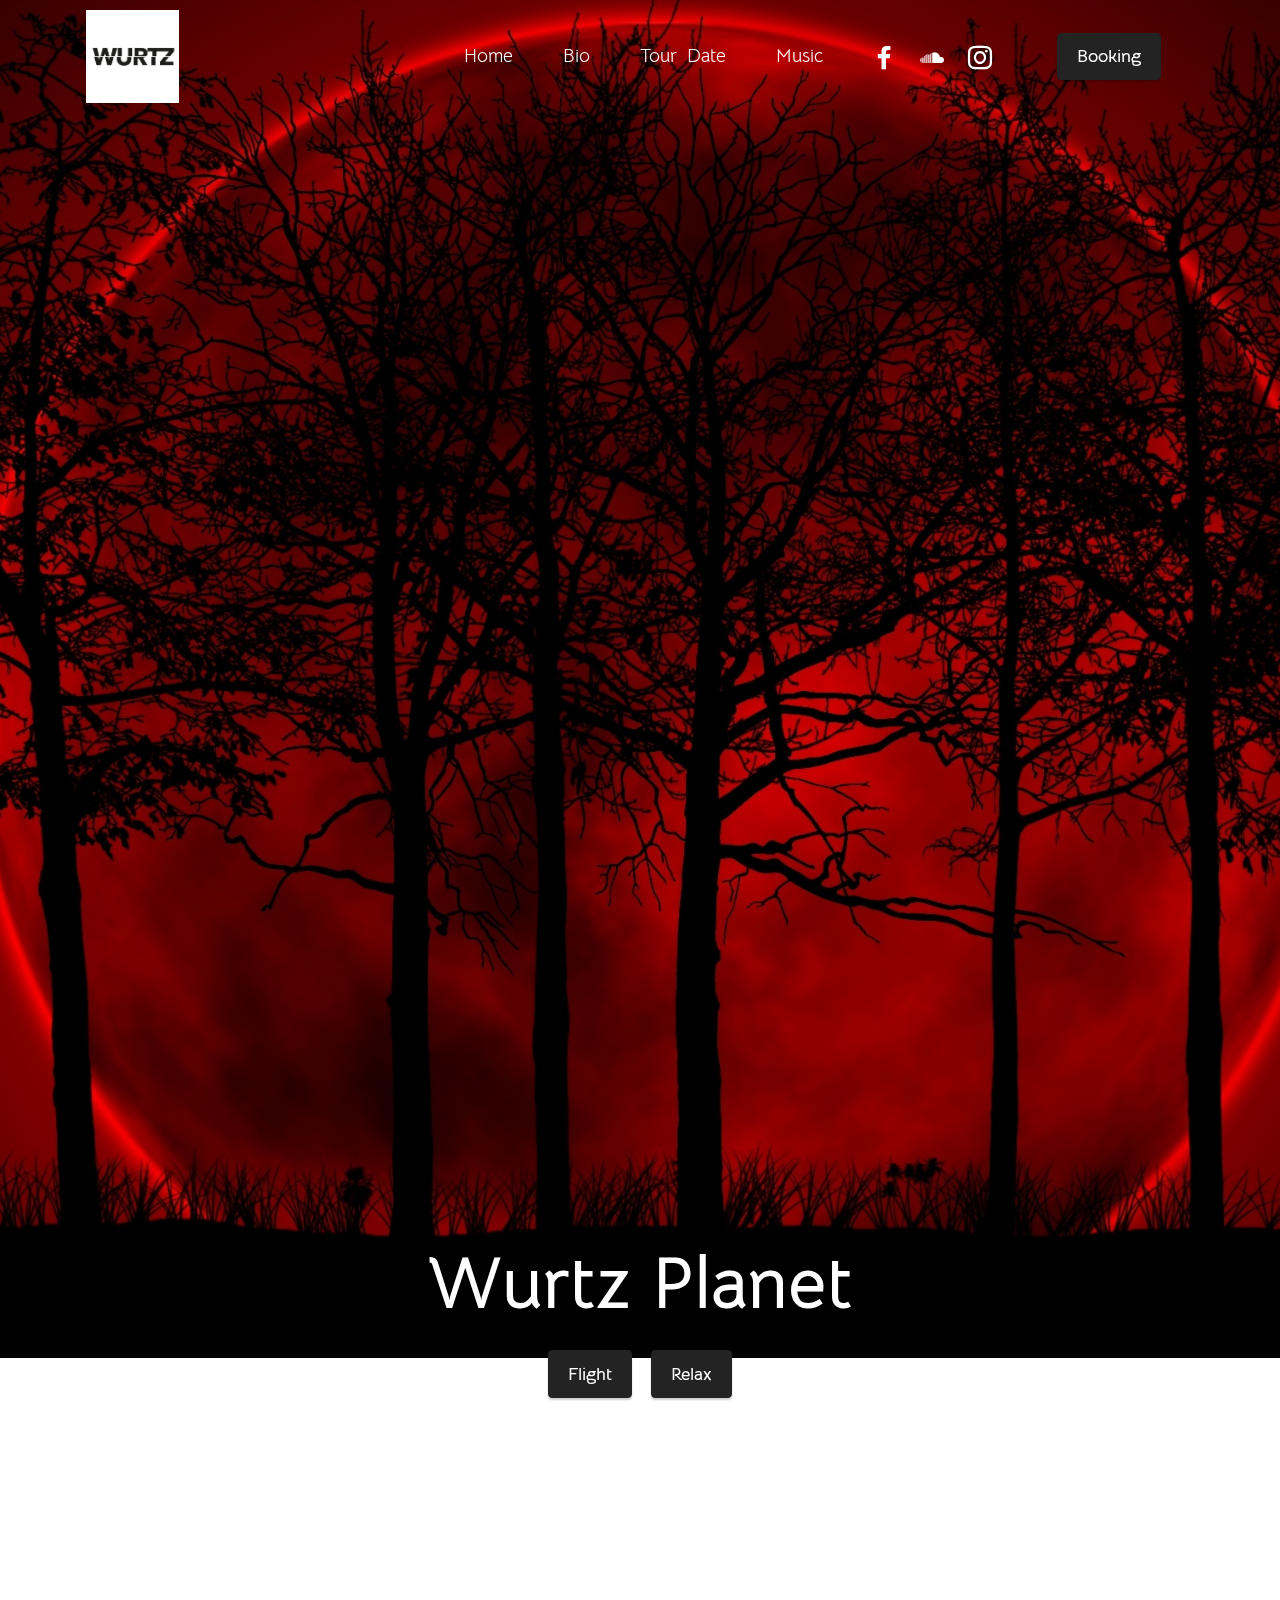
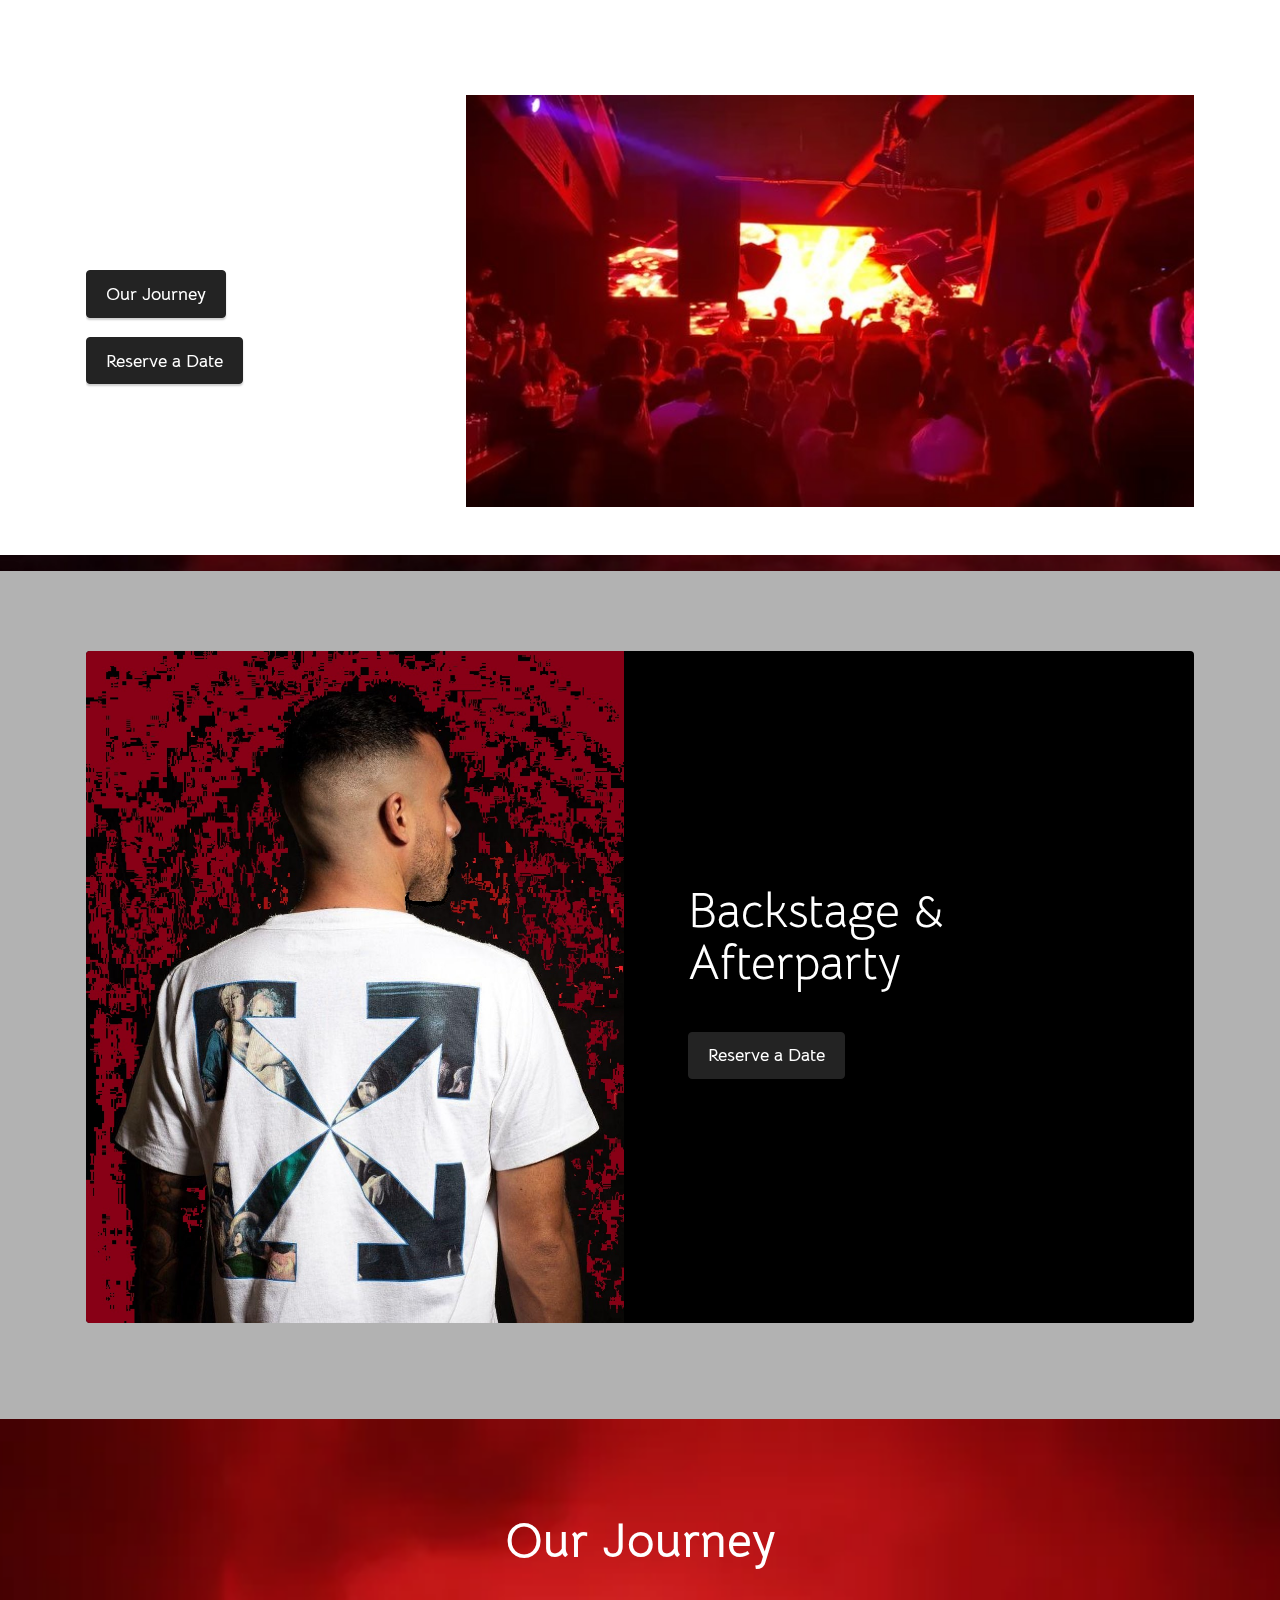
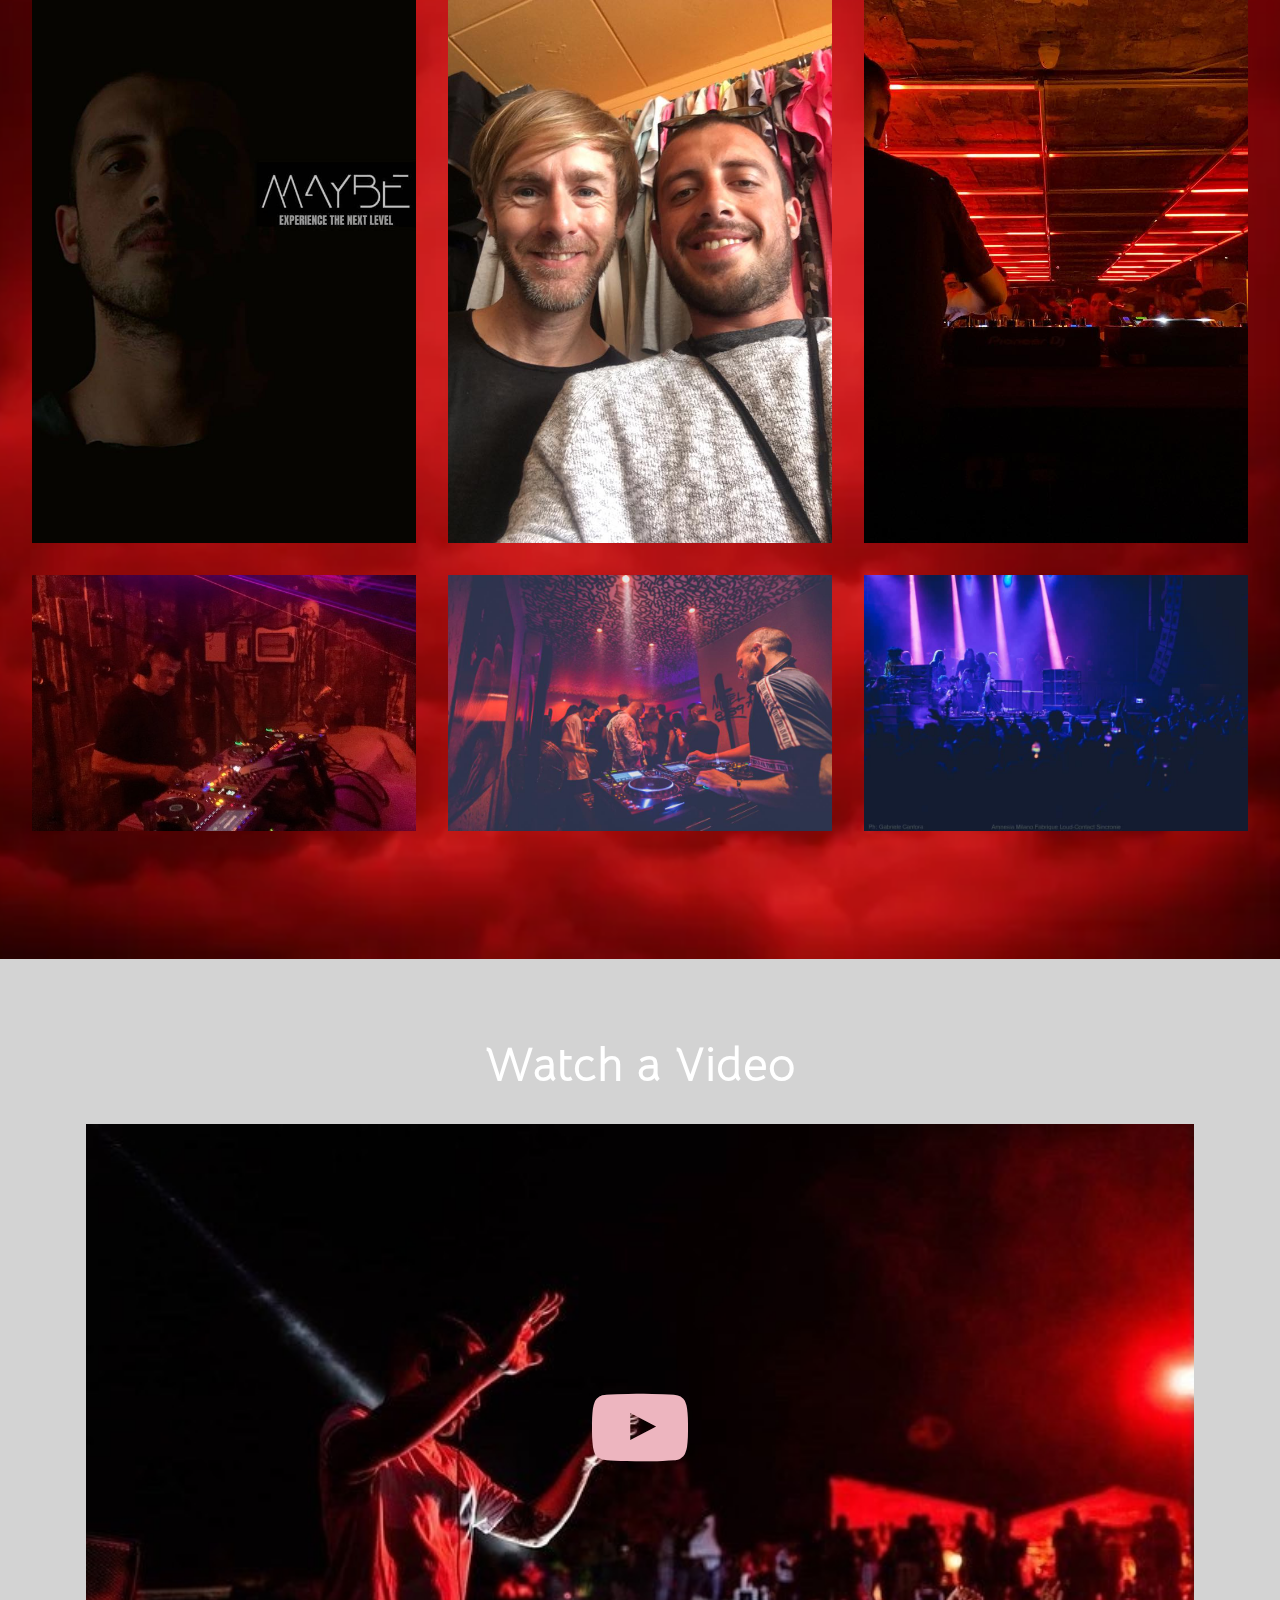
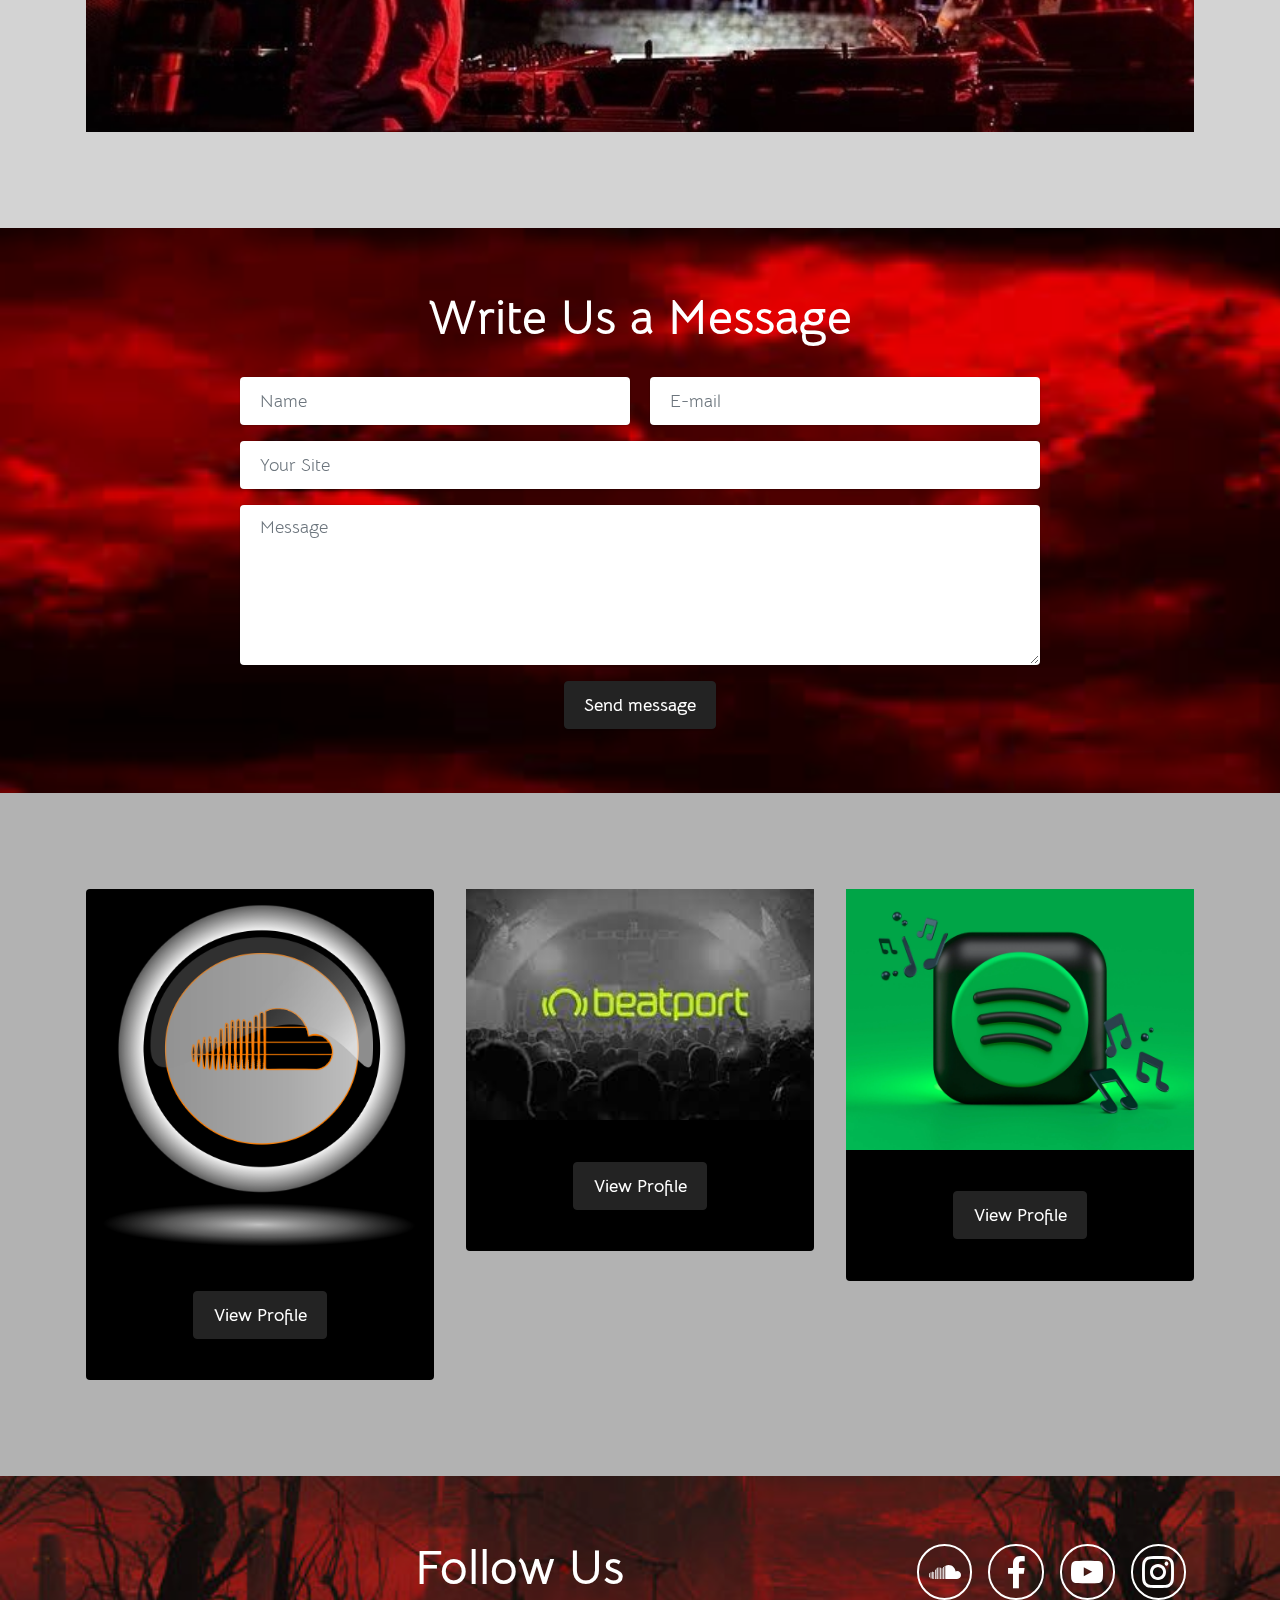
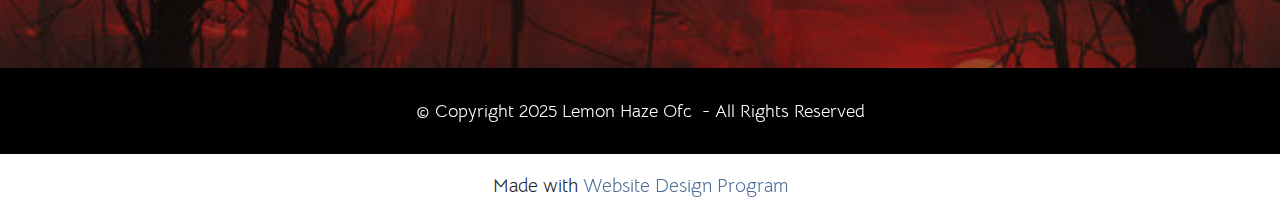
==== index.html @ 7be325e4 "Add files via upload" ====
<!DOCTYPE html>
<html  >
<head>
  <!-- Site made with Mobirise Website Builder v5.7.12, https://mobirise.com -->
  <meta charset="UTF-8">
  <meta http-equiv="X-UA-Compatible" content="IE=edge">
  <meta name="generator" content="Mobirise v5.7.12, mobirise.com">
  <meta name="viewport" content="width=device-width, initial-scale=1, minimum-scale=1">
  <link rel="shortcut icon" href="assets/images/81972401-2770375233029414-4002633344884932608-n.jpg" type="image/x-icon">
  <meta name="description" content="">
  
  
  <title>Home</title>
  <link rel="stylesheet" href="assets/web/assets/mobirise-icons2/mobirise2.css">
  <link rel="stylesheet" href="assets/bootstrap/css/bootstrap.min.css">
  <link rel="stylesheet" href="assets/bootstrap/css/bootstrap-grid.min.css">
  <link rel="stylesheet" href="assets/bootstrap/css/bootstrap-reboot.min.css">
  <link rel="stylesheet" href="assets/parallax/jarallax.css">
  <link rel="stylesheet" href="assets/dropdown/css/style.css">
  <link rel="stylesheet" href="assets/socicon/css/styles.css">
  <link rel="stylesheet" href="assets/theme/css/style.css">
  <link rel="preload" href="https://fonts.googleapis.com/css?family=Bellota+Text:300,300i,400,400i,700,700i&display=swap" as="style" onload="this.onload=null;this.rel='stylesheet'">
  <noscript><link rel="stylesheet" href="https://fonts.googleapis.com/css?family=Bellota+Text:300,300i,400,400i,700,700i&display=swap"></noscript>
  <link rel="preload" as="style" href="assets/mobirise/css/mbr-additional.css"><link rel="stylesheet" href="assets/mobirise/css/mbr-additional.css" type="text/css">

  
  
  
</head>
<body>
  
  <section data-bs-version="5.1" class="menu menu1 cid-sFGMsvHDIa" once="menu" id="menu1-1">
    

    <nav class="navbar navbar-dropdown navbar-expand-lg">
        <div class="container">
            <div class="navbar-brand">
                <span class="navbar-logo">
                    
                        <img src="assets/images/81972401-2770375233029414-4002633344884932608-n.jpg" alt="wurtz.ofc" style="height: 5.8rem;">
                    
                </span>
                <span class="navbar-caption-wrap"><a class="navbar-caption text-black display-7" href="https://mobiri.se"></a></span>
            </div>
            <button class="navbar-toggler" type="button" data-toggle="collapse" data-bs-toggle="collapse" data-target="#navbarSupportedContent" data-bs-target="#navbarSupportedContent" aria-controls="navbarNavAltMarkup" aria-expanded="false" aria-label="Toggle navigation">
                <div class="hamburger">
                    <span></span>
                    <span></span>
                    <span></span>
                    <span></span>
                </div>
            </button>
            <div class="collapse navbar-collapse" id="navbarSupportedContent">
                <ul class="navbar-nav nav-dropdown" data-app-modern-menu="true"><li class="nav-item"><a class="nav-link link text-white text-primary display-7" href="index.html">Home</a></li><li class="nav-item"><a class="nav-link link text-white text-primary display-7" href="page3.html">Bio</a></li>
                    <li class="nav-item"><a class="nav-link link text-white text-primary display-7" href="page2.html">Tour&nbsp; Date</a></li>
                    <li class="nav-item"><a class="nav-link link text-white text-primary display-7" href="page1.html">Music</a>
                    </li></ul>
                <div class="icons-menu">
                    <a class="iconfont-wrapper" href="https://www.facebook.com/wurtzofficialpage/" target="_blank">
                        <span class="p-2 mbr-iconfont socicon-facebook socicon"></span>
                    </a>
                    <a class="iconfont-wrapper" href="https://soundcloud.com/wurtz01" target="_blank">
                        <span class="p-2 mbr-iconfont socicon-soundcloud socicon"></span>
                    </a>
                    <a class="iconfont-wrapper" href="https://www.instagram.com/wurtz_official/" target="_blank">
                        <span class="p-2 mbr-iconfont socicon-instagram socicon"></span>
                    </a>
                    
                </div>
                <div class="navbar-buttons mbr-section-btn"><a class="btn btn-black display-4" href="mailto:wurtz00@gmail.com">Booking</a></div>
            </div>
        </div>
    </nav>
</section>

<section data-bs-version="5.1" class="header1 cid-sFGMfPD7iT mbr-parallax-background" id="header1-0">

    

    <div class="mbr-overlay" style="opacity: 0; background-color: rgb(255, 255, 255);"></div>

    <div class="container">
        <div class="row justify-content-center">
            <div class="col-12 col-lg-12">
                <h1 class="mbr-section-title mbr-fonts-style mb-3 display-1"><strong><br></strong><br><br><br><br><br><br><br><br><br><br><br><strong>Wurtz Planet</strong></h1>
                
                
                <div class="mbr-section-btn mt-3"><a class="btn btn-black display-4" href="https://open.spotify.com/artist/1a7wiOiltJCrirpiJb0mA1">Flight</a> <a class="btn btn-black display-4" href="https://www.instagram.com/p/CbLE-Q-uY0v/">Relax</a></div>
            </div>
        </div>
    </div>
</section>

<section data-bs-version="5.1" class="features11 cid-sFGOTvnvck mbr-parallax-background" id="features12-6">

    
    
    <div class="container">
        <div class="row align-items-center">
            <div class="col-12 col-lg">
                <div class="card-wrapper">
                    <div class="card-box">
                        <h4 class="card-title mbr-fonts-style mb-4 display-2"><strong>Mainstage</strong></h4>
                        <p class="mbr-text mbr-fonts-style mb-4 display-7"></p>
                        <div class="mbr-text mbr-fonts-style counter-container display-7"></div>
                        <div class="mbr-section-btn mb-4"><a class="btn btn-black display-4" href="https://www.beatport.com/artist/wurtz/302035">Our Journey</a> <a class="btn btn-black display-4" href="mailto:wurtz00@gmail.com">Reserve a Date</a></div>
                    </div>
                </div>
            </div>
            <div class="col-12 col-lg-8 md-pb">
                <div class="image-wrapper">
                    <img src="assets/images/236347858-1173889056447923-3359621336158377202-n.jpg" alt="Wurtz.ofc">
                </div>
            </div>
        </div>
    </div>
</section>

<section data-bs-version="5.1" class="features6 cid-sFGS12H2E8 mbr-parallax-background" id="features7-7">
    <!---->
    

    <div class="mbr-overlay" style="opacity: 0.3; background-color: rgb(0, 0, 0);">
    </div>
    <div class="container">
        <div class="card-wrapper">
            <div class="row align-items-center">
                <div class="col-12 col-lg-6">
                    <div class="image-wrapper">
                        <img src="assets/images/225890872-1247975685652959-6220475168043591533-n52959-6220475168043591533-n-1.jpg" alt="Mobirise Website Builder">
                    </div>
                </div>
                <div class="col-12 col-lg">
                    <div class="text-box">
                        <h5 class="mbr-title mbr-fonts-style display-2">Backstage &amp; Afterparty</h5>
                        <p class="mbr-text mbr-fonts-style display-7"></p>
                        <div class="cost">
                            <span class="currentcost mbr-fonts-style pr-2 display-2"></span>
                            <span class="oldcost mbr-fonts-style display-2"></span>
                        </div>
                        <div class="mbr-section-btn pt-3"><a href="mailto:wurtz00@gmail.com" class="btn btn-black display-4">Reserve a Date</a></div>
                    </div>
                </div>
            </div>
        </div>
    </div>
</section>

<section data-bs-version="5.1" class="gallery4 mbr-gallery cid-sFGSX04rSl" id="gallery4-b">
    

    <div class="mbr-overlay" style="opacity: 0.1; background-color: rgb(0, 0, 0);">
    </div>

    <div class="container-fluid">
        <div class="mbr-section-head">
            <h3 class="mbr-section-title mbr-fonts-style align-center m-0 display-2"><strong>Our Journey</strong></h3>
            <h4 class="mbr-section-subtitle mbr-fonts-style align-center mb-0 mt-2 display-5"></h4>
        </div>
        <div class="row mbr-gallery mt-4">
            <div class="col-12 col-md-6 col-lg-4 item gallery-image active">
                <div class="item-wrapper" data-toggle="modal" data-bs-toggle="modal" data-target="#tFhnbG9gn8-modal" data-bs-target="#tFhnbG9gn8-modal">
                    <img class="w-100" src="assets/images/73065849-2594980940568845-1992466969638469632-n.jpg" alt="Mobirise Website Builder" data-slide-to="0" data-bs-slide-to="0" data-target="#lb-tFhnbG9gn8" data-bs-target="#lb-tFhnbG9gn8">
                    <div class="icon-wrapper">
                        <span class="mobi-mbri mobi-mbri-search mbr-iconfont mbr-iconfont-btn"></span>
                    </div>
                </div>
                
            </div><div class="col-12 col-md-6 col-lg-4 item gallery-image">
                <div class="item-wrapper" data-toggle="modal" data-bs-toggle="modal" data-target="#tFhnbG9gn8-modal" data-bs-target="#tFhnbG9gn8-modal">
                    <img class="w-100" src="assets/images/14610999-1224195994314020-492263745057657788-n.jpg" alt="Mobirise Website Builder" data-slide-to="1" data-bs-slide-to="1" data-target="#lb-tFhnbG9gn8" data-bs-target="#lb-tFhnbG9gn8">
                    <div class="icon-wrapper">
                        <span class="mobi-mbri mobi-mbri-search mbr-iconfont mbr-iconfont-btn"></span>
                    </div>
                </div>
                
            </div><div class="col-12 col-md-6 col-lg-4 item gallery-image">
                <div class="item-wrapper" data-toggle="modal" data-bs-toggle="modal" data-target="#tFhnbG9gn8-modal" data-bs-target="#tFhnbG9gn8-modal">
                    <img class="w-100" src="assets/images/154367758-1280872628973660-5133074635063492504-n.jpg" alt="Mobirise Website Builder" data-slide-to="2" data-bs-slide-to="2" data-target="#lb-tFhnbG9gn8" data-bs-target="#lb-tFhnbG9gn8">
                    <div class="icon-wrapper">
                        <span class="mobi-mbri mobi-mbri-search mbr-iconfont mbr-iconfont-btn"></span>
                    </div>
                </div>
                
            </div><div class="col-12 col-md-6 col-lg-4 item gallery-image">
                <div class="item-wrapper" data-toggle="modal" data-bs-toggle="modal" data-target="#tFhnbG9gn8-modal" data-bs-target="#tFhnbG9gn8-modal">
                    <img class="w-100" src="assets/images/186861326-803150663660580-7966450202137342094-n.jpg" alt="Mobirise Website Builder" data-slide-to="3" data-bs-slide-to="3" data-target="#lb-tFhnbG9gn8" data-bs-target="#lb-tFhnbG9gn8">
                    <div class="icon-wrapper">
                        <span class="mobi-mbri mobi-mbri-search mbr-iconfont mbr-iconfont-btn"></span>
                    </div>
                </div>
                
            </div><div class="col-12 col-md-6 col-lg-4 item gallery-image">
                <div class="item-wrapper" data-toggle="modal" data-bs-toggle="modal" data-target="#tFhnbG9gn8-modal" data-bs-target="#tFhnbG9gn8-modal">
                    <img class="w-100" src="assets/images/45159271-2010643909002554-6036973299311837184-n.jpg" alt="Mobirise Website Builder" data-slide-to="4" data-bs-slide-to="4" data-target="#lb-tFhnbG9gn8" data-bs-target="#lb-tFhnbG9gn8">
                    <div class="icon-wrapper">
                        <span class="mobi-mbri mobi-mbri-search mbr-iconfont mbr-iconfont-btn"></span>
                    </div>
                </div>
                
            </div><div class="col-12 col-md-6 col-lg-4 item gallery-image">
                <div class="item-wrapper" data-toggle="modal" data-bs-toggle="modal" data-target="#tFhnbG9gn8-modal" data-bs-target="#tFhnbG9gn8-modal">
                    <img class="w-100" src="assets/images/87506786-2868870303179906-6472787449062883328-n.jpg" alt="Mobirise Website Builder" data-slide-to="5" data-bs-slide-to="5" data-target="#lb-tFhnbG9gn8" data-bs-target="#lb-tFhnbG9gn8">
                    <div class="icon-wrapper">
                        <span class="mobi-mbri mobi-mbri-search mbr-iconfont mbr-iconfont-btn"></span>
                    </div>
                </div>
                
            </div>
            
            
            
        </div>

        <div class="modal mbr-slider" tabindex="-1" role="dialog" aria-hidden="true" id="tFhnbG9gn8-modal">
            <div class="modal-dialog" role="document">
                <div class="modal-content">
                    <div class="modal-body">
                        <div class="carousel slide carousel-fade" id="lb-tFhnbG9gn8" data-ride="carousel" data-bs-ride="carousel" data-interval="9000" data-bs-interval="9000">
                            <div class="carousel-inner">
                                <div class="carousel-item active">
                                    <img class="d-block w-100" src="assets/images/73065849-2594980940568845-1992466969638469632-n.jpg" alt="Mobirise Website Builder">
                                </div><div class="carousel-item">
                                    <img class="d-block w-100" src="assets/images/14610999-1224195994314020-492263745057657788-n.jpg" alt="Mobirise Website Builder">
                                </div><div class="carousel-item">
                                    <img class="d-block w-100" src="assets/images/154367758-1280872628973660-5133074635063492504-n.jpg" alt="Mobirise Website Builder">
                                </div><div class="carousel-item">
                                    <img class="d-block w-100" src="assets/images/186861326-803150663660580-7966450202137342094-n.jpg" alt="Mobirise Website Builder">
                                </div><div class="carousel-item">
                                    <img class="d-block w-100" src="assets/images/45159271-2010643909002554-6036973299311837184-n.jpg" alt="Mobirise Website Builder">
                                </div><div class="carousel-item">
                                    <img class="d-block w-100" src="assets/images/87506786-2868870303179906-6472787449062883328-n.jpg" alt="Mobirise Website Builder">
                                </div>
                                
                                
                                
                            </div>
                            <ol class="carousel-indicators">
                                <li data-slide-to="0" data-bs-slide-to="0" class="active" data-target="#lb-tFhnbG9gn8" data-bs-target="#lb-tFhnbG9gn8"></li><li data-slide-to="1" data-bs-slide-to="1" class="" data-target="#lb-tFhnbG9gn8" data-bs-target="#lb-tFhnbG9gn8"></li><li data-slide-to="2" data-bs-slide-to="2" class="" data-target="#lb-tFhnbG9gn8" data-bs-target="#lb-tFhnbG9gn8"></li><li data-slide-to="3" data-bs-slide-to="3" class="" data-target="#lb-tFhnbG9gn8" data-bs-target="#lb-tFhnbG9gn8"></li><li data-slide-to="4" data-bs-slide-to="4" class="" data-target="#lb-tFhnbG9gn8" data-bs-target="#lb-tFhnbG9gn8"></li><li data-slide-to="5" data-bs-slide-to="5" class="" data-target="#lb-tFhnbG9gn8" data-bs-target="#lb-tFhnbG9gn8"></li>
                                
                                
                                
                            </ol>
                            <a role="button" href="" class="close" data-dismiss="modal" data-bs-dismiss="modal" aria-label="Close">
                            </a>
                            <a class="carousel-control-prev carousel-control" role="button" data-slide="prev" data-bs-slide="prev" href="#lb-tFhnbG9gn8">
                                <span class="mobi-mbri mobi-mbri-arrow-prev" aria-hidden="true"></span>
                                <span class="sr-only visually-hidden">Previous</span>
                            </a>
                            <a class="carousel-control-next carousel-control" role="button" data-slide="next" data-bs-slide="next" href="#lb-tFhnbG9gn8">
                                <span class="mobi-mbri mobi-mbri-arrow-next" aria-hidden="true"></span>
                                <span class="sr-only visually-hidden">Next</span>
                            </a>
                        </div>
                    </div>
                </div>
            </div>
        </div>
    </div>
</section>

<section data-bs-version="5.1" class="video1 cid-sFGThwwRWM mbr-parallax-background" id="video1-e">
    
    <div class="mbr-overlay" style="opacity: 0.2; background-color: rgb(35, 35, 35);">
    </div>
    <div class="align-center container">
        <div class="mbr-section-head">
            <h4 class="mbr-section-title mbr-fonts-style mb-0 display-2">
                <strong>Watch a Video</strong></h4>
            
        </div>
        <div class="row justify-content-center mt-4">
            <div class="col-12 col-lg-12">
                <div class="box">
                    <div class="mbr-media show-modal align-center" data-modal=".modalWindow">
                        <img src="assets/images/120138841-350434696108813-220834448090129142-n-2.jpg" alt="ges">
                        <div class="icon-wrap">
                            <a class="text-primary" href="https://www.youtube.com/watch?v=paLJTu7as3E&ab_channel=EPHIMERATulum"><span class="mbr-iconfont socicon-youtube socicon" style="color: rgb(237, 181, 191); fill: rgb(237, 181, 191);"></span></a>
                        </div>
                    </div>
                </div>
            </div>
        </div>
    </div>
    <div>
        <div class="modalWindow" style="display: none;">
            <div class="modalWindow-container">
                <div class="modalWindow-video-container">
                    <div class="modalWindow-video">
                        <iframe width="100%" height="100%" frameborder="0" allowfullscreen="1" data-src="https://www.youtube.com/watch?v=paLJTu7as3E&amp;ab_channel=EPHIMERATulum"></iframe>
                    </div>
                    <a class="close" role="button" data-dismiss="modal" data-bs-dismiss="modal">
                        <span aria-hidden="true" class="mbr-iconfont mobi-mbri-close mobi-mbri closeModal"></span>
                        <span class="sr-only visually-hidden">Close</span>
                    </a>
                </div>
            </div>
        </div>
    </div>
</section>

<section data-bs-version="5.1" class="form5 cid-sFGTcFRqw0" id="form5-d">
    
    <div class="mbr-overlay"></div>
    <div class="container-fluid">
        <div class="mbr-section-head">
            <h3 class="mbr-section-title mbr-fonts-style align-center mb-0 display-2">
                <strong>Write Us a Message</strong></h3>
            
        </div>
        <div class="row justify-content-center mt-4">
            <div class="col-lg-8 mx-auto mbr-form" data-form-type="formoid">
                <form action="https://mobirise.eu/" method="POST" class="mbr-form form-with-styler" data-form-title="Form Name"><input type="hidden" name="email" data-form-email="true" value="hccUSJmX7SXEFe5ePlqw5TLQFfBufygYO5WwaYSu8ErOCqto+astl08S6xbHzshqfDCkkp+HUzBVH5K4PpY/qmGvRBQ7VtPh4tTRE+IHlakUqqttNBRxqtiXDtc0bK6y">
                    <div class="row">
                        <div hidden="hidden" data-form-alert="" class="alert alert-success col-12">Thanks for filling out
                            the form!</div>
                        <div hidden="hidden" data-form-alert-danger="" class="alert alert-danger col-12">Oops...! some
                            problem!</div>
                    </div>
                    <div class="dragArea row">
                        <div class="col-md col-sm-12 form-group mb-3" data-for="name">
                            <input type="text" name="name" placeholder="Name" data-form-field="name" class="form-control" value="" id="name-form5-d">
                        </div>
                        <div class="col-md col-sm-12 form-group mb-3" data-for="email">
                            <input type="email" name="email" placeholder="E-mail" data-form-field="email" class="form-control" value="" id="email-form5-d">
                        </div>
                        <div class="col-12 form-group mb-3" data-for="url">
                            <input type="url" name="url" placeholder="Your Site" data-form-field="url" class="form-control" value="" id="url-form5-d">
                        </div>
                        <div class="col-12 form-group mb-3" data-for="textarea">
                            <textarea name="textarea" placeholder="Message" data-form-field="textarea" class="form-control" id="textarea-form5-d"></textarea>
                        </div>
                        <div class="col-lg-12 col-md-12 col-sm-12 align-center mbr-section-btn"><button type="submit" class="btn btn-black display-4">Send message</button></div>
                    </div>
                </form>
            </div>
        </div>
    </div>
</section>

<section data-bs-version="5.1" class="team1 cid-sFGSUpvomC mbr-parallax-background" id="team1-a">
    

    <div class="mbr-overlay" style="opacity: 0.3; background-color: rgb(0, 0, 0);">
    </div>
    <div class="container">
        <div class="row justify-content-center">
            
            <div class="col-sm-6 col-lg-4">
                <div class="card-wrap">
                    <div class="image-wrap">
                        <img src="assets/images/mbr.png" alt="https://soundcloud.com/wurtz01">
                    </div>
                    <div class="content-wrap">
                        
                        
                        
                        
                        <div class="mbr-section-btn card-btn align-center"><a class="btn btn-black display-4" href="https://soundcloud.com/wurtz01">View
                                Profile</a></div>
                    </div>
                </div>
            </div>

            <div class="col-sm-6 col-lg-4">
                <div class="card-wrap">
                    <div class="image-wrap">
                        <img src="assets/images/beatport.jpg" alt="Mobirise Website Builder">
                    </div>
                    <div class="content-wrap">
                        
                        
                        
                        
                        <div class="mbr-section-btn card-btn align-center"><a class="btn btn-black display-4" href="https://www.beatport.com/artist/wurtz/302035">View
                                Profile</a></div>
                    </div>
                </div>
            </div>

            <div class="col-sm-6 col-lg-4">
                <div class="card-wrap">
                    <div class="image-wrap">
                        <img src="assets/images/alexander-shatov-jlo3-oy5zlq-unsplash.webp" alt="spotify">
                    </div>
                    <div class="content-wrap">
                        
                        
                        
                        
                        <div class="mbr-section-btn card-btn align-center"><a class="btn btn-black display-4" href="https://open.spotify.com/artist/1a7wiOiltJCrirpiJb0mA1">View
                                Profile</a></div>
                    </div>
                </div>
            </div>

            
        </div>
    </div>
</section>

<section data-bs-version="5.1" class="contacts4 cid-sFGVxOqzIN" id="contacts4-f">

    

    <div class="mbr-overlay" style="opacity: 0.4; background-color: rgb(0, 0, 0);">
    </div>

    <div class="container">
        <div class="row align-items-center justify-content-center">
            <div class="text-content col-12 col-md-6">
                <h2 class="mbr-section-title mbr-fonts-style display-2"><strong>&nbsp;Follow Us</strong>
                </h2>
                
            </div>
            <div class="icons d-flex align-items-center col-12 col-md-6 justify-content-end mt-md-0 mt-2 flex-wrap">
                <a href="https://soundcloud.com/wurtz01" target="_blank">
                    <span class="mbr-iconfont mbr-iconfont-social socicon-soundcloud socicon"></span>
                </a>
                <a href="https://www.facebook.com/wurtzofficialpage/" target="_blank">
                    <span class="mbr-iconfont mbr-iconfont-social socicon-facebook socicon"></span>
                </a>
                <a href="https://www.youtube.com/watch?v=paLJTu7as3E&ab_channel=EPHIMERATulum" target="_blank">
                    <span class="mbr-iconfont mbr-iconfont-social socicon-youtube socicon"></span>
                </a>
                <a href="https://www.instagram.com/wurtz_official/" target="_blank">
                    <span class="mbr-iconfont mbr-iconfont-social socicon-instagram socicon"></span>
                </a>
                
                
                
                
                
                
            </div>
        </div>
    </div>
    
</section>

<section data-bs-version="5.1" class="footer7 cid-sFGSOnwtIp" once="footers" id="footer7-8">

    

    

    <div class="container">
        <div class="media-container-row align-center mbr-white">
            <div class="col-12">
                <p class="mbr-text mb-0 mbr-fonts-style display-4">
                    © Copyright 2025 Lemon Haze Ofc&nbsp; - All Rights Reserved
                </p>
            </div>
        </div>
    </div>
</section><section class="display-7" style="padding: 0;align-items: center;justify-content: center;flex-wrap: wrap;    align-content: center;display: flex;position: relative;height: 4rem;"><a href="https://mobiri.se/" style="flex: 1 1;height: 4rem;position: absolute;width: 100%;z-index: 1;"><img alt="" style="height: 4rem;" src="[data-uri]"></a><p style="margin: 0;text-align: center;" class="display-7">Made with &#8204;</p><a style="z-index:1" href="https://mobirise.com/builder/web-design-program.html">Website Design Program</a></section><script src="assets/bootstrap/js/bootstrap.bundle.min.js"></script>  <script src="assets/parallax/jarallax.js"></script>  <script src="assets/smoothscroll/smooth-scroll.js"></script>  <script src="assets/ytplayer/index.js"></script>  <script src="assets/dropdown/js/navbar-dropdown.js"></script>  <script src="assets/playervimeo/vimeo_player.js"></script>  <script src="assets/sociallikes/social-likes.js"></script>  <script src="assets/theme/js/script.js"></script>  <script src="assets/formoid/formoid.min.js"></script>  
  
  
</body>
</html>
---- assets/web/assets/mobirise-icons2/mobirise2.css ----
@font-face {
  font-family: 'Moririse2';
  font-display: swap;
  src:  url('mobirise2.eot?f2bix4');
  src:  url('mobirise2.eot?f2bix4#iefix') format('embedded-opentype'),
    url('mobirise2.ttf?f2bix4') format('truetype'),
    url('mobirise2.woff?f2bix4') format('woff'),
    url('mobirise2.svg?f2bix4#mobirise2') format('svg');
  font-weight: normal;
  font-style: normal;
}

[class^="mobi-"], [class*=" mobi-"] {
  /* use !important to prevent issues with browser extensions that change fonts */
  font-family: 'Moririse2' !important;
  speak: none;
  font-style: normal;
  font-weight: normal;
  font-variant: normal;
  text-transform: none;
  line-height: 1;

  /* Better Font Rendering =========== */
  -webkit-font-smoothing: antialiased;
  -moz-osx-font-smoothing: grayscale;
}

.mobi-mbri-add-submenu:before {
  content: "\e900";
}
.mobi-mbri-alert:before {
  content: "\e901";
}
.mobi-mbri-align-center:before {
  content: "\e902";
}
.mobi-mbri-align-justify:before {
  content: "\e903";
}
.mobi-mbri-align-left:before {
  content: "\e904";
}
.mobi-mbri-align-right:before {
  content: "\e905";
}
.mobi-mbri-android:before {
  content: "\e906";
}
.mobi-mbri-apple:before {
  content: "\e907";
}
.mobi-mbri-arrow-down:before {
  content: "\e908";
}
.mobi-mbri-arrow-next:before {
  content: "\e909";
}
.mobi-mbri-arrow-prev:before {
  content: "\e90a";
}
.mobi-mbri-arrow-up:before {
  content: "\e90b";
}
.mobi-mbri-bold:before {
  content: "\e90c";
}
.mobi-mbri-bookmark:before {
  content: "\e90d";
}
.mobi-mbri-bootstrap:before {
  content: "\e90e";
}
.mobi-mbri-briefcase:before {
  content: "\e90f";
}
.mobi-mbri-browse:before {
  content: "\e910";
}
.mobi-mbri-bulleted-list:before {
  content: "\e911";
}
.mobi-mbri-calendar:before {
  content: "\e912";
}
.mobi-mbri-camera:before {
  content: "\e913";
}
.mobi-mbri-cart-add:before {
  content: "\e914";
}
.mobi-mbri-cart-full:before {
  content: "\e915";
}
.mobi-mbri-cash:before {
  content: "\e916";
}
.mobi-mbri-change-style:before {
  content: "\e917";
}
.mobi-mbri-chat:before {
  content: "\e918";
}
.mobi-mbri-clock:before {
  content: "\e919";
}
.mobi-mbri-close:before {
  content: "\e91a";
}
.mobi-mbri-cloud:before {
  content: "\e91b";
}
.mobi-mbri-code:before {
  content: "\e91c";
}
.mobi-mbri-contact-form:before {
  content: "\e91d";
}
.mobi-mbri-credit-card:before {
  content: "\e91e";
}
.mobi-mbri-cursor-click:before {
  content: "\e91f";
}
.mobi-mbri-cust-feedback:before {
  content: "\e920";
}
.mobi-mbri-database:before {
  content: "\e921";
}
.mobi-mbri-delivery:before {
  content: "\e922";
}
.mobi-mbri-desktop:before {
  content: "\e923";
}
.mobi-mbri-devices:before {
  content: "\e924";
}
.mobi-mbri-down:before {
  content: "\e925";
}
.mobi-mbri-download-2:before {
  content: "\e926";
}
.mobi-mbri-download:before {
  content: "\e927";
}
.mobi-mbri-drag-n-drop-2:before {
  content: "\e928";
}
.mobi-mbri-drag-n-drop:before {
  content: "\e929";
}
.mobi-mbri-edit-2:before {
  content: "\e92a";
}
.mobi-mbri-edit:before {
  content: "\e92b";
}
.mobi-mbri-error:before {
  content: "\e92c";
}
.mobi-mbri-extension:before {
  content: "\e92d";
}
.mobi-mbri-features:before {
  content: "\e92e";
}
.mobi-mbri-file:before {
  content: "\e92f";
}
.mobi-mbri-flag:before {
  content: "\e930";
}
.mobi-mbri-folder:before {
  content: "\e931";
}
.mobi-mbri-gift:before {
  content: "\e932";
}
.mobi-mbri-github:before {
  content: "\e933";
}
.mobi-mbri-globe-2:before {
  content: "\e934";
}
.mobi-mbri-globe:before {
  content: "\e935";
}
.mobi-mbri-growing-chart:before {
  content: "\e936";
}
.mobi-mbri-hearth:before {
  content: "\e937";
}
.mobi-mbri-help:before {
  content: "\e938";
}
.mobi-mbri-home:before {
  content: "\e939";
}
.mobi-mbri-hot-cup:before {
  content: "\e93a";
}
.mobi-mbri-idea:before {
  content: "\e93b";
}
.mobi-mbri-image-gallery:before {
  content: "\e93c";
}
.mobi-mbri-image-slider:before {
  content: "\e93d";
}
.mobi-mbri-info:before {
  content: "\e93e";
}
.mobi-mbri-italic:before {
  content: "\e93f";
}
.mobi-mbri-key:before {
  content: "\e940";
}
.mobi-mbri-laptop:before {
  content: "\e941";
}
.mobi-mbri-layers:before {
  content: "\e942";
}
.mobi-mbri-left-right:before {
  content: "\e943";
}
.mobi-mbri-left:before {
  content: "\e944";
}
.mobi-mbri-letter:before {
  content: "\e945";
}
.mobi-mbri-like:before {
  content: "\e946";
}
.mobi-mbri-link:before {
  content: "\e947";
}
.mobi-mbri-lock:before {
  content: "\e948";
}
.mobi-mbri-login:before {
  content: "\e949";
}
.mobi-mbri-logout:before {
  content: "\e94a";
}
.mobi-mbri-magic-stick:before {
  content: "\e94b";
}
.mobi-mbri-map-pin:before {
  content: "\e94c";
}
.mobi-mbri-menu:before {
  content: "\e94d";
}
.mobi-mbri-mobile-2:before {
  content: "\e94e";
}
.mobi-mbri-mobile-horizontal:before {
  content: "\e94f";
}
.mobi-mbri-mobile:before {
  content: "\e950";
}
.mobi-mbri-mobirise:before {
  content: "\e951";
}
.mobi-mbri-more-horizontal:before {
  content: "\e952";
}
.mobi-mbri-more-vertical:before {
  content: "\e953";
}
.mobi-mbri-music:before {
  content: "\e954";
}
.mobi-mbri-new-file:before {
  content: "\e955";
}
.mobi-mbri-numbered-list:before {
  content: "\e956";
}
.mobi-mbri-opened-folder:before {
  content: "\e957";
}
.mobi-mbri-pages:before {
  content: "\e958";
}
.mobi-mbri-paper-plane:before {
  content: "\e959";
}
.mobi-mbri-paperclip:before {
  content: "\e95a";
}
.mobi-mbri-phone:before {
  content: "\e95b";
}
.mobi-mbri-photo:before {
  content: "\e95c";
}
.mobi-mbri-photos:before {
  content: "\e95d";
}
.mobi-mbri-pin:before {
  content: "\e95e";
}
.mobi-mbri-play:before {
  content: "\e95f";
}
.mobi-mbri-plus:before {
  content: "\e960";
}
.mobi-mbri-preview:before {
  content: "\e961";
}
.mobi-mbri-print:before {
  content: "\e962";
}
.mobi-mbri-protect:before {
  content: "\e963";
}
.mobi-mbri-question:before {
  content: "\e964";
}
.mobi-mbri-quote-left:before {
  content: "\e965";
}
.mobi-mbri-quote-right:before {
  content: "\e966";
}
.mobi-mbri-redo:before {
  content: "\e967";
}
.mobi-mbri-refresh:before {
  content: "\e968";
}
.mobi-mbri-responsive-2:before {
  content: "\e969";
}
.mobi-mbri-responsive:before {
  content: "\e96a";
}
.mobi-mbri-right:before {
  content: "\e96b";
}
.mobi-mbri-rocket:before {
  content: "\e96c";
}
.mobi-mbri-sad-face:before {
  content: "\e96d";
}
.mobi-mbri-sale:before {
  content: "\e96e";
}
.mobi-mbri-save:before {
  content: "\e96f";
}
.mobi-mbri-search:before {
  content: "\e970";
}
.mobi-mbri-setting-2:before {
  content: "\e971";
}
.mobi-mbri-setting-3:before {
  content: "\e972";
}
.mobi-mbri-setting:before {
  content: "\e973";
}
.mobi-mbri-share:before {
  content: "\e974";
}
.mobi-mbri-shopping-bag:before {
  content: "\e975";
}
.mobi-mbri-shopping-basket:before {
  content: "\e976";
}
.mobi-mbri-shopping-cart:before {
  content: "\e977";
}
.mobi-mbri-sites:before {
  content: "\e978";
}
.mobi-mbri-smile-face:before {
  content: "\e979";
}
.mobi-mbri-speed:before {
  content: "\e97a";
}
.mobi-mbri-star:before {
  content: "\e97b";
}
.mobi-mbri-success:before {
  content: "\e97c";
}
.mobi-mbri-sun:before {
  content: "\e97d";
}
.mobi-mbri-sun2:before {
  content: "\e97e";
}
.mobi-mbri-tablet-vertical:before {
  content: "\e97f";
}
.mobi-mbri-tablet:before {
  content: "\e980";
}
.mobi-mbri-target:before {
  content: "\e981";
}
.mobi-mbri-timer:before {
  content: "\e982";
}
.mobi-mbri-to-ftp:before {
  content: "\e983";
}
.mobi-mbri-to-local-drive:before {
  content: "\e984";
}
.mobi-mbri-touch-swipe:before {
  content: "\e985";
}
.mobi-mbri-touch:before {
  content: "\e986";
}
.mobi-mbri-trash:before {
  content: "\e987";
}
.mobi-mbri-underline:before {
  content: "\e988";
}
.mobi-mbri-undo:before {
  content: "\e989";
}
.mobi-mbri-unlink:before {
  content: "\e98a";
}
.mobi-mbri-unlock:before {
  content: "\e98b";
}
.mobi-mbri-up-down:before {
  content: "\e98c";
}
.mobi-mbri-up:before {
  content: "\e98d";
}
.mobi-mbri-update:before {
  content: "\e98e";
}
.mobi-mbri-upload-2:before {
  content: "\e98f";
}
.mobi-mbri-upload:before {
  content: "\e990";
}
.mobi-mbri-user-2:before {
  content: "\e991";
}
.mobi-mbri-user:before {
  content: "\e992";
}
.mobi-mbri-users:before {
  content: "\e993";
}
.mobi-mbri-video-play:before {
  content: "\e994";
}
.mobi-mbri-video:before {
  content: "\e995";
}
.mobi-mbri-watch:before {
  content: "\e996";
}
.mobi-mbri-website-theme-2:before {
  content: "\e997";
}
.mobi-mbri-website-theme:before {
  content: "\e998";
}
.mobi-mbri-wifi:before {
  content: "\e999";
}
.mobi-mbri-windows:before {
  content: "\e99a";
}
.mobi-mbri-zoom-in:before {
  content: "\e99b";
}
.mobi-mbri-zoom-out:before {
  content: "\e99c";
}
---- assets/parallax/jarallax.css ----
.jarallax {
    position: relative;
    z-index: 0;
}
.jarallax > .jarallax-img {
    position: absolute;
    object-fit: cover;
    /* support for plugin https://github.com/bfred-it/object-fit-images */
    font-family: 'object-fit: cover;';
    top: 0;
    left: 0;
    width: 100%;
    height: 100%;
    z-index: -1;
}
---- assets/dropdown/css/style.css ----
.navbar-dropdown {
  left: 0;
  padding: 0;
  position: absolute;
  right: 0;
  top: 0;
  transition: all 0.45s ease;
  z-index: 1030;
  background: #282828; }
  .navbar-dropdown .navbar-logo {
    margin-right: 0.8rem;
    transition: margin 0.3s ease-in-out;
    vertical-align: middle; }
    .navbar-dropdown .navbar-logo img {
      height: 3.125rem;
      transition: all 0.3s ease-in-out; }
    .navbar-dropdown .navbar-logo.mbr-iconfont {
      font-size: 3.125rem;
      line-height: 3.125rem; }
  .navbar-dropdown .navbar-caption {
    font-weight: 700;
    white-space: normal;
    vertical-align: -4px;
    line-height: 3.125rem !important; }
    .navbar-dropdown .navbar-caption, .navbar-dropdown .navbar-caption:hover {
      color: inherit;
      text-decoration: none; }
  .navbar-dropdown .mbr-iconfont + .navbar-caption {
    vertical-align: -1px; }
  .navbar-dropdown.navbar-fixed-top {
    position: fixed; }
  .navbar-dropdown .navbar-brand span {
    vertical-align: -4px; }
  .navbar-dropdown.bg-color.transparent {
    background: none; }
  .navbar-dropdown.navbar-short .navbar-brand {
    padding: 0.625rem 0; }
    .navbar-dropdown.navbar-short .navbar-brand span {
      vertical-align: -1px; }
  .navbar-dropdown.navbar-short .navbar-caption {
    line-height: 2.375rem !important;
    vertical-align: -2px; }
  .navbar-dropdown.navbar-short .navbar-logo {
    margin-right: 0.5rem; }
    .navbar-dropdown.navbar-short .navbar-logo img {
      height: 2.375rem; }
    .navbar-dropdown.navbar-short .navbar-logo.mbr-iconfont {
      font-size: 2.375rem;
      line-height: 2.375rem; }
  .navbar-dropdown.navbar-short .mbr-table-cell {
    height: 3.625rem; }
  .navbar-dropdown .navbar-close {
    left: 0.6875rem;
    position: fixed;
    top: 0.75rem;
    z-index: 1000; }
  .navbar-dropdown .hamburger-icon {
    content: "";
    display: inline-block;
    vertical-align: middle;
    width: 16px;
    -webkit-box-shadow: 0 -6px 0 1px #282828,0 0 0 1px #282828,0 6px 0 1px #282828;
    -moz-box-shadow: 0 -6px 0 1px #282828,0 0 0 1px #282828,0 6px 0 1px #282828;
    box-shadow: 0 -6px 0 1px #282828,0 0 0 1px #282828,0 6px 0 1px #282828; }

.dropdown-menu .dropdown-toggle[data-toggle="dropdown-submenu"]::after {
  border-bottom: 0.35em solid transparent;
  border-left: 0.35em solid;
  border-right: 0;
  border-top: 0.35em solid transparent;
  margin-left: 0.3rem; }

.dropdown-menu .dropdown-item:focus {
  outline: 0; }

.nav-dropdown {
  font-size: 0.75rem;
  font-weight: 500;
  height: auto !important; }
  .nav-dropdown .nav-btn {
    padding-left: 1rem; }
  .nav-dropdown .link {
    margin: .667em 1.667em;
    font-weight: 500;
    padding: 0;
    transition: color .2s ease-in-out; }
    .nav-dropdown .link.dropdown-toggle {
      margin-right: 2.583em; }
      .nav-dropdown .link.dropdown-toggle::after {
        margin-left: .25rem;
        border-top: 0.35em solid;
        border-right: 0.35em solid transparent;
        border-left: 0.35em solid transparent;
        border-bottom: 0; }
      .nav-dropdown .link.dropdown-toggle[aria-expanded="true"] {
        margin: 0;
        padding: 0.667em 3.263em  0.667em 1.667em; }
  .nav-dropdown .link::after,
  .nav-dropdown .dropdown-item::after {
    color: inherit; }
  .nav-dropdown .btn {
    font-size: 0.75rem;
    font-weight: 700;
    letter-spacing: 0;
    margin-bottom: 0;
    padding-left: 1.25rem;
    padding-right: 1.25rem; }
  .nav-dropdown .dropdown-menu {
    border-radius: 0;
    border: 0;
    left: 0;
    margin: 0;
    padding-bottom: 1.25rem;
    padding-top: 1.25rem;
    position: relative; }
  .nav-dropdown .dropdown-submenu {
    margin-left: 0.125rem;
    top: 0; }
  .nav-dropdown .dropdown-item {
    font-weight: 500;
    line-height: 2;
    padding: 0.3846em 4.615em 0.3846em 1.5385em;
    position: relative;
    transition: color .2s ease-in-out, background-color .2s ease-in-out; }
    .nav-dropdown .dropdown-item::after {
      margin-top: -0.3077em;
      position: absolute;
      right: 1.1538em;
      top: 50%; }
    .nav-dropdown .dropdown-item:focus, .nav-dropdown .dropdown-item:hover {
      background: none; }

@media (max-width: 767px) {
  .nav-dropdown.navbar-toggleable-sm {
    bottom: 0;
    display: none;
    left: 0;
    overflow-x: hidden;
    position: fixed;
    top: 0;
    transform: translateX(-100%);
    -ms-transform: translateX(-100%);
    -webkit-transform: translateX(-100%);
    width: 18.75rem;
    z-index: 999; } }
.nav-dropdown.navbar-toggleable-xl {
  bottom: 0;
  display: none;
  left: 0;
  overflow-x: hidden;
  position: fixed;
  top: 0;
  transform: translateX(-100%);
  -ms-transform: translateX(-100%);
  -webkit-transform: translateX(-100%);
  width: 18.75rem;
  z-index: 999; }

.nav-dropdown-sm {
  display: block !important;
  overflow-x: hidden;
  overflow: auto;
  padding-top: 3.875rem; }
  .nav-dropdown-sm::after {
    content: "";
    display: block;
    height: 3rem;
    width: 100%; }
  .nav-dropdown-sm.collapse.in ~ .navbar-close {
    display: block !important; }
  .nav-dropdown-sm.collapsing, .nav-dropdown-sm.collapse.in {
    transform: translateX(0);
    -ms-transform: translateX(0);
    -webkit-transform: translateX(0);
    transition: all 0.25s ease-out;
    -webkit-transition: all 0.25s ease-out;
    background: #282828; }
  .nav-dropdown-sm.collapsing[aria-expanded="false"] {
    transform: translateX(-100%);
    -ms-transform: translateX(-100%);
    -webkit-transform: translateX(-100%); }
  .nav-dropdown-sm .nav-item {
    display: block;
    margin-left: 0 !important;
    padding-left: 0; }
  .nav-dropdown-sm .link,
  .nav-dropdown-sm .dropdown-item {
    border-top: 1px dotted rgba(255, 255, 255, 0.1);
    font-size: 0.8125rem;
    line-height: 1.6;
    margin: 0 !important;
    padding: 0.875rem 2.4rem 0.875rem 1.5625rem !important;
    position: relative;
    white-space: normal; }
    .nav-dropdown-sm .link:focus, .nav-dropdown-sm .link:hover,
    .nav-dropdown-sm .dropdown-item:focus,
    .nav-dropdown-sm .dropdown-item:hover {
      background: rgba(0, 0, 0, 0.2) !important;
      color: #c0a375; }
  .nav-dropdown-sm .nav-btn {
    position: relative;
    padding: 1.5625rem 1.5625rem 0 1.5625rem; }
    .nav-dropdown-sm .nav-btn::before {
      border-top: 1px dotted rgba(255, 255, 255, 0.1);
      content: "";
      left: 0;
      position: absolute;
      top: 0;
      width: 100%; }
    .nav-dropdown-sm .nav-btn + .nav-btn {
      padding-top: 0.625rem; }
      .nav-dropdown-sm .nav-btn + .nav-btn::before {
        display: none; }
  .nav-dropdown-sm .btn {
    padding: 0.625rem 0; }
  .nav-dropdown-sm .dropdown-toggle[data-toggle="dropdown-submenu"]::after {
    margin-left: .25rem;
    border-top: 0.35em solid;
    border-right: 0.35em solid transparent;
    border-left: 0.35em solid transparent;
    border-bottom: 0; }
  .nav-dropdown-sm .dropdown-toggle[data-toggle="dropdown-submenu"][aria-expanded="true"]::after {
    border-top: 0;
    border-right: 0.35em solid transparent;
    border-left: 0.35em solid transparent;
    border-bottom: 0.35em solid; }
  .nav-dropdown-sm .dropdown-menu {
    margin: 0;
    padding: 0;
    position: relative;
    top: 0;
    left: 0;
    width: 100%;
    border: 0;
    float: none;
    border-radius: 0;
    background: none; }
  .nav-dropdown-sm .dropdown-submenu {
    left: 100%;
    margin-left: 0.125rem;
    margin-top: -1.25rem;
    top: 0; }

.navbar-toggleable-sm .nav-dropdown .dropdown-menu {
  position: absolute; }

.navbar-toggleable-sm .nav-dropdown .dropdown-submenu {
  left: 100%;
  margin-left: 0.125rem;
  margin-top: -1.25rem;
  top: 0; }

.navbar-toggleable-sm.opened .nav-dropdown .dropdown-menu {
  position: relative; }

.navbar-toggleable-sm.opened .nav-dropdown .dropdown-submenu {
  left: 0;
  margin-left: 00rem;
  margin-top: 0rem;
  top: 0; }

.is-builder .nav-dropdown.collapsing {
  transition: none !important; }
---- assets/socicon/css/styles.css ----
@charset "UTF-8";

@font-face {
  font-family: 'Socicon';
  src:  url('../fonts/socicon.eot');
  src:  url('../fonts/socicon.eot?#iefix') format('embedded-opentype'),
    url('../fonts/socicon.woff2') format('woff2'),
    url('../fonts/socicon.ttf') format('truetype'),
    url('../fonts/socicon.woff') format('woff'),
    url('../fonts/socicon.svg#socicon') format('svg');
  font-weight: normal;
  font-style: normal;
  font-display: swap;
}

[data-icon]:before {
  font-family: "socicon" !important;
  content: attr(data-icon);
  font-style: normal !important;
  font-weight: normal !important;
  font-variant: normal !important;
  text-transform: none !important;
  speak: none;
  line-height: 1;
  -webkit-font-smoothing: antialiased;
  -moz-osx-font-smoothing: grayscale;
}

[class^="socicon-"], [class*=" socicon-"] {
  /* use !important to prevent issues with browser extensions that change fonts */
  font-family: 'Socicon' !important;
  speak: none;
  font-style: normal;
  font-weight: normal;
  font-variant: normal;
  text-transform: none;
  line-height: 1;

  /* Better Font Rendering =========== */
  -webkit-font-smoothing: antialiased;
  -moz-osx-font-smoothing: grayscale;
}

.socicon-eitaa:before {
  content: "\e97c";
}
.socicon-soroush:before {
  content: "\e97d";
}
.socicon-bale:before {
  content: "\e97e";
}
.socicon-zazzle:before {
  content: "\e97b";
}
.socicon-society6:before {
  content: "\e97a";
}
.socicon-redbubble:before {
  content: "\e979";
}
.socicon-avvo:before {
  content: "\e978";
}
.socicon-stitcher:before {
  content: "\e977";
}
.socicon-googlehangouts:before {
  content: "\e974";
}
.socicon-dlive:before {
  content: "\e975";
}
.socicon-vsco:before {
  content: "\e976";
}
.socicon-flipboard:before {
  content: "\e973";
}
.socicon-ubuntu:before {
  content: "\e958";
}
.socicon-artstation:before {
  content: "\e959";
}
.socicon-invision:before {
  content: "\e95a";
}
.socicon-torial:before {
  content: "\e95b";
}
.socicon-collectorz:before {
  content: "\e95c";
}
.socicon-seenthis:before {
  content: "\e95d";
}
.socicon-googleplaymusic:before {
  content: "\e95e";
}
.socicon-debian:before {
  content: "\e95f";
}
.socicon-filmfreeway:before {
  content: "\e960";
}
.socicon-gnome:before {
  content: "\e961";
}
.socicon-itchio:before {
  content: "\e962";
}
.socicon-jamendo:before {
  content: "\e963";
}
.socicon-mix:before {
  content: "\e964";
}
.socicon-sharepoint:before {
  content: "\e965";
}
.socicon-tinder:before {
  content: "\e966";
}
.socicon-windguru:before {
  content: "\e967";
}
.socicon-cdbaby:before {
  content: "\e968";
}
.socicon-elementaryos:before {
  content: "\e969";
}
.socicon-stage32:before {
  content: "\e96a";
}
.socicon-tiktok:before {
  content: "\e96b";
}
.socicon-gitter:before {
  content: "\e96c";
}
.socicon-letterboxd:before {
  content: "\e96d";
}
.socicon-threema:before {
  content: "\e96e";
}
.socicon-splice:before {
  content: "\e96f";
}
.socicon-metapop:before {
  content: "\e970";
}
.socicon-naver:before {
  content: "\e971";
}
.socicon-remote:before {
  content: "\e972";
}
.socicon-internet:before {
  content: "\e957";
}
.socicon-moddb:before {
  content: "\e94b";
}
.socicon-indiedb:before {
  content: "\e94c";
}
.socicon-traxsource:before {
  content: "\e94d";
}
.socicon-gamefor:before {
  content: "\e94e";
}
.socicon-pixiv:before {
  content: "\e94f";
}
.socicon-myanimelist:before {
  content: "\e950";
}
.socicon-blackberry:before {
  content: "\e951";
}
.socicon-wickr:before {
  content: "\e952";
}
.socicon-spip:before {
  content: "\e953";
}
.socicon-napster:before {
  content: "\e954";
}
.socicon-beatport:before {
  content: "\e955";
}
.socicon-hackerone:before {
  content: "\e956";
}
.socicon-hackernews:before {
  content: "\e946";
}
.socicon-smashwords:before {
  content: "\e947";
}
.socicon-kobo:before {
  content: "\e948";
}
.socicon-bookbub:before {
  content: "\e949";
}
.socicon-mailru:before {
  content: "\e94a";
}
.socicon-gitlab:before {
  content: "\e945";
}
.socicon-instructables:before {
  content: "\e944";
}
.socicon-portfolio:before {
  content: "\e943";
}
.socicon-codered:before {
  content: "\e940";
}
.socicon-origin:before {
  content: "\e941";
}
.socicon-nextdoor:before {
  content: "\e942";
}
.socicon-udemy:before {
  content: "\e93f";
}
.socicon-livemaster:before {
  content: "\e93e";
}
.socicon-crunchbase:before {
  content: "\e93b";
}
.socicon-homefy:before {
  content: "\e93c";
}
.socicon-calendly:before {
  content: "\e93d";
}
.socicon-realtor:before {
  content: "\e90f";
}
.socicon-tidal:before {
  content: "\e910";
}
.socicon-qobuz:before {
  content: "\e911";
}
.socicon-natgeo:before {
  content: "\e912";
}
.socicon-mastodon:before {
  content: "\e913";
}
.socicon-unsplash:before {
  content: "\e914";
}
.socicon-homeadvisor:before {
  content: "\e915";
}
.socicon-angieslist:before {
  content: "\e916";
}
.socicon-codepen:before {
  content: "\e917";
}
.socicon-slack:before {
  content: "\e918";
}
.socicon-openaigym:before {
  content: "\e919";
}
.socicon-logmein:before {
  content: "\e91a";
}
.socicon-fiverr:before {
  content: "\e91b";
}
.socicon-gotomeeting:before {
  content: "\e91c";
}
.socicon-aliexpress:before {
  content: "\e91d";
}
.socicon-guru:before {
  content: "\e91e";
}
.socicon-appstore:before {
  content: "\e91f";
}
.socicon-homes:before {
  content: "\e920";
}
.socicon-zoom:before {
  content: "\e921";
}
.socicon-alibaba:before {
  content: "\e922";
}
.socicon-craigslist:before {
  content: "\e923";
}
.socicon-wix:before {
  content: "\e924";
}
.socicon-redfin:before {
  content: "\e925";
}
.socicon-googlecalendar:before {
  content: "\e926";
}
.socicon-shopify:before {
  content: "\e927";
}
.socicon-freelancer:before {
  content: "\e928";
}
.socicon-seedrs:before {
  content: "\e929";
}
.socicon-bing:before {
  content: "\e92a";
}
.socicon-doodle:before {
  content: "\e92b";
}
.socicon-bonanza:before {
  content: "\e92c";
}
.socicon-squarespace:before {
  content: "\e92d";
}
.socicon-toptal:before {
  content: "\e92e";
}
.socicon-gust:before {
  content: "\e92f";
}
.socicon-ask:before {
  content: "\e930";
}
.socicon-trulia:before {
  content: "\e931";
}
.socicon-loomly:before {
  content: "\e932";
}
.socicon-ghost:before {
  content: "\e933";
}
.socicon-upwork:before {
  content: "\e934";
}
.socicon-fundable:before {
  content: "\e935";
}
.socicon-booking:before {
  content: "\e936";
}
.socicon-googlemaps:before {
  content: "\e937";
}
.socicon-zillow:before {
  content: "\e938";
}
.socicon-niconico:before {
  content: "\e939";
}
.socicon-toneden:before {
  content: "\e93a";
}
.socicon-augment:before {
  content: "\e908";
}
.socicon-bitbucket:before {
  content: "\e909";
}
.socicon-fyuse:before {
  content: "\e90a";
}
.socicon-yt-gaming:before {
  content: "\e90b";
}
.socicon-sketchfab:before {
  content: "\e90c";
}
.socicon-mobcrush:before {
  content: "\e90d";
}
.socicon-microsoft:before {
  content: "\e90e";
}
.socicon-pandora:before {
  content: "\e907";
}
.socicon-messenger:before {
  content: "\e906";
}
.socicon-gamewisp:before {
  content: "\e905";
}
.socicon-bloglovin:before {
  content: "\e904";
}
.socicon-tunein:before {
  content: "\e903";
}
.socicon-gamejolt:before {
  content: "\e901";
}
.socicon-trello:before {
  content: "\e902";
}
.socicon-spreadshirt:before {
  content: "\e900";
}
.socicon-500px:before {
  content: "\e000";
}
.socicon-8tracks:before {
  content: "\e001";
}
.socicon-airbnb:before {
  content: "\e002";
}
.socicon-alliance:before {
  content: "\e003";
}
.socicon-amazon:before {
  content: "\e004";
}
.socicon-amplement:before {
  content: "\e005";
}
.socicon-android:before {
  content: "\e006";
}
.socicon-angellist:before {
  content: "\e007";
}
.socicon-apple:before {
  content: "\e008";
}
.socicon-appnet:before {
  content: "\e009";
}
.socicon-baidu:before {
  content: "\e00a";
}
.socicon-bandcamp:before {
  content: "\e00b";
}
.socicon-battlenet:before {
  content: "\e00c";
}
.socicon-mixer:before {
  content: "\e00d";
}
.socicon-bebee:before {
  content: "\e00e";
}
.socicon-bebo:before {
  content: "\e00f";
}
.socicon-behance:before {
  content: "\e010";
}
.socicon-blizzard:before {
  content: "\e011";
}
.socicon-blogger:before {
  content: "\e012";
}
.socicon-buffer:before {
  content: "\e013";
}
.socicon-chrome:before {
  content: "\e014";
}
.socicon-coderwall:before {
  content: "\e015";
}
.socicon-curse:before {
  content: "\e016";
}
.socicon-dailymotion:before {
  content: "\e017";
}
.socicon-deezer:before {
  content: "\e018";
}
.socicon-delicious:before {
  content: "\e019";
}
.socicon-deviantart:before {
  content: "\e01a";
}
.socicon-diablo:before {
  content: "\e01b";
}
.socicon-digg:before {
  content: "\e01c";
}
.socicon-discord:before {
  content: "\e01d";
}
.socicon-disqus:before {
  content: "\e01e";
}
.socicon-douban:before {
  content: "\e01f";
}
.socicon-draugiem:before {
  content: "\e020";
}
.socicon-dribbble:before {
  content: "\e021";
}
.socicon-drupal:before {
  content: "\e022";
}
.socicon-ebay:before {
  content: "\e023";
}
.socicon-ello:before {
  content: "\e024";
}
.socicon-endomodo:before {
  content: "\e025";
}
.socicon-envato:before {
  content: "\e026";
}
.socicon-etsy:before {
  content: "\e027";
}
.socicon-facebook:before {
  content: "\e028";
}
.socicon-feedburner:before {
  content: "\e029";
}
.socicon-filmweb:before {
  content: "\e02a";
}
.socicon-firefox:before {
  content: "\e02b";
}
.socicon-flattr:before {
  content: "\e02c";
}
.socicon-flickr:before {
  content: "\e02d";
}
.socicon-formulr:before {
  content: "\e02e";
}
.socicon-forrst:before {
  content: "\e02f";
}
.socicon-foursquare:before {
  content: "\e030";
}
.socicon-friendfeed:before {
  content: "\e031";
}
.socicon-github:before {
  content: "\e032";
}
.socicon-goodreads:before {
  content: "\e033";
}
.socicon-google:before {
  content: "\e034";
}
.socicon-googlescholar:before {
  content: "\e035";
}
.socicon-googlegroups:before {
  content: "\e036";
}
.socicon-googlephotos:before {
  content: "\e037";
}
.socicon-googleplus:before {
  content: "\e038";
}
.socicon-grooveshark:before {
  content: "\e039";
}
.socicon-hackerrank:before {
  content: "\e03a";
}
.socicon-hearthstone:before {
  content: "\e03b";
}
.socicon-hellocoton:before {
  content: "\e03c";
}
.socicon-heroes:before {
  content: "\e03d";
}
.socicon-smashcast:before {
  content: "\e03e";
}
.socicon-horde:before {
  content: "\e03f";
}
.socicon-houzz:before {
  content: "\e040";
}
.socicon-icq:before {
  content: "\e041";
}
.socicon-identica:before {
  content: "\e042";
}
.socicon-imdb:before {
  content: "\e043";
}
.socicon-instagram:before {
  content: "\e044";
}
.socicon-issuu:before {
  content: "\e045";
}
.socicon-istock:before {
  content: "\e046";
}
.socicon-itunes:before {
  content: "\e047";
}
.socicon-keybase:before {
  content: "\e048";
}
.socicon-lanyrd:before {
  content: "\e049";
}
.socicon-lastfm:before {
  content: "\e04a";
}
.socicon-line:before {
  content: "\e04b";
}
.socicon-linkedin:before {
  content: "\e04c";
}
.socicon-livejournal:before {
  content: "\e04d";
}
.socicon-lyft:before {
  content: "\e04e";
}
.socicon-macos:before {
  content: "\e04f";
}
.socicon-mail:before {
  content: "\e050";
}
.socicon-medium:before {
  content: "\e051";
}
.socicon-meetup:before {
  content: "\e052";
}
.socicon-mixcloud:before {
  content: "\e053";
}
.socicon-modelmayhem:before {
  content: "\e054";
}
.socicon-mumble:before {
  content: "\e055";
}
.socicon-myspace:before {
  content: "\e056";
}
.socicon-newsvine:before {
  content: "\e057";
}
.socicon-nintendo:before {
  content: "\e058";
}
.socicon-npm:before {
  content: "\e059";
}
.socicon-odnoklassniki:before {
  content: "\e05a";
}
.socicon-openid:before {
  content: "\e05b";
}
.socicon-opera:before {
  content: "\e05c";
}
.socicon-outlook:before {
  content: "\e05d";
}
.socicon-overwatch:before {
  content: "\e05e";
}
.socicon-patreon:before {
  content: "\e05f";
}
.socicon-paypal:before {
  content: "\e060";
}
.socicon-periscope:before {
  content: "\e061";
}
.socicon-persona:before {
  content: "\e062";
}
.socicon-pinterest:before {
  content: "\e063";
}
.socicon-play:before {
  content: "\e064";
}
.socicon-player:before {
  content: "\e065";
}
.socicon-playstation:before {
  content: "\e066";
}
.socicon-pocket:before {
  content: "\e067";
}
.socicon-qq:before {
  content: "\e068";
}
.socicon-quora:before {
  content: "\e069";
}
.socicon-raidcall:before {
  content: "\e06a";
}
.socicon-ravelry:before {
  content: "\e06b";
}
.socicon-reddit:before {
  content: "\e06c";
}
.socicon-renren:before {
  content: "\e06d";
}
.socicon-researchgate:before {
  content: "\e06e";
}
.socicon-residentadvisor:before {
  content: "\e06f";
}
.socicon-reverbnation:before {
  content: "\e070";
}
.socicon-rss:before {
  content: "\e071";
}
.socicon-sharethis:before {
  content: "\e072";
}
.socicon-skype:before {
  content: "\e073";
}
.socicon-slideshare:before {
  content: "\e074";
}
.socicon-smugmug:before {
  content: "\e075";
}
.socicon-snapchat:before {
  content: "\e076";
}
.socicon-songkick:before {
  content: "\e077";
}
.socicon-soundcloud:before {
  content: "\e078";
}
.socicon-spotify:before {
  content: "\e079";
}
.socicon-stackexchange:before {
  content: "\e07a";
}
.socicon-stackoverflow:before {
  content: "\e07b";
}
.socicon-starcraft:before {
  content: "\e07c";
}
.socicon-stayfriends:before {
  content: "\e07d";
}
.socicon-steam:before {
  content: "\e07e";
}
.socicon-storehouse:before {
  content: "\e07f";
}
.socicon-strava:before {
  content: "\e080";
}
.socicon-streamjar:before {
  content: "\e081";
}
.socicon-stumbleupon:before {
  content: "\e082";
}
.socicon-swarm:before {
  content: "\e083";
}
.socicon-teamspeak:before {
  content: "\e084";
}
.socicon-teamviewer:before {
  content: "\e085";
}
.socicon-technorati:before {
  content: "\e086";
}
.socicon-telegram:before {
  content: "\e087";
}
.socicon-tripadvisor:before {
  content: "\e088";
}
.socicon-tripit:before {
  content: "\e089";
}
.socicon-triplej:before {
  content: "\e08a";
}
.socicon-tumblr:before {
  content: "\e08b";
}
.socicon-twitch:before {
  content: "\e08c";
}
.socicon-twitter:before {
  content: "\e08d";
}
.socicon-uber:before {
  content: "\e08e";
}
.socicon-ventrilo:before {
  content: "\e08f";
}
.socicon-viadeo:before {
  content: "\e090";
}
.socicon-viber:before {
  content: "\e091";
}
.socicon-viewbug:before {
  content: "\e092";
}
.socicon-vimeo:before {
  content: "\e093";
}
.socicon-vine:before {
  content: "\e094";
}
.socicon-vkontakte:before {
  content: "\e095";
}
.socicon-warcraft:before {
  content: "\e096";
}
.socicon-wechat:before {
  content: "\e097";
}
.socicon-weibo:before {
  content: "\e098";
}
.socicon-whatsapp:before {
  content: "\e099";
}
.socicon-wikipedia:before {
  content: "\e09a";
}
.socicon-windows:before {
  content: "\e09b";
}
.socicon-wordpress:before {
  content: "\e09c";
}
.socicon-wykop:before {
  content: "\e09d";
}
.socicon-xbox:before {
  content: "\e09e";
}
.socicon-xing:before {
  content: "\e09f";
}
.socicon-yahoo:before {
  content: "\e0a0";
}
.socicon-yammer:before {
  content: "\e0a1";
}
.socicon-yandex:before {
  content: "\e0a2";
}
.socicon-yelp:before {
  content: "\e0a3";
}
.socicon-younow:before {
  content: "\e0a4";
}
.socicon-youtube:before {
  content: "\e0a5";
}
.socicon-zapier:before {
  content: "\e0a6";
}
.socicon-zerply:before {
  content: "\e0a7";
}
.socicon-zomato:before {
  content: "\e0a8";
}
.socicon-zynga:before {
  content: "\e0a9";
}
---- assets/theme/css/style.css ----
@charset "UTF-8";
section {
  background-color: #ffffff;
}

body {
  font-style: normal;
  line-height: 1.5;
  font-weight: 400;
  color: #232323;
  position: relative;
}

button {
  background-color: transparent;
  border-color: transparent;
}

section,
.container,
.container-fluid {
  position: relative;
  word-wrap: break-word;
}

a.mbr-iconfont:hover {
  text-decoration: none;
}

.article .lead p,
.article .lead ul,
.article .lead ol,
.article .lead pre,
.article .lead blockquote {
  margin-bottom: 0;
}

a {
  font-style: normal;
  font-weight: 400;
  cursor: pointer;
}
a, a:hover {
  text-decoration: none;
}

.mbr-section-title {
  font-style: normal;
  line-height: 1.3;
}

.mbr-section-subtitle {
  line-height: 1.3;
}

.mbr-text {
  font-style: normal;
  line-height: 1.7;
}

h1,
h2,
h3,
h4,
h5,
h6,
.display-1,
.display-2,
.display-4,
.display-5,
.display-7,
span,
p,
a {
  line-height: 1;
  word-break: break-word;
  word-wrap: break-word;
  font-weight: 400;
}

b,
strong {
  font-weight: bold;
}

input:-webkit-autofill, input:-webkit-autofill:hover, input:-webkit-autofill:focus, input:-webkit-autofill:active {
  transition-delay: 9999s;
  -webkit-transition-property: background-color, color;
  transition-property: background-color, color;
}

textarea[type=hidden] {
  display: none;
}

section {
  background-position: 50% 50%;
  background-repeat: no-repeat;
  background-size: cover;
}
section .mbr-background-video,
section .mbr-background-video-preview {
  position: absolute;
  bottom: 0;
  left: 0;
  right: 0;
  top: 0;
}

.hidden {
  visibility: hidden;
}

.mbr-z-index20 {
  z-index: 20;
}

/*! Base colors */
.mbr-white {
  color: #ffffff;
}

.mbr-black {
  color: #111111;
}

.mbr-bg-white {
  background-color: #ffffff;
}

.mbr-bg-black {
  background-color: #000000;
}

/*! Text-aligns */
.align-left {
  text-align: left;
}

.align-center {
  text-align: center;
}

.align-right {
  text-align: right;
}

/*! Font-weight  */
.mbr-light {
  font-weight: 300;
}

.mbr-regular {
  font-weight: 400;
}

.mbr-semibold {
  font-weight: 500;
}

.mbr-bold {
  font-weight: 700;
}

/*! Media  */
.media-content {
  flex-basis: 100%;
}

.media-container-row {
  display: flex;
  flex-direction: row;
  flex-wrap: wrap;
  justify-content: center;
  align-content: center;
  align-items: start;
}
.media-container-row .media-size-item {
  width: 400px;
}

.media-container-column {
  display: flex;
  flex-direction: column;
  flex-wrap: wrap;
  justify-content: center;
  align-content: center;
  align-items: stretch;
}
.media-container-column > * {
  width: 100%;
}

@media (min-width: 992px) {
  .media-container-row {
    flex-wrap: nowrap;
  }
}
figure {
  margin-bottom: 0;
  overflow: hidden;
}

figure[mbr-media-size] {
  transition: width 0.1s;
}

img,
iframe {
  display: block;
  width: 100%;
}

.card {
  background-color: transparent;
  border: none;
}

.card-box {
  width: 100%;
}

.card-img {
  text-align: center;
  flex-shrink: 0;
  -webkit-flex-shrink: 0;
}

.media {
  max-width: 100%;
  margin: 0 auto;
}

.mbr-figure {
  align-self: center;
}

.media-container > div {
  max-width: 100%;
}

.mbr-figure img,
.card-img img {
  width: 100%;
}

@media (max-width: 991px) {
  .media-size-item {
    width: auto !important;
  }

  .media {
    width: auto;
  }

  .mbr-figure {
    width: 100% !important;
  }
}
/*! Buttons */
.mbr-section-btn {
  margin-left: -0.6rem;
  margin-right: -0.6rem;
  font-size: 0;
}

.btn {
  font-weight: 600;
  border-width: 1px;
  font-style: normal;
  margin: 0.6rem 0.6rem;
  white-space: normal;
  transition: all 0.2s ease-in-out;
  display: inline-flex;
  align-items: center;
  justify-content: center;
  word-break: break-word;
}

.btn-sm {
  font-weight: 600;
  letter-spacing: 0px;
  transition: all 0.3s ease-in-out;
}

.btn-md {
  font-weight: 600;
  letter-spacing: 0px;
  transition: all 0.3s ease-in-out;
}

.btn-lg {
  font-weight: 600;
  letter-spacing: 0px;
  transition: all 0.3s ease-in-out;
}

.btn-form {
  margin: 0;
}
.btn-form:hover {
  cursor: pointer;
}

nav .mbr-section-btn {
  margin-left: 0rem;
  margin-right: 0rem;
}

/*! Btn icon margin */
.btn .mbr-iconfont,
.btn.btn-sm .mbr-iconfont {
  order: 1;
  cursor: pointer;
  margin-left: 0.5rem;
  vertical-align: sub;
}

.btn.btn-md .mbr-iconfont,
.btn.btn-md .mbr-iconfont {
  margin-left: 0.8rem;
}

.mbr-regular {
  font-weight: 400;
}

.mbr-semibold {
  font-weight: 500;
}

.mbr-bold {
  font-weight: 700;
}

[type=submit] {
  -webkit-appearance: none;
}

/*! Full-screen */
.mbr-fullscreen .mbr-overlay {
  min-height: 100vh;
}

.mbr-fullscreen {
  display: flex;
  display: -moz-flex;
  display: -ms-flex;
  display: -o-flex;
  align-items: center;
  min-height: 100vh;
  padding-top: 3rem;
  padding-bottom: 3rem;
}

/*! Map */
.map {
  height: 25rem;
  position: relative;
}
.map iframe {
  width: 100%;
  height: 100%;
}

/*! Scroll to top arrow */
.mbr-arrow-up {
  bottom: 25px;
  right: 90px;
  position: fixed;
  text-align: right;
  z-index: 5000;
  color: #ffffff;
  font-size: 22px;
}

.mbr-arrow-up a {
  background: rgba(0, 0, 0, 0.2);
  border-radius: 50%;
  color: #fff;
  display: inline-block;
  height: 60px;
  width: 60px;
  border: 2px solid #fff;
  outline-style: none !important;
  position: relative;
  text-decoration: none;
  transition: all 0.3s ease-in-out;
  cursor: pointer;
  text-align: center;
}
.mbr-arrow-up a:hover {
  background-color: rgba(0, 0, 0, 0.4);
}
.mbr-arrow-up a i {
  line-height: 60px;
}

.mbr-arrow-up-icon {
  display: block;
  color: #fff;
}

.mbr-arrow-up-icon::before {
  content: "›";
  display: inline-block;
  font-family: serif;
  font-size: 22px;
  line-height: 1;
  font-style: normal;
  position: relative;
  top: 6px;
  left: -4px;
  transform: rotate(-90deg);
}

/*! Arrow Down */
.mbr-arrow {
  position: absolute;
  bottom: 45px;
  left: 50%;
  width: 60px;
  height: 60px;
  cursor: pointer;
  background-color: rgba(80, 80, 80, 0.5);
  border-radius: 50%;
  transform: translateX(-50%);
}
@media (max-width: 767px) {
  .mbr-arrow {
    display: none;
  }
}
.mbr-arrow > a {
  display: inline-block;
  text-decoration: none;
  outline-style: none;
  -webkit-animation: arrowdown 1.7s ease-in-out infinite;
          animation: arrowdown 1.7s ease-in-out infinite;
  color: #ffffff;
}
.mbr-arrow > a > i {
  position: absolute;
  top: -2px;
  left: 15px;
  font-size: 2rem;
}

#scrollToTop a i::before {
  content: "";
  position: absolute;
  display: block;
  border-bottom: 2.5px solid #fff;
  border-left: 2.5px solid #fff;
  width: 27.8%;
  height: 27.8%;
  left: 50%;
  top: 51%;
  transform: translateY(-30%) translateX(-50%) rotate(135deg);
}

@keyframes arrowdown {
  0% {
    transform: translateY(0px);
  }
  50% {
    transform: translateY(-5px);
  }
  100% {
    transform: translateY(0px);
  }
}
@-webkit-keyframes arrowdown {
  0% {
    transform: translateY(0px);
  }
  50% {
    transform: translateY(-5px);
  }
  100% {
    transform: translateY(0px);
  }
}
@media (max-width: 500px) {
  .mbr-arrow-up {
    left: 0;
    right: 0;
    text-align: center;
  }
}
/*Gradients animation*/
@keyframes gradient-animation {
  from {
    background-position: 0% 100%;
    -webkit-animation-timing-function: ease-in-out;
            animation-timing-function: ease-in-out;
  }
  to {
    background-position: 100% 0%;
    -webkit-animation-timing-function: ease-in-out;
            animation-timing-function: ease-in-out;
  }
}
@-webkit-keyframes gradient-animation {
  from {
    background-position: 0% 100%;
    -webkit-animation-timing-function: ease-in-out;
            animation-timing-function: ease-in-out;
  }
  to {
    background-position: 100% 0%;
    -webkit-animation-timing-function: ease-in-out;
            animation-timing-function: ease-in-out;
  }
}
.bg-gradient {
  background-size: 200% 200%;
  animation: gradient-animation 5s infinite alternate;
  -webkit-animation: gradient-animation 5s infinite alternate;
}

.menu .navbar-brand {
  display: -webkit-flex;
}
.menu .navbar-brand span {
  display: flex;
  display: -webkit-flex;
}
.menu .navbar-brand .navbar-caption-wrap {
  display: -webkit-flex;
}
.menu .navbar-brand .navbar-logo img {
  display: -webkit-flex;
  width: auto;
}
@media (min-width: 768px) and (max-width: 991px) {
  .menu .navbar-toggleable-sm .navbar-nav {
    display: -ms-flexbox;
  }
}
@media (max-width: 991px) {
  .menu .navbar-collapse {
    max-height: 93.5vh;
  }
  .menu .navbar-collapse.show {
    overflow: auto;
  }
}
@media (min-width: 992px) {
  .menu .navbar-nav.nav-dropdown {
    display: -webkit-flex;
  }
  .menu .navbar-toggleable-sm .navbar-collapse {
    display: -webkit-flex !important;
  }
  .menu .collapsed .navbar-collapse {
    max-height: 93.5vh;
  }
  .menu .collapsed .navbar-collapse.show {
    overflow: auto;
  }
}
@media (max-width: 767px) {
  .menu .navbar-collapse {
    max-height: 80vh;
  }
}

.nav-link .mbr-iconfont {
  margin-right: 0.5rem;
}

.navbar {
  display: -webkit-flex;
  -webkit-flex-wrap: wrap;
  -webkit-align-items: center;
  -webkit-justify-content: space-between;
}

.navbar-collapse {
  -webkit-flex-basis: 100%;
  -webkit-flex-grow: 1;
  -webkit-align-items: center;
}

.nav-dropdown .link {
  padding: 0.667em 1.667em !important;
  margin: 0 !important;
}

.nav {
  display: -webkit-flex;
  -webkit-flex-wrap: wrap;
}

.row {
  display: -webkit-flex;
  -webkit-flex-wrap: wrap;
}

.justify-content-center {
  -webkit-justify-content: center;
}

.form-inline {
  display: -webkit-flex;
}

.card-wrapper {
  -webkit-flex: 1;
}

.carousel-control {
  z-index: 10;
  display: -webkit-flex;
}

.carousel-controls {
  display: -webkit-flex;
}

.media {
  display: -webkit-flex;
}

.form-group:focus {
  outline: none;
}

.jq-selectbox__select {
  padding: 7px 0;
  position: relative;
}

.jq-selectbox__dropdown {
  overflow: hidden;
  border-radius: 10px;
  position: absolute;
  top: 100%;
  left: 0 !important;
  width: 100% !important;
}

.jq-selectbox__trigger-arrow {
  right: 0;
  transform: translateY(-50%);
}

.jq-selectbox li {
  padding: 1.07em 0.5em;
}

input[type=range] {
  padding-left: 0 !important;
  padding-right: 0 !important;
}

.modal-dialog,
.modal-content {
  height: 100%;
}

.modal-dialog .carousel-inner {
  height: calc(100vh - 1.75rem);
}
@media (max-width: 575px) {
  .modal-dialog .carousel-inner {
    height: calc(100vh - 1rem);
  }
}

.carousel-item {
  text-align: center;
}

.carousel-item img {
  margin: auto;
}

.navbar-toggler {
  align-self: flex-start;
  padding: 0.25rem 0.75rem;
  font-size: 1.25rem;
  line-height: 1;
  background: transparent;
  border: 1px solid transparent;
  border-radius: 0.25rem;
}

.navbar-toggler:focus,
.navbar-toggler:hover {
  text-decoration: none;
  box-shadow: none;
}

.navbar-toggler-icon {
  display: inline-block;
  width: 1.5em;
  height: 1.5em;
  vertical-align: middle;
  content: "";
  background: no-repeat center center;
  background-size: 100% 100%;
}

.navbar-toggler-left {
  position: absolute;
  left: 1rem;
}

.navbar-toggler-right {
  position: absolute;
  right: 1rem;
}

.card-img {
  width: auto;
}

.menu .navbar.collapsed:not(.beta-menu) {
  flex-direction: column;
}

.carousel-item.active,
.carousel-item-next,
.carousel-item-prev {
  display: flex;
}

.note-air-layout .dropup .dropdown-menu,
.note-air-layout .navbar-fixed-bottom .dropdown .dropdown-menu {
  bottom: initial !important;
}

html,
body {
  height: auto;
  min-height: 100vh;
}

.dropup .dropdown-toggle::after {
  display: none;
}

.form-asterisk {
  font-family: initial;
  position: absolute;
  top: -2px;
  font-weight: normal;
}

.form-control-label {
  position: relative;
  cursor: pointer;
  margin-bottom: 0.357em;
  padding: 0;
}

.alert {
  color: #ffffff;
  border-radius: 0;
  border: 0;
  font-size: 1.1rem;
  line-height: 1.5;
  margin-bottom: 1.875rem;
  padding: 1.25rem;
  position: relative;
  text-align: center;
}
.alert.alert-form::after {
  background-color: inherit;
  bottom: -7px;
  content: "";
  display: block;
  height: 14px;
  left: 50%;
  margin-left: -7px;
  position: absolute;
  transform: rotate(45deg);
  width: 14px;
}

.form-control {
  background-color: #ffffff;
  background-clip: border-box;
  color: #232323;
  line-height: 1rem !important;
  height: auto;
  padding: 0.6rem 1.2rem;
  transition: border-color 0.25s ease 0s;
  border: 1px solid transparent !important;
  border-radius: 4px;
  box-shadow: rgba(0, 0, 0, 0.07) 0px 1px 1px 0px, rgba(0, 0, 0, 0.07) 0px 1px 3px 0px, rgba(0, 0, 0, 0.03) 0px 0px 0px 1px;
}
.form-active .form-control:invalid {
  border-color: red;
}

form .row {
  margin-left: -0.6rem;
  margin-right: -0.6rem;
}
form .row [class*=col] {
  padding-left: 0.6rem;
  padding-right: 0.6rem;
}

form .mbr-section-btn {
  margin: 0;
  padding-left: 0.6rem;
  padding-right: 0.6rem;
}

form .btn {
  display: flex;
  padding: 0.6rem 1.2rem;
  margin: 0;
}

form .form-check-input {
  margin-top: 0.5;
}

textarea.form-control {
  line-height: 1.5rem !important;
}

.form-group {
  margin-bottom: 1.2rem;
}

.form-control,
form .btn {
  min-height: 48px;
}

.gdpr-block label span.textGDPR input[name=gdpr] {
  top: 7px;
}

.form-control:focus {
  box-shadow: none;
}

:focus {
  outline: none;
}

.mbr-overlay {
  background-color: #000;
  bottom: 0;
  left: 0;
  opacity: 0.5;
  position: absolute;
  right: 0;
  top: 0;
  z-index: 0;
  pointer-events: none;
}

blockquote {
  font-style: italic;
  padding: 3rem;
  font-size: 1.09rem;
  position: relative;
  border-left: 3px solid;
}

ul,
ol,
pre,
blockquote {
  margin-bottom: 2.3125rem;
}

.mt-4 {
  margin-top: 2rem !important;
}

.mb-4 {
  margin-bottom: 2rem !important;
}

@media (min-width: 992px) {
  .container {
    padding-left: 16px;
    padding-right: 16px;
  }

  .row {
    margin-left: -16px;
    margin-right: -16px;
  }
  .row > [class*=col] {
    padding-left: 16px;
    padding-right: 16px;
  }
}
@media (min-width: 768px) {
  .container-fluid {
    padding-left: 32px;
    padding-right: 32px;
  }
}
@media (min-width: 768px) and (max-width: 991px) {
  .mbr-container {
    padding-left: 32px;
    padding-right: 32px;
  }
}
@media (max-width: 767px) {
  .mbr-container {
    padding-left: 16px;
    padding-right: 16px;
  }
}
.card-wrapper,
.item-wrapper {
  overflow: hidden;
}

.app-video-wrapper > img {
  opacity: 1;
}

.item {
  position: relative;
}

.dropdown-menu .dropdown-menu {
  left: 100%;
}

.dropdown-item + .dropdown-menu {
  display: none;
}

.dropdown-item:hover + .dropdown-menu,
.dropdown-menu:hover {
  display: block;
}

@media (min-aspect-ratio: 16/9) {
  .mbr-video-foreground {
    height: 300% !important;
    top: -100% !important;
  }
}
@media (max-aspect-ratio: 16/9) {
  .mbr-video-foreground {
    width: 300% !important;
    left: -100% !important;
  }
}.engine {
	position: absolute;
	text-indent: -2400px;
	text-align: center;
	padding: 0;
	top: 0;
	left: -2400px;
}
---- assets/mobirise/css/mbr-additional.css ----
body {
  font-family: Jost;
}
.display-1 {
  font-family: 'Bellota Text', display;
  font-size: 4.6rem;
  line-height: 1.1;
}
.display-1 > .mbr-iconfont {
  font-size: 5.75rem;
}
.display-2 {
  font-family: 'Bellota Text', display;
  font-size: 3rem;
  line-height: 1.1;
}
.display-2 > .mbr-iconfont {
  font-size: 3.75rem;
}
.display-4 {
  font-family: 'Bellota Text', display;
  font-size: 1.1rem;
  line-height: 1.5;
}
.display-4 > .mbr-iconfont {
  font-size: 1.375rem;
}
.display-5 {
  font-family: 'Bellota Text', display;
  font-size: 2rem;
  line-height: 1.5;
}
.display-5 > .mbr-iconfont {
  font-size: 2.5rem;
}
.display-7 {
  font-family: 'Bellota Text', display;
  font-size: 1.2rem;
  line-height: 1.5;
}
.display-7 > .mbr-iconfont {
  font-size: 1.5rem;
}
/* ---- Fluid typography for mobile devices ---- */
/* 1.4 - font scale ratio ( bootstrap == 1.42857 ) */
/* 100vw - current viewport width */
/* (48 - 20)  48 == 48rem == 768px, 20 == 20rem == 320px(minimal supported viewport) */
/* 0.65 - min scale variable, may vary */
@media (max-width: 992px) {
  .display-1 {
    font-size: 3.68rem;
  }
}
@media (max-width: 768px) {
  .display-1 {
    font-size: 3.22rem;
    font-size: calc( 2.26rem + (4.6 - 2.26) * ((100vw - 20rem) / (48 - 20)));
    line-height: calc( 1.1 * (2.26rem + (4.6 - 2.26) * ((100vw - 20rem) / (48 - 20))));
  }
  .display-2 {
    font-size: 2.4rem;
    font-size: calc( 1.7rem + (3 - 1.7) * ((100vw - 20rem) / (48 - 20)));
    line-height: calc( 1.3 * (1.7rem + (3 - 1.7) * ((100vw - 20rem) / (48 - 20))));
  }
  .display-4 {
    font-size: 0.88rem;
    font-size: calc( 1.0350000000000001rem + (1.1 - 1.0350000000000001) * ((100vw - 20rem) / (48 - 20)));
    line-height: calc( 1.4 * (1.0350000000000001rem + (1.1 - 1.0350000000000001) * ((100vw - 20rem) / (48 - 20))));
  }
  .display-5 {
    font-size: 1.6rem;
    font-size: calc( 1.35rem + (2 - 1.35) * ((100vw - 20rem) / (48 - 20)));
    line-height: calc( 1.4 * (1.35rem + (2 - 1.35) * ((100vw - 20rem) / (48 - 20))));
  }
  .display-7 {
    font-size: 0.96rem;
    font-size: calc( 1.07rem + (1.2 - 1.07) * ((100vw - 20rem) / (48 - 20)));
    line-height: calc( 1.4 * (1.07rem + (1.2 - 1.07) * ((100vw - 20rem) / (48 - 20))));
  }
}
/* Buttons */
.btn {
  padding: 0.6rem 1.2rem;
  border-radius: 4px;
}
.btn-sm {
  padding: 0.6rem 1.2rem;
  border-radius: 4px;
}
.btn-md {
  padding: 0.6rem 1.2rem;
  border-radius: 4px;
}
.btn-lg {
  padding: 1rem 2.6rem;
  border-radius: 4px;
}
.bg-primary {
  background-color: #4d6d9a !important;
}
.bg-success {
  background-color: #40b0bf !important;
}
.bg-info {
  background-color: #47b5ed !important;
}
.bg-warning {
  background-color: #ffe161 !important;
}
.bg-danger {
  background-color: #ff9966 !important;
}
.btn-primary,
.btn-primary:active {
  background-color: #4d6d9a !important;
  border-color: #4d6d9a !important;
  color: #ffffff !important;
  box-shadow: 0 2px 2px 0 rgba(0, 0, 0, 0.2);
}
.btn-primary:hover,
.btn-primary:focus,
.btn-primary.focus,
.btn-primary.active {
  color: #ffffff !important;
  background-color: #304460 !important;
  border-color: #304460 !important;
  box-shadow: 0 2px 5px 0 rgba(0, 0, 0, 0.2);
}
.btn-primary.disabled,
.btn-primary:disabled {
  color: #ffffff !important;
  background-color: #304460 !important;
  border-color: #304460 !important;
}
.btn-secondary,
.btn-secondary:active {
  background-color: #edb5bf !important;
  border-color: #edb5bf !important;
  color: #ffffff !important;
  box-shadow: 0 2px 2px 0 rgba(0, 0, 0, 0.2);
}
.btn-secondary:hover,
.btn-secondary:focus,
.btn-secondary.focus,
.btn-secondary.active {
  color: #ffffff !important;
  background-color: #dc6f83 !important;
  border-color: #dc6f83 !important;
  box-shadow: 0 2px 5px 0 rgba(0, 0, 0, 0.2);
}
.btn-secondary.disabled,
.btn-secondary:disabled {
  color: #ffffff !important;
  background-color: #dc6f83 !important;
  border-color: #dc6f83 !important;
}
.btn-info,
.btn-info:active {
  background-color: #47b5ed !important;
  border-color: #47b5ed !important;
  color: #ffffff !important;
  box-shadow: 0 2px 2px 0 rgba(0, 0, 0, 0.2);
}
.btn-info:hover,
.btn-info:focus,
.btn-info.focus,
.btn-info.active {
  color: #ffffff !important;
  background-color: #148cca !important;
  border-color: #148cca !important;
  box-shadow: 0 2px 5px 0 rgba(0, 0, 0, 0.2);
}
.btn-info.disabled,
.btn-info:disabled {
  color: #ffffff !important;
  background-color: #148cca !important;
  border-color: #148cca !important;
}
.btn-success,
.btn-success:active {
  background-color: #40b0bf !important;
  border-color: #40b0bf !important;
  color: #ffffff !important;
  box-shadow: 0 2px 2px 0 rgba(0, 0, 0, 0.2);
}
.btn-success:hover,
.btn-success:focus,
.btn-success.focus,
.btn-success.active {
  color: #ffffff !important;
  background-color: #2a747e !important;
  border-color: #2a747e !important;
  box-shadow: 0 2px 5px 0 rgba(0, 0, 0, 0.2);
}
.btn-success.disabled,
.btn-success:disabled {
  color: #ffffff !important;
  background-color: #2a747e !important;
  border-color: #2a747e !important;
}
.btn-warning,
.btn-warning:active {
  background-color: #ffe161 !important;
  border-color: #ffe161 !important;
  color: #614f00 !important;
  box-shadow: 0 2px 2px 0 rgba(0, 0, 0, 0.2);
}
.btn-warning:hover,
.btn-warning:focus,
.btn-warning.focus,
.btn-warning.active {
  color: #0a0800 !important;
  background-color: #ffd10a !important;
  border-color: #ffd10a !important;
  box-shadow: 0 2px 5px 0 rgba(0, 0, 0, 0.2);
}
.btn-warning.disabled,
.btn-warning:disabled {
  color: #614f00 !important;
  background-color: #ffd10a !important;
  border-color: #ffd10a !important;
}
.btn-danger,
.btn-danger:active {
  background-color: #ff9966 !important;
  border-color: #ff9966 !important;
  color: #ffffff !important;
  box-shadow: 0 2px 2px 0 rgba(0, 0, 0, 0.2);
}
.btn-danger:hover,
.btn-danger:focus,
.btn-danger.focus,
.btn-danger.active {
  color: #ffffff !important;
  background-color: #ff5f0f !important;
  border-color: #ff5f0f !important;
  box-shadow: 0 2px 5px 0 rgba(0, 0, 0, 0.2);
}
.btn-danger.disabled,
.btn-danger:disabled {
  color: #ffffff !important;
  background-color: #ff5f0f !important;
  border-color: #ff5f0f !important;
}
.btn-white,
.btn-white:active {
  background-color: #fafafa !important;
  border-color: #fafafa !important;
  color: #7a7a7a !important;
  box-shadow: 0 2px 2px 0 rgba(0, 0, 0, 0.2);
}
.btn-white:hover,
.btn-white:focus,
.btn-white.focus,
.btn-white.active {
  color: #4f4f4f !important;
  background-color: #cfcfcf !important;
  border-color: #cfcfcf !important;
  box-shadow: 0 2px 5px 0 rgba(0, 0, 0, 0.2);
}
.btn-white.disabled,
.btn-white:disabled {
  color: #7a7a7a !important;
  background-color: #cfcfcf !important;
  border-color: #cfcfcf !important;
}
.btn-black,
.btn-black:active {
  background-color: #232323 !important;
  border-color: #232323 !important;
  color: #ffffff !important;
  box-shadow: 0 2px 2px 0 rgba(0, 0, 0, 0.2);
}
.btn-black:hover,
.btn-black:focus,
.btn-black.focus,
.btn-black.active {
  color: #ffffff !important;
  background-color: #000000 !important;
  border-color: #000000 !important;
  box-shadow: 0 2px 5px 0 rgba(0, 0, 0, 0.2);
}
.btn-black.disabled,
.btn-black:disabled {
  color: #ffffff !important;
  background-color: #000000 !important;
  border-color: #000000 !important;
}
.btn-primary-outline,
.btn-primary-outline:active {
  background-color: transparent !important;
  border-color: transparent;
  color: #4d6d9a;
}
.btn-primary-outline:hover,
.btn-primary-outline:focus,
.btn-primary-outline.focus,
.btn-primary-outline.active {
  color: #304460 !important;
  background-color: transparent!important;
  border-color: transparent!important;
  box-shadow: none!important;
}
.btn-primary-outline.disabled,
.btn-primary-outline:disabled {
  color: #ffffff !important;
  background-color: #4d6d9a !important;
  border-color: #4d6d9a !important;
}
.btn-secondary-outline,
.btn-secondary-outline:active {
  background-color: transparent !important;
  border-color: transparent;
  color: #edb5bf;
}
.btn-secondary-outline:hover,
.btn-secondary-outline:focus,
.btn-secondary-outline.focus,
.btn-secondary-outline.active {
  color: #dc6f83 !important;
  background-color: transparent!important;
  border-color: transparent!important;
  box-shadow: none!important;
}
.btn-secondary-outline.disabled,
.btn-secondary-outline:disabled {
  color: #ffffff !important;
  background-color: #edb5bf !important;
  border-color: #edb5bf !important;
}
.btn-info-outline,
.btn-info-outline:active {
  background-color: transparent !important;
  border-color: transparent;
  color: #47b5ed;
}
.btn-info-outline:hover,
.btn-info-outline:focus,
.btn-info-outline.focus,
.btn-info-outline.active {
  color: #148cca !important;
  background-color: transparent!important;
  border-color: transparent!important;
  box-shadow: none!important;
}
.btn-info-outline.disabled,
.btn-info-outline:disabled {
  color: #ffffff !important;
  background-color: #47b5ed !important;
  border-color: #47b5ed !important;
}
.btn-success-outline,
.btn-success-outline:active {
  background-color: transparent !important;
  border-color: transparent;
  color: #40b0bf;
}
.btn-success-outline:hover,
.btn-success-outline:focus,
.btn-success-outline.focus,
.btn-success-outline.active {
  color: #2a747e !important;
  background-color: transparent!important;
  border-color: transparent!important;
  box-shadow: none!important;
}
.btn-success-outline.disabled,
.btn-success-outline:disabled {
  color: #ffffff !important;
  background-color: #40b0bf !important;
  border-color: #40b0bf !important;
}
.btn-warning-outline,
.btn-warning-outline:active {
  background-color: transparent !important;
  border-color: transparent;
  color: #ffe161;
}
.btn-warning-outline:hover,
.btn-warning-outline:focus,
.btn-warning-outline.focus,
.btn-warning-outline.active {
  color: #ffd10a !important;
  background-color: transparent!important;
  border-color: transparent!important;
  box-shadow: none!important;
}
.btn-warning-outline.disabled,
.btn-warning-outline:disabled {
  color: #614f00 !important;
  background-color: #ffe161 !important;
  border-color: #ffe161 !important;
}
.btn-danger-outline,
.btn-danger-outline:active {
  background-color: transparent !important;
  border-color: transparent;
  color: #ff9966;
}
.btn-danger-outline:hover,
.btn-danger-outline:focus,
.btn-danger-outline.focus,
.btn-danger-outline.active {
  color: #ff5f0f !important;
  background-color: transparent!important;
  border-color: transparent!important;
  box-shadow: none!important;
}
.btn-danger-outline.disabled,
.btn-danger-outline:disabled {
  color: #ffffff !important;
  background-color: #ff9966 !important;
  border-color: #ff9966 !important;
}
.btn-black-outline,
.btn-black-outline:active {
  background-color: transparent !important;
  border-color: transparent;
  color: #232323;
}
.btn-black-outline:hover,
.btn-black-outline:focus,
.btn-black-outline.focus,
.btn-black-outline.active {
  color: #000000 !important;
  background-color: transparent!important;
  border-color: transparent!important;
  box-shadow: none!important;
}
.btn-black-outline.disabled,
.btn-black-outline:disabled {
  color: #ffffff !important;
  background-color: #232323 !important;
  border-color: #232323 !important;
}
.btn-white-outline,
.btn-white-outline:active {
  background-color: transparent !important;
  border-color: transparent;
  color: #fafafa;
}
.btn-white-outline:hover,
.btn-white-outline:focus,
.btn-white-outline.focus,
.btn-white-outline.active {
  color: #cfcfcf !important;
  background-color: transparent!important;
  border-color: transparent!important;
  box-shadow: none!important;
}
.btn-white-outline.disabled,
.btn-white-outline:disabled {
  color: #7a7a7a !important;
  background-color: #fafafa !important;
  border-color: #fafafa !important;
}
.text-primary {
  color: #4d6d9a !important;
}
.text-secondary {
  color: #edb5bf !important;
}
.text-success {
  color: #40b0bf !important;
}
.text-info {
  color: #47b5ed !important;
}
.text-warning {
  color: #ffe161 !important;
}
.text-danger {
  color: #ff9966 !important;
}
.text-white {
  color: #fafafa !important;
}
.text-black {
  color: #232323 !important;
}
a.text-primary:hover,
a.text-primary:focus,
a.text-primary.active {
  color: #2b3d56 !important;
}
a.text-secondary:hover,
a.text-secondary:focus,
a.text-secondary.active {
  color: #d96378 !important;
}
a.text-success:hover,
a.text-success:focus,
a.text-success.active {
  color: #266a73 !important;
}
a.text-info:hover,
a.text-info:focus,
a.text-info.active {
  color: #1283bc !important;
}
a.text-warning:hover,
a.text-warning:focus,
a.text-warning.active {
  color: #facb00 !important;
}
a.text-danger:hover,
a.text-danger:focus,
a.text-danger.active {
  color: #ff5500 !important;
}
a.text-white:hover,
a.text-white:focus,
a.text-white.active {
  color: #c7c7c7 !important;
}
a.text-black:hover,
a.text-black:focus,
a.text-black.active {
  color: #000000 !important;
}
a[class*="text-"]:not(.nav-link):not(.dropdown-item):not([role]):not(.navbar-caption) {
  position: relative;
  background-image: transparent;
  background-size: 10000px 2px;
  background-repeat: no-repeat;
  background-position: 0px 1.2em;
  background-position: -10000px 1.2em;
}
a[class*="text-"]:not(.nav-link):not(.dropdown-item):not([role]):not(.navbar-caption):hover {
  transition: background-position 2s ease-in-out;
  background-image: linear-gradient(currentColor 50%, currentColor 50%);
  background-position: 0px 1.2em;
}
.nav-tabs .nav-link.active {
  color: #4d6d9a;
}
.nav-tabs .nav-link:not(.active) {
  color: #232323;
}
.alert-success {
  background-color: #70c770;
}
.alert-info {
  background-color: #47b5ed;
}
.alert-warning {
  background-color: #ffe161;
}
.alert-danger {
  background-color: #ff9966;
}
.mbr-gallery-filter li.active .btn {
  background-color: #4d6d9a;
  border-color: #4d6d9a;
  color: #ffffff;
}
.mbr-gallery-filter li.active .btn:focus {
  box-shadow: none;
}
a,
a:hover {
  color: #4d6d9a;
}
.mbr-plan-header.bg-primary .mbr-plan-subtitle,
.mbr-plan-header.bg-primary .mbr-plan-price-desc {
  color: #9aafcc;
}
.mbr-plan-header.bg-success .mbr-plan-subtitle,
.mbr-plan-header.bg-success .mbr-plan-price-desc {
  color: #a0d8df;
}
.mbr-plan-header.bg-info .mbr-plan-subtitle,
.mbr-plan-header.bg-info .mbr-plan-price-desc {
  color: #ffffff;
}
.mbr-plan-header.bg-warning .mbr-plan-subtitle,
.mbr-plan-header.bg-warning .mbr-plan-price-desc {
  color: #ffffff;
}
.mbr-plan-header.bg-danger .mbr-plan-subtitle,
.mbr-plan-header.bg-danger .mbr-plan-price-desc {
  color: #ffffff;
}
/* Scroll to top button*/
.scrollToTop_wraper {
  display: none;
}
.form-control {
  font-family: 'Bellota Text', display;
  font-size: 1.1rem;
  line-height: 1.5;
  font-weight: 400;
}
.form-control > .mbr-iconfont {
  font-size: 1.375rem;
}
.form-control:hover,
.form-control:focus {
  box-shadow: rgba(0, 0, 0, 0.07) 0px 1px 1px 0px, rgba(0, 0, 0, 0.07) 0px 1px 3px 0px, rgba(0, 0, 0, 0.03) 0px 0px 0px 1px;
  border-color: #4d6d9a !important;
}
.form-control:-webkit-input-placeholder {
  font-family: 'Bellota Text', display;
  font-size: 1.1rem;
  line-height: 1.5;
  font-weight: 400;
}
.form-control:-webkit-input-placeholder > .mbr-iconfont {
  font-size: 1.375rem;
}
blockquote {
  border-color: #4d6d9a;
}
/* Forms */
.jq-selectbox li:hover,
.jq-selectbox li.selected {
  background-color: #4d6d9a;
  color: #ffffff;
}
.jq-number__spin {
  transition: 0.25s ease;
}
.jq-number__spin:hover {
  border-color: #4d6d9a;
}
.jq-selectbox .jq-selectbox__trigger-arrow,
.jq-number__spin.minus:after,
.jq-number__spin.plus:after {
  transition: 0.4s;
  border-top-color: #353535;
  border-bottom-color: #353535;
}
.jq-selectbox:hover .jq-selectbox__trigger-arrow,
.jq-number__spin.minus:hover:after,
.jq-number__spin.plus:hover:after {
  border-top-color: #4d6d9a;
  border-bottom-color: #4d6d9a;
}
.xdsoft_datetimepicker .xdsoft_calendar td.xdsoft_default,
.xdsoft_datetimepicker .xdsoft_calendar td.xdsoft_current,
.xdsoft_datetimepicker .xdsoft_timepicker .xdsoft_time_box > div > div.xdsoft_current {
  color: #ffffff !important;
  background-color: #4d6d9a !important;
  box-shadow: none !important;
}
.xdsoft_datetimepicker .xdsoft_calendar td:hover,
.xdsoft_datetimepicker .xdsoft_timepicker .xdsoft_time_box > div > div:hover {
  color: #000000 !important;
  background: #edb5bf !important;
  box-shadow: none !important;
}
.lazy-bg {
  background-image: none !important;
}
.lazy-placeholder:not(section),
.lazy-none {
  display: block;
  position: relative;
  padding-bottom: 56.25%;
  width: 100%;
  height: auto;
}
iframe.lazy-placeholder,
.lazy-placeholder:after {
  content: '';
  position: absolute;
  width: 200px;
  height: 200px;
  background: transparent no-repeat center;
  background-size: contain;
  top: 50%;
  left: 50%;
  transform: translateX(-50%) translateY(-50%);
  background-image: url("data:image/svg+xml;charset=UTF-8,%3csvg width='32' height='32' viewBox='0 0 64 64' xmlns='http://www.w3.org/2000/svg' stroke='%234d6d9a' %3e%3cg fill='none' fill-rule='evenodd'%3e%3cg transform='translate(16 16)' stroke-width='2'%3e%3ccircle stroke-opacity='.5' cx='16' cy='16' r='16'/%3e%3cpath d='M32 16c0-9.94-8.06-16-16-16'%3e%3canimateTransform attributeName='transform' type='rotate' from='0 16 16' to='360 16 16' dur='1s' repeatCount='indefinite'/%3e%3c/path%3e%3c/g%3e%3c/g%3e%3c/svg%3e");
}
section.lazy-placeholder:after {
  opacity: 0.5;
}
body {
  overflow-x: hidden;
}
a {
  transition: color 0.6s;
}
.cid-sFGMsvHDIa .navbar-dropdown {
  position: relative !important;
}
.cid-sFGMsvHDIa .navbar-dropdown {
  position: absolute !important;
}
.cid-sFGMsvHDIa .dropdown-item:before {
  font-family: Moririse2 !important;
  content: "\e966";
  display: inline-block;
  width: 0;
  position: absolute;
  left: 1rem;
  top: 0.5rem;
  margin-right: 0.5rem;
  line-height: 1;
  font-size: inherit;
  vertical-align: middle;
  text-align: center;
  overflow: hidden;
  transform: scale(0, 1);
  transition: all 0.25s ease-in-out;
}
.cid-sFGMsvHDIa .dropdown-menu {
  padding: 0;
  border-radius: 4px;
  box-shadow: 0 1px 3px 0 rgba(0, 0, 0, 0.1);
}
.cid-sFGMsvHDIa .dropdown-item {
  border-bottom: 1px solid #e6e6e6;
}
.cid-sFGMsvHDIa .dropdown-item:hover,
.cid-sFGMsvHDIa .dropdown-item:focus {
  background: #4d6d9a !important;
  color: white !important;
}
.cid-sFGMsvHDIa .dropdown-item:first-child {
  border-top-left-radius: 4px;
  border-top-right-radius: 4px;
}
.cid-sFGMsvHDIa .dropdown-item:last-child {
  border-bottom: none;
  border-bottom-left-radius: 4px;
  border-bottom-right-radius: 4px;
}
.cid-sFGMsvHDIa .nav-dropdown .link {
  padding: 0 0.3em !important;
  margin: 0.667em 1em !important;
}
.cid-sFGMsvHDIa .nav-dropdown .link.dropdown-toggle::after {
  margin-left: 0.5rem;
  margin-top: 0.2rem;
}
.cid-sFGMsvHDIa .nav-link {
  position: relative;
}
.cid-sFGMsvHDIa .container {
  display: flex;
  margin: auto;
}
.cid-sFGMsvHDIa .iconfont-wrapper {
  color: #ffffff !important;
  font-size: 1.5rem;
  padding-right: 0.5rem;
}
.cid-sFGMsvHDIa .dropdown-menu,
.cid-sFGMsvHDIa .navbar.opened {
  background: #000000 !important;
}
.cid-sFGMsvHDIa .nav-item:focus,
.cid-sFGMsvHDIa .nav-link:focus {
  outline: none;
}
.cid-sFGMsvHDIa .dropdown .dropdown-menu .dropdown-item {
  width: auto;
  transition: all 0.25s ease-in-out;
}
.cid-sFGMsvHDIa .dropdown .dropdown-menu .dropdown-item::after {
  right: 0.5rem;
}
.cid-sFGMsvHDIa .dropdown .dropdown-menu .dropdown-item .mbr-iconfont {
  margin-right: 0.5rem;
  vertical-align: sub;
}
.cid-sFGMsvHDIa .dropdown .dropdown-menu .dropdown-item .mbr-iconfont:before {
  display: inline-block;
  transform: scale(1, 1);
  transition: all 0.25s ease-in-out;
}
.cid-sFGMsvHDIa .collapsed .dropdown-menu .dropdown-item:before {
  display: none;
}
.cid-sFGMsvHDIa .collapsed .dropdown .dropdown-menu .dropdown-item {
  padding: 0.235em 1.5em 0.235em 1.5em !important;
  transition: none;
  margin: 0 !important;
}
.cid-sFGMsvHDIa .navbar {
  min-height: 70px;
  transition: all 0.3s;
  border-bottom: 1px solid transparent;
  background: rgba(0, 0, 0, 0);
}
.cid-sFGMsvHDIa .navbar.opened {
  transition: all 0.3s;
}
.cid-sFGMsvHDIa .navbar .dropdown-item {
  padding: 0.5rem 1.8rem;
}
.cid-sFGMsvHDIa .navbar .navbar-logo img {
  width: auto;
}
.cid-sFGMsvHDIa .navbar .navbar-collapse {
  justify-content: flex-end;
  z-index: 1;
}
.cid-sFGMsvHDIa .navbar.collapsed {
  justify-content: center;
}
.cid-sFGMsvHDIa .navbar.collapsed .nav-item .nav-link::before {
  display: none;
}
.cid-sFGMsvHDIa .navbar.collapsed.opened .dropdown-menu {
  top: 0;
}
@media (min-width: 992px) {
  .cid-sFGMsvHDIa .navbar.collapsed.opened:not(.navbar-short) .navbar-collapse {
    max-height: calc(98.5vh - 5.8rem);
  }
}
.cid-sFGMsvHDIa .navbar.collapsed .dropdown-menu .dropdown-submenu {
  left: 0 !important;
}
.cid-sFGMsvHDIa .navbar.collapsed .dropdown-menu .dropdown-item:after {
  right: auto;
}
.cid-sFGMsvHDIa .navbar.collapsed .dropdown-menu .dropdown-toggle[data-toggle="dropdown-submenu"]:after {
  margin-left: 0.5rem;
  margin-top: 0.2rem;
  border-top: 0.35em solid;
  border-right: 0.35em solid transparent;
  border-left: 0.35em solid transparent;
  border-bottom: 0;
  top: 41%;
}
.cid-sFGMsvHDIa .navbar.collapsed ul.navbar-nav li {
  margin: auto;
}
.cid-sFGMsvHDIa .navbar.collapsed .dropdown-menu .dropdown-item {
  padding: 0.25rem 1.5rem;
  text-align: center;
}
.cid-sFGMsvHDIa .navbar.collapsed .icons-menu {
  padding-left: 0;
  padding-right: 0;
  padding-top: 0.5rem;
  padding-bottom: 0.5rem;
}
@media (max-width: 991px) {
  .cid-sFGMsvHDIa .navbar .nav-item .nav-link::before {
    display: none;
  }
  .cid-sFGMsvHDIa .navbar.opened .dropdown-menu {
    top: 0;
  }
  .cid-sFGMsvHDIa .navbar .dropdown-menu .dropdown-submenu {
    left: 0 !important;
  }
  .cid-sFGMsvHDIa .navbar .dropdown-menu .dropdown-item:after {
    right: auto;
  }
  .cid-sFGMsvHDIa .navbar .dropdown-menu .dropdown-toggle[data-toggle="dropdown-submenu"]:after {
    margin-left: 0.5rem;
    margin-top: 0.2rem;
    border-top: 0.35em solid;
    border-right: 0.35em solid transparent;
    border-left: 0.35em solid transparent;
    border-bottom: 0;
    top: 40%;
  }
  .cid-sFGMsvHDIa .navbar .navbar-logo img {
    height: 3rem !important;
  }
  .cid-sFGMsvHDIa .navbar ul.navbar-nav li {
    margin: auto;
  }
  .cid-sFGMsvHDIa .navbar .dropdown-menu .dropdown-item {
    padding: 0.25rem 1.5rem !important;
    text-align: center;
  }
  .cid-sFGMsvHDIa .navbar .navbar-brand {
    flex-shrink: initial;
    flex-basis: auto;
    word-break: break-word;
    padding-right: 2rem;
  }
  .cid-sFGMsvHDIa .navbar .navbar-toggler {
    flex-basis: auto;
  }
  .cid-sFGMsvHDIa .navbar .icons-menu {
    padding-left: 0;
    padding-top: 0.5rem;
    padding-bottom: 0.5rem;
  }
}
.cid-sFGMsvHDIa .navbar.navbar-short {
  min-height: 60px;
}
.cid-sFGMsvHDIa .navbar.navbar-short .navbar-logo img {
  height: 2.5rem !important;
}
.cid-sFGMsvHDIa .navbar.navbar-short .navbar-brand {
  min-height: 60px;
  padding: 0;
}
.cid-sFGMsvHDIa .navbar-brand {
  min-height: 70px;
  flex-shrink: 0;
  align-items: center;
  margin-right: 0;
  padding: 10px 0;
  transition: all 0.3s;
  word-break: break-word;
  z-index: 1;
}
.cid-sFGMsvHDIa .navbar-brand .navbar-caption {
  line-height: inherit !important;
}
.cid-sFGMsvHDIa .navbar-brand .navbar-logo a {
  outline: none;
}
.cid-sFGMsvHDIa .dropdown-item.active,
.cid-sFGMsvHDIa .dropdown-item:active {
  background-color: transparent;
}
.cid-sFGMsvHDIa .navbar-expand-lg .navbar-nav .nav-link {
  padding: 0;
}
.cid-sFGMsvHDIa .nav-dropdown .link.dropdown-toggle {
  margin-right: 1.667em;
}
.cid-sFGMsvHDIa .nav-dropdown .link.dropdown-toggle[aria-expanded="true"] {
  margin-right: 0;
  padding: 0.667em 1.667em;
}
.cid-sFGMsvHDIa .navbar.navbar-expand-lg .dropdown .dropdown-menu {
  background: #000000;
}
.cid-sFGMsvHDIa .navbar.navbar-expand-lg .dropdown .dropdown-menu .dropdown-submenu {
  margin: 0;
  left: 100%;
}
.cid-sFGMsvHDIa .navbar .dropdown.open > .dropdown-menu {
  display: block;
}
.cid-sFGMsvHDIa ul.navbar-nav {
  flex-wrap: wrap;
}
.cid-sFGMsvHDIa .navbar-buttons {
  text-align: center;
  min-width: 170px;
}
.cid-sFGMsvHDIa button.navbar-toggler {
  outline: none;
  width: 31px;
  height: 20px;
  cursor: pointer;
  transition: all 0.2s;
  position: relative;
  align-self: center;
}
.cid-sFGMsvHDIa button.navbar-toggler .hamburger span {
  position: absolute;
  right: 0;
  width: 30px;
  height: 2px;
  border-right: 5px;
  background-color: #000000;
}
.cid-sFGMsvHDIa button.navbar-toggler .hamburger span:nth-child(1) {
  top: 0;
  transition: all 0.2s;
}
.cid-sFGMsvHDIa button.navbar-toggler .hamburger span:nth-child(2) {
  top: 8px;
  transition: all 0.15s;
}
.cid-sFGMsvHDIa button.navbar-toggler .hamburger span:nth-child(3) {
  top: 8px;
  transition: all 0.15s;
}
.cid-sFGMsvHDIa button.navbar-toggler .hamburger span:nth-child(4) {
  top: 16px;
  transition: all 0.2s;
}
.cid-sFGMsvHDIa nav.opened .hamburger span:nth-child(1) {
  top: 8px;
  width: 0;
  opacity: 0;
  right: 50%;
  transition: all 0.2s;
}
.cid-sFGMsvHDIa nav.opened .hamburger span:nth-child(2) {
  transform: rotate(45deg);
  transition: all 0.25s;
}
.cid-sFGMsvHDIa nav.opened .hamburger span:nth-child(3) {
  transform: rotate(-45deg);
  transition: all 0.25s;
}
.cid-sFGMsvHDIa nav.opened .hamburger span:nth-child(4) {
  top: 8px;
  width: 0;
  opacity: 0;
  right: 50%;
  transition: all 0.2s;
}
.cid-sFGMsvHDIa .navbar-dropdown {
  padding: 0 1rem;
}
.cid-sFGMsvHDIa a.nav-link {
  display: flex;
  align-items: center;
  justify-content: center;
}
.cid-sFGMsvHDIa .icons-menu {
  flex-wrap: nowrap;
  display: flex;
  justify-content: center;
  padding-left: 1rem;
  padding-right: 1rem;
  padding-top: 0.3rem;
  text-align: center;
}
@media screen and (-ms-high-contrast: active), (-ms-high-contrast: none) {
  .cid-sFGMsvHDIa .navbar {
    height: 70px;
  }
  .cid-sFGMsvHDIa .navbar.opened {
    height: auto;
  }
  .cid-sFGMsvHDIa .nav-item .nav-link:hover::before {
    width: 175%;
    max-width: calc(100% + 2rem);
    left: -1rem;
  }
}
.cid-sFGMfPD7iT {
  padding-top: 17rem;
  padding-bottom: 16rem;
  background-image: url("../../../assets/images/116942-drzewa-czerwone-niebo-planeta.jpg");
}
.cid-sFGMfPD7iT .mbr-section-title {
  text-align: center;
  color: #ffffff;
}
.cid-sFGMfPD7iT .mbr-text,
.cid-sFGMfPD7iT .mbr-section-btn {
  text-align: center;
  color: #5f6366;
}
.cid-sFGOTvnvck {
  padding-top: 2rem;
  padding-bottom: 3rem;
  background-image: url("../../../assets/images/519b484783ba2a367d26627646b6.jpeg");
}
.cid-sFGOTvnvck .card-wrapper {
  padding-right: 2rem;
}
@media (max-width: 992px) {
  .cid-sFGOTvnvck .card {
    margin-bottom: 2rem!important;
  }
  .cid-sFGOTvnvck .card-wrapper {
    padding: 0 1rem;
  }
}
@media (max-width: 767px) {
  .cid-sFGOTvnvck .link-wrap {
    align-items: center;
  }
}
.cid-sFGOTvnvck .image-wrapper img {
  width: 100%;
  object-fit: cover;
}
.cid-sFGOTvnvck .mbr-text,
.cid-sFGOTvnvck .link-wrap,
.cid-sFGOTvnvck .mbr-section-btn {
  color: #ffffff;
}
.cid-sFGOTvnvck .card-title,
.cid-sFGOTvnvck .card-box {
  color: #ffffff;
}
.cid-sFGS12H2E8 {
  padding-top: 6rem;
  padding-bottom: 6rem;
  background-image: url("../../../assets/images/751f176542ca49d2a3a75850f997.jpeg");
}
.cid-sFGS12H2E8 .oldcost {
  text-decoration: line-through;
  color: #ffffff;
}
.cid-sFGS12H2E8 .currentcost {
  color: #232323;
}
.cid-sFGS12H2E8 .card-wrapper {
  border-radius: 4px;
  background: #000000;
}
@media (min-width: 992px) {
  .cid-sFGS12H2E8 .text-box {
    padding: 2rem;
    padding-right: 4rem;
  }
}
@media (max-width: 991px) {
  .cid-sFGS12H2E8 .text-box {
    padding: 2rem;
  }
}
@media (max-width: 767px) {
  .cid-sFGS12H2E8 .text-box {
    padding: 1rem;
  }
}
.cid-sFGS12H2E8 .image-wrapper img {
  width: 100%;
  object-fit: cover;
}
.cid-sFGS12H2E8 .mbr-text,
.cid-sFGS12H2E8 .cost,
.cid-sFGS12H2E8 .mbr-section-btn {
  color: #ffffff;
}
.cid-sFGS12H2E8 H5 {
  color: #ffffff;
}
.cid-sFGSX04rSl {
  padding-top: 6rem;
  padding-bottom: 6rem;
  background-image: url("../../../assets/images/depositphotos-15807829-stock-photo-red-sky.webp");
}
.cid-sFGSX04rSl .item {
  padding-bottom: 2rem;
}
.cid-sFGSX04rSl .item-wrapper {
  height: 100%;
  position: relative;
}
.cid-sFGSX04rSl .item-wrapper img {
  height: 100%;
  object-fit: cover;
}
.cid-sFGSX04rSl .item-wrapper .icon-wrapper {
  pointer-events: none;
  position: absolute;
  width: 60px;
  height: 60px;
  font-size: 22px;
  left: 50%;
  top: 50%;
  display: flex;
  align-items: center;
  justify-content: center;
  border: 2px solid #ffffff;
  border-radius: 50%;
  opacity: 0;
  color: #ffffff;
  transform: translateX(-50%) translateY(-50%);
  background-color: #1b1b1b;
  transition: 0.2s;
}
.cid-sFGSX04rSl .item-wrapper:hover .icon-wrapper {
  opacity: 0.7;
}
.cid-sFGSX04rSl .carousel-control,
.cid-sFGSX04rSl .close {
  background: #1b1b1b;
}
.cid-sFGSX04rSl .carousel-control-prev {
  margin-left: 2.5rem;
}
.cid-sFGSX04rSl .carousel-control-prev span {
  margin-right: 5px;
}
.cid-sFGSX04rSl .carousel-control-next {
  margin-right: 2.5rem;
}
.cid-sFGSX04rSl .carousel-control-next span {
  margin-left: 5px;
}
.cid-sFGSX04rSl .close {
  position: fixed;
  opacity: 0.5;
  font-size: 22px;
  font-weight: 300;
  width: 60px;
  height: 60px;
  border-radius: 50%;
  color: #fff;
  top: 2.5rem;
  right: 2.5rem;
  border: 2px solid #fff;
  text-shadow: none;
  z-index: 5;
  transition: opacity 0.3s ease;
  font-family: 'Moririse2';
  align-items: center;
  justify-content: center;
  display: flex;
}
.cid-sFGSX04rSl .close::before {
  content: '\e91a';
}
.cid-sFGSX04rSl .close:hover {
  opacity: 1;
  background: #000;
  color: #fff;
}
.cid-sFGSX04rSl .carousel-control {
  display: flex;
  top: 50%;
  width: 60px;
  height: 60px;
  margin-top: -1.5rem;
  font-size: 22px;
  background-color: rgba(0, 0, 0, 0.5);
  border: 2px solid #fff;
  border-radius: 50%;
  transition: all 0.3s;
}
.cid-sFGSX04rSl .carousel-control.carousel-control-prev {
  left: 0;
  margin-left: 2.5rem;
}
.cid-sFGSX04rSl .carousel-control.carousel-control-next {
  right: 0;
  margin-right: 2.5rem;
}
@media (max-width: 767px) {
  .cid-sFGSX04rSl .carousel-control {
    top: auto;
    bottom: 1rem;
  }
}
.cid-sFGSX04rSl .carousel-indicators {
  position: absolute;
  bottom: 0;
  margin-bottom: 3px;
}
.cid-sFGSX04rSl .carousel-indicators li {
  max-width: 15px;
  height: 15px;
  width: 15px;
  max-height: 15px;
  margin: 3px;
  background-color: rgba(0, 0, 0, 0.5);
  border: 2px solid #fff;
  border-radius: 50%;
  opacity: 0.5;
  transition: all 0.3s;
}
.cid-sFGSX04rSl .carousel-indicators li.active,
.cid-sFGSX04rSl .carousel-indicators li:hover {
  opacity: 0.9;
}
.cid-sFGSX04rSl .carousel-indicators li::after,
.cid-sFGSX04rSl .carousel-indicators li::before {
  content: none;
}
.cid-sFGSX04rSl .carousel-indicators.ie-fix {
  left: 50%;
  display: block;
  width: 60%;
  margin-left: -30%;
  text-align: center;
}
@media (max-width: 768px) {
  .cid-sFGSX04rSl .carousel-indicators {
    display: none !important;
  }
}
@media (max-width: 991px) {
  .cid-sFGSX04rSl .carousel-indicators {
    margin-bottom: 3.625rem !important;
    padding-left: 2.5rem;
    padding-right: 2.5rem;
  }
}
@media (max-width: 767px) {
  .cid-sFGSX04rSl .carousel-indicators {
    display: none;
  }
}
.cid-sFGSX04rSl .carousel-inner {
  display: flex;
  align-items: center;
}
.cid-sFGSX04rSl .carousel-inner > .active {
  display: block;
}
.cid-sFGSX04rSl .carousel-control.left {
  left: 0;
  margin-left: 2.5rem;
}
.cid-sFGSX04rSl .carousel-control.right {
  right: 0;
  margin-right: 2.5rem;
}
.cid-sFGSX04rSl .carousel-control:hover {
  background: #1b1b1b;
  color: #fff;
  opacity: 1;
}
@media (max-width: 768px) {
  .cid-sFGSX04rSl .carousel-control,
  .cid-sFGSX04rSl .carousel-indicators,
  .cid-sFGSX04rSl .modal .close {
    position: fixed;
  }
}
@media (max-width: 767px) {
  .cid-sFGSX04rSl .mbr-slider .carousel-control {
    top: auto;
    bottom: 20px;
  }
  .cid-sFGSX04rSl .mbr-slider > .container .carousel-control {
    margin-bottom: 0;
  }
}
.cid-sFGSX04rSl .carousel-indicators .active,
.cid-sFGSX04rSl .carousel-indicators li {
  width: 7px;
  height: 7px;
  margin: 3px;
  background: #000000;
  opacity: 0.5;
  border: 4px solid #000000;
}
.cid-sFGSX04rSl .carousel-indicators .active {
  background: #fff;
}
.cid-sFGSX04rSl .carousel-indicators li {
  max-width: 15px;
  max-height: 15px;
  border-radius: 50%;
}
.cid-sFGSX04rSl .modal {
  padding-left: 0 !important;
  position: fixed;
  overflow: hidden;
  padding-right: 0 !important;
}
.cid-sFGSX04rSl .modal-dialog {
  margin: 0 auto;
  max-width: 100%;
  padding-left: 1rem;
  padding-right: 1rem;
}
.cid-sFGSX04rSl .modal-content {
  border-radius: 0;
  border: none;
  background: transparent;
}
.cid-sFGSX04rSl .modal-body {
  padding: 0;
  display: flex;
  align-items: center;
}
.cid-sFGSX04rSl .modal-body img {
  width: 100%;
  object-fit: contain;
  max-height: calc(100vh - 1.75rem);
}
.cid-sFGSX04rSl .carousel {
  width: 100%;
}
.cid-sFGSX04rSl .modal-backdrop.in {
  opacity: 0.8;
}
.cid-sFGSX04rSl .modal.fade .modal-dialog {
  transition: margin-top 0.3s ease-out;
}
.cid-sFGSX04rSl .modal.fade .modal-dialog,
.cid-sFGSX04rSl .modal.in .modal-dialog {
  transform: none;
}
.cid-sFGSX04rSl .mbr-gallery .item-wrapper {
  cursor: pointer;
}
.cid-sFGSX04rSl H6 {
  text-align: center;
}
.cid-sFGSX04rSl H3 {
  color: #ffffff;
}
.cid-sFGSX04rSl H4 {
  color: #ffffff;
}
.cid-sFGThwwRWM {
  padding-top: 5rem;
  padding-bottom: 6rem;
  background-image: url("../../../assets/images/imageswww.faceb.jpg");
}
.cid-sFGThwwRWM .mbr-media {
  position: relative;
}
.cid-sFGThwwRWM .mbr-media img {
  width: 100%;
  object-fit: cover;
}
.cid-sFGThwwRWM .icon-wrap {
  left: 50%;
  top: 50%;
  transform: translate(-50%, -50%);
  position: absolute;
}
.cid-sFGThwwRWM .mbr-media span {
  font-size: 6rem;
  transition: all 0.2s;
}
.cid-sFGThwwRWM .modalWindow {
  position: fixed;
  z-index: 5000;
  left: 0;
  top: 0;
  background-color: rgba(61, 61, 61, 0.65);
  width: 100%;
  height: 100%;
}
.cid-sFGThwwRWM .modalWindow .modalWindow-container {
  display: table-cell;
  vertical-align: middle;
}
.cid-sFGThwwRWM .modalWindow .modalWindow-video {
  height: calc(44.9943757vw);
  width: 80vw;
  margin: 0 auto;
}
.cid-sFGThwwRWM .close {
  position: fixed;
  opacity: 0.5;
  font-size: 22px;
  font-weight: 300;
  width: 60px;
  height: 60px;
  border-radius: 50%;
  color: #fff;
  top: 2.5rem;
  right: 2.5rem;
  border: 2px solid #fff;
  text-shadow: none;
  z-index: 5;
  transition: opacity 0.3s ease;
  align-items: center;
  justify-content: center;
  display: flex;
}
.cid-sFGThwwRWM .close:hover {
  opacity: 1;
  background: #000;
  color: #fff;
}
.cid-sFGThwwRWM .mbr-section-title {
  color: #ffffff;
}
.cid-sFGTcFRqw0 {
  padding-top: 4rem;
  padding-bottom: 4rem;
  background-image: url("../../../assets/images/images.jpg");
}
.cid-sFGTcFRqw0 .mbr-overlay {
  background-color: #000000;
  opacity: 0.1;
}
.cid-sFGTcFRqw0 form .mbr-section-btn {
  text-align: center;
  width: 100%;
}
.cid-sFGTcFRqw0 form .mbr-section-btn .btn {
  display: inline-flex;
}
@media (max-width: 991px) {
  .cid-sFGTcFRqw0 form .mbr-section-btn .btn {
    width: 100%;
  }
}
.cid-sFGTcFRqw0 textarea {
  min-height: 10rem;
}
.cid-sFGTcFRqw0 .mbr-section-title {
  color: #ffffff;
}
.cid-sFGSUpvomC {
  padding-top: 6rem;
  padding-bottom: 6rem;
  background-image: url("../../../assets/images/krwawe-chmury-przykryly-miasto.-kolejny-zwiastun-apokalipsy-article.jpg");
}
.cid-sFGSUpvomC .team-card {
  margin-bottom: 2rem;
  transition: all 0.3s;
}
.cid-sFGSUpvomC .team-card:hover {
  transform: translateY(-10px);
}
.cid-sFGSUpvomC .card-wrap {
  background: #000000;
  border-radius: 4px;
}
@media (max-width: 991px) {
  .cid-sFGSUpvomC .card-wrap {
    margin-bottom: 2rem;
  }
}
.cid-sFGSUpvomC .card-wrap .image-wrap img {
  width: 100%;
}
@media (min-width: 768px) {
  .cid-sFGSUpvomC .card-wrap .content-wrap {
    padding: 2rem;
  }
}
@media (max-width: 767px) {
  .cid-sFGSUpvomC .card-wrap .content-wrap {
    padding: 1rem;
  }
}
.cid-sFGSUpvomC .social-row {
  text-align: center;
}
.cid-sFGSUpvomC .social-row .soc-item {
  display: inline-block;
  text-align: center;
  border-radius: 50%;
  margin-right: 0.6rem;
  margin-bottom: 1rem;
  padding: 0.5rem;
  border: 2px solid #6592e6;
  transition: all 0.3s;
}
.cid-sFGSUpvomC .social-row .soc-item .mbr-iconfont {
  transition: all 0.3s;
  display: flex;
  justify-content: center;
  align-content: center;
  color: #6592e6;
  font-size: 1.5rem;
}
.cid-sFGSUpvomC .social-row .soc-item:hover {
  background-color: #6592e6;
}
.cid-sFGSUpvomC .social-row .soc-item:hover .mbr-iconfont {
  color: #ffffff;
}
.cid-sFGSUpvomC .mbr-section-title {
  color: #ffffff;
  text-align: center;
}
.cid-sFGVxOqzIN {
  padding-top: 60px;
  padding-bottom: 60px;
  background-image: url("../../../assets/images/the-road-by-dae-k-dbwpqoo-350t.jpg");
}
.cid-sFGVxOqzIN .media-container-row {
  justify-content: space-between;
}
.cid-sFGVxOqzIN .text-content {
  max-width: 50%;
}
@media (max-width: 768px) {
  .cid-sFGVxOqzIN .text-content {
    max-width: none;
  }
}
.cid-sFGVxOqzIN .mbr-iconfont-social {
  margin: 0.5rem;
  font-size: 32px;
  display: flex;
  border-radius: 50%;
  text-align: center;
  color: #ffffff;
  border: 2px solid #ffffff;
  justify-content: center;
  align-content: center;
  transition: all 0.3s;
}
.cid-sFGVxOqzIN .mbr-iconfont-social:before {
  padding: 0.6rem;
}
.cid-sFGVxOqzIN .mbr-iconfont-social:hover {
  background-color: #ffffff;
  color: #000000;
}
@media (max-width: 768px) {
  .cid-sFGVxOqzIN .icons {
    justify-content: center !important;
  }
  .cid-sFGVxOqzIN .text-content * {
    text-align: center;
  }
}
.cid-sFGVxOqzIN .mbr-section-title {
  color: #ffffff;
  text-align: right;
}
.cid-sFGSOnwtIp {
  padding-top: 30px;
  padding-bottom: 30px;
  background-color: #000000;
  overflow: hidden;
}
.cid-sFGSOnwtIp .media-container-row .mbr-text {
  text-align: center;
}
.cid-tBJXe81gFq {
  padding-top: 9rem;
  padding-bottom: 6rem;
  background-image: url("../../../assets/images/519b484783ba2a367d26627646b6.jpeg");
}
.cid-tBJXe81gFq .mbr-fallback-image.disabled {
  display: none;
}
.cid-tBJXe81gFq .mbr-fallback-image {
  display: block;
  background-size: cover;
  background-position: center center;
  width: 100%;
  height: 100%;
  position: absolute;
  top: 0;
}
.cid-tBJXe81gFq .oldcost {
  text-decoration: line-through;
  color: #000000;
}
.cid-tBJXe81gFq .currentcost {
  color: #000000;
}
.cid-tBJXe81gFq .card-wrapper {
  border-radius: 4px;
  background: #000000;
}
@media (min-width: 992px) {
  .cid-tBJXe81gFq .text-box {
    padding: 2rem;
    padding-right: 4rem;
  }
}
@media (max-width: 991px) {
  .cid-tBJXe81gFq .text-box {
    padding: 2rem;
  }
}
@media (max-width: 767px) {
  .cid-tBJXe81gFq .text-box {
    padding: 1rem;
  }
}
.cid-tBJXe81gFq .image-wrapper img {
  width: 100%;
  object-fit: cover;
}
.cid-tBJXe81gFq .mbr-text,
.cid-tBJXe81gFq .cost,
.cid-tBJXe81gFq .mbr-section-btn {
  color: #000000;
}
.cid-tBJXe81gFq H5 {
  color: #000000;
  text-align: center;
}
.cid-sFGMsvHDIa .navbar-dropdown {
  position: relative !important;
}
.cid-sFGMsvHDIa .navbar-dropdown {
  position: absolute !important;
}
.cid-sFGMsvHDIa .dropdown-item:before {
  font-family: Moririse2 !important;
  content: "\e966";
  display: inline-block;
  width: 0;
  position: absolute;
  left: 1rem;
  top: 0.5rem;
  margin-right: 0.5rem;
  line-height: 1;
  font-size: inherit;
  vertical-align: middle;
  text-align: center;
  overflow: hidden;
  transform: scale(0, 1);
  transition: all 0.25s ease-in-out;
}
.cid-sFGMsvHDIa .dropdown-menu {
  padding: 0;
  border-radius: 4px;
  box-shadow: 0 1px 3px 0 rgba(0, 0, 0, 0.1);
}
.cid-sFGMsvHDIa .dropdown-item {
  border-bottom: 1px solid #e6e6e6;
}
.cid-sFGMsvHDIa .dropdown-item:hover,
.cid-sFGMsvHDIa .dropdown-item:focus {
  background: #4d6d9a !important;
  color: white !important;
}
.cid-sFGMsvHDIa .dropdown-item:first-child {
  border-top-left-radius: 4px;
  border-top-right-radius: 4px;
}
.cid-sFGMsvHDIa .dropdown-item:last-child {
  border-bottom: none;
  border-bottom-left-radius: 4px;
  border-bottom-right-radius: 4px;
}
.cid-sFGMsvHDIa .nav-dropdown .link {
  padding: 0 0.3em !important;
  margin: 0.667em 1em !important;
}
.cid-sFGMsvHDIa .nav-dropdown .link.dropdown-toggle::after {
  margin-left: 0.5rem;
  margin-top: 0.2rem;
}
.cid-sFGMsvHDIa .nav-link {
  position: relative;
}
.cid-sFGMsvHDIa .container {
  display: flex;
  margin: auto;
}
.cid-sFGMsvHDIa .iconfont-wrapper {
  color: #ffffff !important;
  font-size: 1.5rem;
  padding-right: 0.5rem;
}
.cid-sFGMsvHDIa .dropdown-menu,
.cid-sFGMsvHDIa .navbar.opened {
  background: #000000 !important;
}
.cid-sFGMsvHDIa .nav-item:focus,
.cid-sFGMsvHDIa .nav-link:focus {
  outline: none;
}
.cid-sFGMsvHDIa .dropdown .dropdown-menu .dropdown-item {
  width: auto;
  transition: all 0.25s ease-in-out;
}
.cid-sFGMsvHDIa .dropdown .dropdown-menu .dropdown-item::after {
  right: 0.5rem;
}
.cid-sFGMsvHDIa .dropdown .dropdown-menu .dropdown-item .mbr-iconfont {
  margin-right: 0.5rem;
  vertical-align: sub;
}
.cid-sFGMsvHDIa .dropdown .dropdown-menu .dropdown-item .mbr-iconfont:before {
  display: inline-block;
  transform: scale(1, 1);
  transition: all 0.25s ease-in-out;
}
.cid-sFGMsvHDIa .collapsed .dropdown-menu .dropdown-item:before {
  display: none;
}
.cid-sFGMsvHDIa .collapsed .dropdown .dropdown-menu .dropdown-item {
  padding: 0.235em 1.5em 0.235em 1.5em !important;
  transition: none;
  margin: 0 !important;
}
.cid-sFGMsvHDIa .navbar {
  min-height: 70px;
  transition: all 0.3s;
  border-bottom: 1px solid transparent;
  background: rgba(0, 0, 0, 0);
}
.cid-sFGMsvHDIa .navbar.opened {
  transition: all 0.3s;
}
.cid-sFGMsvHDIa .navbar .dropdown-item {
  padding: 0.5rem 1.8rem;
}
.cid-sFGMsvHDIa .navbar .navbar-logo img {
  width: auto;
}
.cid-sFGMsvHDIa .navbar .navbar-collapse {
  justify-content: flex-end;
  z-index: 1;
}
.cid-sFGMsvHDIa .navbar.collapsed {
  justify-content: center;
}
.cid-sFGMsvHDIa .navbar.collapsed .nav-item .nav-link::before {
  display: none;
}
.cid-sFGMsvHDIa .navbar.collapsed.opened .dropdown-menu {
  top: 0;
}
@media (min-width: 992px) {
  .cid-sFGMsvHDIa .navbar.collapsed.opened:not(.navbar-short) .navbar-collapse {
    max-height: calc(98.5vh - 5.8rem);
  }
}
.cid-sFGMsvHDIa .navbar.collapsed .dropdown-menu .dropdown-submenu {
  left: 0 !important;
}
.cid-sFGMsvHDIa .navbar.collapsed .dropdown-menu .dropdown-item:after {
  right: auto;
}
.cid-sFGMsvHDIa .navbar.collapsed .dropdown-menu .dropdown-toggle[data-toggle="dropdown-submenu"]:after {
  margin-left: 0.5rem;
  margin-top: 0.2rem;
  border-top: 0.35em solid;
  border-right: 0.35em solid transparent;
  border-left: 0.35em solid transparent;
  border-bottom: 0;
  top: 41%;
}
.cid-sFGMsvHDIa .navbar.collapsed ul.navbar-nav li {
  margin: auto;
}
.cid-sFGMsvHDIa .navbar.collapsed .dropdown-menu .dropdown-item {
  padding: 0.25rem 1.5rem;
  text-align: center;
}
.cid-sFGMsvHDIa .navbar.collapsed .icons-menu {
  padding-left: 0;
  padding-right: 0;
  padding-top: 0.5rem;
  padding-bottom: 0.5rem;
}
@media (max-width: 991px) {
  .cid-sFGMsvHDIa .navbar .nav-item .nav-link::before {
    display: none;
  }
  .cid-sFGMsvHDIa .navbar.opened .dropdown-menu {
    top: 0;
  }
  .cid-sFGMsvHDIa .navbar .dropdown-menu .dropdown-submenu {
    left: 0 !important;
  }
  .cid-sFGMsvHDIa .navbar .dropdown-menu .dropdown-item:after {
    right: auto;
  }
  .cid-sFGMsvHDIa .navbar .dropdown-menu .dropdown-toggle[data-toggle="dropdown-submenu"]:after {
    margin-left: 0.5rem;
    margin-top: 0.2rem;
    border-top: 0.35em solid;
    border-right: 0.35em solid transparent;
    border-left: 0.35em solid transparent;
    border-bottom: 0;
    top: 40%;
  }
  .cid-sFGMsvHDIa .navbar .navbar-logo img {
    height: 3rem !important;
  }
  .cid-sFGMsvHDIa .navbar ul.navbar-nav li {
    margin: auto;
  }
  .cid-sFGMsvHDIa .navbar .dropdown-menu .dropdown-item {
    padding: 0.25rem 1.5rem !important;
    text-align: center;
  }
  .cid-sFGMsvHDIa .navbar .navbar-brand {
    flex-shrink: initial;
    flex-basis: auto;
    word-break: break-word;
    padding-right: 2rem;
  }
  .cid-sFGMsvHDIa .navbar .navbar-toggler {
    flex-basis: auto;
  }
  .cid-sFGMsvHDIa .navbar .icons-menu {
    padding-left: 0;
    padding-top: 0.5rem;
    padding-bottom: 0.5rem;
  }
}
.cid-sFGMsvHDIa .navbar.navbar-short {
  min-height: 60px;
}
.cid-sFGMsvHDIa .navbar.navbar-short .navbar-logo img {
  height: 2.5rem !important;
}
.cid-sFGMsvHDIa .navbar.navbar-short .navbar-brand {
  min-height: 60px;
  padding: 0;
}
.cid-sFGMsvHDIa .navbar-brand {
  min-height: 70px;
  flex-shrink: 0;
  align-items: center;
  margin-right: 0;
  padding: 10px 0;
  transition: all 0.3s;
  word-break: break-word;
  z-index: 1;
}
.cid-sFGMsvHDIa .navbar-brand .navbar-caption {
  line-height: inherit !important;
}
.cid-sFGMsvHDIa .navbar-brand .navbar-logo a {
  outline: none;
}
.cid-sFGMsvHDIa .dropdown-item.active,
.cid-sFGMsvHDIa .dropdown-item:active {
  background-color: transparent;
}
.cid-sFGMsvHDIa .navbar-expand-lg .navbar-nav .nav-link {
  padding: 0;
}
.cid-sFGMsvHDIa .nav-dropdown .link.dropdown-toggle {
  margin-right: 1.667em;
}
.cid-sFGMsvHDIa .nav-dropdown .link.dropdown-toggle[aria-expanded="true"] {
  margin-right: 0;
  padding: 0.667em 1.667em;
}
.cid-sFGMsvHDIa .navbar.navbar-expand-lg .dropdown .dropdown-menu {
  background: #000000;
}
.cid-sFGMsvHDIa .navbar.navbar-expand-lg .dropdown .dropdown-menu .dropdown-submenu {
  margin: 0;
  left: 100%;
}
.cid-sFGMsvHDIa .navbar .dropdown.open > .dropdown-menu {
  display: block;
}
.cid-sFGMsvHDIa ul.navbar-nav {
  flex-wrap: wrap;
}
.cid-sFGMsvHDIa .navbar-buttons {
  text-align: center;
  min-width: 170px;
}
.cid-sFGMsvHDIa button.navbar-toggler {
  outline: none;
  width: 31px;
  height: 20px;
  cursor: pointer;
  transition: all 0.2s;
  position: relative;
  align-self: center;
}
.cid-sFGMsvHDIa button.navbar-toggler .hamburger span {
  position: absolute;
  right: 0;
  width: 30px;
  height: 2px;
  border-right: 5px;
  background-color: #000000;
}
.cid-sFGMsvHDIa button.navbar-toggler .hamburger span:nth-child(1) {
  top: 0;
  transition: all 0.2s;
}
.cid-sFGMsvHDIa button.navbar-toggler .hamburger span:nth-child(2) {
  top: 8px;
  transition: all 0.15s;
}
.cid-sFGMsvHDIa button.navbar-toggler .hamburger span:nth-child(3) {
  top: 8px;
  transition: all 0.15s;
}
.cid-sFGMsvHDIa button.navbar-toggler .hamburger span:nth-child(4) {
  top: 16px;
  transition: all 0.2s;
}
.cid-sFGMsvHDIa nav.opened .hamburger span:nth-child(1) {
  top: 8px;
  width: 0;
  opacity: 0;
  right: 50%;
  transition: all 0.2s;
}
.cid-sFGMsvHDIa nav.opened .hamburger span:nth-child(2) {
  transform: rotate(45deg);
  transition: all 0.25s;
}
.cid-sFGMsvHDIa nav.opened .hamburger span:nth-child(3) {
  transform: rotate(-45deg);
  transition: all 0.25s;
}
.cid-sFGMsvHDIa nav.opened .hamburger span:nth-child(4) {
  top: 8px;
  width: 0;
  opacity: 0;
  right: 50%;
  transition: all 0.2s;
}
.cid-sFGMsvHDIa .navbar-dropdown {
  padding: 0 1rem;
}
.cid-sFGMsvHDIa a.nav-link {
  display: flex;
  align-items: center;
  justify-content: center;
}
.cid-sFGMsvHDIa .icons-menu {
  flex-wrap: nowrap;
  display: flex;
  justify-content: center;
  padding-left: 1rem;
  padding-right: 1rem;
  padding-top: 0.3rem;
  text-align: center;
}
@media screen and (-ms-high-contrast: active), (-ms-high-contrast: none) {
  .cid-sFGMsvHDIa .navbar {
    height: 70px;
  }
  .cid-sFGMsvHDIa .navbar.opened {
    height: auto;
  }
  .cid-sFGMsvHDIa .nav-item .nav-link:hover::before {
    width: 175%;
    max-width: calc(100% + 2rem);
    left: -1rem;
  }
}
.cid-sFGSOnwtIp {
  padding-top: 30px;
  padding-bottom: 30px;
  background-color: #000000;
  overflow: hidden;
}
.cid-sFGSOnwtIp .media-container-row .mbr-text {
  text-align: center;
}
.cid-tBJSERJonw {
  padding-top: 5rem;
  padding-bottom: 5rem;
  background-image: url("../../../assets/images/the-road-by-dae-k-dbwpqoo-350t.jpg");
}
.cid-tBJSERJonw .mbr-fallback-image.disabled {
  display: none;
}
.cid-tBJSERJonw .mbr-fallback-image {
  display: block;
  background-size: cover;
  background-position: center center;
  width: 100%;
  height: 100%;
  position: absolute;
  top: 0;
}
.cid-tBJSERJonw .timelines-container {
  display: flex;
  flex-wrap: wrap;
}
.cid-tBJSERJonw .timeline-element {
  position: relative;
}
.cid-tBJSERJonw .image-wrapper img {
  width: 100%;
  object-fit: cover;
}
.cid-tBJSERJonw .iconBackground {
  position: absolute;
  left: 33.33%;
  width: 20px;
  height: 20px;
  border-radius: 50%;
  border: 2px solid #000000;
  top: 30px;
  margin-left: -9px;
  padding: 0;
}
.cid-tBJSERJonw .separline:before {
  top: 50px;
  bottom: 0;
  position: absolute;
  content: "";
  width: 2px;
  background-color: #000000;
  left: 33.33%;
  height: calc(100% + 30px);
}
@media (max-width: 767px) {
  .cid-tBJSERJonw .iconBackground {
    left: 15px !important;
  }
  .cid-tBJSERJonw .separline:before {
    left: 15px !important;
  }
}
.cid-tBJSERJonw .mbr-section-title,
.cid-tBJSERJonw .mbr-section-subtitle {
  text-align: center;
}
@media (max-width: 767px) {
  .cid-tBJSERJonw .time-line-date-content {
    margin-left: 1rem;
  }
  .cid-tBJSERJonw .time-line-date-content .mbr-timeline-date {
    text-align: center;
  }
}
@media (min-width: 768px) {
  .cid-tBJSERJonw .time-line-date-content {
    margin-right: 1rem;
  }
  .cid-tBJSERJonw .time-line-date-content .mbr-timeline-date {
    text-align: right;
  }
}
.cid-tBJSERJonw .timeline-text-content {
  margin-left: 2rem;
}
.cid-tBJSERJonw .reverseTimeline {
  display: flex;
  flex-direction: column-reverse;
}
.cid-tBJSERJonw .mbr-timeline-date {
  text-align: right;
}
.cid-tBJSERJonw .mbr-section-title {
  color: #ffffff;
}
.cid-tBJSERJonw .mbr-timeline-text {
  color: #000000;
}
.cid-sFGSOnwtIp {
  padding-top: 30px;
  padding-bottom: 30px;
  background-color: #000000;
  overflow: hidden;
}
.cid-sFGSOnwtIp .media-container-row .mbr-text {
  text-align: center;
}
.cid-tBKnXhy7SM {
  z-index: 1000;
  width: 100%;
}
.cid-tBKnXhy7SM nav.navbar {
  position: fixed;
}
.cid-tBKnXhy7SM .dropdown-item:before {
  font-family: Moririse2 !important;
  content: "\e966";
  display: inline-block;
  width: 0;
  position: absolute;
  left: 1rem;
  top: 0.5rem;
  margin-right: 0.5rem;
  line-height: 1;
  font-size: inherit;
  vertical-align: middle;
  text-align: center;
  overflow: hidden;
  transform: scale(0, 1);
  transition: all 0.25s ease-in-out;
}
.cid-tBKnXhy7SM .dropdown-menu {
  padding: 0;
  border-radius: 4px;
  box-shadow: 0 1px 3px 0 rgba(0, 0, 0, 0.1);
}
.cid-tBKnXhy7SM .dropdown-item {
  border-bottom: 1px solid #e6e6e6;
}
.cid-tBKnXhy7SM .dropdown-item:hover,
.cid-tBKnXhy7SM .dropdown-item:focus {
  background: #4d6d9a !important;
  color: white !important;
}
.cid-tBKnXhy7SM .dropdown-item:hover span {
  color: white;
}
.cid-tBKnXhy7SM .dropdown-item:first-child {
  border-top-left-radius: 4px;
  border-top-right-radius: 4px;
}
.cid-tBKnXhy7SM .dropdown-item:last-child {
  border-bottom: none;
  border-bottom-left-radius: 4px;
  border-bottom-right-radius: 4px;
}
.cid-tBKnXhy7SM .nav-dropdown .link {
  padding: 0 0.3em !important;
  margin: 0.667em 1em !important;
}
.cid-tBKnXhy7SM .nav-dropdown .link.dropdown-toggle::after {
  margin-left: 0.5rem;
  margin-top: 0.2rem;
}
.cid-tBKnXhy7SM .nav-link {
  position: relative;
}
.cid-tBKnXhy7SM .container {
  display: flex;
  margin: auto;
  flex-wrap: nowrap;
}
@media (max-width: 991px) {
  .cid-tBKnXhy7SM .container {
    flex-wrap: wrap;
  }
}
.cid-tBKnXhy7SM .container-fluid {
  flex-wrap: nowrap;
}
@media (max-width: 991px) {
  .cid-tBKnXhy7SM .container-fluid {
    flex-wrap: wrap;
  }
}
.cid-tBKnXhy7SM .iconfont-wrapper {
  color: #ffffff !important;
  font-size: 1.5rem;
  padding-right: 0.5rem;
}
.cid-tBKnXhy7SM .dropdown-menu,
.cid-tBKnXhy7SM .navbar.opened {
  background: #000000 !important;
}
.cid-tBKnXhy7SM .nav-item:focus,
.cid-tBKnXhy7SM .nav-link:focus {
  outline: none;
}
.cid-tBKnXhy7SM .dropdown .dropdown-menu .dropdown-item {
  width: auto;
  transition: all 0.25s ease-in-out;
}
.cid-tBKnXhy7SM .dropdown .dropdown-menu .dropdown-item::after {
  right: 0.5rem;
}
.cid-tBKnXhy7SM .dropdown .dropdown-menu .dropdown-item .mbr-iconfont {
  margin-right: 0.5rem;
  vertical-align: sub;
}
.cid-tBKnXhy7SM .dropdown .dropdown-menu .dropdown-item .mbr-iconfont:before {
  display: inline-block;
  transform: scale(1, 1);
  transition: all 0.25s ease-in-out;
}
.cid-tBKnXhy7SM .collapsed .dropdown-menu .dropdown-item:before {
  display: none;
}
.cid-tBKnXhy7SM .collapsed .dropdown .dropdown-menu .dropdown-item {
  padding: 0.235em 1.5em 0.235em 1.5em !important;
  transition: none;
  margin: 0 !important;
}
.cid-tBKnXhy7SM .navbar {
  min-height: 70px;
  transition: all 0.3s;
  border-bottom: 1px solid transparent;
  position: absolute;
  background: rgba(0, 0, 0, 0.4);
}
.cid-tBKnXhy7SM .navbar.opened {
  transition: all 0.3s;
}
.cid-tBKnXhy7SM .navbar .dropdown-item {
  padding: 0.5rem 1.8rem;
}
.cid-tBKnXhy7SM .navbar .navbar-logo img {
  width: auto;
}
.cid-tBKnXhy7SM .navbar .navbar-collapse {
  justify-content: flex-end;
  z-index: 1;
}
.cid-tBKnXhy7SM .navbar.collapsed {
  justify-content: center;
}
.cid-tBKnXhy7SM .navbar.collapsed .nav-item .nav-link::before {
  display: none;
}
.cid-tBKnXhy7SM .navbar.collapsed.opened .dropdown-menu {
  top: 0;
}
@media (min-width: 992px) {
  .cid-tBKnXhy7SM .navbar.collapsed.opened:not(.navbar-short) .navbar-collapse {
    max-height: calc(98.5vh - 4.2rem);
  }
}
.cid-tBKnXhy7SM .navbar.collapsed .dropdown-menu .dropdown-submenu {
  left: 0 !important;
}
.cid-tBKnXhy7SM .navbar.collapsed .dropdown-menu .dropdown-item:after {
  right: auto;
}
.cid-tBKnXhy7SM .navbar.collapsed .dropdown-menu .dropdown-toggle[data-toggle="dropdown-submenu"]:after {
  margin-left: 0.5rem;
  margin-top: 0.2rem;
  border-top: 0.35em solid;
  border-right: 0.35em solid transparent;
  border-left: 0.35em solid transparent;
  border-bottom: 0;
  top: 41%;
}
.cid-tBKnXhy7SM .navbar.collapsed ul.navbar-nav li {
  margin: auto;
}
.cid-tBKnXhy7SM .navbar.collapsed .dropdown-menu .dropdown-item {
  padding: 0.25rem 1.5rem;
  text-align: center;
}
.cid-tBKnXhy7SM .navbar.collapsed .icons-menu {
  padding-left: 0;
  padding-right: 0;
  padding-top: 0.5rem;
  padding-bottom: 0.5rem;
}
@media (max-width: 991px) {
  .cid-tBKnXhy7SM .navbar .nav-item .nav-link::before {
    display: none;
  }
  .cid-tBKnXhy7SM .navbar.opened .dropdown-menu {
    top: 0;
  }
  .cid-tBKnXhy7SM .navbar .dropdown-menu .dropdown-submenu {
    left: 0 !important;
  }
  .cid-tBKnXhy7SM .navbar .dropdown-menu .dropdown-item:after {
    right: auto;
  }
  .cid-tBKnXhy7SM .navbar .dropdown-menu .dropdown-toggle[data-toggle="dropdown-submenu"]:after {
    margin-left: 0.5rem;
    margin-top: 0.2rem;
    border-top: 0.35em solid;
    border-right: 0.35em solid transparent;
    border-left: 0.35em solid transparent;
    border-bottom: 0;
    top: 40%;
  }
  .cid-tBKnXhy7SM .navbar .navbar-logo img {
    height: 3rem !important;
  }
  .cid-tBKnXhy7SM .navbar ul.navbar-nav li {
    margin: auto;
  }
  .cid-tBKnXhy7SM .navbar .dropdown-menu .dropdown-item {
    padding: 0.25rem 1.5rem !important;
    text-align: center;
  }
  .cid-tBKnXhy7SM .navbar .navbar-brand {
    flex-shrink: initial;
    flex-basis: auto;
    word-break: break-word;
    padding-right: 2rem;
  }
  .cid-tBKnXhy7SM .navbar .navbar-toggler {
    flex-basis: auto;
  }
  .cid-tBKnXhy7SM .navbar .icons-menu {
    padding-left: 0;
    padding-top: 0.5rem;
    padding-bottom: 0.5rem;
  }
}
@media (max-width: 991px) and (max-width: 767px) {
  .cid-tBKnXhy7SM .navbar .navbar-brand {
    width: calc(100% - 31px);
  }
}
.cid-tBKnXhy7SM .navbar.navbar-short {
  min-height: 60px;
}
.cid-tBKnXhy7SM .navbar.navbar-short .navbar-logo img {
  height: 2.5rem !important;
}
.cid-tBKnXhy7SM .navbar.navbar-short .navbar-brand {
  min-height: 60px;
  padding: 0;
}
.cid-tBKnXhy7SM .navbar-brand {
  min-height: 70px;
  flex-shrink: 0;
  align-items: center;
  margin-right: 0;
  padding: 10px 0;
  transition: all 0.3s;
  word-break: break-word;
  z-index: 1;
}
.cid-tBKnXhy7SM .navbar-brand .navbar-caption {
  line-height: inherit !important;
}
.cid-tBKnXhy7SM .navbar-brand .navbar-logo a {
  outline: none;
}
.cid-tBKnXhy7SM .dropdown-item.active,
.cid-tBKnXhy7SM .dropdown-item:active {
  background-color: transparent;
}
.cid-tBKnXhy7SM .navbar-expand-lg .navbar-nav .nav-link {
  padding: 0;
}
.cid-tBKnXhy7SM .nav-dropdown .link.dropdown-toggle {
  margin-right: 1.667em;
}
.cid-tBKnXhy7SM .nav-dropdown .link.dropdown-toggle[aria-expanded="true"] {
  margin-right: 0;
  padding: 0.667em 1.667em;
}
.cid-tBKnXhy7SM .navbar.navbar-expand-lg .dropdown .dropdown-menu {
  background: #000000;
}
.cid-tBKnXhy7SM .navbar.navbar-expand-lg .dropdown .dropdown-menu .dropdown-submenu {
  margin: 0;
  left: 100%;
}
.cid-tBKnXhy7SM .navbar .dropdown.open > .dropdown-menu {
  display: block;
}
.cid-tBKnXhy7SM ul.navbar-nav {
  flex-wrap: wrap;
}
.cid-tBKnXhy7SM .navbar-buttons {
  text-align: center;
  min-width: 170px;
}
.cid-tBKnXhy7SM button.navbar-toggler {
  outline: none;
  width: 31px;
  height: 20px;
  cursor: pointer;
  transition: all 0.2s;
  position: relative;
  align-self: center;
}
.cid-tBKnXhy7SM button.navbar-toggler .hamburger span {
  position: absolute;
  right: 0;
  width: 30px;
  height: 2px;
  border-right: 5px;
  background-color: #ffffff;
}
.cid-tBKnXhy7SM button.navbar-toggler .hamburger span:nth-child(1) {
  top: 0;
  transition: all 0.2s;
}
.cid-tBKnXhy7SM button.navbar-toggler .hamburger span:nth-child(2) {
  top: 8px;
  transition: all 0.15s;
}
.cid-tBKnXhy7SM button.navbar-toggler .hamburger span:nth-child(3) {
  top: 8px;
  transition: all 0.15s;
}
.cid-tBKnXhy7SM button.navbar-toggler .hamburger span:nth-child(4) {
  top: 16px;
  transition: all 0.2s;
}
.cid-tBKnXhy7SM nav.opened .hamburger span:nth-child(1) {
  top: 8px;
  width: 0;
  opacity: 0;
  right: 50%;
  transition: all 0.2s;
}
.cid-tBKnXhy7SM nav.opened .hamburger span:nth-child(2) {
  transform: rotate(45deg);
  transition: all 0.25s;
}
.cid-tBKnXhy7SM nav.opened .hamburger span:nth-child(3) {
  transform: rotate(-45deg);
  transition: all 0.25s;
}
.cid-tBKnXhy7SM nav.opened .hamburger span:nth-child(4) {
  top: 8px;
  width: 0;
  opacity: 0;
  right: 50%;
  transition: all 0.2s;
}
.cid-tBKnXhy7SM .navbar-dropdown {
  padding: 0 1rem;
  position: fixed;
}
.cid-tBKnXhy7SM a.nav-link {
  display: flex;
  align-items: center;
  justify-content: center;
}
.cid-tBKnXhy7SM .icons-menu {
  flex-wrap: nowrap;
  display: flex;
  justify-content: center;
  padding-left: 1rem;
  padding-right: 1rem;
  padding-top: 0.3rem;
  text-align: center;
}
@media screen and (-ms-high-contrast: active), (-ms-high-contrast: none) {
  .cid-tBKnXhy7SM .navbar {
    height: 70px;
  }
  .cid-tBKnXhy7SM .navbar.opened {
    height: auto;
  }
  .cid-tBKnXhy7SM .nav-item .nav-link:hover::before {
    width: 175%;
    max-width: calc(100% + 2rem);
    left: -1rem;
  }
}
.cid-tBKhbJlC5A {
  background-image: url("../../../assets/images/121949087-342123907042172-6603153388050483146-n-3.jpg");
}
.cid-tBKhbJlC5A .mbr-fallback-image.disabled {
  display: none;
}
.cid-tBKhbJlC5A .mbr-fallback-image {
  display: block;
  background-size: cover;
  background-position: center center;
  width: 100%;
  height: 100%;
  position: absolute;
  top: 0;
}
.cid-tBKhbJlC5A .row {
  flex-direction: row-reverse;
}
@media (max-width: 991px) {
  .cid-tBKhbJlC5A .image-wrapper {
    margin-bottom: 2rem;
  }
}
.cid-tBKhbJlC5A .image-wrapper img {
  width: 100%;
  object-fit: cover;
}
@media (min-width: 992px) {
  .cid-tBKhbJlC5A .text-wrapper {
    padding: 0 2rem;
  }
}
@media (max-width: 768px) {
  .cid-tBKhbJlC5A .text-wrapper {
    margin-bottom: 2rem;
  }
}
.cid-tBKhbJlC5A .mbr-section-title {
  color: #ffffff;
}
.cid-tBKhbJlC5A .mbr-text,
.cid-tBKhbJlC5A .mbr-section-btn {
  color: #ffffff;
}
.cid-sFGMsvHDIa .navbar-dropdown {
  position: relative !important;
}
.cid-sFGMsvHDIa .navbar-dropdown {
  position: absolute !important;
}
.cid-sFGMsvHDIa .dropdown-item:before {
  font-family: Moririse2 !important;
  content: "\e966";
  display: inline-block;
  width: 0;
  position: absolute;
  left: 1rem;
  top: 0.5rem;
  margin-right: 0.5rem;
  line-height: 1;
  font-size: inherit;
  vertical-align: middle;
  text-align: center;
  overflow: hidden;
  transform: scale(0, 1);
  transition: all 0.25s ease-in-out;
}
.cid-sFGMsvHDIa .dropdown-menu {
  padding: 0;
  border-radius: 4px;
  box-shadow: 0 1px 3px 0 rgba(0, 0, 0, 0.1);
}
.cid-sFGMsvHDIa .dropdown-item {
  border-bottom: 1px solid #e6e6e6;
}
.cid-sFGMsvHDIa .dropdown-item:hover,
.cid-sFGMsvHDIa .dropdown-item:focus {
  background: #4d6d9a !important;
  color: white !important;
}
.cid-sFGMsvHDIa .dropdown-item:first-child {
  border-top-left-radius: 4px;
  border-top-right-radius: 4px;
}
.cid-sFGMsvHDIa .dropdown-item:last-child {
  border-bottom: none;
  border-bottom-left-radius: 4px;
  border-bottom-right-radius: 4px;
}
.cid-sFGMsvHDIa .nav-dropdown .link {
  padding: 0 0.3em !important;
  margin: 0.667em 1em !important;
}
.cid-sFGMsvHDIa .nav-dropdown .link.dropdown-toggle::after {
  margin-left: 0.5rem;
  margin-top: 0.2rem;
}
.cid-sFGMsvHDIa .nav-link {
  position: relative;
}
.cid-sFGMsvHDIa .container {
  display: flex;
  margin: auto;
}
.cid-sFGMsvHDIa .iconfont-wrapper {
  color: #ffffff !important;
  font-size: 1.5rem;
  padding-right: 0.5rem;
}
.cid-sFGMsvHDIa .dropdown-menu,
.cid-sFGMsvHDIa .navbar.opened {
  background: #000000 !important;
}
.cid-sFGMsvHDIa .nav-item:focus,
.cid-sFGMsvHDIa .nav-link:focus {
  outline: none;
}
.cid-sFGMsvHDIa .dropdown .dropdown-menu .dropdown-item {
  width: auto;
  transition: all 0.25s ease-in-out;
}
.cid-sFGMsvHDIa .dropdown .dropdown-menu .dropdown-item::after {
  right: 0.5rem;
}
.cid-sFGMsvHDIa .dropdown .dropdown-menu .dropdown-item .mbr-iconfont {
  margin-right: 0.5rem;
  vertical-align: sub;
}
.cid-sFGMsvHDIa .dropdown .dropdown-menu .dropdown-item .mbr-iconfont:before {
  display: inline-block;
  transform: scale(1, 1);
  transition: all 0.25s ease-in-out;
}
.cid-sFGMsvHDIa .collapsed .dropdown-menu .dropdown-item:before {
  display: none;
}
.cid-sFGMsvHDIa .collapsed .dropdown .dropdown-menu .dropdown-item {
  padding: 0.235em 1.5em 0.235em 1.5em !important;
  transition: none;
  margin: 0 !important;
}
.cid-sFGMsvHDIa .navbar {
  min-height: 70px;
  transition: all 0.3s;
  border-bottom: 1px solid transparent;
  background: rgba(0, 0, 0, 0);
}
.cid-sFGMsvHDIa .navbar.opened {
  transition: all 0.3s;
}
.cid-sFGMsvHDIa .navbar .dropdown-item {
  padding: 0.5rem 1.8rem;
}
.cid-sFGMsvHDIa .navbar .navbar-logo img {
  width: auto;
}
.cid-sFGMsvHDIa .navbar .navbar-collapse {
  justify-content: flex-end;
  z-index: 1;
}
.cid-sFGMsvHDIa .navbar.collapsed {
  justify-content: center;
}
.cid-sFGMsvHDIa .navbar.collapsed .nav-item .nav-link::before {
  display: none;
}
.cid-sFGMsvHDIa .navbar.collapsed.opened .dropdown-menu {
  top: 0;
}
@media (min-width: 992px) {
  .cid-sFGMsvHDIa .navbar.collapsed.opened:not(.navbar-short) .navbar-collapse {
    max-height: calc(98.5vh - 5.8rem);
  }
}
.cid-sFGMsvHDIa .navbar.collapsed .dropdown-menu .dropdown-submenu {
  left: 0 !important;
}
.cid-sFGMsvHDIa .navbar.collapsed .dropdown-menu .dropdown-item:after {
  right: auto;
}
.cid-sFGMsvHDIa .navbar.collapsed .dropdown-menu .dropdown-toggle[data-toggle="dropdown-submenu"]:after {
  margin-left: 0.5rem;
  margin-top: 0.2rem;
  border-top: 0.35em solid;
  border-right: 0.35em solid transparent;
  border-left: 0.35em solid transparent;
  border-bottom: 0;
  top: 41%;
}
.cid-sFGMsvHDIa .navbar.collapsed ul.navbar-nav li {
  margin: auto;
}
.cid-sFGMsvHDIa .navbar.collapsed .dropdown-menu .dropdown-item {
  padding: 0.25rem 1.5rem;
  text-align: center;
}
.cid-sFGMsvHDIa .navbar.collapsed .icons-menu {
  padding-left: 0;
  padding-right: 0;
  padding-top: 0.5rem;
  padding-bottom: 0.5rem;
}
@media (max-width: 991px) {
  .cid-sFGMsvHDIa .navbar .nav-item .nav-link::before {
    display: none;
  }
  .cid-sFGMsvHDIa .navbar.opened .dropdown-menu {
    top: 0;
  }
  .cid-sFGMsvHDIa .navbar .dropdown-menu .dropdown-submenu {
    left: 0 !important;
  }
  .cid-sFGMsvHDIa .navbar .dropdown-menu .dropdown-item:after {
    right: auto;
  }
  .cid-sFGMsvHDIa .navbar .dropdown-menu .dropdown-toggle[data-toggle="dropdown-submenu"]:after {
    margin-left: 0.5rem;
    margin-top: 0.2rem;
    border-top: 0.35em solid;
    border-right: 0.35em solid transparent;
    border-left: 0.35em solid transparent;
    border-bottom: 0;
    top: 40%;
  }
  .cid-sFGMsvHDIa .navbar .navbar-logo img {
    height: 3rem !important;
  }
  .cid-sFGMsvHDIa .navbar ul.navbar-nav li {
    margin: auto;
  }
  .cid-sFGMsvHDIa .navbar .dropdown-menu .dropdown-item {
    padding: 0.25rem 1.5rem !important;
    text-align: center;
  }
  .cid-sFGMsvHDIa .navbar .navbar-brand {
    flex-shrink: initial;
    flex-basis: auto;
    word-break: break-word;
    padding-right: 2rem;
  }
  .cid-sFGMsvHDIa .navbar .navbar-toggler {
    flex-basis: auto;
  }
  .cid-sFGMsvHDIa .navbar .icons-menu {
    padding-left: 0;
    padding-top: 0.5rem;
    padding-bottom: 0.5rem;
  }
}
.cid-sFGMsvHDIa .navbar.navbar-short {
  min-height: 60px;
}
.cid-sFGMsvHDIa .navbar.navbar-short .navbar-logo img {
  height: 2.5rem !important;
}
.cid-sFGMsvHDIa .navbar.navbar-short .navbar-brand {
  min-height: 60px;
  padding: 0;
}
.cid-sFGMsvHDIa .navbar-brand {
  min-height: 70px;
  flex-shrink: 0;
  align-items: center;
  margin-right: 0;
  padding: 10px 0;
  transition: all 0.3s;
  word-break: break-word;
  z-index: 1;
}
.cid-sFGMsvHDIa .navbar-brand .navbar-caption {
  line-height: inherit !important;
}
.cid-sFGMsvHDIa .navbar-brand .navbar-logo a {
  outline: none;
}
.cid-sFGMsvHDIa .dropdown-item.active,
.cid-sFGMsvHDIa .dropdown-item:active {
  background-color: transparent;
}
.cid-sFGMsvHDIa .navbar-expand-lg .navbar-nav .nav-link {
  padding: 0;
}
.cid-sFGMsvHDIa .nav-dropdown .link.dropdown-toggle {
  margin-right: 1.667em;
}
.cid-sFGMsvHDIa .nav-dropdown .link.dropdown-toggle[aria-expanded="true"] {
  margin-right: 0;
  padding: 0.667em 1.667em;
}
.cid-sFGMsvHDIa .navbar.navbar-expand-lg .dropdown .dropdown-menu {
  background: #000000;
}
.cid-sFGMsvHDIa .navbar.navbar-expand-lg .dropdown .dropdown-menu .dropdown-submenu {
  margin: 0;
  left: 100%;
}
.cid-sFGMsvHDIa .navbar .dropdown.open > .dropdown-menu {
  display: block;
}
.cid-sFGMsvHDIa ul.navbar-nav {
  flex-wrap: wrap;
}
.cid-sFGMsvHDIa .navbar-buttons {
  text-align: center;
  min-width: 170px;
}
.cid-sFGMsvHDIa button.navbar-toggler {
  outline: none;
  width: 31px;
  height: 20px;
  cursor: pointer;
  transition: all 0.2s;
  position: relative;
  align-self: center;
}
.cid-sFGMsvHDIa button.navbar-toggler .hamburger span {
  position: absolute;
  right: 0;
  width: 30px;
  height: 2px;
  border-right: 5px;
  background-color: #000000;
}
.cid-sFGMsvHDIa button.navbar-toggler .hamburger span:nth-child(1) {
  top: 0;
  transition: all 0.2s;
}
.cid-sFGMsvHDIa button.navbar-toggler .hamburger span:nth-child(2) {
  top: 8px;
  transition: all 0.15s;
}
.cid-sFGMsvHDIa button.navbar-toggler .hamburger span:nth-child(3) {
  top: 8px;
  transition: all 0.15s;
}
.cid-sFGMsvHDIa button.navbar-toggler .hamburger span:nth-child(4) {
  top: 16px;
  transition: all 0.2s;
}
.cid-sFGMsvHDIa nav.opened .hamburger span:nth-child(1) {
  top: 8px;
  width: 0;
  opacity: 0;
  right: 50%;
  transition: all 0.2s;
}
.cid-sFGMsvHDIa nav.opened .hamburger span:nth-child(2) {
  transform: rotate(45deg);
  transition: all 0.25s;
}
.cid-sFGMsvHDIa nav.opened .hamburger span:nth-child(3) {
  transform: rotate(-45deg);
  transition: all 0.25s;
}
.cid-sFGMsvHDIa nav.opened .hamburger span:nth-child(4) {
  top: 8px;
  width: 0;
  opacity: 0;
  right: 50%;
  transition: all 0.2s;
}
.cid-sFGMsvHDIa .navbar-dropdown {
  padding: 0 1rem;
}
.cid-sFGMsvHDIa a.nav-link {
  display: flex;
  align-items: center;
  justify-content: center;
}
.cid-sFGMsvHDIa .icons-menu {
  flex-wrap: nowrap;
  display: flex;
  justify-content: center;
  padding-left: 1rem;
  padding-right: 1rem;
  padding-top: 0.3rem;
  text-align: center;
}
@media screen and (-ms-high-contrast: active), (-ms-high-contrast: none) {
  .cid-sFGMsvHDIa .navbar {
    height: 70px;
  }
  .cid-sFGMsvHDIa .navbar.opened {
    height: auto;
  }
  .cid-sFGMsvHDIa .nav-item .nav-link:hover::before {
    width: 175%;
    max-width: calc(100% + 2rem);
    left: -1rem;
  }
}
.cid-sFGSOnwtIp {
  padding-top: 30px;
  padding-bottom: 30px;
  background-color: #000000;
  overflow: hidden;
}
.cid-sFGSOnwtIp .media-container-row .mbr-text {
  text-align: center;
}
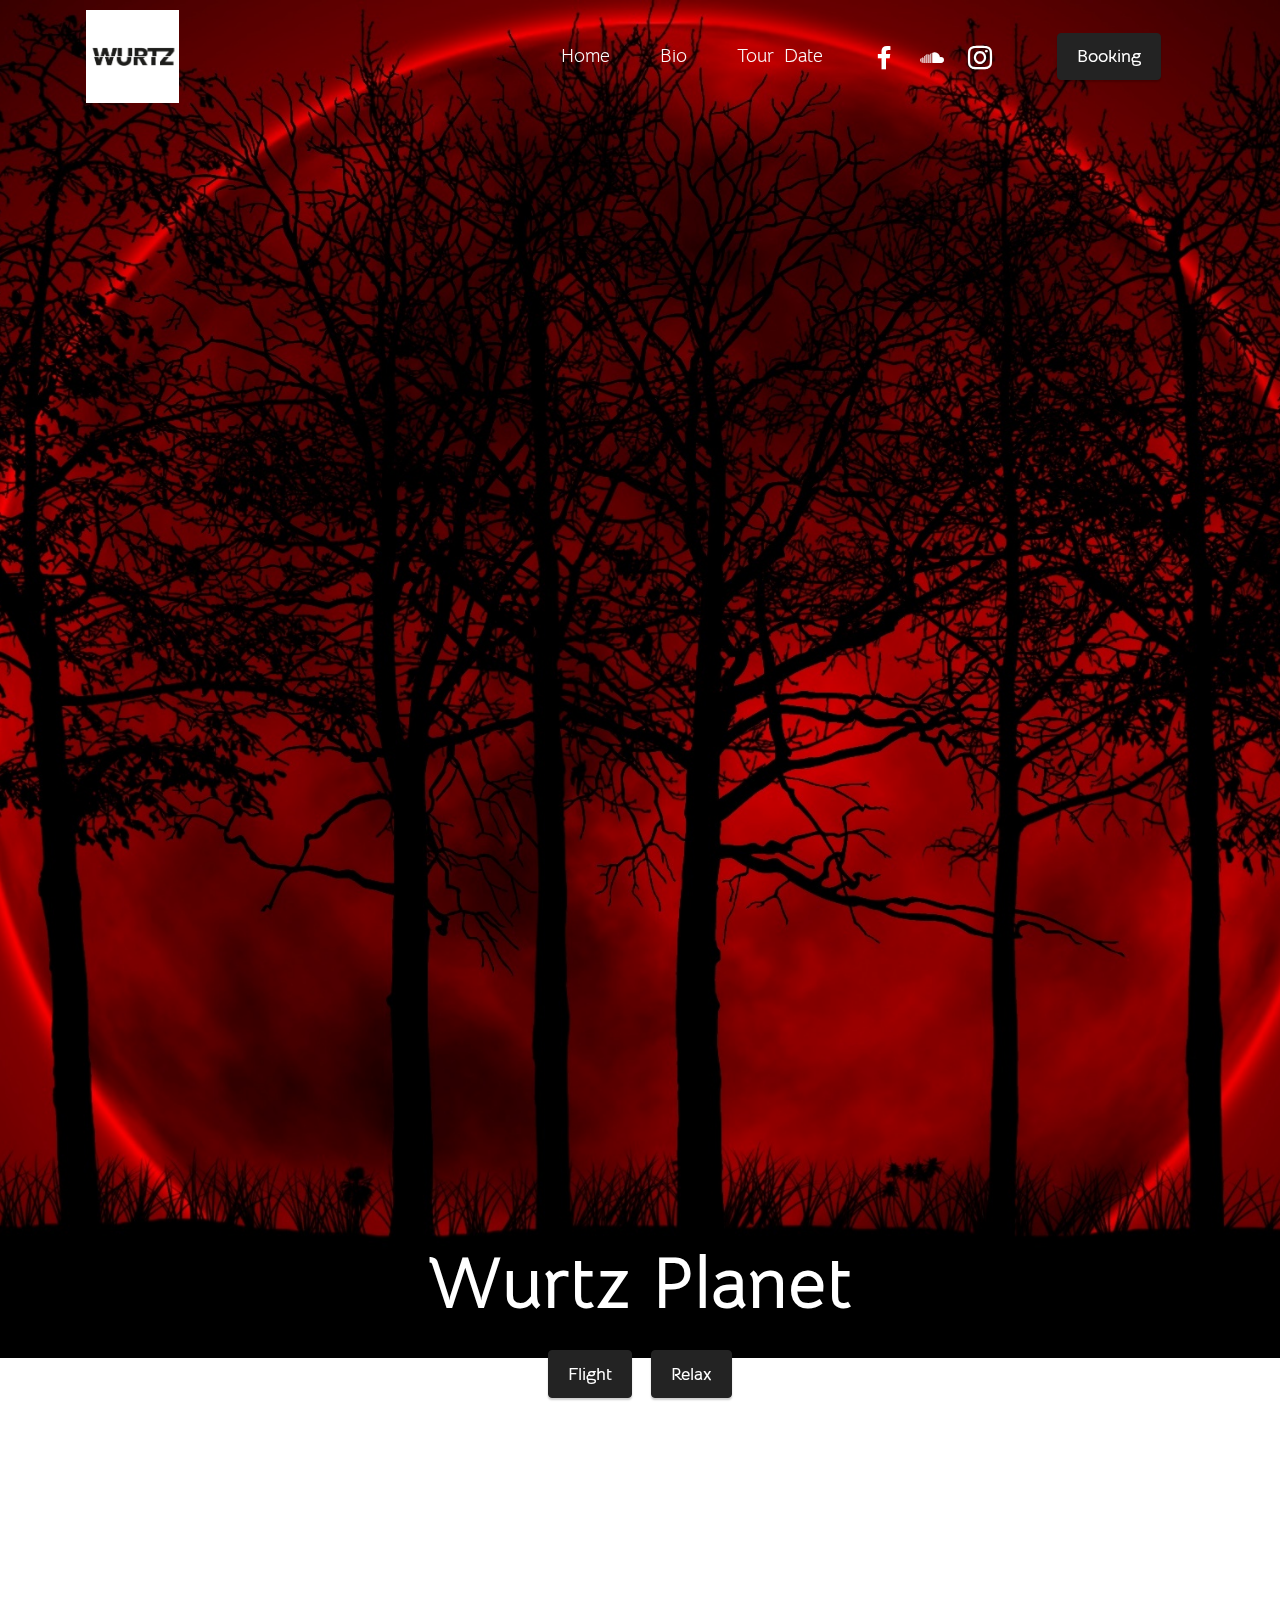
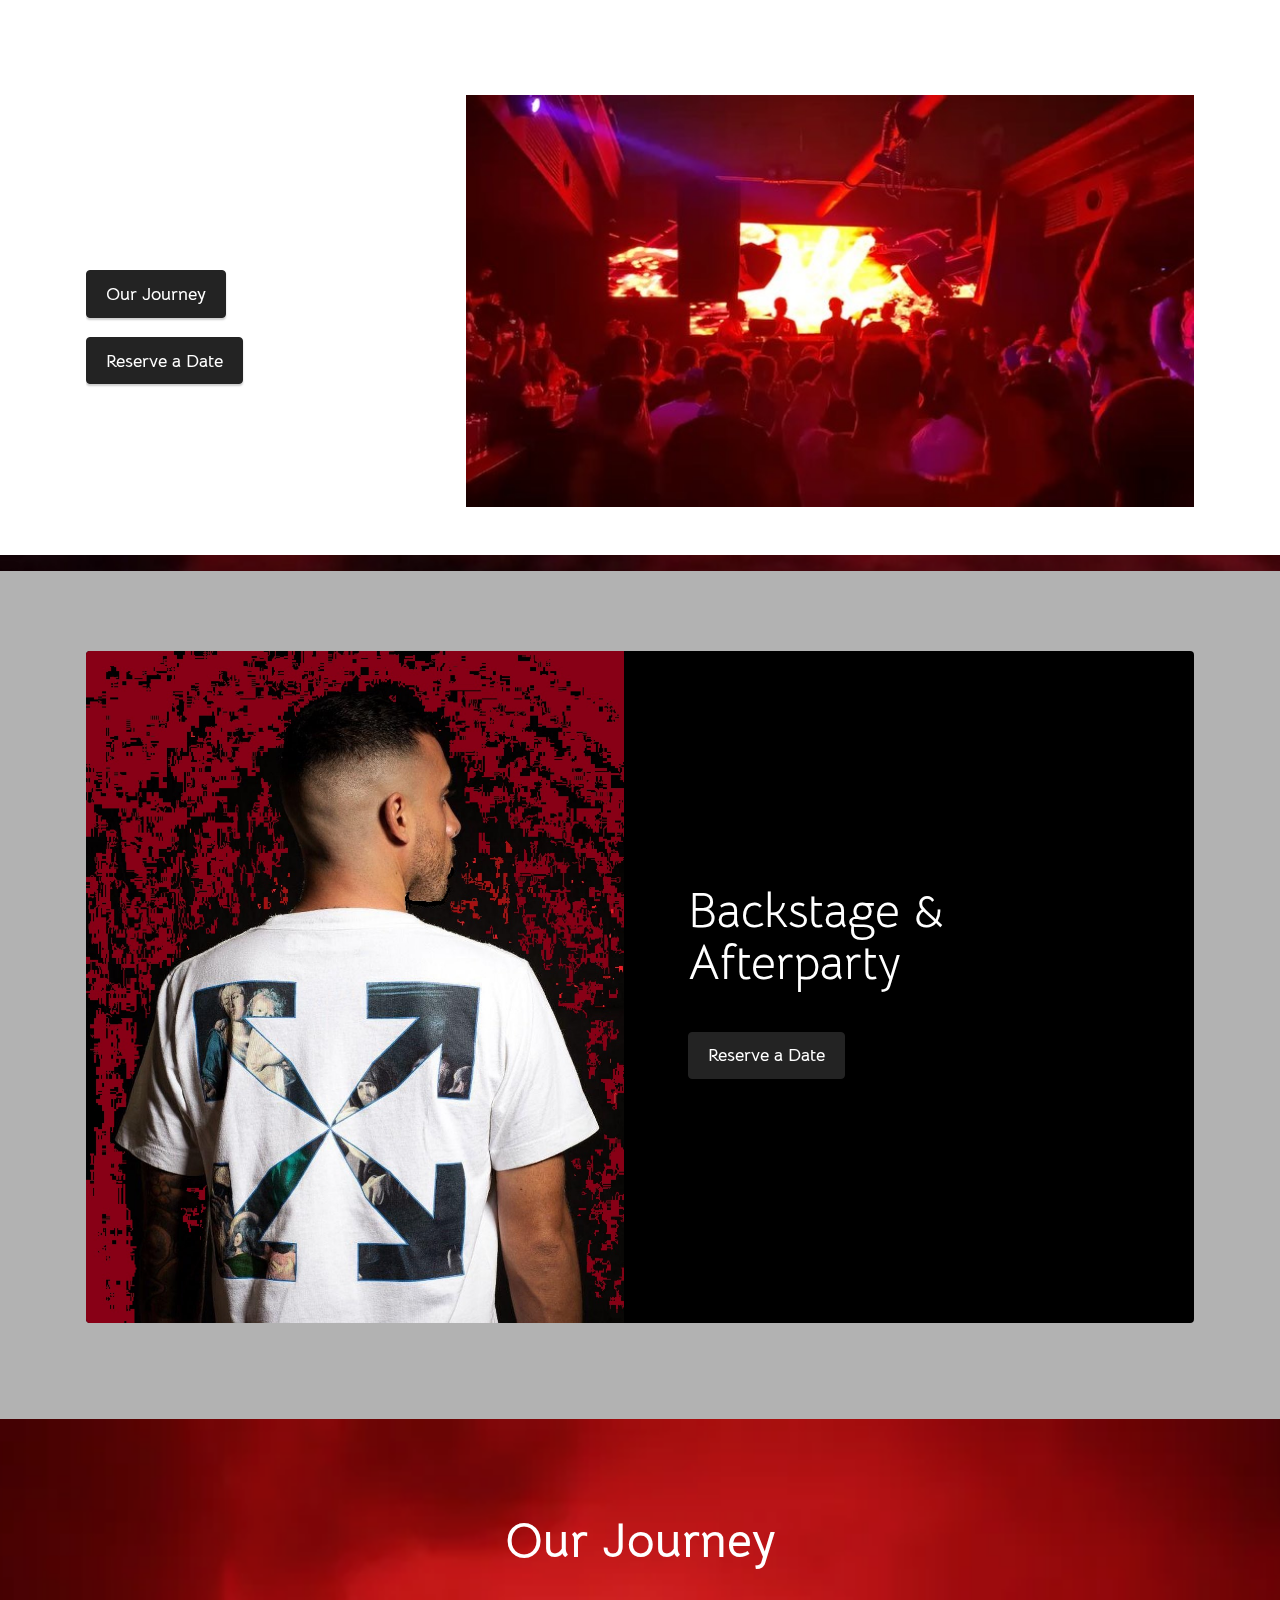
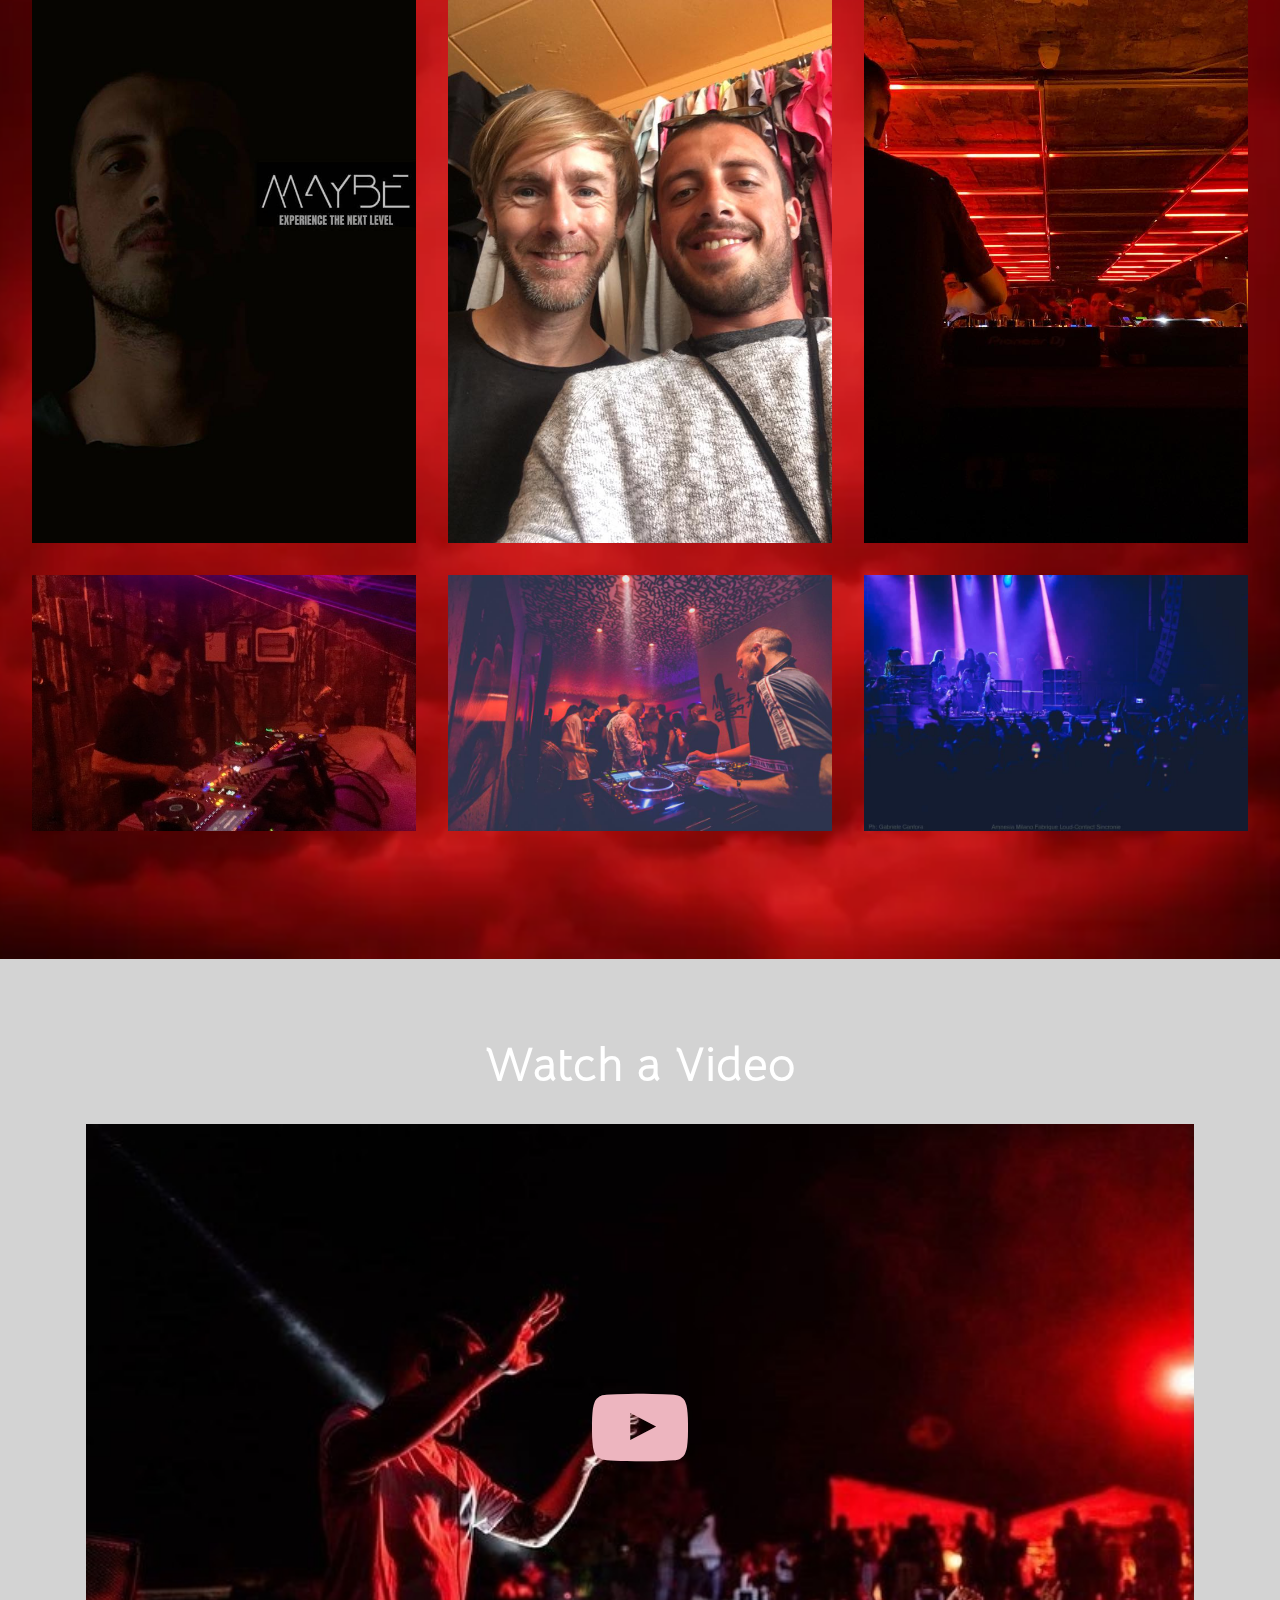
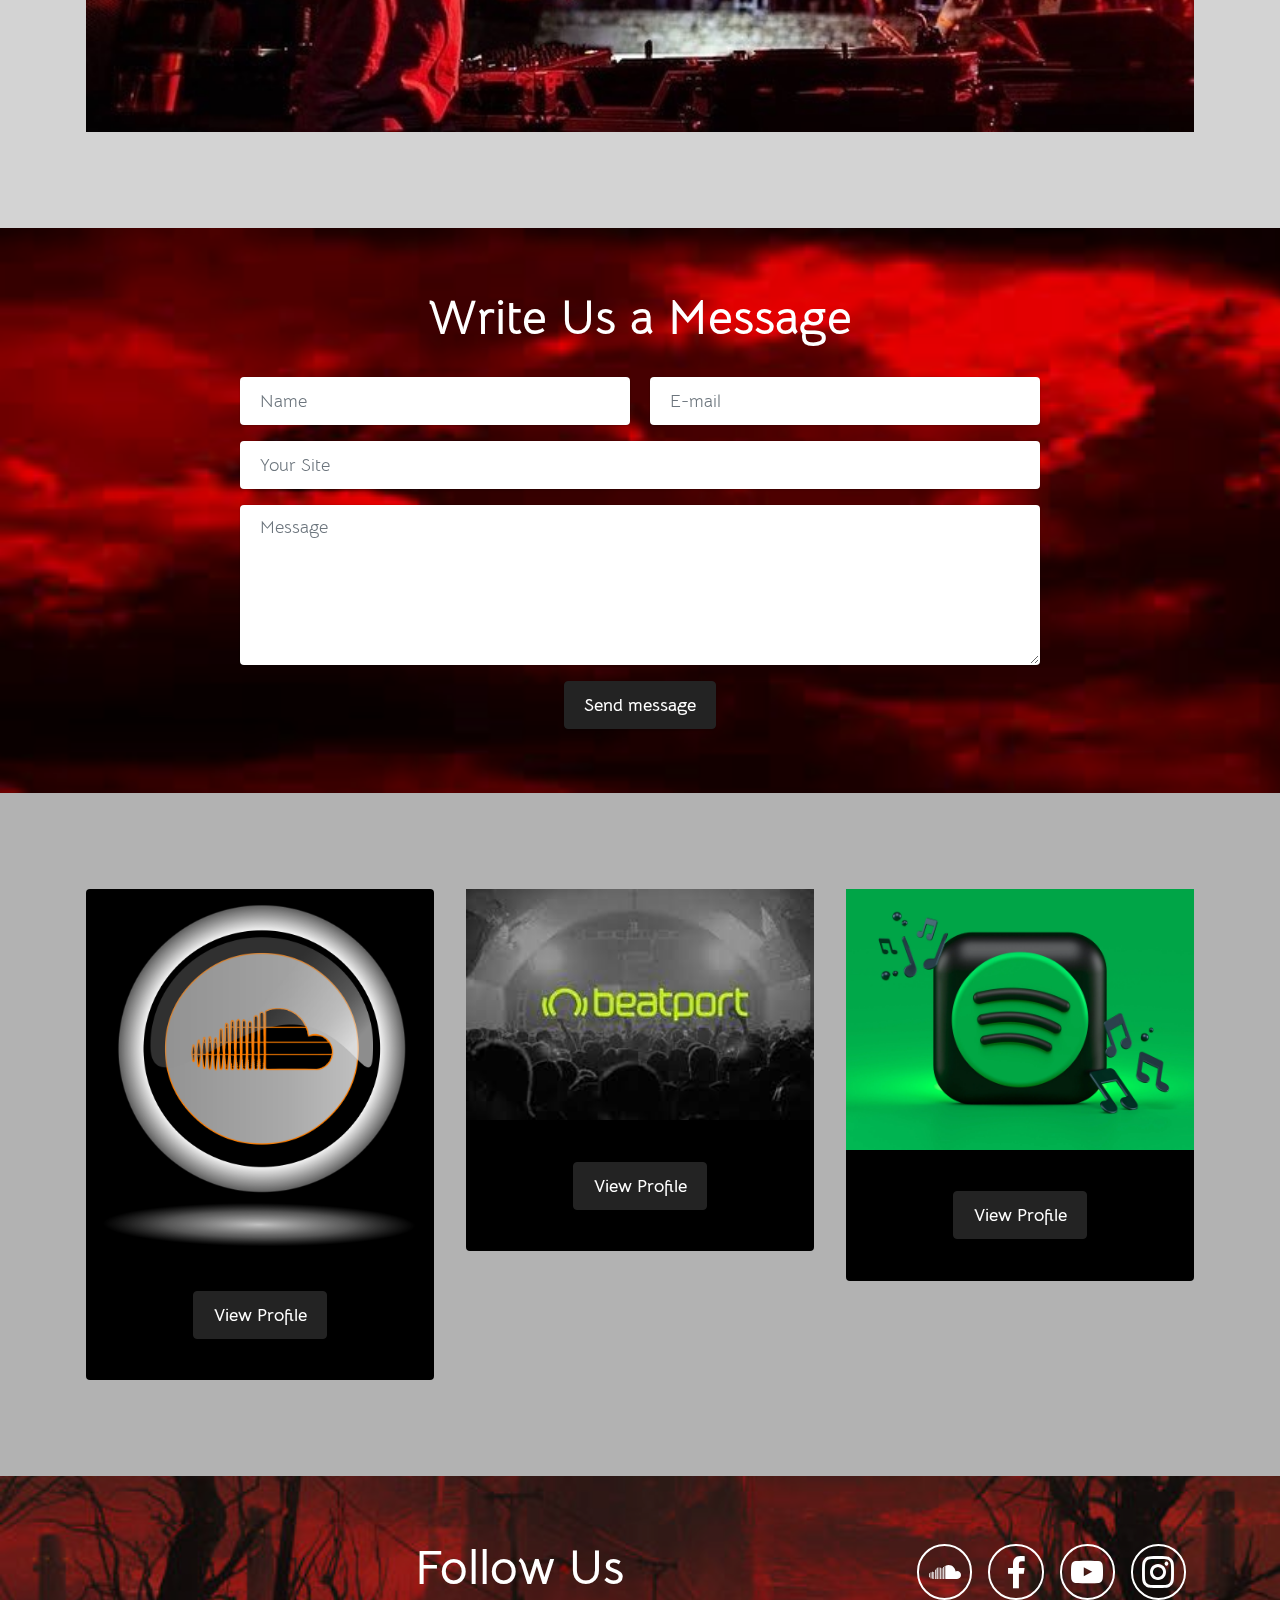
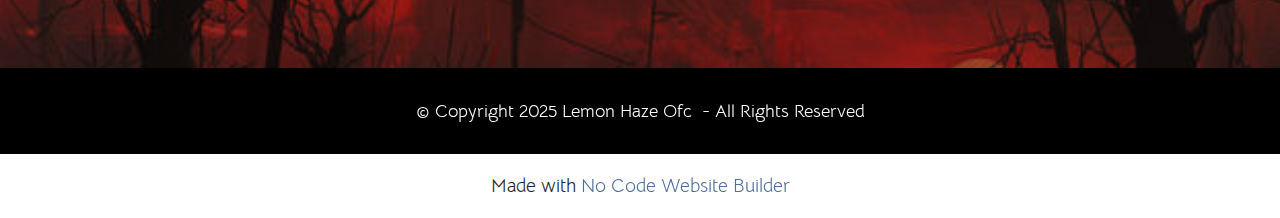
==== commit 1bc21ae5: "Add files via upload" ====
--- a/index.html
+++ b/index.html
@@ -52,9 +52,7 @@
             </button>
             <div class="collapse navbar-collapse" id="navbarSupportedContent">
                 <ul class="navbar-nav nav-dropdown" data-app-modern-menu="true"><li class="nav-item"><a class="nav-link link text-white text-primary display-7" href="index.html">Home</a></li><li class="nav-item"><a class="nav-link link text-white text-primary display-7" href="page3.html">Bio</a></li>
-                    <li class="nav-item"><a class="nav-link link text-white text-primary display-7" href="page2.html">Tour&nbsp; Date</a></li>
-                    <li class="nav-item"><a class="nav-link link text-white text-primary display-7" href="page1.html">Music</a>
-                    </li></ul>
+                    <li class="nav-item"><a class="nav-link link text-white text-primary display-7" href="page2.html">Tour&nbsp; Date</a></li></ul>
                 <div class="icons-menu">
                     <a class="iconfont-wrapper" href="https://www.facebook.com/wurtzofficialpage/" target="_blank">
                         <span class="p-2 mbr-iconfont socicon-facebook socicon"></span>
@@ -159,64 +157,64 @@
         </div>
         <div class="row mbr-gallery mt-4">
             <div class="col-12 col-md-6 col-lg-4 item gallery-image active">
-                <div class="item-wrapper" data-toggle="modal" data-bs-toggle="modal" data-target="#tFhnbG9gn8-modal" data-bs-target="#tFhnbG9gn8-modal">
-                    <img class="w-100" src="assets/images/73065849-2594980940568845-1992466969638469632-n.jpg" alt="Mobirise Website Builder" data-slide-to="0" data-bs-slide-to="0" data-target="#lb-tFhnbG9gn8" data-bs-target="#lb-tFhnbG9gn8">
+                <div class="item-wrapper" data-toggle="modal" data-bs-toggle="modal" data-target="#tFhCWDNJ4P-modal" data-bs-target="#tFhCWDNJ4P-modal">
+                    <img class="w-100" src="assets/images/73065849-2594980940568845-1992466969638469632-n.jpg" alt="Mobirise Website Builder" data-slide-to="0" data-bs-slide-to="0" data-target="#lb-tFhCWDNJ4P" data-bs-target="#lb-tFhCWDNJ4P">
                     <div class="icon-wrapper">
                         <span class="mobi-mbri mobi-mbri-search mbr-iconfont mbr-iconfont-btn"></span>
                     </div>
                 </div>
                 
             </div><div class="col-12 col-md-6 col-lg-4 item gallery-image">
-                <div class="item-wrapper" data-toggle="modal" data-bs-toggle="modal" data-target="#tFhnbG9gn8-modal" data-bs-target="#tFhnbG9gn8-modal">
-                    <img class="w-100" src="assets/images/14610999-1224195994314020-492263745057657788-n.jpg" alt="Mobirise Website Builder" data-slide-to="1" data-bs-slide-to="1" data-target="#lb-tFhnbG9gn8" data-bs-target="#lb-tFhnbG9gn8">
+                <div class="item-wrapper" data-toggle="modal" data-bs-toggle="modal" data-target="#tFhCWDNJ4P-modal" data-bs-target="#tFhCWDNJ4P-modal">
+                    <img class="w-100" src="assets/images/14610999-1224195994314020-492263745057657788-n.jpg" alt="Mobirise Website Builder" data-slide-to="1" data-bs-slide-to="1" data-target="#lb-tFhCWDNJ4P" data-bs-target="#lb-tFhCWDNJ4P">
                     <div class="icon-wrapper">
                         <span class="mobi-mbri mobi-mbri-search mbr-iconfont mbr-iconfont-btn"></span>
                     </div>
                 </div>
                 
             </div><div class="col-12 col-md-6 col-lg-4 item gallery-image">
-                <div class="item-wrapper" data-toggle="modal" data-bs-toggle="modal" data-target="#tFhnbG9gn8-modal" data-bs-target="#tFhnbG9gn8-modal">
-                    <img class="w-100" src="assets/images/154367758-1280872628973660-5133074635063492504-n.jpg" alt="Mobirise Website Builder" data-slide-to="2" data-bs-slide-to="2" data-target="#lb-tFhnbG9gn8" data-bs-target="#lb-tFhnbG9gn8">
+                <div class="item-wrapper" data-toggle="modal" data-bs-toggle="modal" data-target="#tFhCWDNJ4P-modal" data-bs-target="#tFhCWDNJ4P-modal">
+                    <img class="w-100" src="assets/images/154367758-1280872628973660-5133074635063492504-n.jpg" alt="Mobirise Website Builder" data-slide-to="2" data-bs-slide-to="2" data-target="#lb-tFhCWDNJ4P" data-bs-target="#lb-tFhCWDNJ4P">
                     <div class="icon-wrapper">
                         <span class="mobi-mbri mobi-mbri-search mbr-iconfont mbr-iconfont-btn"></span>
                     </div>
                 </div>
                 
             </div><div class="col-12 col-md-6 col-lg-4 item gallery-image">
-                <div class="item-wrapper" data-toggle="modal" data-bs-toggle="modal" data-target="#tFhnbG9gn8-modal" data-bs-target="#tFhnbG9gn8-modal">
-                    <img class="w-100" src="assets/images/186861326-803150663660580-7966450202137342094-n.jpg" alt="Mobirise Website Builder" data-slide-to="3" data-bs-slide-to="3" data-target="#lb-tFhnbG9gn8" data-bs-target="#lb-tFhnbG9gn8">
+                <div class="item-wrapper" data-toggle="modal" data-bs-toggle="modal" data-target="#tFhCWDNJ4P-modal" data-bs-target="#tFhCWDNJ4P-modal">
+                    <img class="w-100" src="assets/images/186861326-803150663660580-7966450202137342094-n.jpg" alt="Mobirise Website Builder" data-slide-to="3" data-bs-slide-to="3" data-target="#lb-tFhCWDNJ4P" data-bs-target="#lb-tFhCWDNJ4P">
                     <div class="icon-wrapper">
                         <span class="mobi-mbri mobi-mbri-search mbr-iconfont mbr-iconfont-btn"></span>
                     </div>
                 </div>
                 
             </div><div class="col-12 col-md-6 col-lg-4 item gallery-image">
-                <div class="item-wrapper" data-toggle="modal" data-bs-toggle="modal" data-target="#tFhnbG9gn8-modal" data-bs-target="#tFhnbG9gn8-modal">
-                    <img class="w-100" src="assets/images/45159271-2010643909002554-6036973299311837184-n.jpg" alt="Mobirise Website Builder" data-slide-to="4" data-bs-slide-to="4" data-target="#lb-tFhnbG9gn8" data-bs-target="#lb-tFhnbG9gn8">
+                <div class="item-wrapper" data-toggle="modal" data-bs-toggle="modal" data-target="#tFhCWDNJ4P-modal" data-bs-target="#tFhCWDNJ4P-modal">
+                    <img class="w-100" src="assets/images/45159271-2010643909002554-6036973299311837184-n.jpg" alt="Mobirise Website Builder" data-slide-to="4" data-bs-slide-to="4" data-target="#lb-tFhCWDNJ4P" data-bs-target="#lb-tFhCWDNJ4P">
                     <div class="icon-wrapper">
                         <span class="mobi-mbri mobi-mbri-search mbr-iconfont mbr-iconfont-btn"></span>
                     </div>
                 </div>
                 
             </div><div class="col-12 col-md-6 col-lg-4 item gallery-image">
-                <div class="item-wrapper" data-toggle="modal" data-bs-toggle="modal" data-target="#tFhnbG9gn8-modal" data-bs-target="#tFhnbG9gn8-modal">
-                    <img class="w-100" src="assets/images/87506786-2868870303179906-6472787449062883328-n.jpg" alt="Mobirise Website Builder" data-slide-to="5" data-bs-slide-to="5" data-target="#lb-tFhnbG9gn8" data-bs-target="#lb-tFhnbG9gn8">
-                    <div class="icon-wrapper">
-                        <span class="mobi-mbri mobi-mbri-search mbr-iconfont mbr-iconfont-btn"></span>
-                    </div>
-                </div>
-                
-            </div>
-            
-            
-            
-        </div>
-
-        <div class="modal mbr-slider" tabindex="-1" role="dialog" aria-hidden="true" id="tFhnbG9gn8-modal">
+                <div class="item-wrapper" data-toggle="modal" data-bs-toggle="modal" data-target="#tFhCWDNJ4P-modal" data-bs-target="#tFhCWDNJ4P-modal">
+                    <img class="w-100" src="assets/images/87506786-2868870303179906-6472787449062883328-n.jpg" alt="Mobirise Website Builder" data-slide-to="5" data-bs-slide-to="5" data-target="#lb-tFhCWDNJ4P" data-bs-target="#lb-tFhCWDNJ4P">
+                    <div class="icon-wrapper">
+                        <span class="mobi-mbri mobi-mbri-search mbr-iconfont mbr-iconfont-btn"></span>
+                    </div>
+                </div>
+                
+            </div>
+            
+            
+            
+        </div>
+
+        <div class="modal mbr-slider" tabindex="-1" role="dialog" aria-hidden="true" id="tFhCWDNJ4P-modal">
             <div class="modal-dialog" role="document">
                 <div class="modal-content">
                     <div class="modal-body">
-                        <div class="carousel slide carousel-fade" id="lb-tFhnbG9gn8" data-ride="carousel" data-bs-ride="carousel" data-interval="9000" data-bs-interval="9000">
+                        <div class="carousel slide carousel-fade" id="lb-tFhCWDNJ4P" data-ride="carousel" data-bs-ride="carousel" data-interval="9000" data-bs-interval="9000">
                             <div class="carousel-inner">
                                 <div class="carousel-item active">
                                     <img class="d-block w-100" src="assets/images/73065849-2594980940568845-1992466969638469632-n.jpg" alt="Mobirise Website Builder">
@@ -236,18 +234,18 @@
                                 
                             </div>
                             <ol class="carousel-indicators">
-                                <li data-slide-to="0" data-bs-slide-to="0" class="active" data-target="#lb-tFhnbG9gn8" data-bs-target="#lb-tFhnbG9gn8"></li><li data-slide-to="1" data-bs-slide-to="1" class="" data-target="#lb-tFhnbG9gn8" data-bs-target="#lb-tFhnbG9gn8"></li><li data-slide-to="2" data-bs-slide-to="2" class="" data-target="#lb-tFhnbG9gn8" data-bs-target="#lb-tFhnbG9gn8"></li><li data-slide-to="3" data-bs-slide-to="3" class="" data-target="#lb-tFhnbG9gn8" data-bs-target="#lb-tFhnbG9gn8"></li><li data-slide-to="4" data-bs-slide-to="4" class="" data-target="#lb-tFhnbG9gn8" data-bs-target="#lb-tFhnbG9gn8"></li><li data-slide-to="5" data-bs-slide-to="5" class="" data-target="#lb-tFhnbG9gn8" data-bs-target="#lb-tFhnbG9gn8"></li>
+                                <li data-slide-to="0" data-bs-slide-to="0" class="active" data-target="#lb-tFhCWDNJ4P" data-bs-target="#lb-tFhCWDNJ4P"></li><li data-slide-to="1" data-bs-slide-to="1" class="" data-target="#lb-tFhCWDNJ4P" data-bs-target="#lb-tFhCWDNJ4P"></li><li data-slide-to="2" data-bs-slide-to="2" class="" data-target="#lb-tFhCWDNJ4P" data-bs-target="#lb-tFhCWDNJ4P"></li><li data-slide-to="3" data-bs-slide-to="3" class="" data-target="#lb-tFhCWDNJ4P" data-bs-target="#lb-tFhCWDNJ4P"></li><li data-slide-to="4" data-bs-slide-to="4" class="" data-target="#lb-tFhCWDNJ4P" data-bs-target="#lb-tFhCWDNJ4P"></li><li data-slide-to="5" data-bs-slide-to="5" class="" data-target="#lb-tFhCWDNJ4P" data-bs-target="#lb-tFhCWDNJ4P"></li>
                                 
                                 
                                 
                             </ol>
                             <a role="button" href="" class="close" data-dismiss="modal" data-bs-dismiss="modal" aria-label="Close">
                             </a>
-                            <a class="carousel-control-prev carousel-control" role="button" data-slide="prev" data-bs-slide="prev" href="#lb-tFhnbG9gn8">
+                            <a class="carousel-control-prev carousel-control" role="button" data-slide="prev" data-bs-slide="prev" href="#lb-tFhCWDNJ4P">
                                 <span class="mobi-mbri mobi-mbri-arrow-prev" aria-hidden="true"></span>
                                 <span class="sr-only visually-hidden">Previous</span>
                             </a>
-                            <a class="carousel-control-next carousel-control" role="button" data-slide="next" data-bs-slide="next" href="#lb-tFhnbG9gn8">
+                            <a class="carousel-control-next carousel-control" role="button" data-slide="next" data-bs-slide="next" href="#lb-tFhCWDNJ4P">
                                 <span class="mobi-mbri mobi-mbri-arrow-next" aria-hidden="true"></span>
                                 <span class="sr-only visually-hidden">Next</span>
                             </a>
@@ -310,7 +308,7 @@
         </div>
         <div class="row justify-content-center mt-4">
             <div class="col-lg-8 mx-auto mbr-form" data-form-type="formoid">
-                <form action="https://mobirise.eu/" method="POST" class="mbr-form form-with-styler" data-form-title="Form Name"><input type="hidden" name="email" data-form-email="true" value="hccUSJmX7SXEFe5ePlqw5TLQFfBufygYO5WwaYSu8ErOCqto+astl08S6xbHzshqfDCkkp+HUzBVH5K4PpY/qmGvRBQ7VtPh4tTRE+IHlakUqqttNBRxqtiXDtc0bK6y">
+                <form action="https://mobirise.eu/" method="POST" class="mbr-form form-with-styler" data-form-title="Form Name"><input type="hidden" name="email" data-form-email="true" value="IHLzYkuXtt6OVdFxaKX07kTG+ELiWnLzp7ooPxtKzWZlT9DiDTWkAU80KA5zIj79nTqRDFZFneXa6jd1D2WodjNoi63/wWuRY7/ipDFmtPiRAQ4N/Hb8N23KHH47vp6W">
                     <div class="row">
                         <div hidden="hidden" data-form-alert="" class="alert alert-success col-12">Thanks for filling out
                             the form!</div>
@@ -453,7 +451,7 @@
             </div>
         </div>
     </div>
-</section><section class="display-7" style="padding: 0;align-items: center;justify-content: center;flex-wrap: wrap;    align-content: center;display: flex;position: relative;height: 4rem;"><a href="https://mobiri.se/" style="flex: 1 1;height: 4rem;position: absolute;width: 100%;z-index: 1;"><img alt="" style="height: 4rem;" src="[data-uri]"></a><p style="margin: 0;text-align: center;" class="display-7">Made with &#8204;</p><a style="z-index:1" href="https://mobirise.com/builder/web-design-program.html">Website Design Program</a></section><script src="assets/bootstrap/js/bootstrap.bundle.min.js"></script>  <script src="assets/parallax/jarallax.js"></script>  <script src="assets/smoothscroll/smooth-scroll.js"></script>  <script src="assets/ytplayer/index.js"></script>  <script src="assets/dropdown/js/navbar-dropdown.js"></script>  <script src="assets/playervimeo/vimeo_player.js"></script>  <script src="assets/sociallikes/social-likes.js"></script>  <script src="assets/theme/js/script.js"></script>  <script src="assets/formoid/formoid.min.js"></script>  
+</section><section class="display-7" style="padding: 0;align-items: center;justify-content: center;flex-wrap: wrap;    align-content: center;display: flex;position: relative;height: 4rem;"><a href="https://mobiri.se/" style="flex: 1 1;height: 4rem;position: absolute;width: 100%;z-index: 1;"><img alt="" style="height: 4rem;" src="[data-uri]"></a><p style="margin: 0;text-align: center;" class="display-7">Made with &#8204;</p><a style="z-index:1" href="https://mobirise.com/builder/no-code-website-builder.html">No Code Website Builder</a></section><script src="assets/bootstrap/js/bootstrap.bundle.min.js"></script>  <script src="assets/parallax/jarallax.js"></script>  <script src="assets/smoothscroll/smooth-scroll.js"></script>  <script src="assets/ytplayer/index.js"></script>  <script src="assets/dropdown/js/navbar-dropdown.js"></script>  <script src="assets/playervimeo/vimeo_player.js"></script>  <script src="assets/sociallikes/social-likes.js"></script>  <script src="assets/theme/js/script.js"></script>  <script src="assets/formoid/formoid.min.js"></script>  
   
   
 </body>
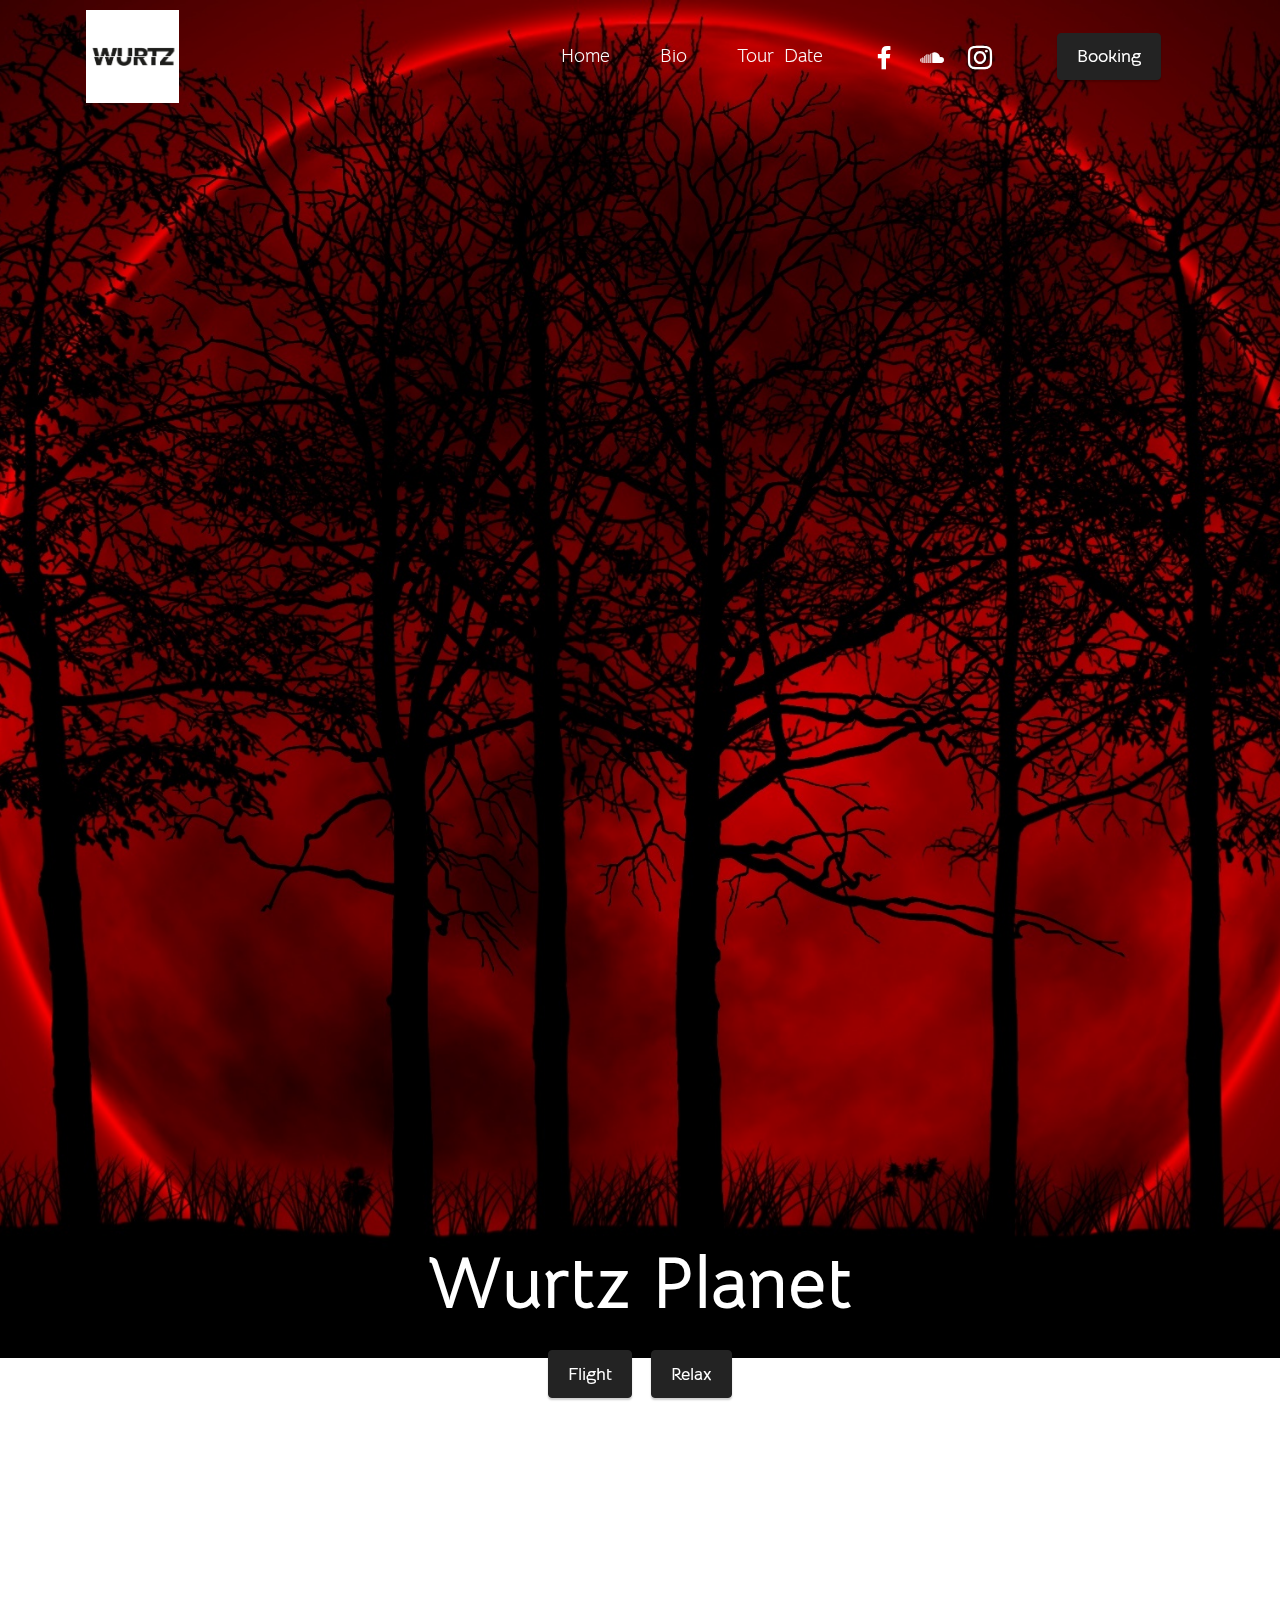
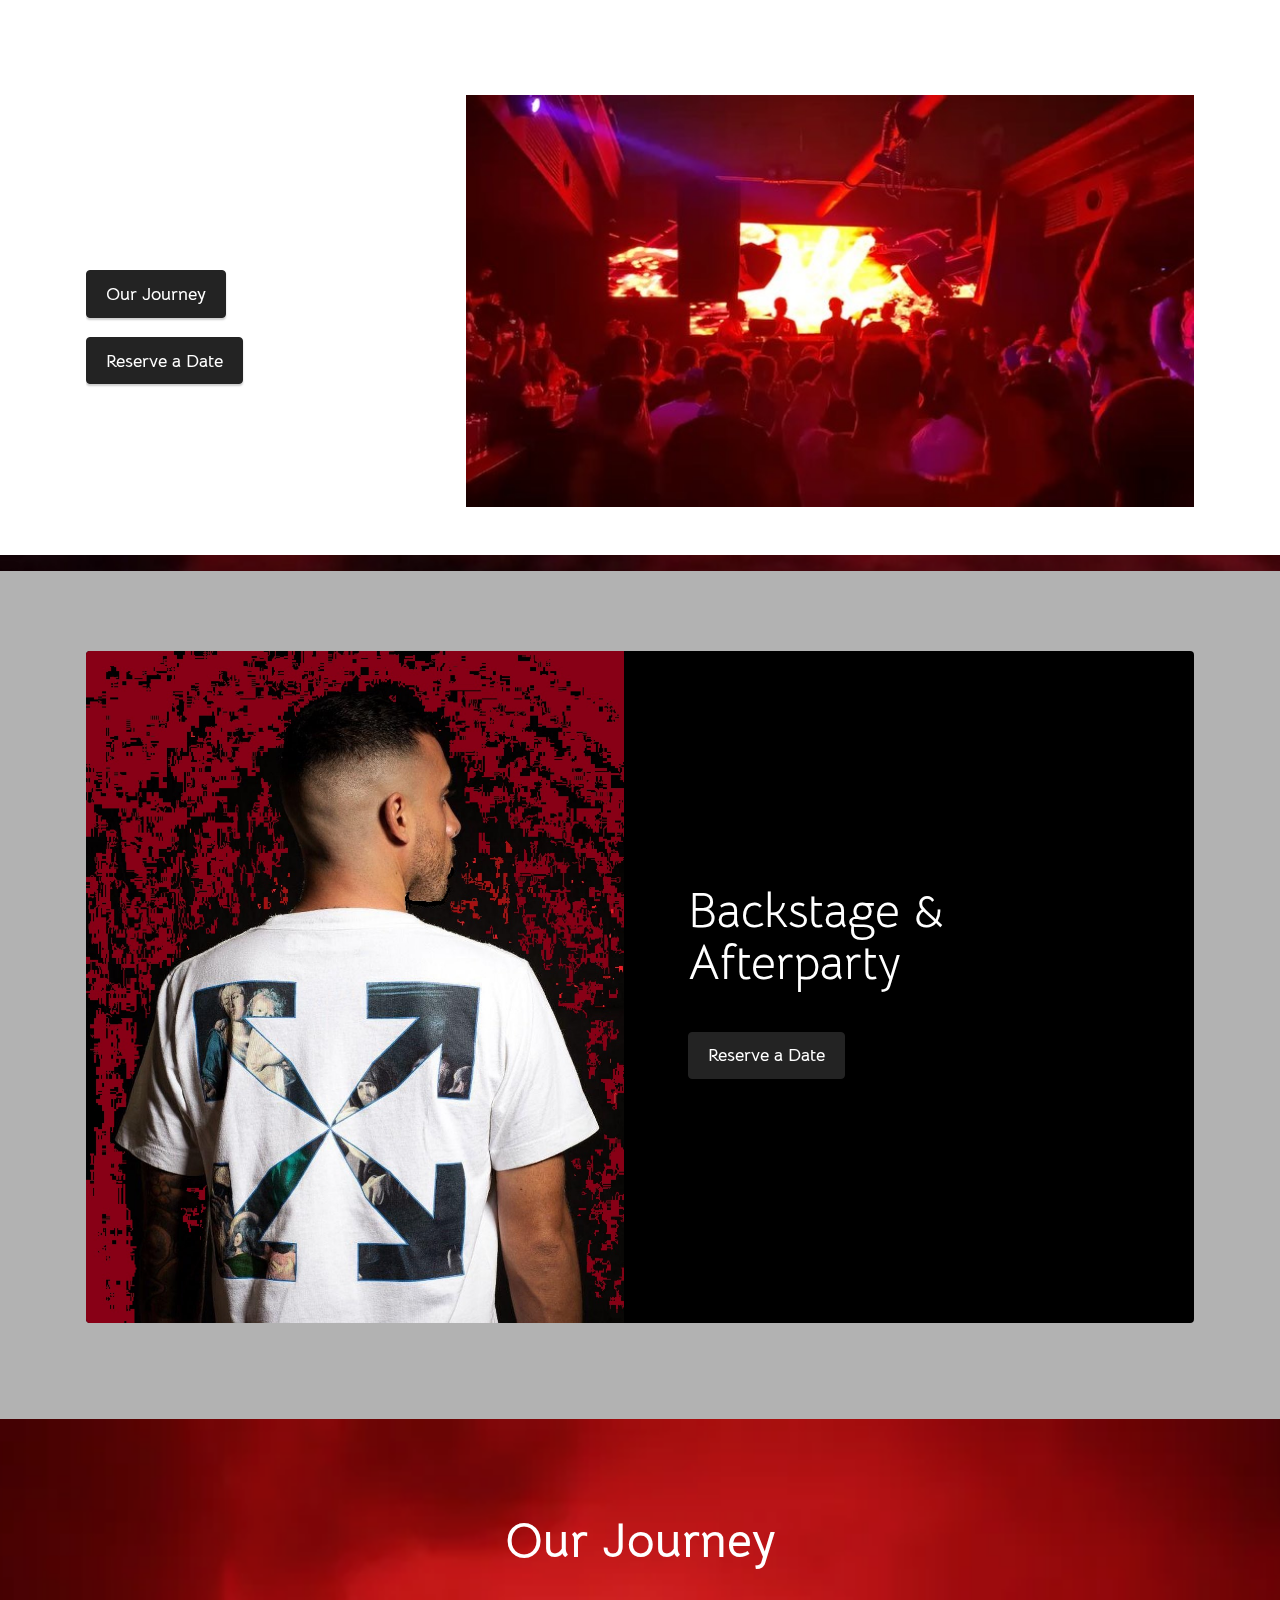
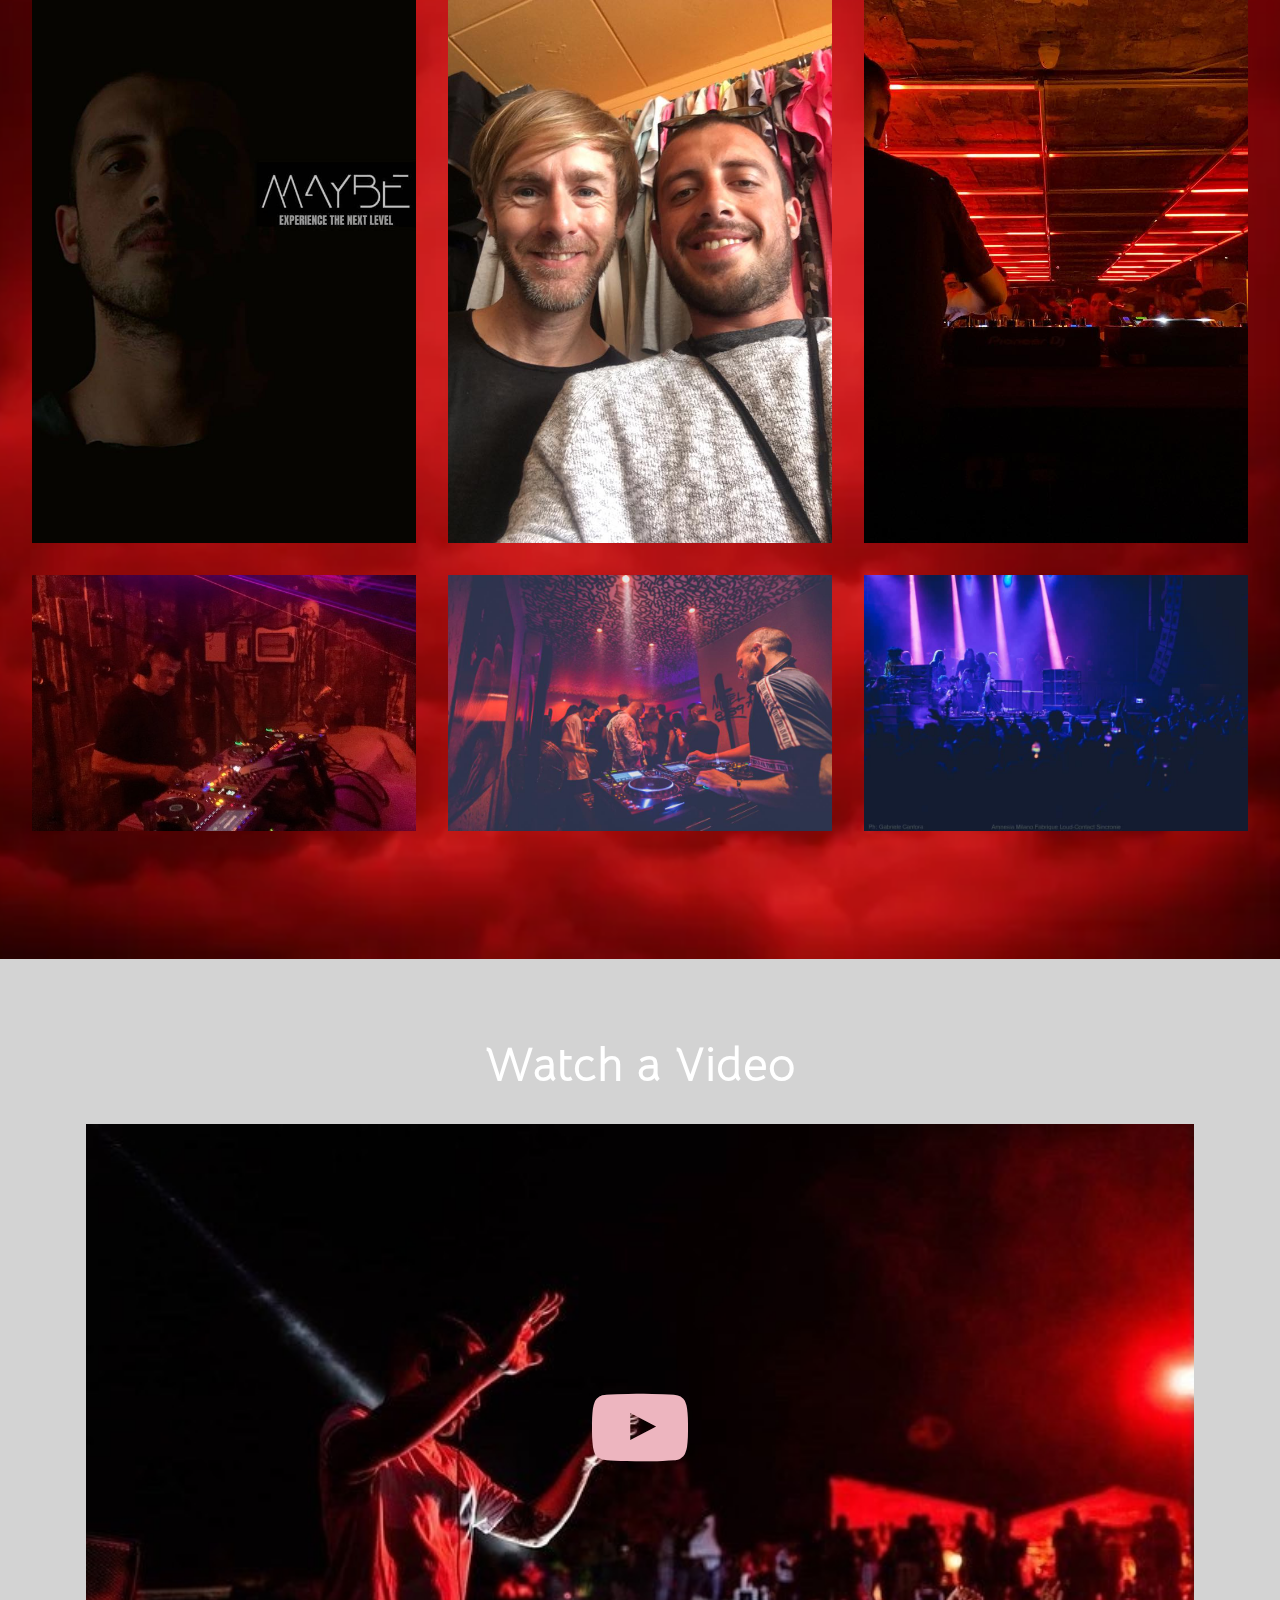
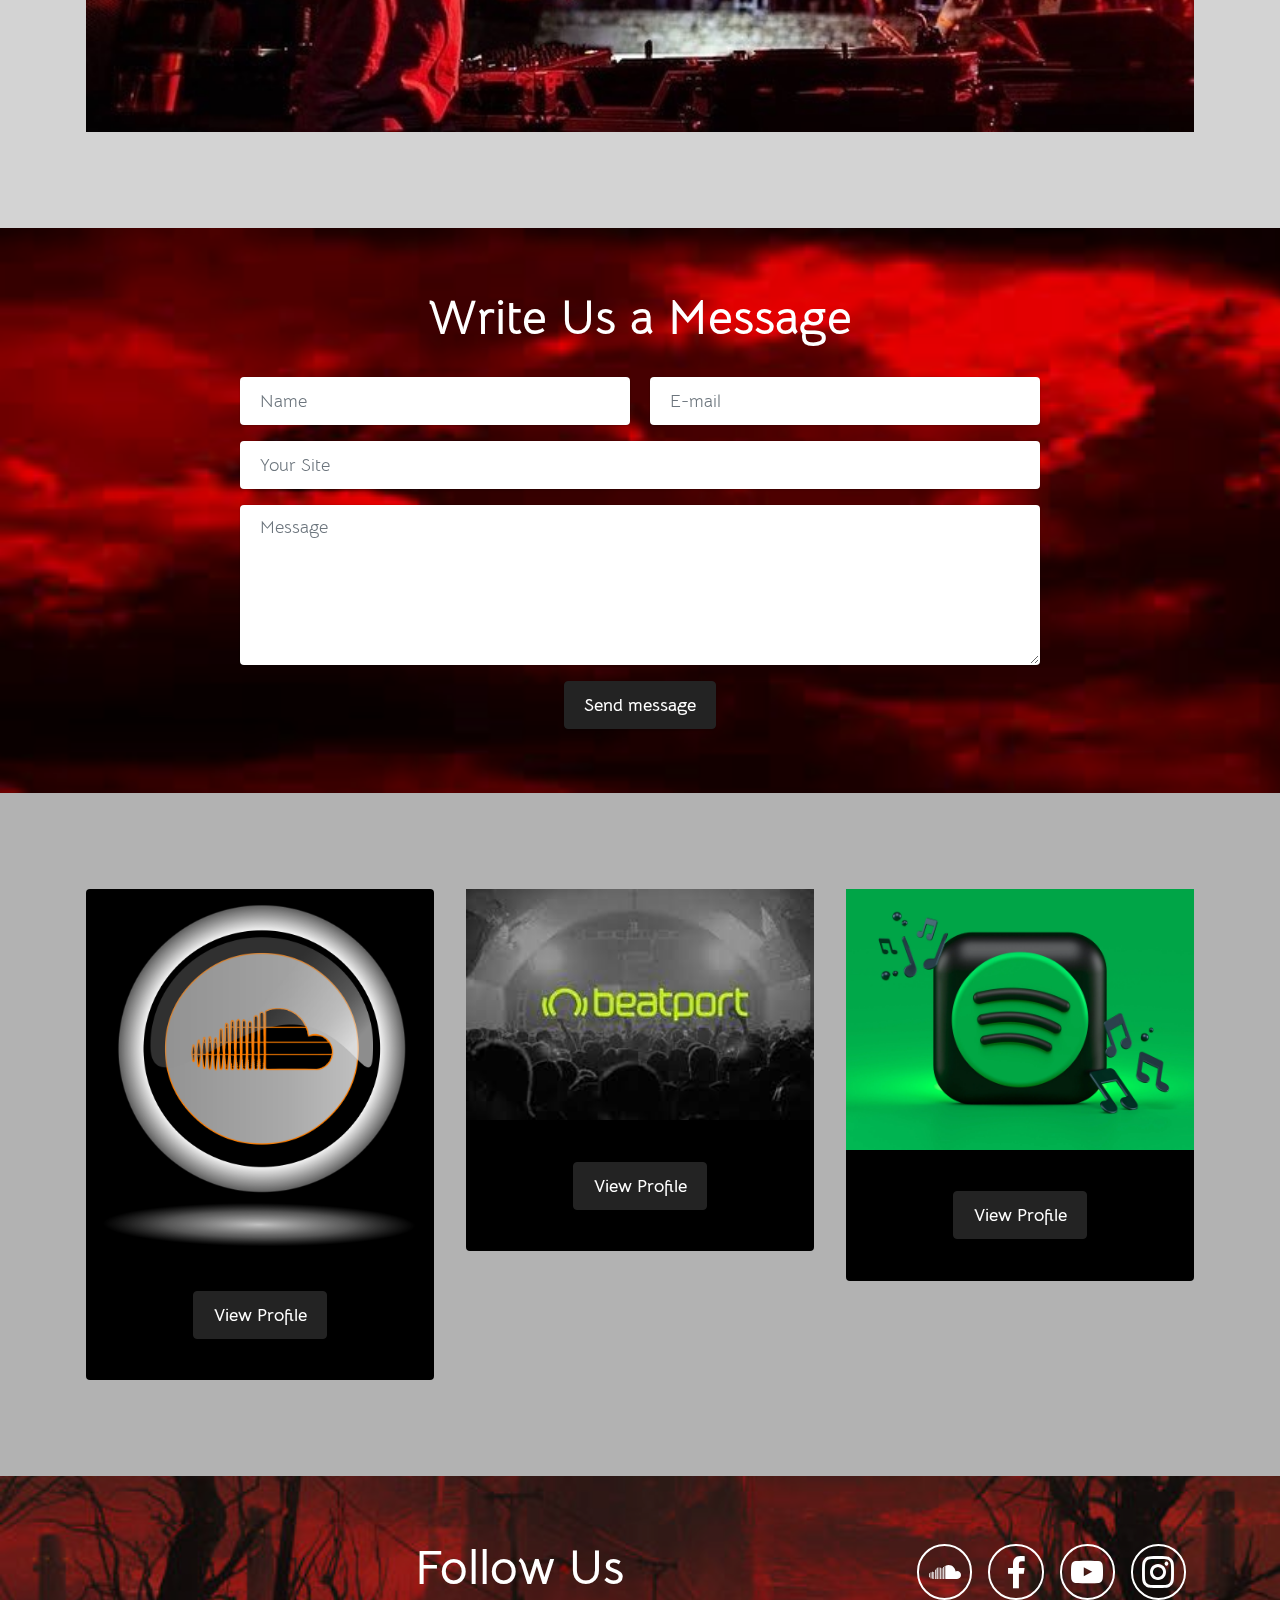
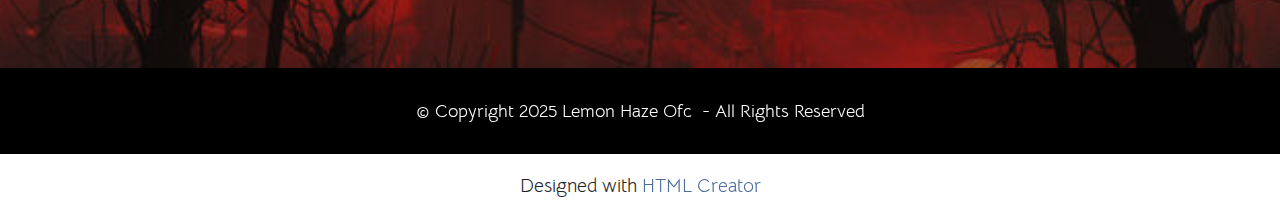
==== commit d08acf31: "Add files via upload" ====
--- a/index.html
+++ b/index.html
@@ -157,64 +157,64 @@
         </div>
         <div class="row mbr-gallery mt-4">
             <div class="col-12 col-md-6 col-lg-4 item gallery-image active">
-                <div class="item-wrapper" data-toggle="modal" data-bs-toggle="modal" data-target="#tFhCWDNJ4P-modal" data-bs-target="#tFhCWDNJ4P-modal">
-                    <img class="w-100" src="assets/images/73065849-2594980940568845-1992466969638469632-n.jpg" alt="Mobirise Website Builder" data-slide-to="0" data-bs-slide-to="0" data-target="#lb-tFhCWDNJ4P" data-bs-target="#lb-tFhCWDNJ4P">
+                <div class="item-wrapper" data-toggle="modal" data-bs-toggle="modal" data-target="#tFhEYEhOeR-modal" data-bs-target="#tFhEYEhOeR-modal">
+                    <img class="w-100" src="assets/images/73065849-2594980940568845-1992466969638469632-n.jpg" alt="Mobirise Website Builder" data-slide-to="0" data-bs-slide-to="0" data-target="#lb-tFhEYEhOeR" data-bs-target="#lb-tFhEYEhOeR">
                     <div class="icon-wrapper">
                         <span class="mobi-mbri mobi-mbri-search mbr-iconfont mbr-iconfont-btn"></span>
                     </div>
                 </div>
                 
             </div><div class="col-12 col-md-6 col-lg-4 item gallery-image">
-                <div class="item-wrapper" data-toggle="modal" data-bs-toggle="modal" data-target="#tFhCWDNJ4P-modal" data-bs-target="#tFhCWDNJ4P-modal">
-                    <img class="w-100" src="assets/images/14610999-1224195994314020-492263745057657788-n.jpg" alt="Mobirise Website Builder" data-slide-to="1" data-bs-slide-to="1" data-target="#lb-tFhCWDNJ4P" data-bs-target="#lb-tFhCWDNJ4P">
+                <div class="item-wrapper" data-toggle="modal" data-bs-toggle="modal" data-target="#tFhEYEhOeR-modal" data-bs-target="#tFhEYEhOeR-modal">
+                    <img class="w-100" src="assets/images/14610999-1224195994314020-492263745057657788-n.jpg" alt="Mobirise Website Builder" data-slide-to="1" data-bs-slide-to="1" data-target="#lb-tFhEYEhOeR" data-bs-target="#lb-tFhEYEhOeR">
                     <div class="icon-wrapper">
                         <span class="mobi-mbri mobi-mbri-search mbr-iconfont mbr-iconfont-btn"></span>
                     </div>
                 </div>
                 
             </div><div class="col-12 col-md-6 col-lg-4 item gallery-image">
-                <div class="item-wrapper" data-toggle="modal" data-bs-toggle="modal" data-target="#tFhCWDNJ4P-modal" data-bs-target="#tFhCWDNJ4P-modal">
-                    <img class="w-100" src="assets/images/154367758-1280872628973660-5133074635063492504-n.jpg" alt="Mobirise Website Builder" data-slide-to="2" data-bs-slide-to="2" data-target="#lb-tFhCWDNJ4P" data-bs-target="#lb-tFhCWDNJ4P">
+                <div class="item-wrapper" data-toggle="modal" data-bs-toggle="modal" data-target="#tFhEYEhOeR-modal" data-bs-target="#tFhEYEhOeR-modal">
+                    <img class="w-100" src="assets/images/154367758-1280872628973660-5133074635063492504-n.jpg" alt="Mobirise Website Builder" data-slide-to="2" data-bs-slide-to="2" data-target="#lb-tFhEYEhOeR" data-bs-target="#lb-tFhEYEhOeR">
                     <div class="icon-wrapper">
                         <span class="mobi-mbri mobi-mbri-search mbr-iconfont mbr-iconfont-btn"></span>
                     </div>
                 </div>
                 
             </div><div class="col-12 col-md-6 col-lg-4 item gallery-image">
-                <div class="item-wrapper" data-toggle="modal" data-bs-toggle="modal" data-target="#tFhCWDNJ4P-modal" data-bs-target="#tFhCWDNJ4P-modal">
-                    <img class="w-100" src="assets/images/186861326-803150663660580-7966450202137342094-n.jpg" alt="Mobirise Website Builder" data-slide-to="3" data-bs-slide-to="3" data-target="#lb-tFhCWDNJ4P" data-bs-target="#lb-tFhCWDNJ4P">
+                <div class="item-wrapper" data-toggle="modal" data-bs-toggle="modal" data-target="#tFhEYEhOeR-modal" data-bs-target="#tFhEYEhOeR-modal">
+                    <img class="w-100" src="assets/images/186861326-803150663660580-7966450202137342094-n.jpg" alt="Mobirise Website Builder" data-slide-to="3" data-bs-slide-to="3" data-target="#lb-tFhEYEhOeR" data-bs-target="#lb-tFhEYEhOeR">
                     <div class="icon-wrapper">
                         <span class="mobi-mbri mobi-mbri-search mbr-iconfont mbr-iconfont-btn"></span>
                     </div>
                 </div>
                 
             </div><div class="col-12 col-md-6 col-lg-4 item gallery-image">
-                <div class="item-wrapper" data-toggle="modal" data-bs-toggle="modal" data-target="#tFhCWDNJ4P-modal" data-bs-target="#tFhCWDNJ4P-modal">
-                    <img class="w-100" src="assets/images/45159271-2010643909002554-6036973299311837184-n.jpg" alt="Mobirise Website Builder" data-slide-to="4" data-bs-slide-to="4" data-target="#lb-tFhCWDNJ4P" data-bs-target="#lb-tFhCWDNJ4P">
+                <div class="item-wrapper" data-toggle="modal" data-bs-toggle="modal" data-target="#tFhEYEhOeR-modal" data-bs-target="#tFhEYEhOeR-modal">
+                    <img class="w-100" src="assets/images/45159271-2010643909002554-6036973299311837184-n.jpg" alt="Mobirise Website Builder" data-slide-to="4" data-bs-slide-to="4" data-target="#lb-tFhEYEhOeR" data-bs-target="#lb-tFhEYEhOeR">
                     <div class="icon-wrapper">
                         <span class="mobi-mbri mobi-mbri-search mbr-iconfont mbr-iconfont-btn"></span>
                     </div>
                 </div>
                 
             </div><div class="col-12 col-md-6 col-lg-4 item gallery-image">
-                <div class="item-wrapper" data-toggle="modal" data-bs-toggle="modal" data-target="#tFhCWDNJ4P-modal" data-bs-target="#tFhCWDNJ4P-modal">
-                    <img class="w-100" src="assets/images/87506786-2868870303179906-6472787449062883328-n.jpg" alt="Mobirise Website Builder" data-slide-to="5" data-bs-slide-to="5" data-target="#lb-tFhCWDNJ4P" data-bs-target="#lb-tFhCWDNJ4P">
-                    <div class="icon-wrapper">
-                        <span class="mobi-mbri mobi-mbri-search mbr-iconfont mbr-iconfont-btn"></span>
-                    </div>
-                </div>
-                
-            </div>
-            
-            
-            
-        </div>
-
-        <div class="modal mbr-slider" tabindex="-1" role="dialog" aria-hidden="true" id="tFhCWDNJ4P-modal">
+                <div class="item-wrapper" data-toggle="modal" data-bs-toggle="modal" data-target="#tFhEYEhOeR-modal" data-bs-target="#tFhEYEhOeR-modal">
+                    <img class="w-100" src="assets/images/87506786-2868870303179906-6472787449062883328-n.jpg" alt="Mobirise Website Builder" data-slide-to="5" data-bs-slide-to="5" data-target="#lb-tFhEYEhOeR" data-bs-target="#lb-tFhEYEhOeR">
+                    <div class="icon-wrapper">
+                        <span class="mobi-mbri mobi-mbri-search mbr-iconfont mbr-iconfont-btn"></span>
+                    </div>
+                </div>
+                
+            </div>
+            
+            
+            
+        </div>
+
+        <div class="modal mbr-slider" tabindex="-1" role="dialog" aria-hidden="true" id="tFhEYEhOeR-modal">
             <div class="modal-dialog" role="document">
                 <div class="modal-content">
                     <div class="modal-body">
-                        <div class="carousel slide carousel-fade" id="lb-tFhCWDNJ4P" data-ride="carousel" data-bs-ride="carousel" data-interval="9000" data-bs-interval="9000">
+                        <div class="carousel slide carousel-fade" id="lb-tFhEYEhOeR" data-ride="carousel" data-bs-ride="carousel" data-interval="9000" data-bs-interval="9000">
                             <div class="carousel-inner">
                                 <div class="carousel-item active">
                                     <img class="d-block w-100" src="assets/images/73065849-2594980940568845-1992466969638469632-n.jpg" alt="Mobirise Website Builder">
@@ -234,18 +234,18 @@
                                 
                             </div>
                             <ol class="carousel-indicators">
-                                <li data-slide-to="0" data-bs-slide-to="0" class="active" data-target="#lb-tFhCWDNJ4P" data-bs-target="#lb-tFhCWDNJ4P"></li><li data-slide-to="1" data-bs-slide-to="1" class="" data-target="#lb-tFhCWDNJ4P" data-bs-target="#lb-tFhCWDNJ4P"></li><li data-slide-to="2" data-bs-slide-to="2" class="" data-target="#lb-tFhCWDNJ4P" data-bs-target="#lb-tFhCWDNJ4P"></li><li data-slide-to="3" data-bs-slide-to="3" class="" data-target="#lb-tFhCWDNJ4P" data-bs-target="#lb-tFhCWDNJ4P"></li><li data-slide-to="4" data-bs-slide-to="4" class="" data-target="#lb-tFhCWDNJ4P" data-bs-target="#lb-tFhCWDNJ4P"></li><li data-slide-to="5" data-bs-slide-to="5" class="" data-target="#lb-tFhCWDNJ4P" data-bs-target="#lb-tFhCWDNJ4P"></li>
+                                <li data-slide-to="0" data-bs-slide-to="0" class="active" data-target="#lb-tFhEYEhOeR" data-bs-target="#lb-tFhEYEhOeR"></li><li data-slide-to="1" data-bs-slide-to="1" class="" data-target="#lb-tFhEYEhOeR" data-bs-target="#lb-tFhEYEhOeR"></li><li data-slide-to="2" data-bs-slide-to="2" class="" data-target="#lb-tFhEYEhOeR" data-bs-target="#lb-tFhEYEhOeR"></li><li data-slide-to="3" data-bs-slide-to="3" class="" data-target="#lb-tFhEYEhOeR" data-bs-target="#lb-tFhEYEhOeR"></li><li data-slide-to="4" data-bs-slide-to="4" class="" data-target="#lb-tFhEYEhOeR" data-bs-target="#lb-tFhEYEhOeR"></li><li data-slide-to="5" data-bs-slide-to="5" class="" data-target="#lb-tFhEYEhOeR" data-bs-target="#lb-tFhEYEhOeR"></li>
                                 
                                 
                                 
                             </ol>
                             <a role="button" href="" class="close" data-dismiss="modal" data-bs-dismiss="modal" aria-label="Close">
                             </a>
-                            <a class="carousel-control-prev carousel-control" role="button" data-slide="prev" data-bs-slide="prev" href="#lb-tFhCWDNJ4P">
+                            <a class="carousel-control-prev carousel-control" role="button" data-slide="prev" data-bs-slide="prev" href="#lb-tFhEYEhOeR">
                                 <span class="mobi-mbri mobi-mbri-arrow-prev" aria-hidden="true"></span>
                                 <span class="sr-only visually-hidden">Previous</span>
                             </a>
-                            <a class="carousel-control-next carousel-control" role="button" data-slide="next" data-bs-slide="next" href="#lb-tFhCWDNJ4P">
+                            <a class="carousel-control-next carousel-control" role="button" data-slide="next" data-bs-slide="next" href="#lb-tFhEYEhOeR">
                                 <span class="mobi-mbri mobi-mbri-arrow-next" aria-hidden="true"></span>
                                 <span class="sr-only visually-hidden">Next</span>
                             </a>
@@ -308,7 +308,7 @@
         </div>
         <div class="row justify-content-center mt-4">
             <div class="col-lg-8 mx-auto mbr-form" data-form-type="formoid">
-                <form action="https://mobirise.eu/" method="POST" class="mbr-form form-with-styler" data-form-title="Form Name"><input type="hidden" name="email" data-form-email="true" value="IHLzYkuXtt6OVdFxaKX07kTG+ELiWnLzp7ooPxtKzWZlT9DiDTWkAU80KA5zIj79nTqRDFZFneXa6jd1D2WodjNoi63/wWuRY7/ipDFmtPiRAQ4N/Hb8N23KHH47vp6W">
+                <form action="https://mobirise.eu/" method="POST" class="mbr-form form-with-styler" data-form-title="Form Name"><input type="hidden" name="email" data-form-email="true" value="vvbqwiHtahXV7U6cQfkUxKmJybWe55+BzI/hSqF5j5BhM+x34umZKepzYzwXTLXCr8+sPU5BI8JWZITLTC/IUOmWop/0vKufrzYGT/O67dsQg/hDYvRn+WvAIiN7cvhA">
                     <div class="row">
                         <div hidden="hidden" data-form-alert="" class="alert alert-success col-12">Thanks for filling out
                             the form!</div>
@@ -451,7 +451,7 @@
             </div>
         </div>
     </div>
-</section><section class="display-7" style="padding: 0;align-items: center;justify-content: center;flex-wrap: wrap;    align-content: center;display: flex;position: relative;height: 4rem;"><a href="https://mobiri.se/" style="flex: 1 1;height: 4rem;position: absolute;width: 100%;z-index: 1;"><img alt="" style="height: 4rem;" src="[data-uri]"></a><p style="margin: 0;text-align: center;" class="display-7">Made with &#8204;</p><a style="z-index:1" href="https://mobirise.com/builder/no-code-website-builder.html">No Code Website Builder</a></section><script src="assets/bootstrap/js/bootstrap.bundle.min.js"></script>  <script src="assets/parallax/jarallax.js"></script>  <script src="assets/smoothscroll/smooth-scroll.js"></script>  <script src="assets/ytplayer/index.js"></script>  <script src="assets/dropdown/js/navbar-dropdown.js"></script>  <script src="assets/playervimeo/vimeo_player.js"></script>  <script src="assets/sociallikes/social-likes.js"></script>  <script src="assets/theme/js/script.js"></script>  <script src="assets/formoid/formoid.min.js"></script>  
+</section><section class="display-7" style="padding: 0;align-items: center;justify-content: center;flex-wrap: wrap;    align-content: center;display: flex;position: relative;height: 4rem;"><a href="https://mobiri.se/" style="flex: 1 1;height: 4rem;position: absolute;width: 100%;z-index: 1;"><img alt="" style="height: 4rem;" src="[data-uri]"></a><p style="margin: 0;text-align: center;" class="display-7">Designed with &#8204;</p><a style="z-index:1" href="https://mobirise.com/html-builder.html">HTML Creator</a></section><script src="assets/bootstrap/js/bootstrap.bundle.min.js"></script>  <script src="assets/parallax/jarallax.js"></script>  <script src="assets/smoothscroll/smooth-scroll.js"></script>  <script src="assets/ytplayer/index.js"></script>  <script src="assets/dropdown/js/navbar-dropdown.js"></script>  <script src="assets/playervimeo/vimeo_player.js"></script>  <script src="assets/sociallikes/social-likes.js"></script>  <script src="assets/theme/js/script.js"></script>  <script src="assets/formoid/formoid.min.js"></script>  
   
   
 </body>
--- a/assets/mobirise/css/mbr-additional.css
+++ b/assets/mobirise/css/mbr-additional.css
@@ -1598,15 +1598,15 @@
 .cid-sFGSOnwtIp .media-container-row .mbr-text {
   text-align: center;
 }
-.cid-tBJXe81gFq {
-  padding-top: 9rem;
-  padding-bottom: 6rem;
-  background-image: url("../../../assets/images/519b484783ba2a367d26627646b6.jpeg");
-}
-.cid-tBJXe81gFq .mbr-fallback-image.disabled {
+.cid-tBJSERJonw {
+  padding-top: 5rem;
+  padding-bottom: 5rem;
+  background-image: url("../../../assets/images/the-road-by-dae-k-dbwpqoo-350t.jpg");
+}
+.cid-tBJSERJonw .mbr-fallback-image.disabled {
   display: none;
 }
-.cid-tBJXe81gFq .mbr-fallback-image {
+.cid-tBJSERJonw .mbr-fallback-image {
   display: block;
   background-size: cover;
   background-position: center center;
@@ -1615,45 +1615,506 @@
   position: absolute;
   top: 0;
 }
-.cid-tBJXe81gFq .oldcost {
-  text-decoration: line-through;
-  color: #000000;
-}
-.cid-tBJXe81gFq .currentcost {
-  color: #000000;
-}
-.cid-tBJXe81gFq .card-wrapper {
-  border-radius: 4px;
-  background: #000000;
-}
-@media (min-width: 992px) {
-  .cid-tBJXe81gFq .text-box {
-    padding: 2rem;
-    padding-right: 4rem;
-  }
-}
-@media (max-width: 991px) {
-  .cid-tBJXe81gFq .text-box {
-    padding: 2rem;
-  }
-}
-@media (max-width: 767px) {
-  .cid-tBJXe81gFq .text-box {
-    padding: 1rem;
-  }
-}
-.cid-tBJXe81gFq .image-wrapper img {
+.cid-tBJSERJonw .timelines-container {
+  display: flex;
+  flex-wrap: wrap;
+}
+.cid-tBJSERJonw .timeline-element {
+  position: relative;
+}
+.cid-tBJSERJonw .image-wrapper img {
   width: 100%;
   object-fit: cover;
 }
-.cid-tBJXe81gFq .mbr-text,
-.cid-tBJXe81gFq .cost,
-.cid-tBJXe81gFq .mbr-section-btn {
+.cid-tBJSERJonw .iconBackground {
+  position: absolute;
+  left: 33.33%;
+  width: 20px;
+  height: 20px;
+  border-radius: 50%;
+  border: 2px solid #000000;
+  top: 30px;
+  margin-left: -9px;
+  padding: 0;
+}
+.cid-tBJSERJonw .separline:before {
+  top: 50px;
+  bottom: 0;
+  position: absolute;
+  content: "";
+  width: 2px;
+  background-color: #000000;
+  left: 33.33%;
+  height: calc(100% + 30px);
+}
+@media (max-width: 767px) {
+  .cid-tBJSERJonw .iconBackground {
+    left: 15px !important;
+  }
+  .cid-tBJSERJonw .separline:before {
+    left: 15px !important;
+  }
+}
+.cid-tBJSERJonw .mbr-section-title,
+.cid-tBJSERJonw .mbr-section-subtitle {
+  text-align: center;
+}
+@media (max-width: 767px) {
+  .cid-tBJSERJonw .time-line-date-content {
+    margin-left: 1rem;
+  }
+  .cid-tBJSERJonw .time-line-date-content .mbr-timeline-date {
+    text-align: center;
+  }
+}
+@media (min-width: 768px) {
+  .cid-tBJSERJonw .time-line-date-content {
+    margin-right: 1rem;
+  }
+  .cid-tBJSERJonw .time-line-date-content .mbr-timeline-date {
+    text-align: right;
+  }
+}
+.cid-tBJSERJonw .timeline-text-content {
+  margin-left: 2rem;
+}
+.cid-tBJSERJonw .reverseTimeline {
+  display: flex;
+  flex-direction: column-reverse;
+}
+.cid-tBJSERJonw .mbr-timeline-date {
+  text-align: right;
+}
+.cid-tBJSERJonw .mbr-section-title {
+  color: #ffffff;
+}
+.cid-tBJSERJonw .mbr-timeline-text {
   color: #000000;
 }
-.cid-tBJXe81gFq H5 {
-  color: #000000;
+.cid-sFGSOnwtIp {
+  padding-top: 30px;
+  padding-bottom: 30px;
+  background-color: #000000;
+  overflow: hidden;
+}
+.cid-sFGSOnwtIp .media-container-row .mbr-text {
   text-align: center;
+}
+.cid-tBKnXhy7SM {
+  z-index: 1000;
+  width: 100%;
+}
+.cid-tBKnXhy7SM nav.navbar {
+  position: fixed;
+}
+.cid-tBKnXhy7SM .dropdown-item:before {
+  font-family: Moririse2 !important;
+  content: "\e966";
+  display: inline-block;
+  width: 0;
+  position: absolute;
+  left: 1rem;
+  top: 0.5rem;
+  margin-right: 0.5rem;
+  line-height: 1;
+  font-size: inherit;
+  vertical-align: middle;
+  text-align: center;
+  overflow: hidden;
+  transform: scale(0, 1);
+  transition: all 0.25s ease-in-out;
+}
+.cid-tBKnXhy7SM .dropdown-menu {
+  padding: 0;
+  border-radius: 4px;
+  box-shadow: 0 1px 3px 0 rgba(0, 0, 0, 0.1);
+}
+.cid-tBKnXhy7SM .dropdown-item {
+  border-bottom: 1px solid #e6e6e6;
+}
+.cid-tBKnXhy7SM .dropdown-item:hover,
+.cid-tBKnXhy7SM .dropdown-item:focus {
+  background: #4d6d9a !important;
+  color: white !important;
+}
+.cid-tBKnXhy7SM .dropdown-item:hover span {
+  color: white;
+}
+.cid-tBKnXhy7SM .dropdown-item:first-child {
+  border-top-left-radius: 4px;
+  border-top-right-radius: 4px;
+}
+.cid-tBKnXhy7SM .dropdown-item:last-child {
+  border-bottom: none;
+  border-bottom-left-radius: 4px;
+  border-bottom-right-radius: 4px;
+}
+.cid-tBKnXhy7SM .nav-dropdown .link {
+  padding: 0 0.3em !important;
+  margin: 0.667em 1em !important;
+}
+.cid-tBKnXhy7SM .nav-dropdown .link.dropdown-toggle::after {
+  margin-left: 0.5rem;
+  margin-top: 0.2rem;
+}
+.cid-tBKnXhy7SM .nav-link {
+  position: relative;
+}
+.cid-tBKnXhy7SM .container {
+  display: flex;
+  margin: auto;
+  flex-wrap: nowrap;
+}
+@media (max-width: 991px) {
+  .cid-tBKnXhy7SM .container {
+    flex-wrap: wrap;
+  }
+}
+.cid-tBKnXhy7SM .container-fluid {
+  flex-wrap: nowrap;
+}
+@media (max-width: 991px) {
+  .cid-tBKnXhy7SM .container-fluid {
+    flex-wrap: wrap;
+  }
+}
+.cid-tBKnXhy7SM .iconfont-wrapper {
+  color: #ffffff !important;
+  font-size: 1.5rem;
+  padding-right: 0.5rem;
+}
+.cid-tBKnXhy7SM .dropdown-menu,
+.cid-tBKnXhy7SM .navbar.opened {
+  background: #000000 !important;
+}
+.cid-tBKnXhy7SM .nav-item:focus,
+.cid-tBKnXhy7SM .nav-link:focus {
+  outline: none;
+}
+.cid-tBKnXhy7SM .dropdown .dropdown-menu .dropdown-item {
+  width: auto;
+  transition: all 0.25s ease-in-out;
+}
+.cid-tBKnXhy7SM .dropdown .dropdown-menu .dropdown-item::after {
+  right: 0.5rem;
+}
+.cid-tBKnXhy7SM .dropdown .dropdown-menu .dropdown-item .mbr-iconfont {
+  margin-right: 0.5rem;
+  vertical-align: sub;
+}
+.cid-tBKnXhy7SM .dropdown .dropdown-menu .dropdown-item .mbr-iconfont:before {
+  display: inline-block;
+  transform: scale(1, 1);
+  transition: all 0.25s ease-in-out;
+}
+.cid-tBKnXhy7SM .collapsed .dropdown-menu .dropdown-item:before {
+  display: none;
+}
+.cid-tBKnXhy7SM .collapsed .dropdown .dropdown-menu .dropdown-item {
+  padding: 0.235em 1.5em 0.235em 1.5em !important;
+  transition: none;
+  margin: 0 !important;
+}
+.cid-tBKnXhy7SM .navbar {
+  min-height: 70px;
+  transition: all 0.3s;
+  border-bottom: 1px solid transparent;
+  position: absolute;
+  background: rgba(0, 0, 0, 0.4);
+}
+.cid-tBKnXhy7SM .navbar.opened {
+  transition: all 0.3s;
+}
+.cid-tBKnXhy7SM .navbar .dropdown-item {
+  padding: 0.5rem 1.8rem;
+}
+.cid-tBKnXhy7SM .navbar .navbar-logo img {
+  width: auto;
+}
+.cid-tBKnXhy7SM .navbar .navbar-collapse {
+  justify-content: flex-end;
+  z-index: 1;
+}
+.cid-tBKnXhy7SM .navbar.collapsed {
+  justify-content: center;
+}
+.cid-tBKnXhy7SM .navbar.collapsed .nav-item .nav-link::before {
+  display: none;
+}
+.cid-tBKnXhy7SM .navbar.collapsed.opened .dropdown-menu {
+  top: 0;
+}
+@media (min-width: 992px) {
+  .cid-tBKnXhy7SM .navbar.collapsed.opened:not(.navbar-short) .navbar-collapse {
+    max-height: calc(98.5vh - 4.2rem);
+  }
+}
+.cid-tBKnXhy7SM .navbar.collapsed .dropdown-menu .dropdown-submenu {
+  left: 0 !important;
+}
+.cid-tBKnXhy7SM .navbar.collapsed .dropdown-menu .dropdown-item:after {
+  right: auto;
+}
+.cid-tBKnXhy7SM .navbar.collapsed .dropdown-menu .dropdown-toggle[data-toggle="dropdown-submenu"]:after {
+  margin-left: 0.5rem;
+  margin-top: 0.2rem;
+  border-top: 0.35em solid;
+  border-right: 0.35em solid transparent;
+  border-left: 0.35em solid transparent;
+  border-bottom: 0;
+  top: 41%;
+}
+.cid-tBKnXhy7SM .navbar.collapsed ul.navbar-nav li {
+  margin: auto;
+}
+.cid-tBKnXhy7SM .navbar.collapsed .dropdown-menu .dropdown-item {
+  padding: 0.25rem 1.5rem;
+  text-align: center;
+}
+.cid-tBKnXhy7SM .navbar.collapsed .icons-menu {
+  padding-left: 0;
+  padding-right: 0;
+  padding-top: 0.5rem;
+  padding-bottom: 0.5rem;
+}
+@media (max-width: 991px) {
+  .cid-tBKnXhy7SM .navbar .nav-item .nav-link::before {
+    display: none;
+  }
+  .cid-tBKnXhy7SM .navbar.opened .dropdown-menu {
+    top: 0;
+  }
+  .cid-tBKnXhy7SM .navbar .dropdown-menu .dropdown-submenu {
+    left: 0 !important;
+  }
+  .cid-tBKnXhy7SM .navbar .dropdown-menu .dropdown-item:after {
+    right: auto;
+  }
+  .cid-tBKnXhy7SM .navbar .dropdown-menu .dropdown-toggle[data-toggle="dropdown-submenu"]:after {
+    margin-left: 0.5rem;
+    margin-top: 0.2rem;
+    border-top: 0.35em solid;
+    border-right: 0.35em solid transparent;
+    border-left: 0.35em solid transparent;
+    border-bottom: 0;
+    top: 40%;
+  }
+  .cid-tBKnXhy7SM .navbar .navbar-logo img {
+    height: 3rem !important;
+  }
+  .cid-tBKnXhy7SM .navbar ul.navbar-nav li {
+    margin: auto;
+  }
+  .cid-tBKnXhy7SM .navbar .dropdown-menu .dropdown-item {
+    padding: 0.25rem 1.5rem !important;
+    text-align: center;
+  }
+  .cid-tBKnXhy7SM .navbar .navbar-brand {
+    flex-shrink: initial;
+    flex-basis: auto;
+    word-break: break-word;
+    padding-right: 2rem;
+  }
+  .cid-tBKnXhy7SM .navbar .navbar-toggler {
+    flex-basis: auto;
+  }
+  .cid-tBKnXhy7SM .navbar .icons-menu {
+    padding-left: 0;
+    padding-top: 0.5rem;
+    padding-bottom: 0.5rem;
+  }
+}
+@media (max-width: 991px) and (max-width: 767px) {
+  .cid-tBKnXhy7SM .navbar .navbar-brand {
+    width: calc(100% - 31px);
+  }
+}
+.cid-tBKnXhy7SM .navbar.navbar-short {
+  min-height: 60px;
+}
+.cid-tBKnXhy7SM .navbar.navbar-short .navbar-logo img {
+  height: 2.5rem !important;
+}
+.cid-tBKnXhy7SM .navbar.navbar-short .navbar-brand {
+  min-height: 60px;
+  padding: 0;
+}
+.cid-tBKnXhy7SM .navbar-brand {
+  min-height: 70px;
+  flex-shrink: 0;
+  align-items: center;
+  margin-right: 0;
+  padding: 10px 0;
+  transition: all 0.3s;
+  word-break: break-word;
+  z-index: 1;
+}
+.cid-tBKnXhy7SM .navbar-brand .navbar-caption {
+  line-height: inherit !important;
+}
+.cid-tBKnXhy7SM .navbar-brand .navbar-logo a {
+  outline: none;
+}
+.cid-tBKnXhy7SM .dropdown-item.active,
+.cid-tBKnXhy7SM .dropdown-item:active {
+  background-color: transparent;
+}
+.cid-tBKnXhy7SM .navbar-expand-lg .navbar-nav .nav-link {
+  padding: 0;
+}
+.cid-tBKnXhy7SM .nav-dropdown .link.dropdown-toggle {
+  margin-right: 1.667em;
+}
+.cid-tBKnXhy7SM .nav-dropdown .link.dropdown-toggle[aria-expanded="true"] {
+  margin-right: 0;
+  padding: 0.667em 1.667em;
+}
+.cid-tBKnXhy7SM .navbar.navbar-expand-lg .dropdown .dropdown-menu {
+  background: #000000;
+}
+.cid-tBKnXhy7SM .navbar.navbar-expand-lg .dropdown .dropdown-menu .dropdown-submenu {
+  margin: 0;
+  left: 100%;
+}
+.cid-tBKnXhy7SM .navbar .dropdown.open > .dropdown-menu {
+  display: block;
+}
+.cid-tBKnXhy7SM ul.navbar-nav {
+  flex-wrap: wrap;
+}
+.cid-tBKnXhy7SM .navbar-buttons {
+  text-align: center;
+  min-width: 170px;
+}
+.cid-tBKnXhy7SM button.navbar-toggler {
+  outline: none;
+  width: 31px;
+  height: 20px;
+  cursor: pointer;
+  transition: all 0.2s;
+  position: relative;
+  align-self: center;
+}
+.cid-tBKnXhy7SM button.navbar-toggler .hamburger span {
+  position: absolute;
+  right: 0;
+  width: 30px;
+  height: 2px;
+  border-right: 5px;
+  background-color: #ffffff;
+}
+.cid-tBKnXhy7SM button.navbar-toggler .hamburger span:nth-child(1) {
+  top: 0;
+  transition: all 0.2s;
+}
+.cid-tBKnXhy7SM button.navbar-toggler .hamburger span:nth-child(2) {
+  top: 8px;
+  transition: all 0.15s;
+}
+.cid-tBKnXhy7SM button.navbar-toggler .hamburger span:nth-child(3) {
+  top: 8px;
+  transition: all 0.15s;
+}
+.cid-tBKnXhy7SM button.navbar-toggler .hamburger span:nth-child(4) {
+  top: 16px;
+  transition: all 0.2s;
+}
+.cid-tBKnXhy7SM nav.opened .hamburger span:nth-child(1) {
+  top: 8px;
+  width: 0;
+  opacity: 0;
+  right: 50%;
+  transition: all 0.2s;
+}
+.cid-tBKnXhy7SM nav.opened .hamburger span:nth-child(2) {
+  transform: rotate(45deg);
+  transition: all 0.25s;
+}
+.cid-tBKnXhy7SM nav.opened .hamburger span:nth-child(3) {
+  transform: rotate(-45deg);
+  transition: all 0.25s;
+}
+.cid-tBKnXhy7SM nav.opened .hamburger span:nth-child(4) {
+  top: 8px;
+  width: 0;
+  opacity: 0;
+  right: 50%;
+  transition: all 0.2s;
+}
+.cid-tBKnXhy7SM .navbar-dropdown {
+  padding: 0 1rem;
+  position: fixed;
+}
+.cid-tBKnXhy7SM a.nav-link {
+  display: flex;
+  align-items: center;
+  justify-content: center;
+}
+.cid-tBKnXhy7SM .icons-menu {
+  flex-wrap: nowrap;
+  display: flex;
+  justify-content: center;
+  padding-left: 1rem;
+  padding-right: 1rem;
+  padding-top: 0.3rem;
+  text-align: center;
+}
+@media screen and (-ms-high-contrast: active), (-ms-high-contrast: none) {
+  .cid-tBKnXhy7SM .navbar {
+    height: 70px;
+  }
+  .cid-tBKnXhy7SM .navbar.opened {
+    height: auto;
+  }
+  .cid-tBKnXhy7SM .nav-item .nav-link:hover::before {
+    width: 175%;
+    max-width: calc(100% + 2rem);
+    left: -1rem;
+  }
+}
+.cid-tBKhbJlC5A {
+  background-image: url("../../../assets/images/121949087-342123907042172-6603153388050483146-n-3.jpg");
+}
+.cid-tBKhbJlC5A .mbr-fallback-image.disabled {
+  display: none;
+}
+.cid-tBKhbJlC5A .mbr-fallback-image {
+  display: block;
+  background-size: cover;
+  background-position: center center;
+  width: 100%;
+  height: 100%;
+  position: absolute;
+  top: 0;
+}
+.cid-tBKhbJlC5A .row {
+  flex-direction: row-reverse;
+}
+@media (max-width: 991px) {
+  .cid-tBKhbJlC5A .image-wrapper {
+    margin-bottom: 2rem;
+  }
+}
+.cid-tBKhbJlC5A .image-wrapper img {
+  width: 100%;
+  object-fit: cover;
+}
+@media (min-width: 992px) {
+  .cid-tBKhbJlC5A .text-wrapper {
+    padding: 0 2rem;
+  }
+}
+@media (max-width: 768px) {
+  .cid-tBKhbJlC5A .text-wrapper {
+    margin-bottom: 2rem;
+  }
+}
+.cid-tBKhbJlC5A .mbr-section-title {
+  color: #ffffff;
+}
+.cid-tBKhbJlC5A .mbr-text,
+.cid-tBKhbJlC5A .mbr-section-btn {
+  color: #ffffff;
 }
 .cid-sFGMsvHDIa .navbar-dropdown {
   position: relative !important;
@@ -2011,877 +2472,3 @@
 .cid-sFGSOnwtIp .media-container-row .mbr-text {
   text-align: center;
 }
-.cid-tBJSERJonw {
-  padding-top: 5rem;
-  padding-bottom: 5rem;
-  background-image: url("../../../assets/images/the-road-by-dae-k-dbwpqoo-350t.jpg");
-}
-.cid-tBJSERJonw .mbr-fallback-image.disabled {
-  display: none;
-}
-.cid-tBJSERJonw .mbr-fallback-image {
-  display: block;
-  background-size: cover;
-  background-position: center center;
-  width: 100%;
-  height: 100%;
-  position: absolute;
-  top: 0;
-}
-.cid-tBJSERJonw .timelines-container {
-  display: flex;
-  flex-wrap: wrap;
-}
-.cid-tBJSERJonw .timeline-element {
-  position: relative;
-}
-.cid-tBJSERJonw .image-wrapper img {
-  width: 100%;
-  object-fit: cover;
-}
-.cid-tBJSERJonw .iconBackground {
-  position: absolute;
-  left: 33.33%;
-  width: 20px;
-  height: 20px;
-  border-radius: 50%;
-  border: 2px solid #000000;
-  top: 30px;
-  margin-left: -9px;
-  padding: 0;
-}
-.cid-tBJSERJonw .separline:before {
-  top: 50px;
-  bottom: 0;
-  position: absolute;
-  content: "";
-  width: 2px;
-  background-color: #000000;
-  left: 33.33%;
-  height: calc(100% + 30px);
-}
-@media (max-width: 767px) {
-  .cid-tBJSERJonw .iconBackground {
-    left: 15px !important;
-  }
-  .cid-tBJSERJonw .separline:before {
-    left: 15px !important;
-  }
-}
-.cid-tBJSERJonw .mbr-section-title,
-.cid-tBJSERJonw .mbr-section-subtitle {
-  text-align: center;
-}
-@media (max-width: 767px) {
-  .cid-tBJSERJonw .time-line-date-content {
-    margin-left: 1rem;
-  }
-  .cid-tBJSERJonw .time-line-date-content .mbr-timeline-date {
-    text-align: center;
-  }
-}
-@media (min-width: 768px) {
-  .cid-tBJSERJonw .time-line-date-content {
-    margin-right: 1rem;
-  }
-  .cid-tBJSERJonw .time-line-date-content .mbr-timeline-date {
-    text-align: right;
-  }
-}
-.cid-tBJSERJonw .timeline-text-content {
-  margin-left: 2rem;
-}
-.cid-tBJSERJonw .reverseTimeline {
-  display: flex;
-  flex-direction: column-reverse;
-}
-.cid-tBJSERJonw .mbr-timeline-date {
-  text-align: right;
-}
-.cid-tBJSERJonw .mbr-section-title {
-  color: #ffffff;
-}
-.cid-tBJSERJonw .mbr-timeline-text {
-  color: #000000;
-}
-.cid-sFGSOnwtIp {
-  padding-top: 30px;
-  padding-bottom: 30px;
-  background-color: #000000;
-  overflow: hidden;
-}
-.cid-sFGSOnwtIp .media-container-row .mbr-text {
-  text-align: center;
-}
-.cid-tBKnXhy7SM {
-  z-index: 1000;
-  width: 100%;
-}
-.cid-tBKnXhy7SM nav.navbar {
-  position: fixed;
-}
-.cid-tBKnXhy7SM .dropdown-item:before {
-  font-family: Moririse2 !important;
-  content: "\e966";
-  display: inline-block;
-  width: 0;
-  position: absolute;
-  left: 1rem;
-  top: 0.5rem;
-  margin-right: 0.5rem;
-  line-height: 1;
-  font-size: inherit;
-  vertical-align: middle;
-  text-align: center;
-  overflow: hidden;
-  transform: scale(0, 1);
-  transition: all 0.25s ease-in-out;
-}
-.cid-tBKnXhy7SM .dropdown-menu {
-  padding: 0;
-  border-radius: 4px;
-  box-shadow: 0 1px 3px 0 rgba(0, 0, 0, 0.1);
-}
-.cid-tBKnXhy7SM .dropdown-item {
-  border-bottom: 1px solid #e6e6e6;
-}
-.cid-tBKnXhy7SM .dropdown-item:hover,
-.cid-tBKnXhy7SM .dropdown-item:focus {
-  background: #4d6d9a !important;
-  color: white !important;
-}
-.cid-tBKnXhy7SM .dropdown-item:hover span {
-  color: white;
-}
-.cid-tBKnXhy7SM .dropdown-item:first-child {
-  border-top-left-radius: 4px;
-  border-top-right-radius: 4px;
-}
-.cid-tBKnXhy7SM .dropdown-item:last-child {
-  border-bottom: none;
-  border-bottom-left-radius: 4px;
-  border-bottom-right-radius: 4px;
-}
-.cid-tBKnXhy7SM .nav-dropdown .link {
-  padding: 0 0.3em !important;
-  margin: 0.667em 1em !important;
-}
-.cid-tBKnXhy7SM .nav-dropdown .link.dropdown-toggle::after {
-  margin-left: 0.5rem;
-  margin-top: 0.2rem;
-}
-.cid-tBKnXhy7SM .nav-link {
-  position: relative;
-}
-.cid-tBKnXhy7SM .container {
-  display: flex;
-  margin: auto;
-  flex-wrap: nowrap;
-}
-@media (max-width: 991px) {
-  .cid-tBKnXhy7SM .container {
-    flex-wrap: wrap;
-  }
-}
-.cid-tBKnXhy7SM .container-fluid {
-  flex-wrap: nowrap;
-}
-@media (max-width: 991px) {
-  .cid-tBKnXhy7SM .container-fluid {
-    flex-wrap: wrap;
-  }
-}
-.cid-tBKnXhy7SM .iconfont-wrapper {
-  color: #ffffff !important;
-  font-size: 1.5rem;
-  padding-right: 0.5rem;
-}
-.cid-tBKnXhy7SM .dropdown-menu,
-.cid-tBKnXhy7SM .navbar.opened {
-  background: #000000 !important;
-}
-.cid-tBKnXhy7SM .nav-item:focus,
-.cid-tBKnXhy7SM .nav-link:focus {
-  outline: none;
-}
-.cid-tBKnXhy7SM .dropdown .dropdown-menu .dropdown-item {
-  width: auto;
-  transition: all 0.25s ease-in-out;
-}
-.cid-tBKnXhy7SM .dropdown .dropdown-menu .dropdown-item::after {
-  right: 0.5rem;
-}
-.cid-tBKnXhy7SM .dropdown .dropdown-menu .dropdown-item .mbr-iconfont {
-  margin-right: 0.5rem;
-  vertical-align: sub;
-}
-.cid-tBKnXhy7SM .dropdown .dropdown-menu .dropdown-item .mbr-iconfont:before {
-  display: inline-block;
-  transform: scale(1, 1);
-  transition: all 0.25s ease-in-out;
-}
-.cid-tBKnXhy7SM .collapsed .dropdown-menu .dropdown-item:before {
-  display: none;
-}
-.cid-tBKnXhy7SM .collapsed .dropdown .dropdown-menu .dropdown-item {
-  padding: 0.235em 1.5em 0.235em 1.5em !important;
-  transition: none;
-  margin: 0 !important;
-}
-.cid-tBKnXhy7SM .navbar {
-  min-height: 70px;
-  transition: all 0.3s;
-  border-bottom: 1px solid transparent;
-  position: absolute;
-  background: rgba(0, 0, 0, 0.4);
-}
-.cid-tBKnXhy7SM .navbar.opened {
-  transition: all 0.3s;
-}
-.cid-tBKnXhy7SM .navbar .dropdown-item {
-  padding: 0.5rem 1.8rem;
-}
-.cid-tBKnXhy7SM .navbar .navbar-logo img {
-  width: auto;
-}
-.cid-tBKnXhy7SM .navbar .navbar-collapse {
-  justify-content: flex-end;
-  z-index: 1;
-}
-.cid-tBKnXhy7SM .navbar.collapsed {
-  justify-content: center;
-}
-.cid-tBKnXhy7SM .navbar.collapsed .nav-item .nav-link::before {
-  display: none;
-}
-.cid-tBKnXhy7SM .navbar.collapsed.opened .dropdown-menu {
-  top: 0;
-}
-@media (min-width: 992px) {
-  .cid-tBKnXhy7SM .navbar.collapsed.opened:not(.navbar-short) .navbar-collapse {
-    max-height: calc(98.5vh - 4.2rem);
-  }
-}
-.cid-tBKnXhy7SM .navbar.collapsed .dropdown-menu .dropdown-submenu {
-  left: 0 !important;
-}
-.cid-tBKnXhy7SM .navbar.collapsed .dropdown-menu .dropdown-item:after {
-  right: auto;
-}
-.cid-tBKnXhy7SM .navbar.collapsed .dropdown-menu .dropdown-toggle[data-toggle="dropdown-submenu"]:after {
-  margin-left: 0.5rem;
-  margin-top: 0.2rem;
-  border-top: 0.35em solid;
-  border-right: 0.35em solid transparent;
-  border-left: 0.35em solid transparent;
-  border-bottom: 0;
-  top: 41%;
-}
-.cid-tBKnXhy7SM .navbar.collapsed ul.navbar-nav li {
-  margin: auto;
-}
-.cid-tBKnXhy7SM .navbar.collapsed .dropdown-menu .dropdown-item {
-  padding: 0.25rem 1.5rem;
-  text-align: center;
-}
-.cid-tBKnXhy7SM .navbar.collapsed .icons-menu {
-  padding-left: 0;
-  padding-right: 0;
-  padding-top: 0.5rem;
-  padding-bottom: 0.5rem;
-}
-@media (max-width: 991px) {
-  .cid-tBKnXhy7SM .navbar .nav-item .nav-link::before {
-    display: none;
-  }
-  .cid-tBKnXhy7SM .navbar.opened .dropdown-menu {
-    top: 0;
-  }
-  .cid-tBKnXhy7SM .navbar .dropdown-menu .dropdown-submenu {
-    left: 0 !important;
-  }
-  .cid-tBKnXhy7SM .navbar .dropdown-menu .dropdown-item:after {
-    right: auto;
-  }
-  .cid-tBKnXhy7SM .navbar .dropdown-menu .dropdown-toggle[data-toggle="dropdown-submenu"]:after {
-    margin-left: 0.5rem;
-    margin-top: 0.2rem;
-    border-top: 0.35em solid;
-    border-right: 0.35em solid transparent;
-    border-left: 0.35em solid transparent;
-    border-bottom: 0;
-    top: 40%;
-  }
-  .cid-tBKnXhy7SM .navbar .navbar-logo img {
-    height: 3rem !important;
-  }
-  .cid-tBKnXhy7SM .navbar ul.navbar-nav li {
-    margin: auto;
-  }
-  .cid-tBKnXhy7SM .navbar .dropdown-menu .dropdown-item {
-    padding: 0.25rem 1.5rem !important;
-    text-align: center;
-  }
-  .cid-tBKnXhy7SM .navbar .navbar-brand {
-    flex-shrink: initial;
-    flex-basis: auto;
-    word-break: break-word;
-    padding-right: 2rem;
-  }
-  .cid-tBKnXhy7SM .navbar .navbar-toggler {
-    flex-basis: auto;
-  }
-  .cid-tBKnXhy7SM .navbar .icons-menu {
-    padding-left: 0;
-    padding-top: 0.5rem;
-    padding-bottom: 0.5rem;
-  }
-}
-@media (max-width: 991px) and (max-width: 767px) {
-  .cid-tBKnXhy7SM .navbar .navbar-brand {
-    width: calc(100% - 31px);
-  }
-}
-.cid-tBKnXhy7SM .navbar.navbar-short {
-  min-height: 60px;
-}
-.cid-tBKnXhy7SM .navbar.navbar-short .navbar-logo img {
-  height: 2.5rem !important;
-}
-.cid-tBKnXhy7SM .navbar.navbar-short .navbar-brand {
-  min-height: 60px;
-  padding: 0;
-}
-.cid-tBKnXhy7SM .navbar-brand {
-  min-height: 70px;
-  flex-shrink: 0;
-  align-items: center;
-  margin-right: 0;
-  padding: 10px 0;
-  transition: all 0.3s;
-  word-break: break-word;
-  z-index: 1;
-}
-.cid-tBKnXhy7SM .navbar-brand .navbar-caption {
-  line-height: inherit !important;
-}
-.cid-tBKnXhy7SM .navbar-brand .navbar-logo a {
-  outline: none;
-}
-.cid-tBKnXhy7SM .dropdown-item.active,
-.cid-tBKnXhy7SM .dropdown-item:active {
-  background-color: transparent;
-}
-.cid-tBKnXhy7SM .navbar-expand-lg .navbar-nav .nav-link {
-  padding: 0;
-}
-.cid-tBKnXhy7SM .nav-dropdown .link.dropdown-toggle {
-  margin-right: 1.667em;
-}
-.cid-tBKnXhy7SM .nav-dropdown .link.dropdown-toggle[aria-expanded="true"] {
-  margin-right: 0;
-  padding: 0.667em 1.667em;
-}
-.cid-tBKnXhy7SM .navbar.navbar-expand-lg .dropdown .dropdown-menu {
-  background: #000000;
-}
-.cid-tBKnXhy7SM .navbar.navbar-expand-lg .dropdown .dropdown-menu .dropdown-submenu {
-  margin: 0;
-  left: 100%;
-}
-.cid-tBKnXhy7SM .navbar .dropdown.open > .dropdown-menu {
-  display: block;
-}
-.cid-tBKnXhy7SM ul.navbar-nav {
-  flex-wrap: wrap;
-}
-.cid-tBKnXhy7SM .navbar-buttons {
-  text-align: center;
-  min-width: 170px;
-}
-.cid-tBKnXhy7SM button.navbar-toggler {
-  outline: none;
-  width: 31px;
-  height: 20px;
-  cursor: pointer;
-  transition: all 0.2s;
-  position: relative;
-  align-self: center;
-}
-.cid-tBKnXhy7SM button.navbar-toggler .hamburger span {
-  position: absolute;
-  right: 0;
-  width: 30px;
-  height: 2px;
-  border-right: 5px;
-  background-color: #ffffff;
-}
-.cid-tBKnXhy7SM button.navbar-toggler .hamburger span:nth-child(1) {
-  top: 0;
-  transition: all 0.2s;
-}
-.cid-tBKnXhy7SM button.navbar-toggler .hamburger span:nth-child(2) {
-  top: 8px;
-  transition: all 0.15s;
-}
-.cid-tBKnXhy7SM button.navbar-toggler .hamburger span:nth-child(3) {
-  top: 8px;
-  transition: all 0.15s;
-}
-.cid-tBKnXhy7SM button.navbar-toggler .hamburger span:nth-child(4) {
-  top: 16px;
-  transition: all 0.2s;
-}
-.cid-tBKnXhy7SM nav.opened .hamburger span:nth-child(1) {
-  top: 8px;
-  width: 0;
-  opacity: 0;
-  right: 50%;
-  transition: all 0.2s;
-}
-.cid-tBKnXhy7SM nav.opened .hamburger span:nth-child(2) {
-  transform: rotate(45deg);
-  transition: all 0.25s;
-}
-.cid-tBKnXhy7SM nav.opened .hamburger span:nth-child(3) {
-  transform: rotate(-45deg);
-  transition: all 0.25s;
-}
-.cid-tBKnXhy7SM nav.opened .hamburger span:nth-child(4) {
-  top: 8px;
-  width: 0;
-  opacity: 0;
-  right: 50%;
-  transition: all 0.2s;
-}
-.cid-tBKnXhy7SM .navbar-dropdown {
-  padding: 0 1rem;
-  position: fixed;
-}
-.cid-tBKnXhy7SM a.nav-link {
-  display: flex;
-  align-items: center;
-  justify-content: center;
-}
-.cid-tBKnXhy7SM .icons-menu {
-  flex-wrap: nowrap;
-  display: flex;
-  justify-content: center;
-  padding-left: 1rem;
-  padding-right: 1rem;
-  padding-top: 0.3rem;
-  text-align: center;
-}
-@media screen and (-ms-high-contrast: active), (-ms-high-contrast: none) {
-  .cid-tBKnXhy7SM .navbar {
-    height: 70px;
-  }
-  .cid-tBKnXhy7SM .navbar.opened {
-    height: auto;
-  }
-  .cid-tBKnXhy7SM .nav-item .nav-link:hover::before {
-    width: 175%;
-    max-width: calc(100% + 2rem);
-    left: -1rem;
-  }
-}
-.cid-tBKhbJlC5A {
-  background-image: url("../../../assets/images/121949087-342123907042172-6603153388050483146-n-3.jpg");
-}
-.cid-tBKhbJlC5A .mbr-fallback-image.disabled {
-  display: none;
-}
-.cid-tBKhbJlC5A .mbr-fallback-image {
-  display: block;
-  background-size: cover;
-  background-position: center center;
-  width: 100%;
-  height: 100%;
-  position: absolute;
-  top: 0;
-}
-.cid-tBKhbJlC5A .row {
-  flex-direction: row-reverse;
-}
-@media (max-width: 991px) {
-  .cid-tBKhbJlC5A .image-wrapper {
-    margin-bottom: 2rem;
-  }
-}
-.cid-tBKhbJlC5A .image-wrapper img {
-  width: 100%;
-  object-fit: cover;
-}
-@media (min-width: 992px) {
-  .cid-tBKhbJlC5A .text-wrapper {
-    padding: 0 2rem;
-  }
-}
-@media (max-width: 768px) {
-  .cid-tBKhbJlC5A .text-wrapper {
-    margin-bottom: 2rem;
-  }
-}
-.cid-tBKhbJlC5A .mbr-section-title {
-  color: #ffffff;
-}
-.cid-tBKhbJlC5A .mbr-text,
-.cid-tBKhbJlC5A .mbr-section-btn {
-  color: #ffffff;
-}
-.cid-sFGMsvHDIa .navbar-dropdown {
-  position: relative !important;
-}
-.cid-sFGMsvHDIa .navbar-dropdown {
-  position: absolute !important;
-}
-.cid-sFGMsvHDIa .dropdown-item:before {
-  font-family: Moririse2 !important;
-  content: "\e966";
-  display: inline-block;
-  width: 0;
-  position: absolute;
-  left: 1rem;
-  top: 0.5rem;
-  margin-right: 0.5rem;
-  line-height: 1;
-  font-size: inherit;
-  vertical-align: middle;
-  text-align: center;
-  overflow: hidden;
-  transform: scale(0, 1);
-  transition: all 0.25s ease-in-out;
-}
-.cid-sFGMsvHDIa .dropdown-menu {
-  padding: 0;
-  border-radius: 4px;
-  box-shadow: 0 1px 3px 0 rgba(0, 0, 0, 0.1);
-}
-.cid-sFGMsvHDIa .dropdown-item {
-  border-bottom: 1px solid #e6e6e6;
-}
-.cid-sFGMsvHDIa .dropdown-item:hover,
-.cid-sFGMsvHDIa .dropdown-item:focus {
-  background: #4d6d9a !important;
-  color: white !important;
-}
-.cid-sFGMsvHDIa .dropdown-item:first-child {
-  border-top-left-radius: 4px;
-  border-top-right-radius: 4px;
-}
-.cid-sFGMsvHDIa .dropdown-item:last-child {
-  border-bottom: none;
-  border-bottom-left-radius: 4px;
-  border-bottom-right-radius: 4px;
-}
-.cid-sFGMsvHDIa .nav-dropdown .link {
-  padding: 0 0.3em !important;
-  margin: 0.667em 1em !important;
-}
-.cid-sFGMsvHDIa .nav-dropdown .link.dropdown-toggle::after {
-  margin-left: 0.5rem;
-  margin-top: 0.2rem;
-}
-.cid-sFGMsvHDIa .nav-link {
-  position: relative;
-}
-.cid-sFGMsvHDIa .container {
-  display: flex;
-  margin: auto;
-}
-.cid-sFGMsvHDIa .iconfont-wrapper {
-  color: #ffffff !important;
-  font-size: 1.5rem;
-  padding-right: 0.5rem;
-}
-.cid-sFGMsvHDIa .dropdown-menu,
-.cid-sFGMsvHDIa .navbar.opened {
-  background: #000000 !important;
-}
-.cid-sFGMsvHDIa .nav-item:focus,
-.cid-sFGMsvHDIa .nav-link:focus {
-  outline: none;
-}
-.cid-sFGMsvHDIa .dropdown .dropdown-menu .dropdown-item {
-  width: auto;
-  transition: all 0.25s ease-in-out;
-}
-.cid-sFGMsvHDIa .dropdown .dropdown-menu .dropdown-item::after {
-  right: 0.5rem;
-}
-.cid-sFGMsvHDIa .dropdown .dropdown-menu .dropdown-item .mbr-iconfont {
-  margin-right: 0.5rem;
-  vertical-align: sub;
-}
-.cid-sFGMsvHDIa .dropdown .dropdown-menu .dropdown-item .mbr-iconfont:before {
-  display: inline-block;
-  transform: scale(1, 1);
-  transition: all 0.25s ease-in-out;
-}
-.cid-sFGMsvHDIa .collapsed .dropdown-menu .dropdown-item:before {
-  display: none;
-}
-.cid-sFGMsvHDIa .collapsed .dropdown .dropdown-menu .dropdown-item {
-  padding: 0.235em 1.5em 0.235em 1.5em !important;
-  transition: none;
-  margin: 0 !important;
-}
-.cid-sFGMsvHDIa .navbar {
-  min-height: 70px;
-  transition: all 0.3s;
-  border-bottom: 1px solid transparent;
-  background: rgba(0, 0, 0, 0);
-}
-.cid-sFGMsvHDIa .navbar.opened {
-  transition: all 0.3s;
-}
-.cid-sFGMsvHDIa .navbar .dropdown-item {
-  padding: 0.5rem 1.8rem;
-}
-.cid-sFGMsvHDIa .navbar .navbar-logo img {
-  width: auto;
-}
-.cid-sFGMsvHDIa .navbar .navbar-collapse {
-  justify-content: flex-end;
-  z-index: 1;
-}
-.cid-sFGMsvHDIa .navbar.collapsed {
-  justify-content: center;
-}
-.cid-sFGMsvHDIa .navbar.collapsed .nav-item .nav-link::before {
-  display: none;
-}
-.cid-sFGMsvHDIa .navbar.collapsed.opened .dropdown-menu {
-  top: 0;
-}
-@media (min-width: 992px) {
-  .cid-sFGMsvHDIa .navbar.collapsed.opened:not(.navbar-short) .navbar-collapse {
-    max-height: calc(98.5vh - 5.8rem);
-  }
-}
-.cid-sFGMsvHDIa .navbar.collapsed .dropdown-menu .dropdown-submenu {
-  left: 0 !important;
-}
-.cid-sFGMsvHDIa .navbar.collapsed .dropdown-menu .dropdown-item:after {
-  right: auto;
-}
-.cid-sFGMsvHDIa .navbar.collapsed .dropdown-menu .dropdown-toggle[data-toggle="dropdown-submenu"]:after {
-  margin-left: 0.5rem;
-  margin-top: 0.2rem;
-  border-top: 0.35em solid;
-  border-right: 0.35em solid transparent;
-  border-left: 0.35em solid transparent;
-  border-bottom: 0;
-  top: 41%;
-}
-.cid-sFGMsvHDIa .navbar.collapsed ul.navbar-nav li {
-  margin: auto;
-}
-.cid-sFGMsvHDIa .navbar.collapsed .dropdown-menu .dropdown-item {
-  padding: 0.25rem 1.5rem;
-  text-align: center;
-}
-.cid-sFGMsvHDIa .navbar.collapsed .icons-menu {
-  padding-left: 0;
-  padding-right: 0;
-  padding-top: 0.5rem;
-  padding-bottom: 0.5rem;
-}
-@media (max-width: 991px) {
-  .cid-sFGMsvHDIa .navbar .nav-item .nav-link::before {
-    display: none;
-  }
-  .cid-sFGMsvHDIa .navbar.opened .dropdown-menu {
-    top: 0;
-  }
-  .cid-sFGMsvHDIa .navbar .dropdown-menu .dropdown-submenu {
-    left: 0 !important;
-  }
-  .cid-sFGMsvHDIa .navbar .dropdown-menu .dropdown-item:after {
-    right: auto;
-  }
-  .cid-sFGMsvHDIa .navbar .dropdown-menu .dropdown-toggle[data-toggle="dropdown-submenu"]:after {
-    margin-left: 0.5rem;
-    margin-top: 0.2rem;
-    border-top: 0.35em solid;
-    border-right: 0.35em solid transparent;
-    border-left: 0.35em solid transparent;
-    border-bottom: 0;
-    top: 40%;
-  }
-  .cid-sFGMsvHDIa .navbar .navbar-logo img {
-    height: 3rem !important;
-  }
-  .cid-sFGMsvHDIa .navbar ul.navbar-nav li {
-    margin: auto;
-  }
-  .cid-sFGMsvHDIa .navbar .dropdown-menu .dropdown-item {
-    padding: 0.25rem 1.5rem !important;
-    text-align: center;
-  }
-  .cid-sFGMsvHDIa .navbar .navbar-brand {
-    flex-shrink: initial;
-    flex-basis: auto;
-    word-break: break-word;
-    padding-right: 2rem;
-  }
-  .cid-sFGMsvHDIa .navbar .navbar-toggler {
-    flex-basis: auto;
-  }
-  .cid-sFGMsvHDIa .navbar .icons-menu {
-    padding-left: 0;
-    padding-top: 0.5rem;
-    padding-bottom: 0.5rem;
-  }
-}
-.cid-sFGMsvHDIa .navbar.navbar-short {
-  min-height: 60px;
-}
-.cid-sFGMsvHDIa .navbar.navbar-short .navbar-logo img {
-  height: 2.5rem !important;
-}
-.cid-sFGMsvHDIa .navbar.navbar-short .navbar-brand {
-  min-height: 60px;
-  padding: 0;
-}
-.cid-sFGMsvHDIa .navbar-brand {
-  min-height: 70px;
-  flex-shrink: 0;
-  align-items: center;
-  margin-right: 0;
-  padding: 10px 0;
-  transition: all 0.3s;
-  word-break: break-word;
-  z-index: 1;
-}
-.cid-sFGMsvHDIa .navbar-brand .navbar-caption {
-  line-height: inherit !important;
-}
-.cid-sFGMsvHDIa .navbar-brand .navbar-logo a {
-  outline: none;
-}
-.cid-sFGMsvHDIa .dropdown-item.active,
-.cid-sFGMsvHDIa .dropdown-item:active {
-  background-color: transparent;
-}
-.cid-sFGMsvHDIa .navbar-expand-lg .navbar-nav .nav-link {
-  padding: 0;
-}
-.cid-sFGMsvHDIa .nav-dropdown .link.dropdown-toggle {
-  margin-right: 1.667em;
-}
-.cid-sFGMsvHDIa .nav-dropdown .link.dropdown-toggle[aria-expanded="true"] {
-  margin-right: 0;
-  padding: 0.667em 1.667em;
-}
-.cid-sFGMsvHDIa .navbar.navbar-expand-lg .dropdown .dropdown-menu {
-  background: #000000;
-}
-.cid-sFGMsvHDIa .navbar.navbar-expand-lg .dropdown .dropdown-menu .dropdown-submenu {
-  margin: 0;
-  left: 100%;
-}
-.cid-sFGMsvHDIa .navbar .dropdown.open > .dropdown-menu {
-  display: block;
-}
-.cid-sFGMsvHDIa ul.navbar-nav {
-  flex-wrap: wrap;
-}
-.cid-sFGMsvHDIa .navbar-buttons {
-  text-align: center;
-  min-width: 170px;
-}
-.cid-sFGMsvHDIa button.navbar-toggler {
-  outline: none;
-  width: 31px;
-  height: 20px;
-  cursor: pointer;
-  transition: all 0.2s;
-  position: relative;
-  align-self: center;
-}
-.cid-sFGMsvHDIa button.navbar-toggler .hamburger span {
-  position: absolute;
-  right: 0;
-  width: 30px;
-  height: 2px;
-  border-right: 5px;
-  background-color: #000000;
-}
-.cid-sFGMsvHDIa button.navbar-toggler .hamburger span:nth-child(1) {
-  top: 0;
-  transition: all 0.2s;
-}
-.cid-sFGMsvHDIa button.navbar-toggler .hamburger span:nth-child(2) {
-  top: 8px;
-  transition: all 0.15s;
-}
-.cid-sFGMsvHDIa button.navbar-toggler .hamburger span:nth-child(3) {
-  top: 8px;
-  transition: all 0.15s;
-}
-.cid-sFGMsvHDIa button.navbar-toggler .hamburger span:nth-child(4) {
-  top: 16px;
-  transition: all 0.2s;
-}
-.cid-sFGMsvHDIa nav.opened .hamburger span:nth-child(1) {
-  top: 8px;
-  width: 0;
-  opacity: 0;
-  right: 50%;
-  transition: all 0.2s;
-}
-.cid-sFGMsvHDIa nav.opened .hamburger span:nth-child(2) {
-  transform: rotate(45deg);
-  transition: all 0.25s;
-}
-.cid-sFGMsvHDIa nav.opened .hamburger span:nth-child(3) {
-  transform: rotate(-45deg);
-  transition: all 0.25s;
-}
-.cid-sFGMsvHDIa nav.opened .hamburger span:nth-child(4) {
-  top: 8px;
-  width: 0;
-  opacity: 0;
-  right: 50%;
-  transition: all 0.2s;
-}
-.cid-sFGMsvHDIa .navbar-dropdown {
-  padding: 0 1rem;
-}
-.cid-sFGMsvHDIa a.nav-link {
-  display: flex;
-  align-items: center;
-  justify-content: center;
-}
-.cid-sFGMsvHDIa .icons-menu {
-  flex-wrap: nowrap;
-  display: flex;
-  justify-content: center;
-  padding-left: 1rem;
-  padding-right: 1rem;
-  padding-top: 0.3rem;
-  text-align: center;
-}
-@media screen and (-ms-high-contrast: active), (-ms-high-contrast: none) {
-  .cid-sFGMsvHDIa .navbar {
-    height: 70px;
-  }
-  .cid-sFGMsvHDIa .navbar.opened {
-    height: auto;
-  }
-  .cid-sFGMsvHDIa .nav-item .nav-link:hover::before {
-    width: 175%;
-    max-width: calc(100% + 2rem);
-    left: -1rem;
-  }
-}
-.cid-sFGSOnwtIp {
-  padding-top: 30px;
-  padding-bottom: 30px;
-  background-color: #000000;
-  overflow: hidden;
-}
-.cid-sFGSOnwtIp .media-container-row .mbr-text {
-  text-align: center;
-}
--- a/assets/mobirise/css/mbr-additional.css
+++ b/assets/mobirise/css/mbr-additional.css
@@ -1598,15 +1598,15 @@
 .cid-sFGSOnwtIp .media-container-row .mbr-text {
   text-align: center;
 }
-.cid-tBJXe81gFq {
-  padding-top: 9rem;
-  padding-bottom: 6rem;
-  background-image: url("../../../assets/images/519b484783ba2a367d26627646b6.jpeg");
-}
-.cid-tBJXe81gFq .mbr-fallback-image.disabled {
+.cid-tBJSERJonw {
+  padding-top: 5rem;
+  padding-bottom: 5rem;
+  background-image: url("../../../assets/images/the-road-by-dae-k-dbwpqoo-350t.jpg");
+}
+.cid-tBJSERJonw .mbr-fallback-image.disabled {
   display: none;
 }
-.cid-tBJXe81gFq .mbr-fallback-image {
+.cid-tBJSERJonw .mbr-fallback-image {
   display: block;
   background-size: cover;
   background-position: center center;
@@ -1615,45 +1615,506 @@
   position: absolute;
   top: 0;
 }
-.cid-tBJXe81gFq .oldcost {
-  text-decoration: line-through;
-  color: #000000;
-}
-.cid-tBJXe81gFq .currentcost {
-  color: #000000;
-}
-.cid-tBJXe81gFq .card-wrapper {
-  border-radius: 4px;
-  background: #000000;
-}
-@media (min-width: 992px) {
-  .cid-tBJXe81gFq .text-box {
-    padding: 2rem;
-    padding-right: 4rem;
-  }
-}
-@media (max-width: 991px) {
-  .cid-tBJXe81gFq .text-box {
-    padding: 2rem;
-  }
-}
-@media (max-width: 767px) {
-  .cid-tBJXe81gFq .text-box {
-    padding: 1rem;
-  }
-}
-.cid-tBJXe81gFq .image-wrapper img {
+.cid-tBJSERJonw .timelines-container {
+  display: flex;
+  flex-wrap: wrap;
+}
+.cid-tBJSERJonw .timeline-element {
+  position: relative;
+}
+.cid-tBJSERJonw .image-wrapper img {
   width: 100%;
   object-fit: cover;
 }
-.cid-tBJXe81gFq .mbr-text,
-.cid-tBJXe81gFq .cost,
-.cid-tBJXe81gFq .mbr-section-btn {
+.cid-tBJSERJonw .iconBackground {
+  position: absolute;
+  left: 33.33%;
+  width: 20px;
+  height: 20px;
+  border-radius: 50%;
+  border: 2px solid #000000;
+  top: 30px;
+  margin-left: -9px;
+  padding: 0;
+}
+.cid-tBJSERJonw .separline:before {
+  top: 50px;
+  bottom: 0;
+  position: absolute;
+  content: "";
+  width: 2px;
+  background-color: #000000;
+  left: 33.33%;
+  height: calc(100% + 30px);
+}
+@media (max-width: 767px) {
+  .cid-tBJSERJonw .iconBackground {
+    left: 15px !important;
+  }
+  .cid-tBJSERJonw .separline:before {
+    left: 15px !important;
+  }
+}
+.cid-tBJSERJonw .mbr-section-title,
+.cid-tBJSERJonw .mbr-section-subtitle {
+  text-align: center;
+}
+@media (max-width: 767px) {
+  .cid-tBJSERJonw .time-line-date-content {
+    margin-left: 1rem;
+  }
+  .cid-tBJSERJonw .time-line-date-content .mbr-timeline-date {
+    text-align: center;
+  }
+}
+@media (min-width: 768px) {
+  .cid-tBJSERJonw .time-line-date-content {
+    margin-right: 1rem;
+  }
+  .cid-tBJSERJonw .time-line-date-content .mbr-timeline-date {
+    text-align: right;
+  }
+}
+.cid-tBJSERJonw .timeline-text-content {
+  margin-left: 2rem;
+}
+.cid-tBJSERJonw .reverseTimeline {
+  display: flex;
+  flex-direction: column-reverse;
+}
+.cid-tBJSERJonw .mbr-timeline-date {
+  text-align: right;
+}
+.cid-tBJSERJonw .mbr-section-title {
+  color: #ffffff;
+}
+.cid-tBJSERJonw .mbr-timeline-text {
   color: #000000;
 }
-.cid-tBJXe81gFq H5 {
-  color: #000000;
+.cid-sFGSOnwtIp {
+  padding-top: 30px;
+  padding-bottom: 30px;
+  background-color: #000000;
+  overflow: hidden;
+}
+.cid-sFGSOnwtIp .media-container-row .mbr-text {
   text-align: center;
+}
+.cid-tBKnXhy7SM {
+  z-index: 1000;
+  width: 100%;
+}
+.cid-tBKnXhy7SM nav.navbar {
+  position: fixed;
+}
+.cid-tBKnXhy7SM .dropdown-item:before {
+  font-family: Moririse2 !important;
+  content: "\e966";
+  display: inline-block;
+  width: 0;
+  position: absolute;
+  left: 1rem;
+  top: 0.5rem;
+  margin-right: 0.5rem;
+  line-height: 1;
+  font-size: inherit;
+  vertical-align: middle;
+  text-align: center;
+  overflow: hidden;
+  transform: scale(0, 1);
+  transition: all 0.25s ease-in-out;
+}
+.cid-tBKnXhy7SM .dropdown-menu {
+  padding: 0;
+  border-radius: 4px;
+  box-shadow: 0 1px 3px 0 rgba(0, 0, 0, 0.1);
+}
+.cid-tBKnXhy7SM .dropdown-item {
+  border-bottom: 1px solid #e6e6e6;
+}
+.cid-tBKnXhy7SM .dropdown-item:hover,
+.cid-tBKnXhy7SM .dropdown-item:focus {
+  background: #4d6d9a !important;
+  color: white !important;
+}
+.cid-tBKnXhy7SM .dropdown-item:hover span {
+  color: white;
+}
+.cid-tBKnXhy7SM .dropdown-item:first-child {
+  border-top-left-radius: 4px;
+  border-top-right-radius: 4px;
+}
+.cid-tBKnXhy7SM .dropdown-item:last-child {
+  border-bottom: none;
+  border-bottom-left-radius: 4px;
+  border-bottom-right-radius: 4px;
+}
+.cid-tBKnXhy7SM .nav-dropdown .link {
+  padding: 0 0.3em !important;
+  margin: 0.667em 1em !important;
+}
+.cid-tBKnXhy7SM .nav-dropdown .link.dropdown-toggle::after {
+  margin-left: 0.5rem;
+  margin-top: 0.2rem;
+}
+.cid-tBKnXhy7SM .nav-link {
+  position: relative;
+}
+.cid-tBKnXhy7SM .container {
+  display: flex;
+  margin: auto;
+  flex-wrap: nowrap;
+}
+@media (max-width: 991px) {
+  .cid-tBKnXhy7SM .container {
+    flex-wrap: wrap;
+  }
+}
+.cid-tBKnXhy7SM .container-fluid {
+  flex-wrap: nowrap;
+}
+@media (max-width: 991px) {
+  .cid-tBKnXhy7SM .container-fluid {
+    flex-wrap: wrap;
+  }
+}
+.cid-tBKnXhy7SM .iconfont-wrapper {
+  color: #ffffff !important;
+  font-size: 1.5rem;
+  padding-right: 0.5rem;
+}
+.cid-tBKnXhy7SM .dropdown-menu,
+.cid-tBKnXhy7SM .navbar.opened {
+  background: #000000 !important;
+}
+.cid-tBKnXhy7SM .nav-item:focus,
+.cid-tBKnXhy7SM .nav-link:focus {
+  outline: none;
+}
+.cid-tBKnXhy7SM .dropdown .dropdown-menu .dropdown-item {
+  width: auto;
+  transition: all 0.25s ease-in-out;
+}
+.cid-tBKnXhy7SM .dropdown .dropdown-menu .dropdown-item::after {
+  right: 0.5rem;
+}
+.cid-tBKnXhy7SM .dropdown .dropdown-menu .dropdown-item .mbr-iconfont {
+  margin-right: 0.5rem;
+  vertical-align: sub;
+}
+.cid-tBKnXhy7SM .dropdown .dropdown-menu .dropdown-item .mbr-iconfont:before {
+  display: inline-block;
+  transform: scale(1, 1);
+  transition: all 0.25s ease-in-out;
+}
+.cid-tBKnXhy7SM .collapsed .dropdown-menu .dropdown-item:before {
+  display: none;
+}
+.cid-tBKnXhy7SM .collapsed .dropdown .dropdown-menu .dropdown-item {
+  padding: 0.235em 1.5em 0.235em 1.5em !important;
+  transition: none;
+  margin: 0 !important;
+}
+.cid-tBKnXhy7SM .navbar {
+  min-height: 70px;
+  transition: all 0.3s;
+  border-bottom: 1px solid transparent;
+  position: absolute;
+  background: rgba(0, 0, 0, 0.4);
+}
+.cid-tBKnXhy7SM .navbar.opened {
+  transition: all 0.3s;
+}
+.cid-tBKnXhy7SM .navbar .dropdown-item {
+  padding: 0.5rem 1.8rem;
+}
+.cid-tBKnXhy7SM .navbar .navbar-logo img {
+  width: auto;
+}
+.cid-tBKnXhy7SM .navbar .navbar-collapse {
+  justify-content: flex-end;
+  z-index: 1;
+}
+.cid-tBKnXhy7SM .navbar.collapsed {
+  justify-content: center;
+}
+.cid-tBKnXhy7SM .navbar.collapsed .nav-item .nav-link::before {
+  display: none;
+}
+.cid-tBKnXhy7SM .navbar.collapsed.opened .dropdown-menu {
+  top: 0;
+}
+@media (min-width: 992px) {
+  .cid-tBKnXhy7SM .navbar.collapsed.opened:not(.navbar-short) .navbar-collapse {
+    max-height: calc(98.5vh - 4.2rem);
+  }
+}
+.cid-tBKnXhy7SM .navbar.collapsed .dropdown-menu .dropdown-submenu {
+  left: 0 !important;
+}
+.cid-tBKnXhy7SM .navbar.collapsed .dropdown-menu .dropdown-item:after {
+  right: auto;
+}
+.cid-tBKnXhy7SM .navbar.collapsed .dropdown-menu .dropdown-toggle[data-toggle="dropdown-submenu"]:after {
+  margin-left: 0.5rem;
+  margin-top: 0.2rem;
+  border-top: 0.35em solid;
+  border-right: 0.35em solid transparent;
+  border-left: 0.35em solid transparent;
+  border-bottom: 0;
+  top: 41%;
+}
+.cid-tBKnXhy7SM .navbar.collapsed ul.navbar-nav li {
+  margin: auto;
+}
+.cid-tBKnXhy7SM .navbar.collapsed .dropdown-menu .dropdown-item {
+  padding: 0.25rem 1.5rem;
+  text-align: center;
+}
+.cid-tBKnXhy7SM .navbar.collapsed .icons-menu {
+  padding-left: 0;
+  padding-right: 0;
+  padding-top: 0.5rem;
+  padding-bottom: 0.5rem;
+}
+@media (max-width: 991px) {
+  .cid-tBKnXhy7SM .navbar .nav-item .nav-link::before {
+    display: none;
+  }
+  .cid-tBKnXhy7SM .navbar.opened .dropdown-menu {
+    top: 0;
+  }
+  .cid-tBKnXhy7SM .navbar .dropdown-menu .dropdown-submenu {
+    left: 0 !important;
+  }
+  .cid-tBKnXhy7SM .navbar .dropdown-menu .dropdown-item:after {
+    right: auto;
+  }
+  .cid-tBKnXhy7SM .navbar .dropdown-menu .dropdown-toggle[data-toggle="dropdown-submenu"]:after {
+    margin-left: 0.5rem;
+    margin-top: 0.2rem;
+    border-top: 0.35em solid;
+    border-right: 0.35em solid transparent;
+    border-left: 0.35em solid transparent;
+    border-bottom: 0;
+    top: 40%;
+  }
+  .cid-tBKnXhy7SM .navbar .navbar-logo img {
+    height: 3rem !important;
+  }
+  .cid-tBKnXhy7SM .navbar ul.navbar-nav li {
+    margin: auto;
+  }
+  .cid-tBKnXhy7SM .navbar .dropdown-menu .dropdown-item {
+    padding: 0.25rem 1.5rem !important;
+    text-align: center;
+  }
+  .cid-tBKnXhy7SM .navbar .navbar-brand {
+    flex-shrink: initial;
+    flex-basis: auto;
+    word-break: break-word;
+    padding-right: 2rem;
+  }
+  .cid-tBKnXhy7SM .navbar .navbar-toggler {
+    flex-basis: auto;
+  }
+  .cid-tBKnXhy7SM .navbar .icons-menu {
+    padding-left: 0;
+    padding-top: 0.5rem;
+    padding-bottom: 0.5rem;
+  }
+}
+@media (max-width: 991px) and (max-width: 767px) {
+  .cid-tBKnXhy7SM .navbar .navbar-brand {
+    width: calc(100% - 31px);
+  }
+}
+.cid-tBKnXhy7SM .navbar.navbar-short {
+  min-height: 60px;
+}
+.cid-tBKnXhy7SM .navbar.navbar-short .navbar-logo img {
+  height: 2.5rem !important;
+}
+.cid-tBKnXhy7SM .navbar.navbar-short .navbar-brand {
+  min-height: 60px;
+  padding: 0;
+}
+.cid-tBKnXhy7SM .navbar-brand {
+  min-height: 70px;
+  flex-shrink: 0;
+  align-items: center;
+  margin-right: 0;
+  padding: 10px 0;
+  transition: all 0.3s;
+  word-break: break-word;
+  z-index: 1;
+}
+.cid-tBKnXhy7SM .navbar-brand .navbar-caption {
+  line-height: inherit !important;
+}
+.cid-tBKnXhy7SM .navbar-brand .navbar-logo a {
+  outline: none;
+}
+.cid-tBKnXhy7SM .dropdown-item.active,
+.cid-tBKnXhy7SM .dropdown-item:active {
+  background-color: transparent;
+}
+.cid-tBKnXhy7SM .navbar-expand-lg .navbar-nav .nav-link {
+  padding: 0;
+}
+.cid-tBKnXhy7SM .nav-dropdown .link.dropdown-toggle {
+  margin-right: 1.667em;
+}
+.cid-tBKnXhy7SM .nav-dropdown .link.dropdown-toggle[aria-expanded="true"] {
+  margin-right: 0;
+  padding: 0.667em 1.667em;
+}
+.cid-tBKnXhy7SM .navbar.navbar-expand-lg .dropdown .dropdown-menu {
+  background: #000000;
+}
+.cid-tBKnXhy7SM .navbar.navbar-expand-lg .dropdown .dropdown-menu .dropdown-submenu {
+  margin: 0;
+  left: 100%;
+}
+.cid-tBKnXhy7SM .navbar .dropdown.open > .dropdown-menu {
+  display: block;
+}
+.cid-tBKnXhy7SM ul.navbar-nav {
+  flex-wrap: wrap;
+}
+.cid-tBKnXhy7SM .navbar-buttons {
+  text-align: center;
+  min-width: 170px;
+}
+.cid-tBKnXhy7SM button.navbar-toggler {
+  outline: none;
+  width: 31px;
+  height: 20px;
+  cursor: pointer;
+  transition: all 0.2s;
+  position: relative;
+  align-self: center;
+}
+.cid-tBKnXhy7SM button.navbar-toggler .hamburger span {
+  position: absolute;
+  right: 0;
+  width: 30px;
+  height: 2px;
+  border-right: 5px;
+  background-color: #ffffff;
+}
+.cid-tBKnXhy7SM button.navbar-toggler .hamburger span:nth-child(1) {
+  top: 0;
+  transition: all 0.2s;
+}
+.cid-tBKnXhy7SM button.navbar-toggler .hamburger span:nth-child(2) {
+  top: 8px;
+  transition: all 0.15s;
+}
+.cid-tBKnXhy7SM button.navbar-toggler .hamburger span:nth-child(3) {
+  top: 8px;
+  transition: all 0.15s;
+}
+.cid-tBKnXhy7SM button.navbar-toggler .hamburger span:nth-child(4) {
+  top: 16px;
+  transition: all 0.2s;
+}
+.cid-tBKnXhy7SM nav.opened .hamburger span:nth-child(1) {
+  top: 8px;
+  width: 0;
+  opacity: 0;
+  right: 50%;
+  transition: all 0.2s;
+}
+.cid-tBKnXhy7SM nav.opened .hamburger span:nth-child(2) {
+  transform: rotate(45deg);
+  transition: all 0.25s;
+}
+.cid-tBKnXhy7SM nav.opened .hamburger span:nth-child(3) {
+  transform: rotate(-45deg);
+  transition: all 0.25s;
+}
+.cid-tBKnXhy7SM nav.opened .hamburger span:nth-child(4) {
+  top: 8px;
+  width: 0;
+  opacity: 0;
+  right: 50%;
+  transition: all 0.2s;
+}
+.cid-tBKnXhy7SM .navbar-dropdown {
+  padding: 0 1rem;
+  position: fixed;
+}
+.cid-tBKnXhy7SM a.nav-link {
+  display: flex;
+  align-items: center;
+  justify-content: center;
+}
+.cid-tBKnXhy7SM .icons-menu {
+  flex-wrap: nowrap;
+  display: flex;
+  justify-content: center;
+  padding-left: 1rem;
+  padding-right: 1rem;
+  padding-top: 0.3rem;
+  text-align: center;
+}
+@media screen and (-ms-high-contrast: active), (-ms-high-contrast: none) {
+  .cid-tBKnXhy7SM .navbar {
+    height: 70px;
+  }
+  .cid-tBKnXhy7SM .navbar.opened {
+    height: auto;
+  }
+  .cid-tBKnXhy7SM .nav-item .nav-link:hover::before {
+    width: 175%;
+    max-width: calc(100% + 2rem);
+    left: -1rem;
+  }
+}
+.cid-tBKhbJlC5A {
+  background-image: url("../../../assets/images/121949087-342123907042172-6603153388050483146-n-3.jpg");
+}
+.cid-tBKhbJlC5A .mbr-fallback-image.disabled {
+  display: none;
+}
+.cid-tBKhbJlC5A .mbr-fallback-image {
+  display: block;
+  background-size: cover;
+  background-position: center center;
+  width: 100%;
+  height: 100%;
+  position: absolute;
+  top: 0;
+}
+.cid-tBKhbJlC5A .row {
+  flex-direction: row-reverse;
+}
+@media (max-width: 991px) {
+  .cid-tBKhbJlC5A .image-wrapper {
+    margin-bottom: 2rem;
+  }
+}
+.cid-tBKhbJlC5A .image-wrapper img {
+  width: 100%;
+  object-fit: cover;
+}
+@media (min-width: 992px) {
+  .cid-tBKhbJlC5A .text-wrapper {
+    padding: 0 2rem;
+  }
+}
+@media (max-width: 768px) {
+  .cid-tBKhbJlC5A .text-wrapper {
+    margin-bottom: 2rem;
+  }
+}
+.cid-tBKhbJlC5A .mbr-section-title {
+  color: #ffffff;
+}
+.cid-tBKhbJlC5A .mbr-text,
+.cid-tBKhbJlC5A .mbr-section-btn {
+  color: #ffffff;
 }
 .cid-sFGMsvHDIa .navbar-dropdown {
   position: relative !important;
@@ -2011,877 +2472,3 @@
 .cid-sFGSOnwtIp .media-container-row .mbr-text {
   text-align: center;
 }
-.cid-tBJSERJonw {
-  padding-top: 5rem;
-  padding-bottom: 5rem;
-  background-image: url("../../../assets/images/the-road-by-dae-k-dbwpqoo-350t.jpg");
-}
-.cid-tBJSERJonw .mbr-fallback-image.disabled {
-  display: none;
-}
-.cid-tBJSERJonw .mbr-fallback-image {
-  display: block;
-  background-size: cover;
-  background-position: center center;
-  width: 100%;
-  height: 100%;
-  position: absolute;
-  top: 0;
-}
-.cid-tBJSERJonw .timelines-container {
-  display: flex;
-  flex-wrap: wrap;
-}
-.cid-tBJSERJonw .timeline-element {
-  position: relative;
-}
-.cid-tBJSERJonw .image-wrapper img {
-  width: 100%;
-  object-fit: cover;
-}
-.cid-tBJSERJonw .iconBackground {
-  position: absolute;
-  left: 33.33%;
-  width: 20px;
-  height: 20px;
-  border-radius: 50%;
-  border: 2px solid #000000;
-  top: 30px;
-  margin-left: -9px;
-  padding: 0;
-}
-.cid-tBJSERJonw .separline:before {
-  top: 50px;
-  bottom: 0;
-  position: absolute;
-  content: "";
-  width: 2px;
-  background-color: #000000;
-  left: 33.33%;
-  height: calc(100% + 30px);
-}
-@media (max-width: 767px) {
-  .cid-tBJSERJonw .iconBackground {
-    left: 15px !important;
-  }
-  .cid-tBJSERJonw .separline:before {
-    left: 15px !important;
-  }
-}
-.cid-tBJSERJonw .mbr-section-title,
-.cid-tBJSERJonw .mbr-section-subtitle {
-  text-align: center;
-}
-@media (max-width: 767px) {
-  .cid-tBJSERJonw .time-line-date-content {
-    margin-left: 1rem;
-  }
-  .cid-tBJSERJonw .time-line-date-content .mbr-timeline-date {
-    text-align: center;
-  }
-}
-@media (min-width: 768px) {
-  .cid-tBJSERJonw .time-line-date-content {
-    margin-right: 1rem;
-  }
-  .cid-tBJSERJonw .time-line-date-content .mbr-timeline-date {
-    text-align: right;
-  }
-}
-.cid-tBJSERJonw .timeline-text-content {
-  margin-left: 2rem;
-}
-.cid-tBJSERJonw .reverseTimeline {
-  display: flex;
-  flex-direction: column-reverse;
-}
-.cid-tBJSERJonw .mbr-timeline-date {
-  text-align: right;
-}
-.cid-tBJSERJonw .mbr-section-title {
-  color: #ffffff;
-}
-.cid-tBJSERJonw .mbr-timeline-text {
-  color: #000000;
-}
-.cid-sFGSOnwtIp {
-  padding-top: 30px;
-  padding-bottom: 30px;
-  background-color: #000000;
-  overflow: hidden;
-}
-.cid-sFGSOnwtIp .media-container-row .mbr-text {
-  text-align: center;
-}
-.cid-tBKnXhy7SM {
-  z-index: 1000;
-  width: 100%;
-}
-.cid-tBKnXhy7SM nav.navbar {
-  position: fixed;
-}
-.cid-tBKnXhy7SM .dropdown-item:before {
-  font-family: Moririse2 !important;
-  content: "\e966";
-  display: inline-block;
-  width: 0;
-  position: absolute;
-  left: 1rem;
-  top: 0.5rem;
-  margin-right: 0.5rem;
-  line-height: 1;
-  font-size: inherit;
-  vertical-align: middle;
-  text-align: center;
-  overflow: hidden;
-  transform: scale(0, 1);
-  transition: all 0.25s ease-in-out;
-}
-.cid-tBKnXhy7SM .dropdown-menu {
-  padding: 0;
-  border-radius: 4px;
-  box-shadow: 0 1px 3px 0 rgba(0, 0, 0, 0.1);
-}
-.cid-tBKnXhy7SM .dropdown-item {
-  border-bottom: 1px solid #e6e6e6;
-}
-.cid-tBKnXhy7SM .dropdown-item:hover,
-.cid-tBKnXhy7SM .dropdown-item:focus {
-  background: #4d6d9a !important;
-  color: white !important;
-}
-.cid-tBKnXhy7SM .dropdown-item:hover span {
-  color: white;
-}
-.cid-tBKnXhy7SM .dropdown-item:first-child {
-  border-top-left-radius: 4px;
-  border-top-right-radius: 4px;
-}
-.cid-tBKnXhy7SM .dropdown-item:last-child {
-  border-bottom: none;
-  border-bottom-left-radius: 4px;
-  border-bottom-right-radius: 4px;
-}
-.cid-tBKnXhy7SM .nav-dropdown .link {
-  padding: 0 0.3em !important;
-  margin: 0.667em 1em !important;
-}
-.cid-tBKnXhy7SM .nav-dropdown .link.dropdown-toggle::after {
-  margin-left: 0.5rem;
-  margin-top: 0.2rem;
-}
-.cid-tBKnXhy7SM .nav-link {
-  position: relative;
-}
-.cid-tBKnXhy7SM .container {
-  display: flex;
-  margin: auto;
-  flex-wrap: nowrap;
-}
-@media (max-width: 991px) {
-  .cid-tBKnXhy7SM .container {
-    flex-wrap: wrap;
-  }
-}
-.cid-tBKnXhy7SM .container-fluid {
-  flex-wrap: nowrap;
-}
-@media (max-width: 991px) {
-  .cid-tBKnXhy7SM .container-fluid {
-    flex-wrap: wrap;
-  }
-}
-.cid-tBKnXhy7SM .iconfont-wrapper {
-  color: #ffffff !important;
-  font-size: 1.5rem;
-  padding-right: 0.5rem;
-}
-.cid-tBKnXhy7SM .dropdown-menu,
-.cid-tBKnXhy7SM .navbar.opened {
-  background: #000000 !important;
-}
-.cid-tBKnXhy7SM .nav-item:focus,
-.cid-tBKnXhy7SM .nav-link:focus {
-  outline: none;
-}
-.cid-tBKnXhy7SM .dropdown .dropdown-menu .dropdown-item {
-  width: auto;
-  transition: all 0.25s ease-in-out;
-}
-.cid-tBKnXhy7SM .dropdown .dropdown-menu .dropdown-item::after {
-  right: 0.5rem;
-}
-.cid-tBKnXhy7SM .dropdown .dropdown-menu .dropdown-item .mbr-iconfont {
-  margin-right: 0.5rem;
-  vertical-align: sub;
-}
-.cid-tBKnXhy7SM .dropdown .dropdown-menu .dropdown-item .mbr-iconfont:before {
-  display: inline-block;
-  transform: scale(1, 1);
-  transition: all 0.25s ease-in-out;
-}
-.cid-tBKnXhy7SM .collapsed .dropdown-menu .dropdown-item:before {
-  display: none;
-}
-.cid-tBKnXhy7SM .collapsed .dropdown .dropdown-menu .dropdown-item {
-  padding: 0.235em 1.5em 0.235em 1.5em !important;
-  transition: none;
-  margin: 0 !important;
-}
-.cid-tBKnXhy7SM .navbar {
-  min-height: 70px;
-  transition: all 0.3s;
-  border-bottom: 1px solid transparent;
-  position: absolute;
-  background: rgba(0, 0, 0, 0.4);
-}
-.cid-tBKnXhy7SM .navbar.opened {
-  transition: all 0.3s;
-}
-.cid-tBKnXhy7SM .navbar .dropdown-item {
-  padding: 0.5rem 1.8rem;
-}
-.cid-tBKnXhy7SM .navbar .navbar-logo img {
-  width: auto;
-}
-.cid-tBKnXhy7SM .navbar .navbar-collapse {
-  justify-content: flex-end;
-  z-index: 1;
-}
-.cid-tBKnXhy7SM .navbar.collapsed {
-  justify-content: center;
-}
-.cid-tBKnXhy7SM .navbar.collapsed .nav-item .nav-link::before {
-  display: none;
-}
-.cid-tBKnXhy7SM .navbar.collapsed.opened .dropdown-menu {
-  top: 0;
-}
-@media (min-width: 992px) {
-  .cid-tBKnXhy7SM .navbar.collapsed.opened:not(.navbar-short) .navbar-collapse {
-    max-height: calc(98.5vh - 4.2rem);
-  }
-}
-.cid-tBKnXhy7SM .navbar.collapsed .dropdown-menu .dropdown-submenu {
-  left: 0 !important;
-}
-.cid-tBKnXhy7SM .navbar.collapsed .dropdown-menu .dropdown-item:after {
-  right: auto;
-}
-.cid-tBKnXhy7SM .navbar.collapsed .dropdown-menu .dropdown-toggle[data-toggle="dropdown-submenu"]:after {
-  margin-left: 0.5rem;
-  margin-top: 0.2rem;
-  border-top: 0.35em solid;
-  border-right: 0.35em solid transparent;
-  border-left: 0.35em solid transparent;
-  border-bottom: 0;
-  top: 41%;
-}
-.cid-tBKnXhy7SM .navbar.collapsed ul.navbar-nav li {
-  margin: auto;
-}
-.cid-tBKnXhy7SM .navbar.collapsed .dropdown-menu .dropdown-item {
-  padding: 0.25rem 1.5rem;
-  text-align: center;
-}
-.cid-tBKnXhy7SM .navbar.collapsed .icons-menu {
-  padding-left: 0;
-  padding-right: 0;
-  padding-top: 0.5rem;
-  padding-bottom: 0.5rem;
-}
-@media (max-width: 991px) {
-  .cid-tBKnXhy7SM .navbar .nav-item .nav-link::before {
-    display: none;
-  }
-  .cid-tBKnXhy7SM .navbar.opened .dropdown-menu {
-    top: 0;
-  }
-  .cid-tBKnXhy7SM .navbar .dropdown-menu .dropdown-submenu {
-    left: 0 !important;
-  }
-  .cid-tBKnXhy7SM .navbar .dropdown-menu .dropdown-item:after {
-    right: auto;
-  }
-  .cid-tBKnXhy7SM .navbar .dropdown-menu .dropdown-toggle[data-toggle="dropdown-submenu"]:after {
-    margin-left: 0.5rem;
-    margin-top: 0.2rem;
-    border-top: 0.35em solid;
-    border-right: 0.35em solid transparent;
-    border-left: 0.35em solid transparent;
-    border-bottom: 0;
-    top: 40%;
-  }
-  .cid-tBKnXhy7SM .navbar .navbar-logo img {
-    height: 3rem !important;
-  }
-  .cid-tBKnXhy7SM .navbar ul.navbar-nav li {
-    margin: auto;
-  }
-  .cid-tBKnXhy7SM .navbar .dropdown-menu .dropdown-item {
-    padding: 0.25rem 1.5rem !important;
-    text-align: center;
-  }
-  .cid-tBKnXhy7SM .navbar .navbar-brand {
-    flex-shrink: initial;
-    flex-basis: auto;
-    word-break: break-word;
-    padding-right: 2rem;
-  }
-  .cid-tBKnXhy7SM .navbar .navbar-toggler {
-    flex-basis: auto;
-  }
-  .cid-tBKnXhy7SM .navbar .icons-menu {
-    padding-left: 0;
-    padding-top: 0.5rem;
-    padding-bottom: 0.5rem;
-  }
-}
-@media (max-width: 991px) and (max-width: 767px) {
-  .cid-tBKnXhy7SM .navbar .navbar-brand {
-    width: calc(100% - 31px);
-  }
-}
-.cid-tBKnXhy7SM .navbar.navbar-short {
-  min-height: 60px;
-}
-.cid-tBKnXhy7SM .navbar.navbar-short .navbar-logo img {
-  height: 2.5rem !important;
-}
-.cid-tBKnXhy7SM .navbar.navbar-short .navbar-brand {
-  min-height: 60px;
-  padding: 0;
-}
-.cid-tBKnXhy7SM .navbar-brand {
-  min-height: 70px;
-  flex-shrink: 0;
-  align-items: center;
-  margin-right: 0;
-  padding: 10px 0;
-  transition: all 0.3s;
-  word-break: break-word;
-  z-index: 1;
-}
-.cid-tBKnXhy7SM .navbar-brand .navbar-caption {
-  line-height: inherit !important;
-}
-.cid-tBKnXhy7SM .navbar-brand .navbar-logo a {
-  outline: none;
-}
-.cid-tBKnXhy7SM .dropdown-item.active,
-.cid-tBKnXhy7SM .dropdown-item:active {
-  background-color: transparent;
-}
-.cid-tBKnXhy7SM .navbar-expand-lg .navbar-nav .nav-link {
-  padding: 0;
-}
-.cid-tBKnXhy7SM .nav-dropdown .link.dropdown-toggle {
-  margin-right: 1.667em;
-}
-.cid-tBKnXhy7SM .nav-dropdown .link.dropdown-toggle[aria-expanded="true"] {
-  margin-right: 0;
-  padding: 0.667em 1.667em;
-}
-.cid-tBKnXhy7SM .navbar.navbar-expand-lg .dropdown .dropdown-menu {
-  background: #000000;
-}
-.cid-tBKnXhy7SM .navbar.navbar-expand-lg .dropdown .dropdown-menu .dropdown-submenu {
-  margin: 0;
-  left: 100%;
-}
-.cid-tBKnXhy7SM .navbar .dropdown.open > .dropdown-menu {
-  display: block;
-}
-.cid-tBKnXhy7SM ul.navbar-nav {
-  flex-wrap: wrap;
-}
-.cid-tBKnXhy7SM .navbar-buttons {
-  text-align: center;
-  min-width: 170px;
-}
-.cid-tBKnXhy7SM button.navbar-toggler {
-  outline: none;
-  width: 31px;
-  height: 20px;
-  cursor: pointer;
-  transition: all 0.2s;
-  position: relative;
-  align-self: center;
-}
-.cid-tBKnXhy7SM button.navbar-toggler .hamburger span {
-  position: absolute;
-  right: 0;
-  width: 30px;
-  height: 2px;
-  border-right: 5px;
-  background-color: #ffffff;
-}
-.cid-tBKnXhy7SM button.navbar-toggler .hamburger span:nth-child(1) {
-  top: 0;
-  transition: all 0.2s;
-}
-.cid-tBKnXhy7SM button.navbar-toggler .hamburger span:nth-child(2) {
-  top: 8px;
-  transition: all 0.15s;
-}
-.cid-tBKnXhy7SM button.navbar-toggler .hamburger span:nth-child(3) {
-  top: 8px;
-  transition: all 0.15s;
-}
-.cid-tBKnXhy7SM button.navbar-toggler .hamburger span:nth-child(4) {
-  top: 16px;
-  transition: all 0.2s;
-}
-.cid-tBKnXhy7SM nav.opened .hamburger span:nth-child(1) {
-  top: 8px;
-  width: 0;
-  opacity: 0;
-  right: 50%;
-  transition: all 0.2s;
-}
-.cid-tBKnXhy7SM nav.opened .hamburger span:nth-child(2) {
-  transform: rotate(45deg);
-  transition: all 0.25s;
-}
-.cid-tBKnXhy7SM nav.opened .hamburger span:nth-child(3) {
-  transform: rotate(-45deg);
-  transition: all 0.25s;
-}
-.cid-tBKnXhy7SM nav.opened .hamburger span:nth-child(4) {
-  top: 8px;
-  width: 0;
-  opacity: 0;
-  right: 50%;
-  transition: all 0.2s;
-}
-.cid-tBKnXhy7SM .navbar-dropdown {
-  padding: 0 1rem;
-  position: fixed;
-}
-.cid-tBKnXhy7SM a.nav-link {
-  display: flex;
-  align-items: center;
-  justify-content: center;
-}
-.cid-tBKnXhy7SM .icons-menu {
-  flex-wrap: nowrap;
-  display: flex;
-  justify-content: center;
-  padding-left: 1rem;
-  padding-right: 1rem;
-  padding-top: 0.3rem;
-  text-align: center;
-}
-@media screen and (-ms-high-contrast: active), (-ms-high-contrast: none) {
-  .cid-tBKnXhy7SM .navbar {
-    height: 70px;
-  }
-  .cid-tBKnXhy7SM .navbar.opened {
-    height: auto;
-  }
-  .cid-tBKnXhy7SM .nav-item .nav-link:hover::before {
-    width: 175%;
-    max-width: calc(100% + 2rem);
-    left: -1rem;
-  }
-}
-.cid-tBKhbJlC5A {
-  background-image: url("../../../assets/images/121949087-342123907042172-6603153388050483146-n-3.jpg");
-}
-.cid-tBKhbJlC5A .mbr-fallback-image.disabled {
-  display: none;
-}
-.cid-tBKhbJlC5A .mbr-fallback-image {
-  display: block;
-  background-size: cover;
-  background-position: center center;
-  width: 100%;
-  height: 100%;
-  position: absolute;
-  top: 0;
-}
-.cid-tBKhbJlC5A .row {
-  flex-direction: row-reverse;
-}
-@media (max-width: 991px) {
-  .cid-tBKhbJlC5A .image-wrapper {
-    margin-bottom: 2rem;
-  }
-}
-.cid-tBKhbJlC5A .image-wrapper img {
-  width: 100%;
-  object-fit: cover;
-}
-@media (min-width: 992px) {
-  .cid-tBKhbJlC5A .text-wrapper {
-    padding: 0 2rem;
-  }
-}
-@media (max-width: 768px) {
-  .cid-tBKhbJlC5A .text-wrapper {
-    margin-bottom: 2rem;
-  }
-}
-.cid-tBKhbJlC5A .mbr-section-title {
-  color: #ffffff;
-}
-.cid-tBKhbJlC5A .mbr-text,
-.cid-tBKhbJlC5A .mbr-section-btn {
-  color: #ffffff;
-}
-.cid-sFGMsvHDIa .navbar-dropdown {
-  position: relative !important;
-}
-.cid-sFGMsvHDIa .navbar-dropdown {
-  position: absolute !important;
-}
-.cid-sFGMsvHDIa .dropdown-item:before {
-  font-family: Moririse2 !important;
-  content: "\e966";
-  display: inline-block;
-  width: 0;
-  position: absolute;
-  left: 1rem;
-  top: 0.5rem;
-  margin-right: 0.5rem;
-  line-height: 1;
-  font-size: inherit;
-  vertical-align: middle;
-  text-align: center;
-  overflow: hidden;
-  transform: scale(0, 1);
-  transition: all 0.25s ease-in-out;
-}
-.cid-sFGMsvHDIa .dropdown-menu {
-  padding: 0;
-  border-radius: 4px;
-  box-shadow: 0 1px 3px 0 rgba(0, 0, 0, 0.1);
-}
-.cid-sFGMsvHDIa .dropdown-item {
-  border-bottom: 1px solid #e6e6e6;
-}
-.cid-sFGMsvHDIa .dropdown-item:hover,
-.cid-sFGMsvHDIa .dropdown-item:focus {
-  background: #4d6d9a !important;
-  color: white !important;
-}
-.cid-sFGMsvHDIa .dropdown-item:first-child {
-  border-top-left-radius: 4px;
-  border-top-right-radius: 4px;
-}
-.cid-sFGMsvHDIa .dropdown-item:last-child {
-  border-bottom: none;
-  border-bottom-left-radius: 4px;
-  border-bottom-right-radius: 4px;
-}
-.cid-sFGMsvHDIa .nav-dropdown .link {
-  padding: 0 0.3em !important;
-  margin: 0.667em 1em !important;
-}
-.cid-sFGMsvHDIa .nav-dropdown .link.dropdown-toggle::after {
-  margin-left: 0.5rem;
-  margin-top: 0.2rem;
-}
-.cid-sFGMsvHDIa .nav-link {
-  position: relative;
-}
-.cid-sFGMsvHDIa .container {
-  display: flex;
-  margin: auto;
-}
-.cid-sFGMsvHDIa .iconfont-wrapper {
-  color: #ffffff !important;
-  font-size: 1.5rem;
-  padding-right: 0.5rem;
-}
-.cid-sFGMsvHDIa .dropdown-menu,
-.cid-sFGMsvHDIa .navbar.opened {
-  background: #000000 !important;
-}
-.cid-sFGMsvHDIa .nav-item:focus,
-.cid-sFGMsvHDIa .nav-link:focus {
-  outline: none;
-}
-.cid-sFGMsvHDIa .dropdown .dropdown-menu .dropdown-item {
-  width: auto;
-  transition: all 0.25s ease-in-out;
-}
-.cid-sFGMsvHDIa .dropdown .dropdown-menu .dropdown-item::after {
-  right: 0.5rem;
-}
-.cid-sFGMsvHDIa .dropdown .dropdown-menu .dropdown-item .mbr-iconfont {
-  margin-right: 0.5rem;
-  vertical-align: sub;
-}
-.cid-sFGMsvHDIa .dropdown .dropdown-menu .dropdown-item .mbr-iconfont:before {
-  display: inline-block;
-  transform: scale(1, 1);
-  transition: all 0.25s ease-in-out;
-}
-.cid-sFGMsvHDIa .collapsed .dropdown-menu .dropdown-item:before {
-  display: none;
-}
-.cid-sFGMsvHDIa .collapsed .dropdown .dropdown-menu .dropdown-item {
-  padding: 0.235em 1.5em 0.235em 1.5em !important;
-  transition: none;
-  margin: 0 !important;
-}
-.cid-sFGMsvHDIa .navbar {
-  min-height: 70px;
-  transition: all 0.3s;
-  border-bottom: 1px solid transparent;
-  background: rgba(0, 0, 0, 0);
-}
-.cid-sFGMsvHDIa .navbar.opened {
-  transition: all 0.3s;
-}
-.cid-sFGMsvHDIa .navbar .dropdown-item {
-  padding: 0.5rem 1.8rem;
-}
-.cid-sFGMsvHDIa .navbar .navbar-logo img {
-  width: auto;
-}
-.cid-sFGMsvHDIa .navbar .navbar-collapse {
-  justify-content: flex-end;
-  z-index: 1;
-}
-.cid-sFGMsvHDIa .navbar.collapsed {
-  justify-content: center;
-}
-.cid-sFGMsvHDIa .navbar.collapsed .nav-item .nav-link::before {
-  display: none;
-}
-.cid-sFGMsvHDIa .navbar.collapsed.opened .dropdown-menu {
-  top: 0;
-}
-@media (min-width: 992px) {
-  .cid-sFGMsvHDIa .navbar.collapsed.opened:not(.navbar-short) .navbar-collapse {
-    max-height: calc(98.5vh - 5.8rem);
-  }
-}
-.cid-sFGMsvHDIa .navbar.collapsed .dropdown-menu .dropdown-submenu {
-  left: 0 !important;
-}
-.cid-sFGMsvHDIa .navbar.collapsed .dropdown-menu .dropdown-item:after {
-  right: auto;
-}
-.cid-sFGMsvHDIa .navbar.collapsed .dropdown-menu .dropdown-toggle[data-toggle="dropdown-submenu"]:after {
-  margin-left: 0.5rem;
-  margin-top: 0.2rem;
-  border-top: 0.35em solid;
-  border-right: 0.35em solid transparent;
-  border-left: 0.35em solid transparent;
-  border-bottom: 0;
-  top: 41%;
-}
-.cid-sFGMsvHDIa .navbar.collapsed ul.navbar-nav li {
-  margin: auto;
-}
-.cid-sFGMsvHDIa .navbar.collapsed .dropdown-menu .dropdown-item {
-  padding: 0.25rem 1.5rem;
-  text-align: center;
-}
-.cid-sFGMsvHDIa .navbar.collapsed .icons-menu {
-  padding-left: 0;
-  padding-right: 0;
-  padding-top: 0.5rem;
-  padding-bottom: 0.5rem;
-}
-@media (max-width: 991px) {
-  .cid-sFGMsvHDIa .navbar .nav-item .nav-link::before {
-    display: none;
-  }
-  .cid-sFGMsvHDIa .navbar.opened .dropdown-menu {
-    top: 0;
-  }
-  .cid-sFGMsvHDIa .navbar .dropdown-menu .dropdown-submenu {
-    left: 0 !important;
-  }
-  .cid-sFGMsvHDIa .navbar .dropdown-menu .dropdown-item:after {
-    right: auto;
-  }
-  .cid-sFGMsvHDIa .navbar .dropdown-menu .dropdown-toggle[data-toggle="dropdown-submenu"]:after {
-    margin-left: 0.5rem;
-    margin-top: 0.2rem;
-    border-top: 0.35em solid;
-    border-right: 0.35em solid transparent;
-    border-left: 0.35em solid transparent;
-    border-bottom: 0;
-    top: 40%;
-  }
-  .cid-sFGMsvHDIa .navbar .navbar-logo img {
-    height: 3rem !important;
-  }
-  .cid-sFGMsvHDIa .navbar ul.navbar-nav li {
-    margin: auto;
-  }
-  .cid-sFGMsvHDIa .navbar .dropdown-menu .dropdown-item {
-    padding: 0.25rem 1.5rem !important;
-    text-align: center;
-  }
-  .cid-sFGMsvHDIa .navbar .navbar-brand {
-    flex-shrink: initial;
-    flex-basis: auto;
-    word-break: break-word;
-    padding-right: 2rem;
-  }
-  .cid-sFGMsvHDIa .navbar .navbar-toggler {
-    flex-basis: auto;
-  }
-  .cid-sFGMsvHDIa .navbar .icons-menu {
-    padding-left: 0;
-    padding-top: 0.5rem;
-    padding-bottom: 0.5rem;
-  }
-}
-.cid-sFGMsvHDIa .navbar.navbar-short {
-  min-height: 60px;
-}
-.cid-sFGMsvHDIa .navbar.navbar-short .navbar-logo img {
-  height: 2.5rem !important;
-}
-.cid-sFGMsvHDIa .navbar.navbar-short .navbar-brand {
-  min-height: 60px;
-  padding: 0;
-}
-.cid-sFGMsvHDIa .navbar-brand {
-  min-height: 70px;
-  flex-shrink: 0;
-  align-items: center;
-  margin-right: 0;
-  padding: 10px 0;
-  transition: all 0.3s;
-  word-break: break-word;
-  z-index: 1;
-}
-.cid-sFGMsvHDIa .navbar-brand .navbar-caption {
-  line-height: inherit !important;
-}
-.cid-sFGMsvHDIa .navbar-brand .navbar-logo a {
-  outline: none;
-}
-.cid-sFGMsvHDIa .dropdown-item.active,
-.cid-sFGMsvHDIa .dropdown-item:active {
-  background-color: transparent;
-}
-.cid-sFGMsvHDIa .navbar-expand-lg .navbar-nav .nav-link {
-  padding: 0;
-}
-.cid-sFGMsvHDIa .nav-dropdown .link.dropdown-toggle {
-  margin-right: 1.667em;
-}
-.cid-sFGMsvHDIa .nav-dropdown .link.dropdown-toggle[aria-expanded="true"] {
-  margin-right: 0;
-  padding: 0.667em 1.667em;
-}
-.cid-sFGMsvHDIa .navbar.navbar-expand-lg .dropdown .dropdown-menu {
-  background: #000000;
-}
-.cid-sFGMsvHDIa .navbar.navbar-expand-lg .dropdown .dropdown-menu .dropdown-submenu {
-  margin: 0;
-  left: 100%;
-}
-.cid-sFGMsvHDIa .navbar .dropdown.open > .dropdown-menu {
-  display: block;
-}
-.cid-sFGMsvHDIa ul.navbar-nav {
-  flex-wrap: wrap;
-}
-.cid-sFGMsvHDIa .navbar-buttons {
-  text-align: center;
-  min-width: 170px;
-}
-.cid-sFGMsvHDIa button.navbar-toggler {
-  outline: none;
-  width: 31px;
-  height: 20px;
-  cursor: pointer;
-  transition: all 0.2s;
-  position: relative;
-  align-self: center;
-}
-.cid-sFGMsvHDIa button.navbar-toggler .hamburger span {
-  position: absolute;
-  right: 0;
-  width: 30px;
-  height: 2px;
-  border-right: 5px;
-  background-color: #000000;
-}
-.cid-sFGMsvHDIa button.navbar-toggler .hamburger span:nth-child(1) {
-  top: 0;
-  transition: all 0.2s;
-}
-.cid-sFGMsvHDIa button.navbar-toggler .hamburger span:nth-child(2) {
-  top: 8px;
-  transition: all 0.15s;
-}
-.cid-sFGMsvHDIa button.navbar-toggler .hamburger span:nth-child(3) {
-  top: 8px;
-  transition: all 0.15s;
-}
-.cid-sFGMsvHDIa button.navbar-toggler .hamburger span:nth-child(4) {
-  top: 16px;
-  transition: all 0.2s;
-}
-.cid-sFGMsvHDIa nav.opened .hamburger span:nth-child(1) {
-  top: 8px;
-  width: 0;
-  opacity: 0;
-  right: 50%;
-  transition: all 0.2s;
-}
-.cid-sFGMsvHDIa nav.opened .hamburger span:nth-child(2) {
-  transform: rotate(45deg);
-  transition: all 0.25s;
-}
-.cid-sFGMsvHDIa nav.opened .hamburger span:nth-child(3) {
-  transform: rotate(-45deg);
-  transition: all 0.25s;
-}
-.cid-sFGMsvHDIa nav.opened .hamburger span:nth-child(4) {
-  top: 8px;
-  width: 0;
-  opacity: 0;
-  right: 50%;
-  transition: all 0.2s;
-}
-.cid-sFGMsvHDIa .navbar-dropdown {
-  padding: 0 1rem;
-}
-.cid-sFGMsvHDIa a.nav-link {
-  display: flex;
-  align-items: center;
-  justify-content: center;
-}
-.cid-sFGMsvHDIa .icons-menu {
-  flex-wrap: nowrap;
-  display: flex;
-  justify-content: center;
-  padding-left: 1rem;
-  padding-right: 1rem;
-  padding-top: 0.3rem;
-  text-align: center;
-}
-@media screen and (-ms-high-contrast: active), (-ms-high-contrast: none) {
-  .cid-sFGMsvHDIa .navbar {
-    height: 70px;
-  }
-  .cid-sFGMsvHDIa .navbar.opened {
-    height: auto;
-  }
-  .cid-sFGMsvHDIa .nav-item .nav-link:hover::before {
-    width: 175%;
-    max-width: calc(100% + 2rem);
-    left: -1rem;
-  }
-}
-.cid-sFGSOnwtIp {
-  padding-top: 30px;
-  padding-bottom: 30px;
-  background-color: #000000;
-  overflow: hidden;
-}
-.cid-sFGSOnwtIp .media-container-row .mbr-text {
-  text-align: center;
-}
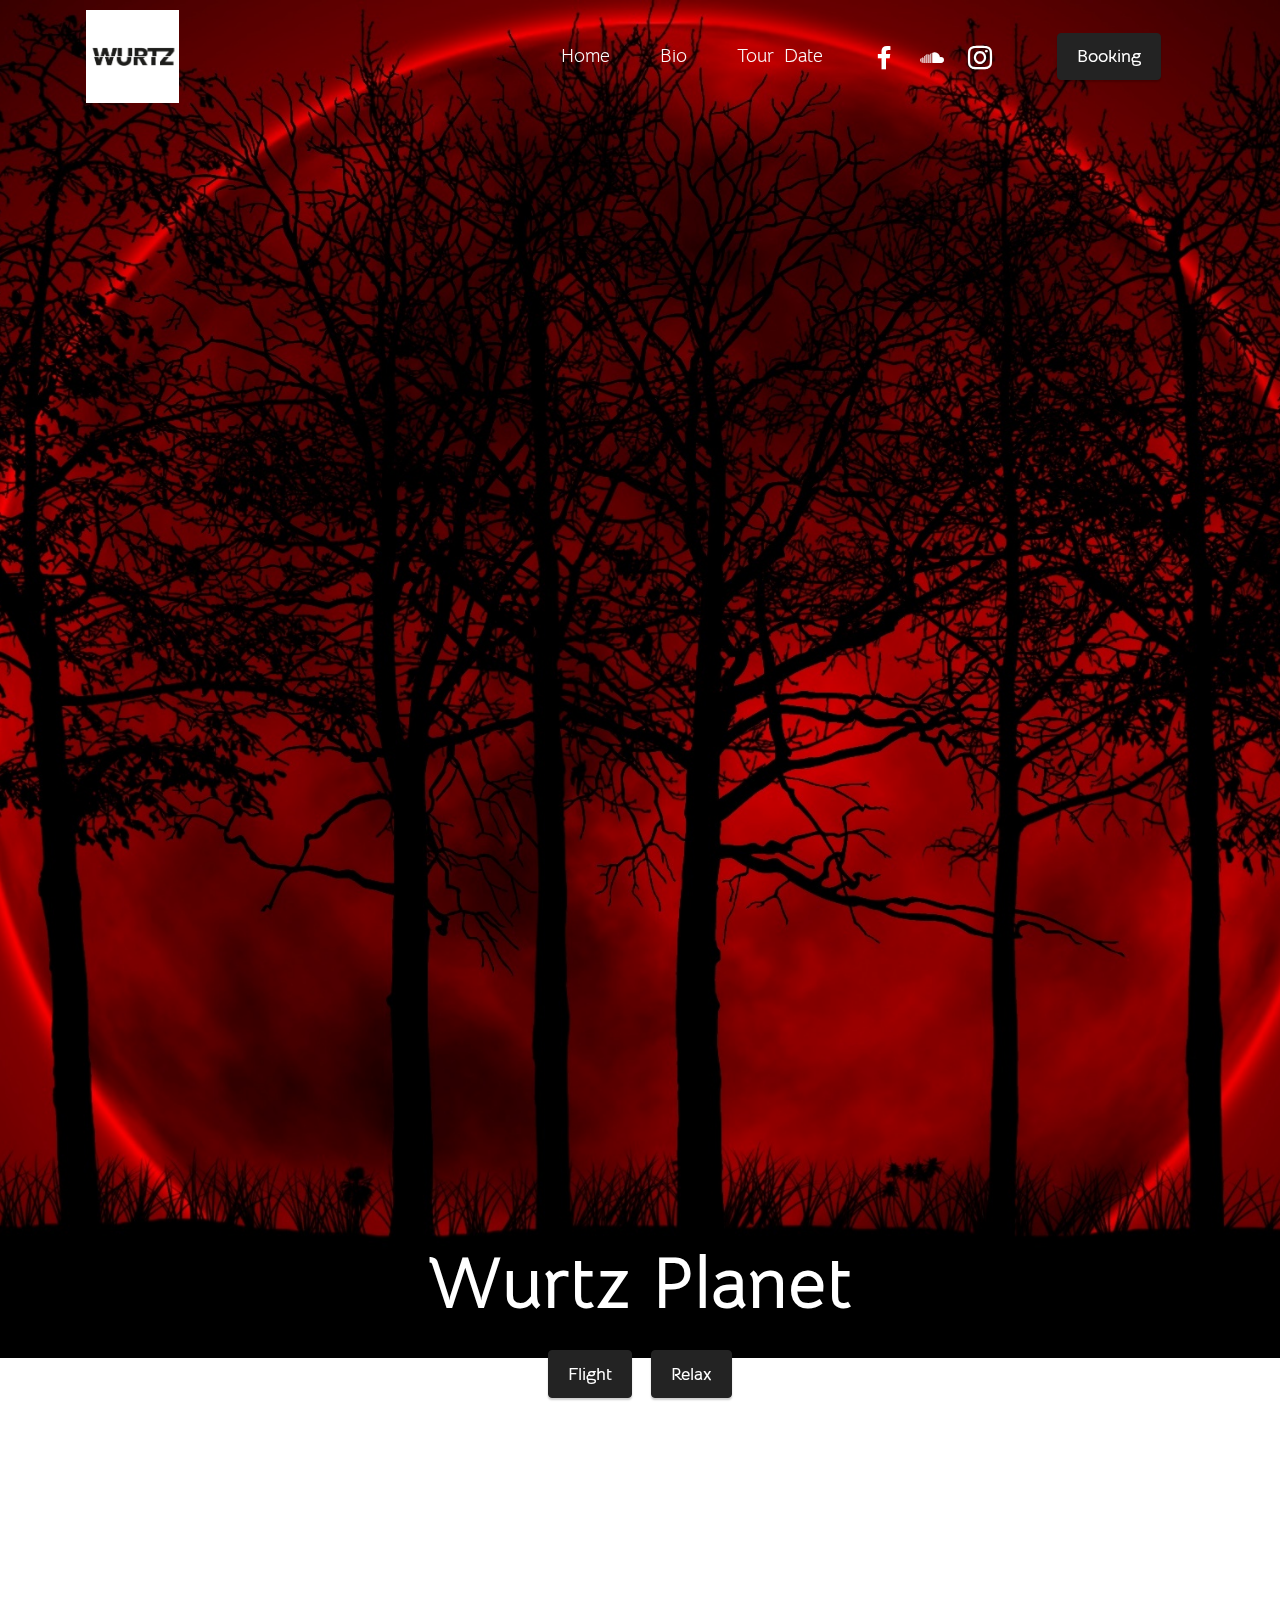
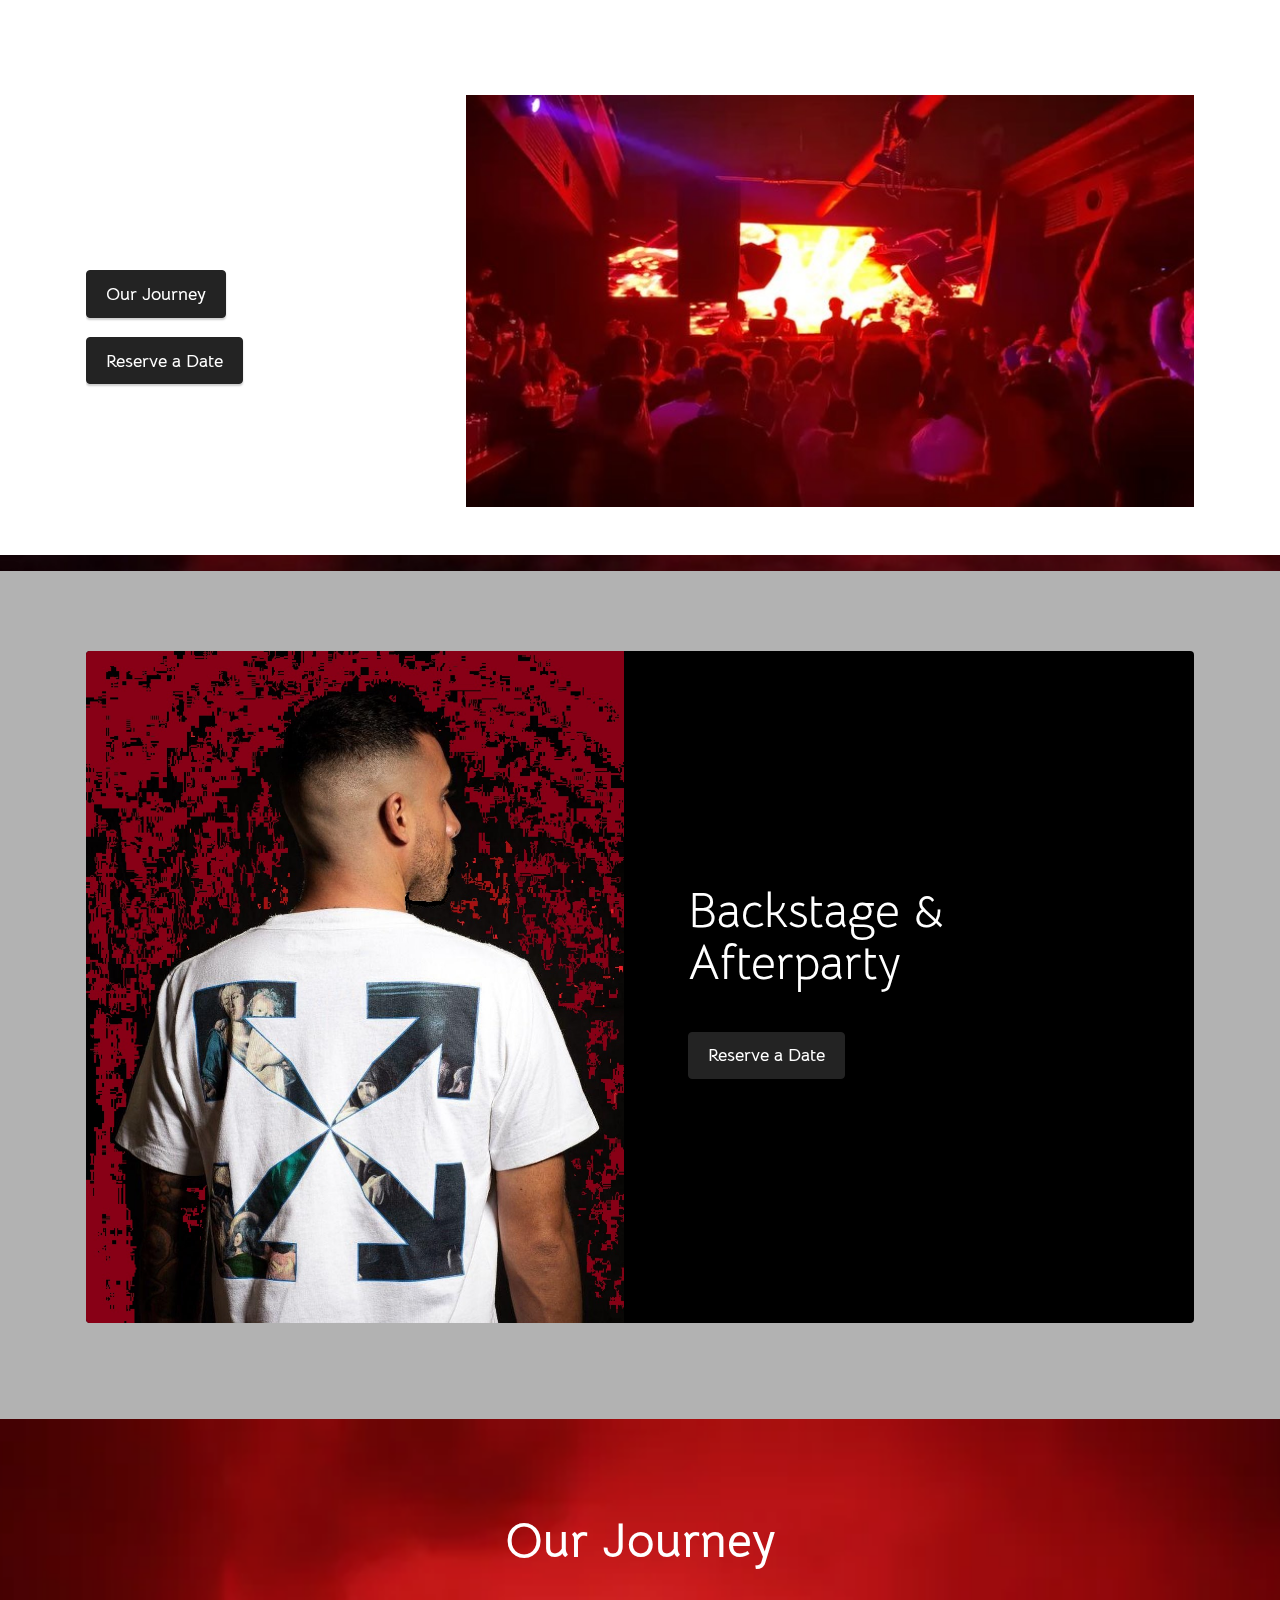
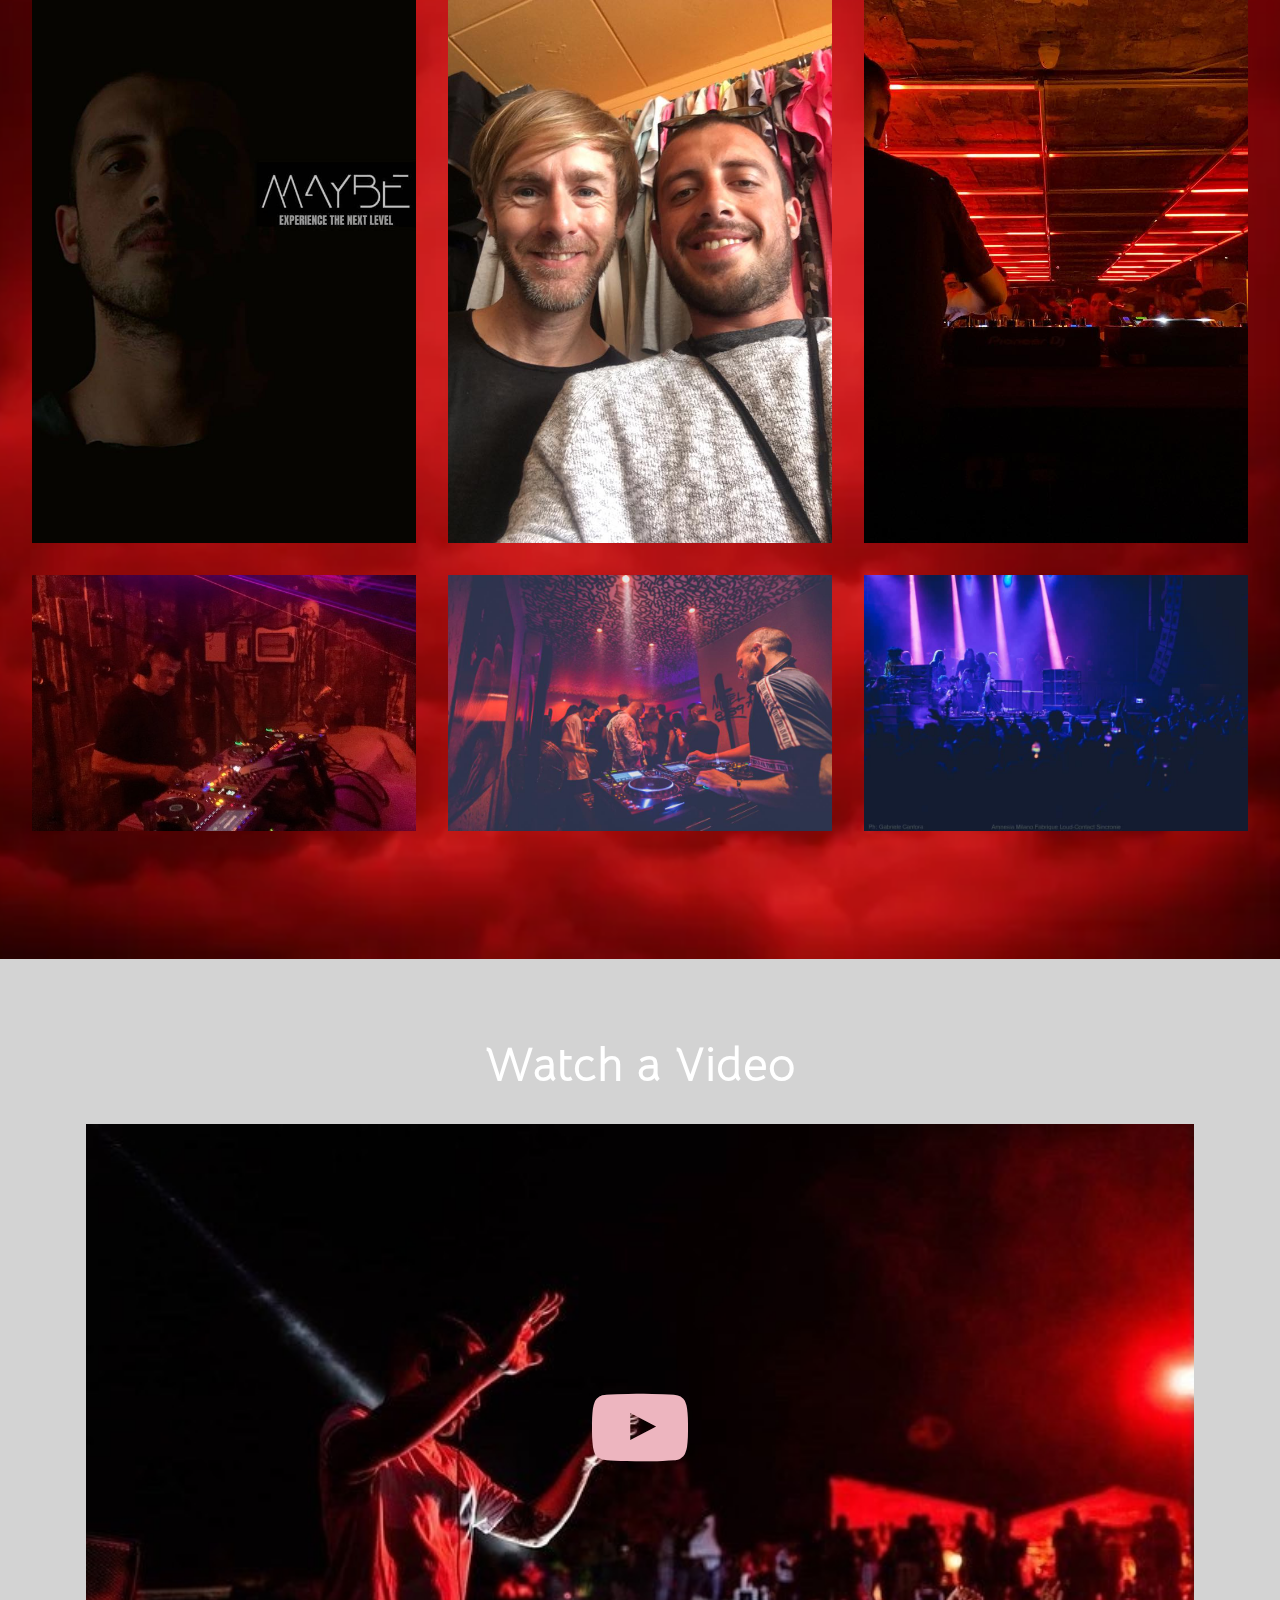
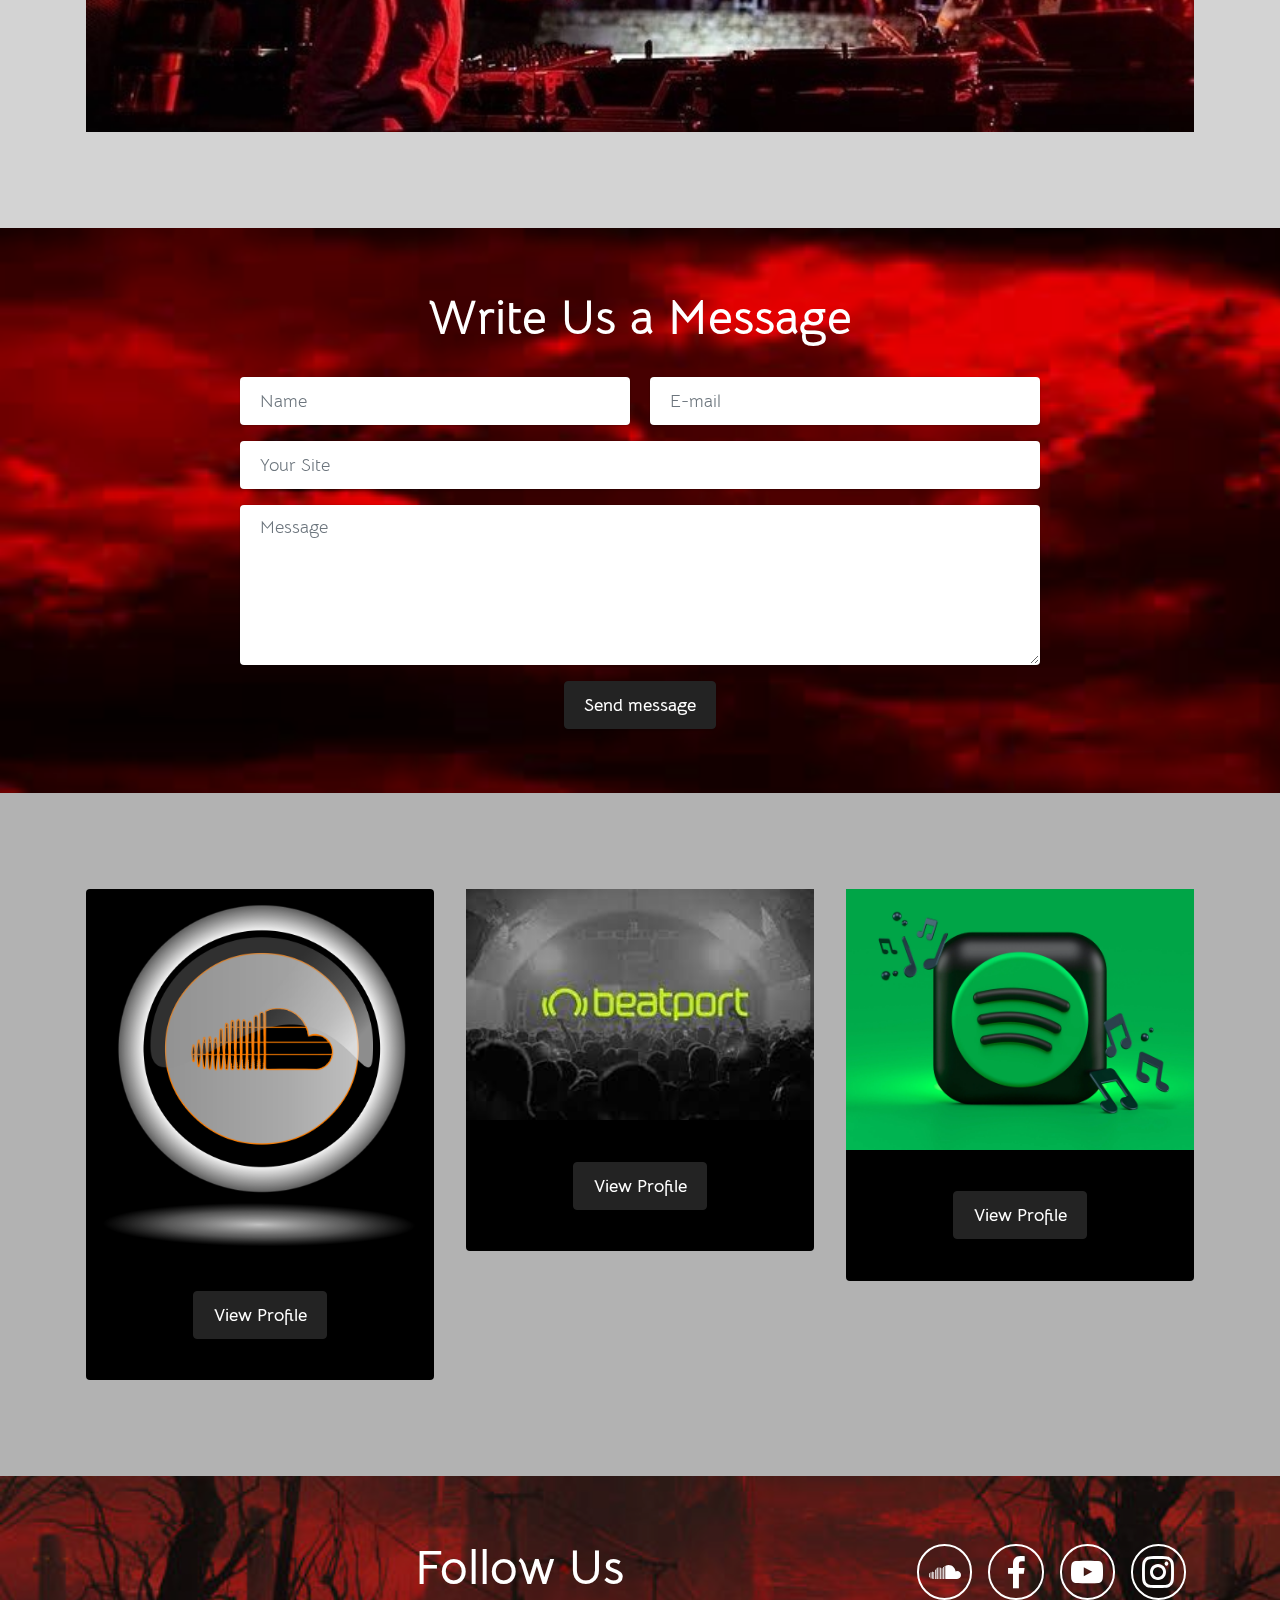
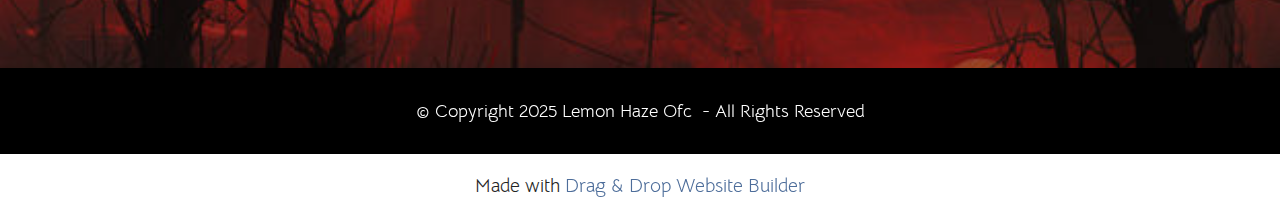
==== commit 57c4f13a: "Add files via upload" ====
--- a/index.html
+++ b/index.html
@@ -157,64 +157,64 @@
         </div>
         <div class="row mbr-gallery mt-4">
             <div class="col-12 col-md-6 col-lg-4 item gallery-image active">
-                <div class="item-wrapper" data-toggle="modal" data-bs-toggle="modal" data-target="#tFhEYEhOeR-modal" data-bs-target="#tFhEYEhOeR-modal">
-                    <img class="w-100" src="assets/images/73065849-2594980940568845-1992466969638469632-n.jpg" alt="Mobirise Website Builder" data-slide-to="0" data-bs-slide-to="0" data-target="#lb-tFhEYEhOeR" data-bs-target="#lb-tFhEYEhOeR">
+                <div class="item-wrapper" data-toggle="modal" data-bs-toggle="modal" data-target="#tFhHe1MNg9-modal" data-bs-target="#tFhHe1MNg9-modal">
+                    <img class="w-100" src="assets/images/73065849-2594980940568845-1992466969638469632-n.jpg" alt="Mobirise Website Builder" data-slide-to="0" data-bs-slide-to="0" data-target="#lb-tFhHe1MNg9" data-bs-target="#lb-tFhHe1MNg9">
                     <div class="icon-wrapper">
                         <span class="mobi-mbri mobi-mbri-search mbr-iconfont mbr-iconfont-btn"></span>
                     </div>
                 </div>
                 
             </div><div class="col-12 col-md-6 col-lg-4 item gallery-image">
-                <div class="item-wrapper" data-toggle="modal" data-bs-toggle="modal" data-target="#tFhEYEhOeR-modal" data-bs-target="#tFhEYEhOeR-modal">
-                    <img class="w-100" src="assets/images/14610999-1224195994314020-492263745057657788-n.jpg" alt="Mobirise Website Builder" data-slide-to="1" data-bs-slide-to="1" data-target="#lb-tFhEYEhOeR" data-bs-target="#lb-tFhEYEhOeR">
+                <div class="item-wrapper" data-toggle="modal" data-bs-toggle="modal" data-target="#tFhHe1MNg9-modal" data-bs-target="#tFhHe1MNg9-modal">
+                    <img class="w-100" src="assets/images/14610999-1224195994314020-492263745057657788-n.jpg" alt="Mobirise Website Builder" data-slide-to="1" data-bs-slide-to="1" data-target="#lb-tFhHe1MNg9" data-bs-target="#lb-tFhHe1MNg9">
                     <div class="icon-wrapper">
                         <span class="mobi-mbri mobi-mbri-search mbr-iconfont mbr-iconfont-btn"></span>
                     </div>
                 </div>
                 
             </div><div class="col-12 col-md-6 col-lg-4 item gallery-image">
-                <div class="item-wrapper" data-toggle="modal" data-bs-toggle="modal" data-target="#tFhEYEhOeR-modal" data-bs-target="#tFhEYEhOeR-modal">
-                    <img class="w-100" src="assets/images/154367758-1280872628973660-5133074635063492504-n.jpg" alt="Mobirise Website Builder" data-slide-to="2" data-bs-slide-to="2" data-target="#lb-tFhEYEhOeR" data-bs-target="#lb-tFhEYEhOeR">
+                <div class="item-wrapper" data-toggle="modal" data-bs-toggle="modal" data-target="#tFhHe1MNg9-modal" data-bs-target="#tFhHe1MNg9-modal">
+                    <img class="w-100" src="assets/images/154367758-1280872628973660-5133074635063492504-n.jpg" alt="Mobirise Website Builder" data-slide-to="2" data-bs-slide-to="2" data-target="#lb-tFhHe1MNg9" data-bs-target="#lb-tFhHe1MNg9">
                     <div class="icon-wrapper">
                         <span class="mobi-mbri mobi-mbri-search mbr-iconfont mbr-iconfont-btn"></span>
                     </div>
                 </div>
                 
             </div><div class="col-12 col-md-6 col-lg-4 item gallery-image">
-                <div class="item-wrapper" data-toggle="modal" data-bs-toggle="modal" data-target="#tFhEYEhOeR-modal" data-bs-target="#tFhEYEhOeR-modal">
-                    <img class="w-100" src="assets/images/186861326-803150663660580-7966450202137342094-n.jpg" alt="Mobirise Website Builder" data-slide-to="3" data-bs-slide-to="3" data-target="#lb-tFhEYEhOeR" data-bs-target="#lb-tFhEYEhOeR">
+                <div class="item-wrapper" data-toggle="modal" data-bs-toggle="modal" data-target="#tFhHe1MNg9-modal" data-bs-target="#tFhHe1MNg9-modal">
+                    <img class="w-100" src="assets/images/186861326-803150663660580-7966450202137342094-n.jpg" alt="Mobirise Website Builder" data-slide-to="3" data-bs-slide-to="3" data-target="#lb-tFhHe1MNg9" data-bs-target="#lb-tFhHe1MNg9">
                     <div class="icon-wrapper">
                         <span class="mobi-mbri mobi-mbri-search mbr-iconfont mbr-iconfont-btn"></span>
                     </div>
                 </div>
                 
             </div><div class="col-12 col-md-6 col-lg-4 item gallery-image">
-                <div class="item-wrapper" data-toggle="modal" data-bs-toggle="modal" data-target="#tFhEYEhOeR-modal" data-bs-target="#tFhEYEhOeR-modal">
-                    <img class="w-100" src="assets/images/45159271-2010643909002554-6036973299311837184-n.jpg" alt="Mobirise Website Builder" data-slide-to="4" data-bs-slide-to="4" data-target="#lb-tFhEYEhOeR" data-bs-target="#lb-tFhEYEhOeR">
+                <div class="item-wrapper" data-toggle="modal" data-bs-toggle="modal" data-target="#tFhHe1MNg9-modal" data-bs-target="#tFhHe1MNg9-modal">
+                    <img class="w-100" src="assets/images/45159271-2010643909002554-6036973299311837184-n.jpg" alt="Mobirise Website Builder" data-slide-to="4" data-bs-slide-to="4" data-target="#lb-tFhHe1MNg9" data-bs-target="#lb-tFhHe1MNg9">
                     <div class="icon-wrapper">
                         <span class="mobi-mbri mobi-mbri-search mbr-iconfont mbr-iconfont-btn"></span>
                     </div>
                 </div>
                 
             </div><div class="col-12 col-md-6 col-lg-4 item gallery-image">
-                <div class="item-wrapper" data-toggle="modal" data-bs-toggle="modal" data-target="#tFhEYEhOeR-modal" data-bs-target="#tFhEYEhOeR-modal">
-                    <img class="w-100" src="assets/images/87506786-2868870303179906-6472787449062883328-n.jpg" alt="Mobirise Website Builder" data-slide-to="5" data-bs-slide-to="5" data-target="#lb-tFhEYEhOeR" data-bs-target="#lb-tFhEYEhOeR">
-                    <div class="icon-wrapper">
-                        <span class="mobi-mbri mobi-mbri-search mbr-iconfont mbr-iconfont-btn"></span>
-                    </div>
-                </div>
-                
-            </div>
-            
-            
-            
-        </div>
-
-        <div class="modal mbr-slider" tabindex="-1" role="dialog" aria-hidden="true" id="tFhEYEhOeR-modal">
+                <div class="item-wrapper" data-toggle="modal" data-bs-toggle="modal" data-target="#tFhHe1MNg9-modal" data-bs-target="#tFhHe1MNg9-modal">
+                    <img class="w-100" src="assets/images/87506786-2868870303179906-6472787449062883328-n.jpg" alt="Mobirise Website Builder" data-slide-to="5" data-bs-slide-to="5" data-target="#lb-tFhHe1MNg9" data-bs-target="#lb-tFhHe1MNg9">
+                    <div class="icon-wrapper">
+                        <span class="mobi-mbri mobi-mbri-search mbr-iconfont mbr-iconfont-btn"></span>
+                    </div>
+                </div>
+                
+            </div>
+            
+            
+            
+        </div>
+
+        <div class="modal mbr-slider" tabindex="-1" role="dialog" aria-hidden="true" id="tFhHe1MNg9-modal">
             <div class="modal-dialog" role="document">
                 <div class="modal-content">
                     <div class="modal-body">
-                        <div class="carousel slide carousel-fade" id="lb-tFhEYEhOeR" data-ride="carousel" data-bs-ride="carousel" data-interval="9000" data-bs-interval="9000">
+                        <div class="carousel slide carousel-fade" id="lb-tFhHe1MNg9" data-ride="carousel" data-bs-ride="carousel" data-interval="9000" data-bs-interval="9000">
                             <div class="carousel-inner">
                                 <div class="carousel-item active">
                                     <img class="d-block w-100" src="assets/images/73065849-2594980940568845-1992466969638469632-n.jpg" alt="Mobirise Website Builder">
@@ -234,18 +234,18 @@
                                 
                             </div>
                             <ol class="carousel-indicators">
-                                <li data-slide-to="0" data-bs-slide-to="0" class="active" data-target="#lb-tFhEYEhOeR" data-bs-target="#lb-tFhEYEhOeR"></li><li data-slide-to="1" data-bs-slide-to="1" class="" data-target="#lb-tFhEYEhOeR" data-bs-target="#lb-tFhEYEhOeR"></li><li data-slide-to="2" data-bs-slide-to="2" class="" data-target="#lb-tFhEYEhOeR" data-bs-target="#lb-tFhEYEhOeR"></li><li data-slide-to="3" data-bs-slide-to="3" class="" data-target="#lb-tFhEYEhOeR" data-bs-target="#lb-tFhEYEhOeR"></li><li data-slide-to="4" data-bs-slide-to="4" class="" data-target="#lb-tFhEYEhOeR" data-bs-target="#lb-tFhEYEhOeR"></li><li data-slide-to="5" data-bs-slide-to="5" class="" data-target="#lb-tFhEYEhOeR" data-bs-target="#lb-tFhEYEhOeR"></li>
+                                <li data-slide-to="0" data-bs-slide-to="0" class="active" data-target="#lb-tFhHe1MNg9" data-bs-target="#lb-tFhHe1MNg9"></li><li data-slide-to="1" data-bs-slide-to="1" class="" data-target="#lb-tFhHe1MNg9" data-bs-target="#lb-tFhHe1MNg9"></li><li data-slide-to="2" data-bs-slide-to="2" class="" data-target="#lb-tFhHe1MNg9" data-bs-target="#lb-tFhHe1MNg9"></li><li data-slide-to="3" data-bs-slide-to="3" class="" data-target="#lb-tFhHe1MNg9" data-bs-target="#lb-tFhHe1MNg9"></li><li data-slide-to="4" data-bs-slide-to="4" class="" data-target="#lb-tFhHe1MNg9" data-bs-target="#lb-tFhHe1MNg9"></li><li data-slide-to="5" data-bs-slide-to="5" class="" data-target="#lb-tFhHe1MNg9" data-bs-target="#lb-tFhHe1MNg9"></li>
                                 
                                 
                                 
                             </ol>
                             <a role="button" href="" class="close" data-dismiss="modal" data-bs-dismiss="modal" aria-label="Close">
                             </a>
-                            <a class="carousel-control-prev carousel-control" role="button" data-slide="prev" data-bs-slide="prev" href="#lb-tFhEYEhOeR">
+                            <a class="carousel-control-prev carousel-control" role="button" data-slide="prev" data-bs-slide="prev" href="#lb-tFhHe1MNg9">
                                 <span class="mobi-mbri mobi-mbri-arrow-prev" aria-hidden="true"></span>
                                 <span class="sr-only visually-hidden">Previous</span>
                             </a>
-                            <a class="carousel-control-next carousel-control" role="button" data-slide="next" data-bs-slide="next" href="#lb-tFhEYEhOeR">
+                            <a class="carousel-control-next carousel-control" role="button" data-slide="next" data-bs-slide="next" href="#lb-tFhHe1MNg9">
                                 <span class="mobi-mbri mobi-mbri-arrow-next" aria-hidden="true"></span>
                                 <span class="sr-only visually-hidden">Next</span>
                             </a>
@@ -308,7 +308,7 @@
         </div>
         <div class="row justify-content-center mt-4">
             <div class="col-lg-8 mx-auto mbr-form" data-form-type="formoid">
-                <form action="https://mobirise.eu/" method="POST" class="mbr-form form-with-styler" data-form-title="Form Name"><input type="hidden" name="email" data-form-email="true" value="vvbqwiHtahXV7U6cQfkUxKmJybWe55+BzI/hSqF5j5BhM+x34umZKepzYzwXTLXCr8+sPU5BI8JWZITLTC/IUOmWop/0vKufrzYGT/O67dsQg/hDYvRn+WvAIiN7cvhA">
+                <form action="https://mobirise.eu/" method="POST" class="mbr-form form-with-styler" data-form-title="Form Name"><input type="hidden" name="email" data-form-email="true" value="7p5+EFdIqpCUPM+iv7yx/M8qeG26cVoBhWEXJyiPLu7p4fkKyFb/pWqEYJ31/PpBrmVcNkqMRkEAPhpOHX9r1bb7DApKxde2kUrky105ErJkx4kbQL9gyBDsF4B8LAta">
                     <div class="row">
                         <div hidden="hidden" data-form-alert="" class="alert alert-success col-12">Thanks for filling out
                             the form!</div>
@@ -451,7 +451,7 @@
             </div>
         </div>
     </div>
-</section><section class="display-7" style="padding: 0;align-items: center;justify-content: center;flex-wrap: wrap;    align-content: center;display: flex;position: relative;height: 4rem;"><a href="https://mobiri.se/" style="flex: 1 1;height: 4rem;position: absolute;width: 100%;z-index: 1;"><img alt="" style="height: 4rem;" src="[data-uri]"></a><p style="margin: 0;text-align: center;" class="display-7">Designed with &#8204;</p><a style="z-index:1" href="https://mobirise.com/html-builder.html">HTML Creator</a></section><script src="assets/bootstrap/js/bootstrap.bundle.min.js"></script>  <script src="assets/parallax/jarallax.js"></script>  <script src="assets/smoothscroll/smooth-scroll.js"></script>  <script src="assets/ytplayer/index.js"></script>  <script src="assets/dropdown/js/navbar-dropdown.js"></script>  <script src="assets/playervimeo/vimeo_player.js"></script>  <script src="assets/sociallikes/social-likes.js"></script>  <script src="assets/theme/js/script.js"></script>  <script src="assets/formoid/formoid.min.js"></script>  
+</section><section class="display-7" style="padding: 0;align-items: center;justify-content: center;flex-wrap: wrap;    align-content: center;display: flex;position: relative;height: 4rem;"><a href="https://mobiri.se/" style="flex: 1 1;height: 4rem;position: absolute;width: 100%;z-index: 1;"><img alt="" style="height: 4rem;" src="[data-uri]"></a><p style="margin: 0;text-align: center;" class="display-7">Made with &#8204;</p><a style="z-index:1" href="https://mobirise.com/drag-drop-website-builder.html">Drag & Drop Website Builder</a></section><script src="assets/bootstrap/js/bootstrap.bundle.min.js"></script>  <script src="assets/parallax/jarallax.js"></script>  <script src="assets/smoothscroll/smooth-scroll.js"></script>  <script src="assets/ytplayer/index.js"></script>  <script src="assets/dropdown/js/navbar-dropdown.js"></script>  <script src="assets/playervimeo/vimeo_player.js"></script>  <script src="assets/sociallikes/social-likes.js"></script>  <script src="assets/theme/js/script.js"></script>  <script src="assets/formoid/formoid.min.js"></script>  
   
   
 </body>
